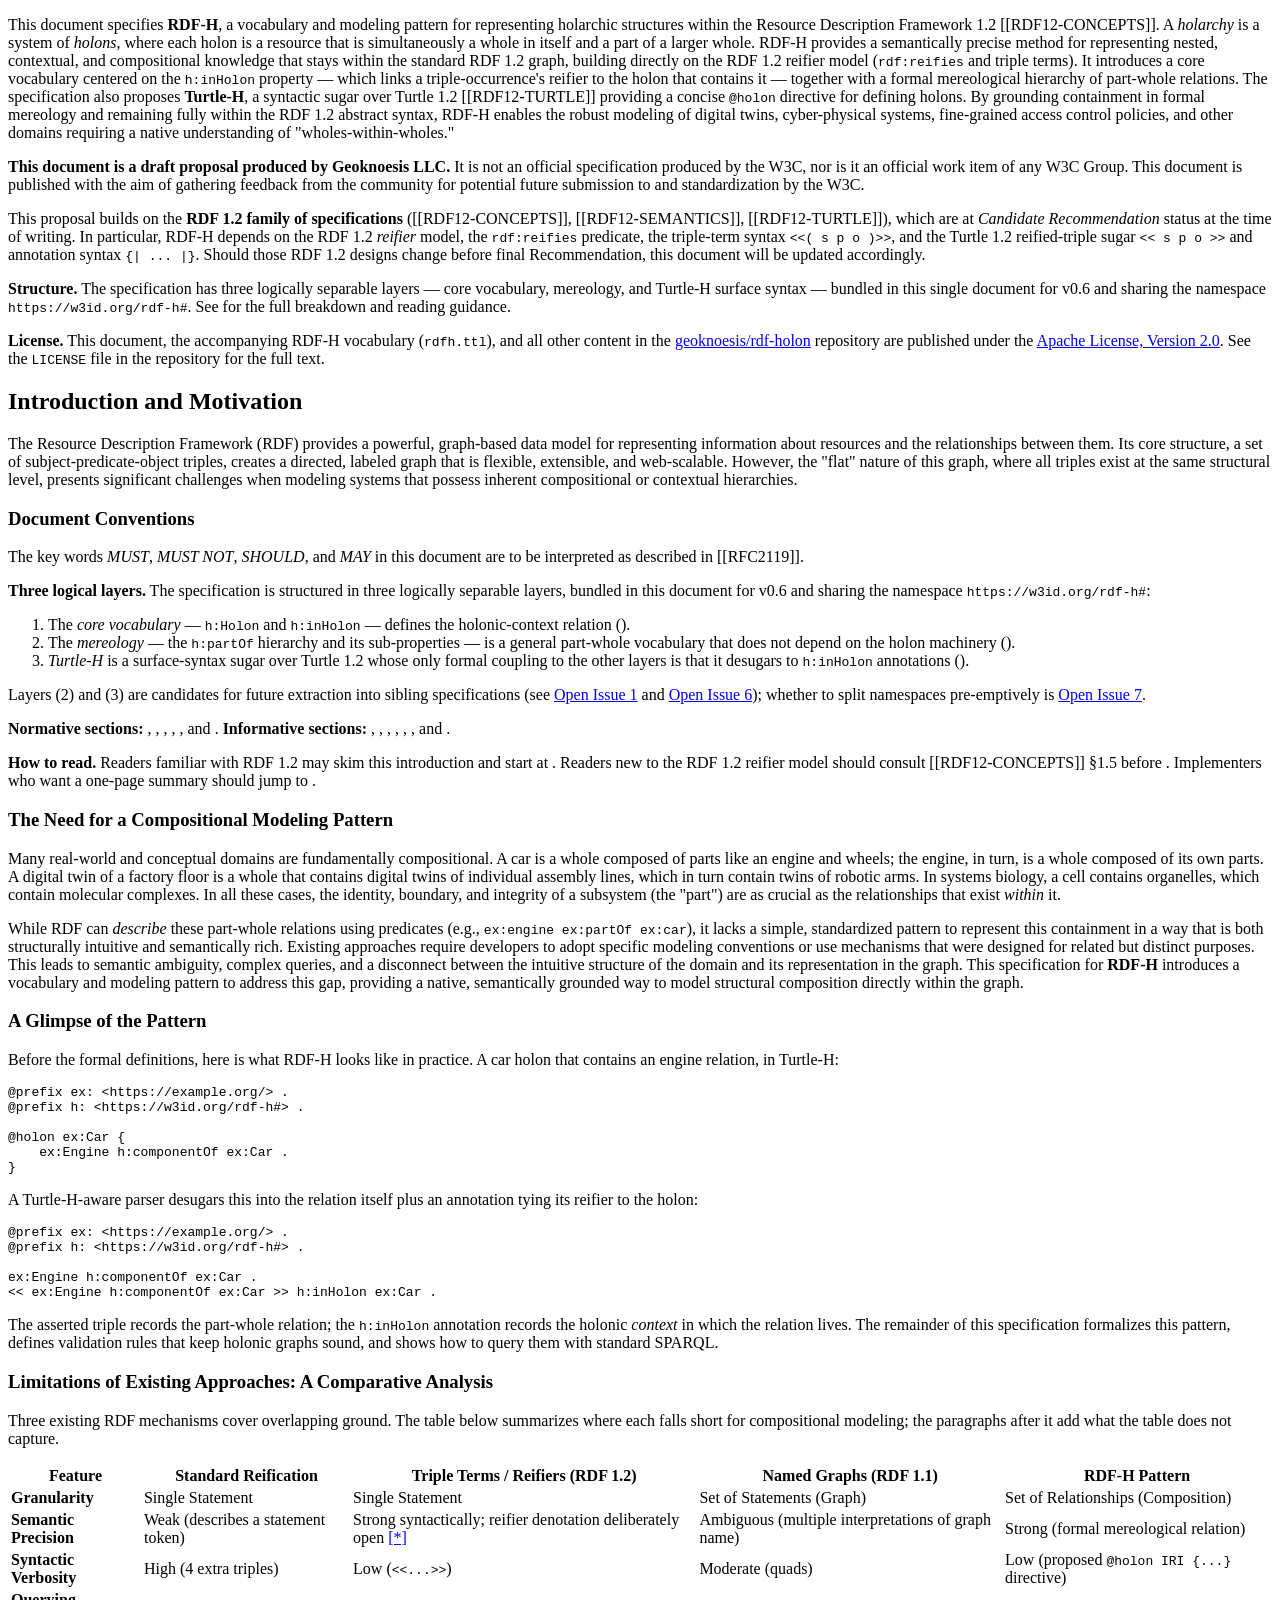
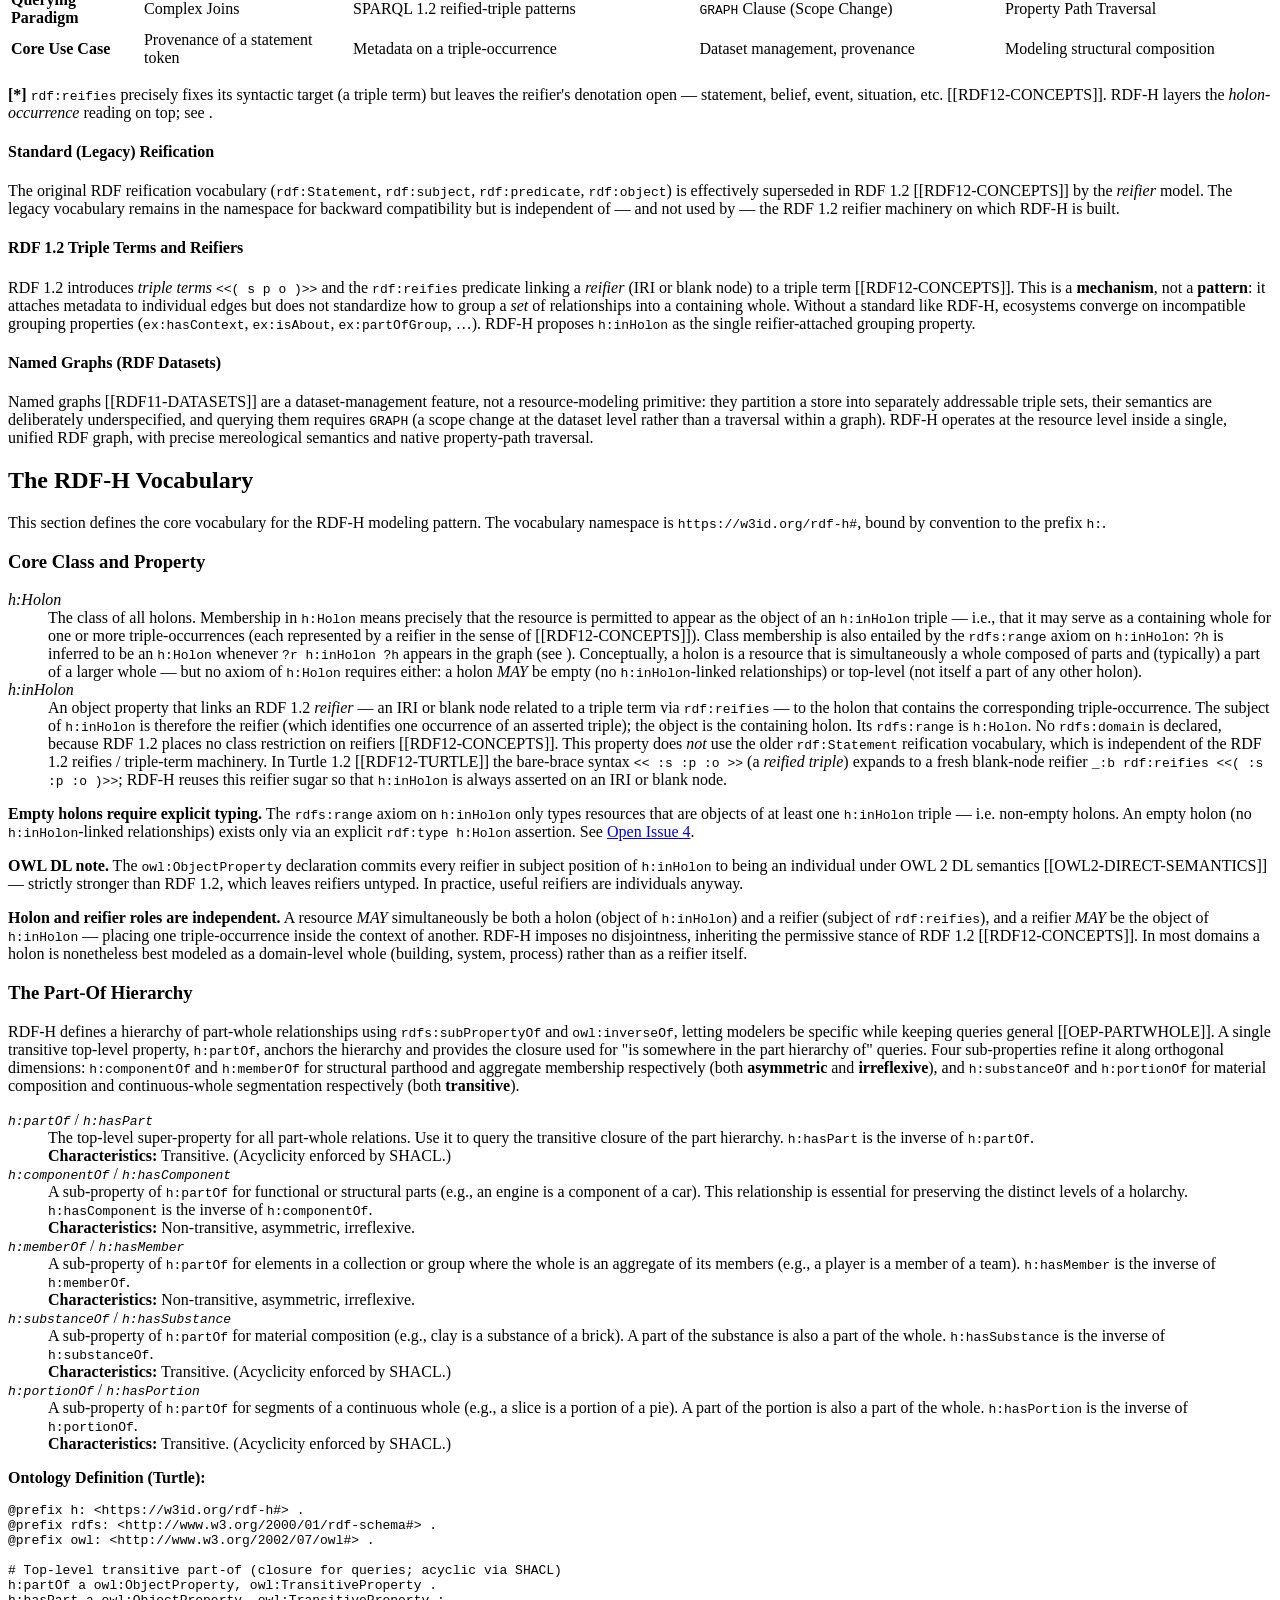
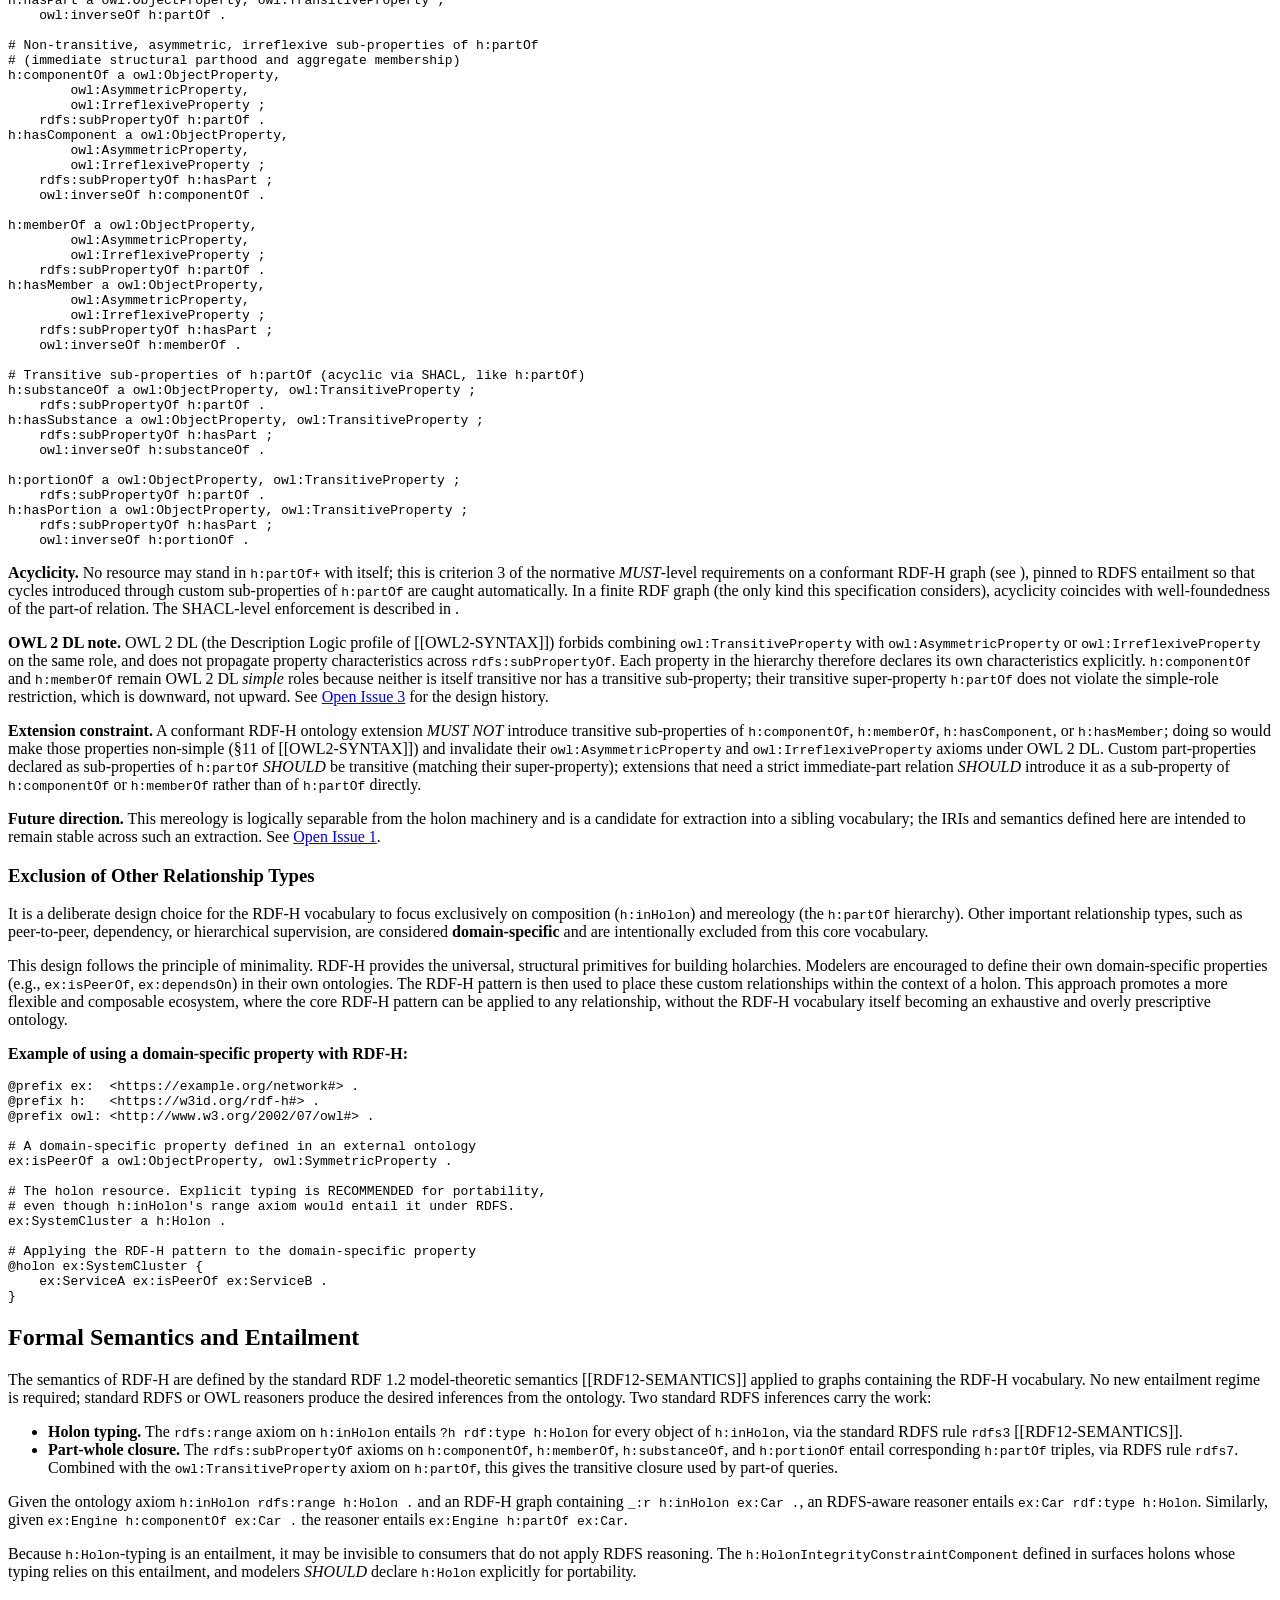
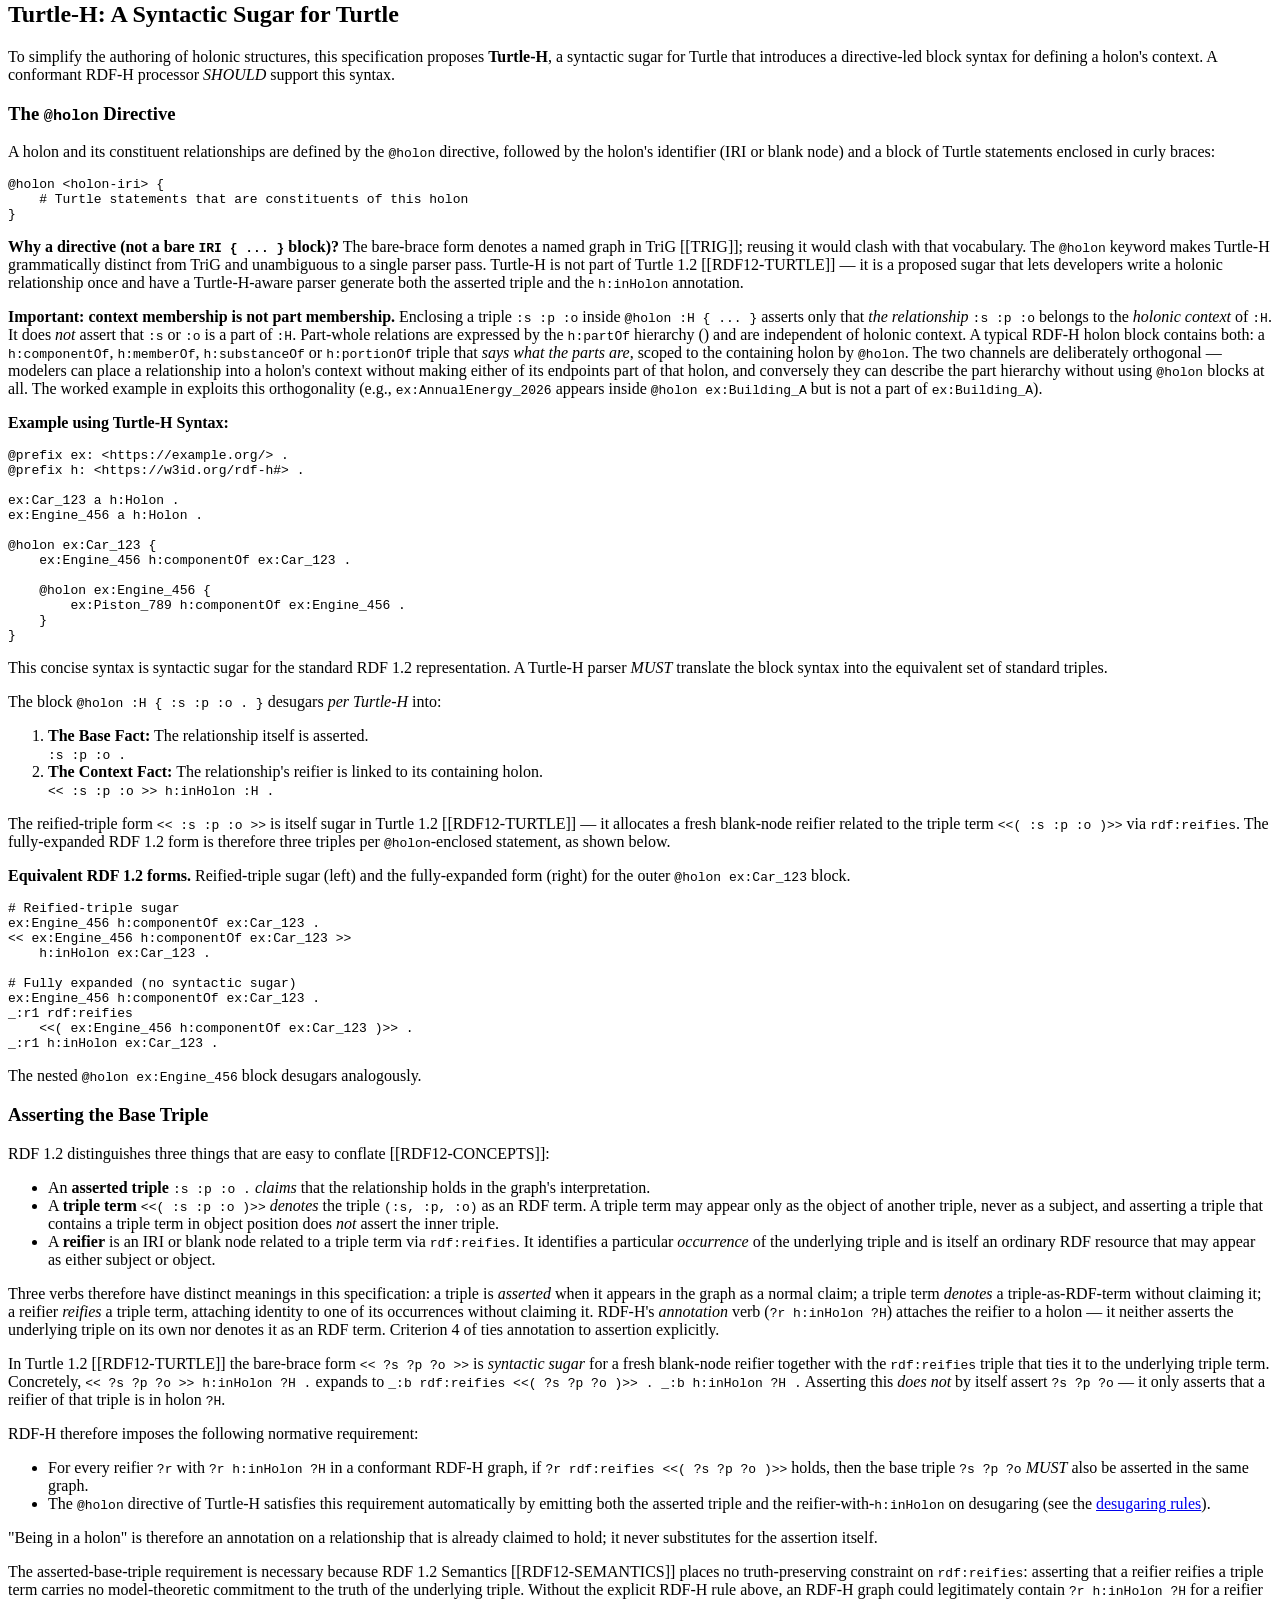
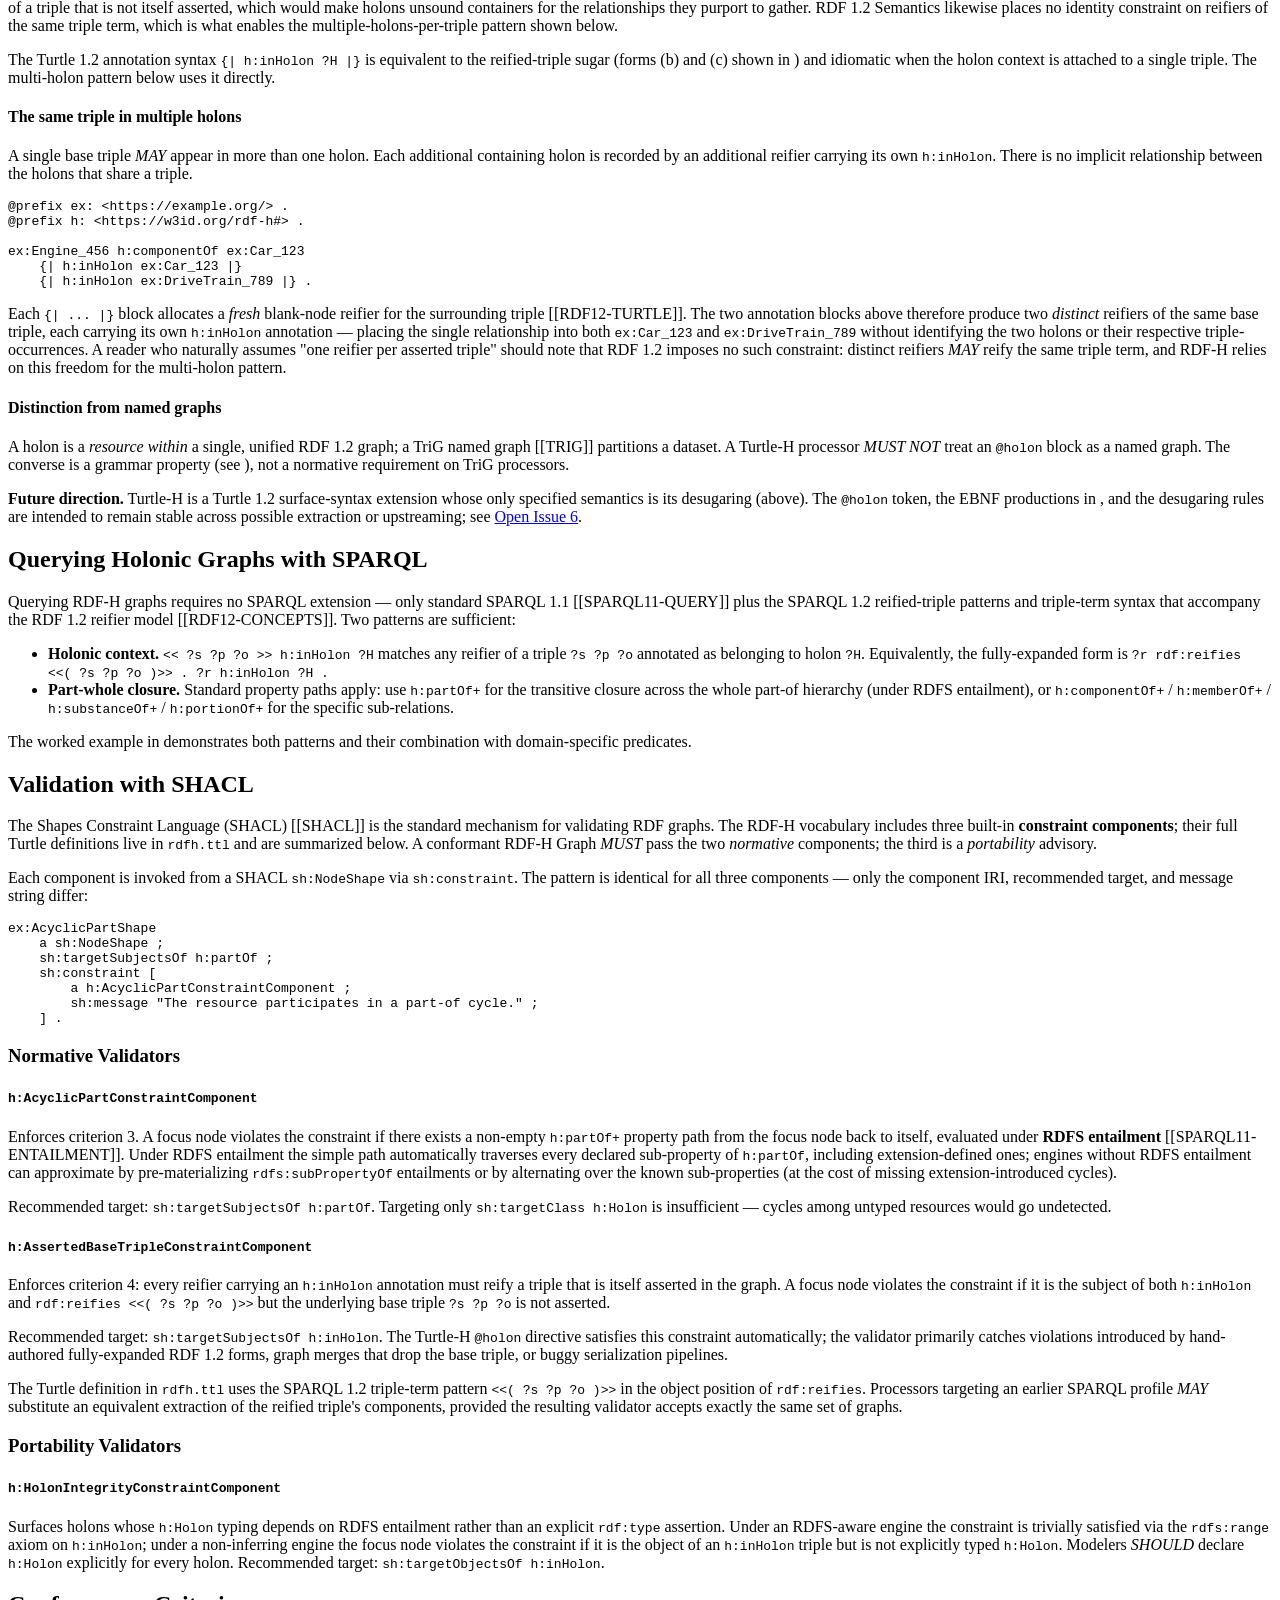
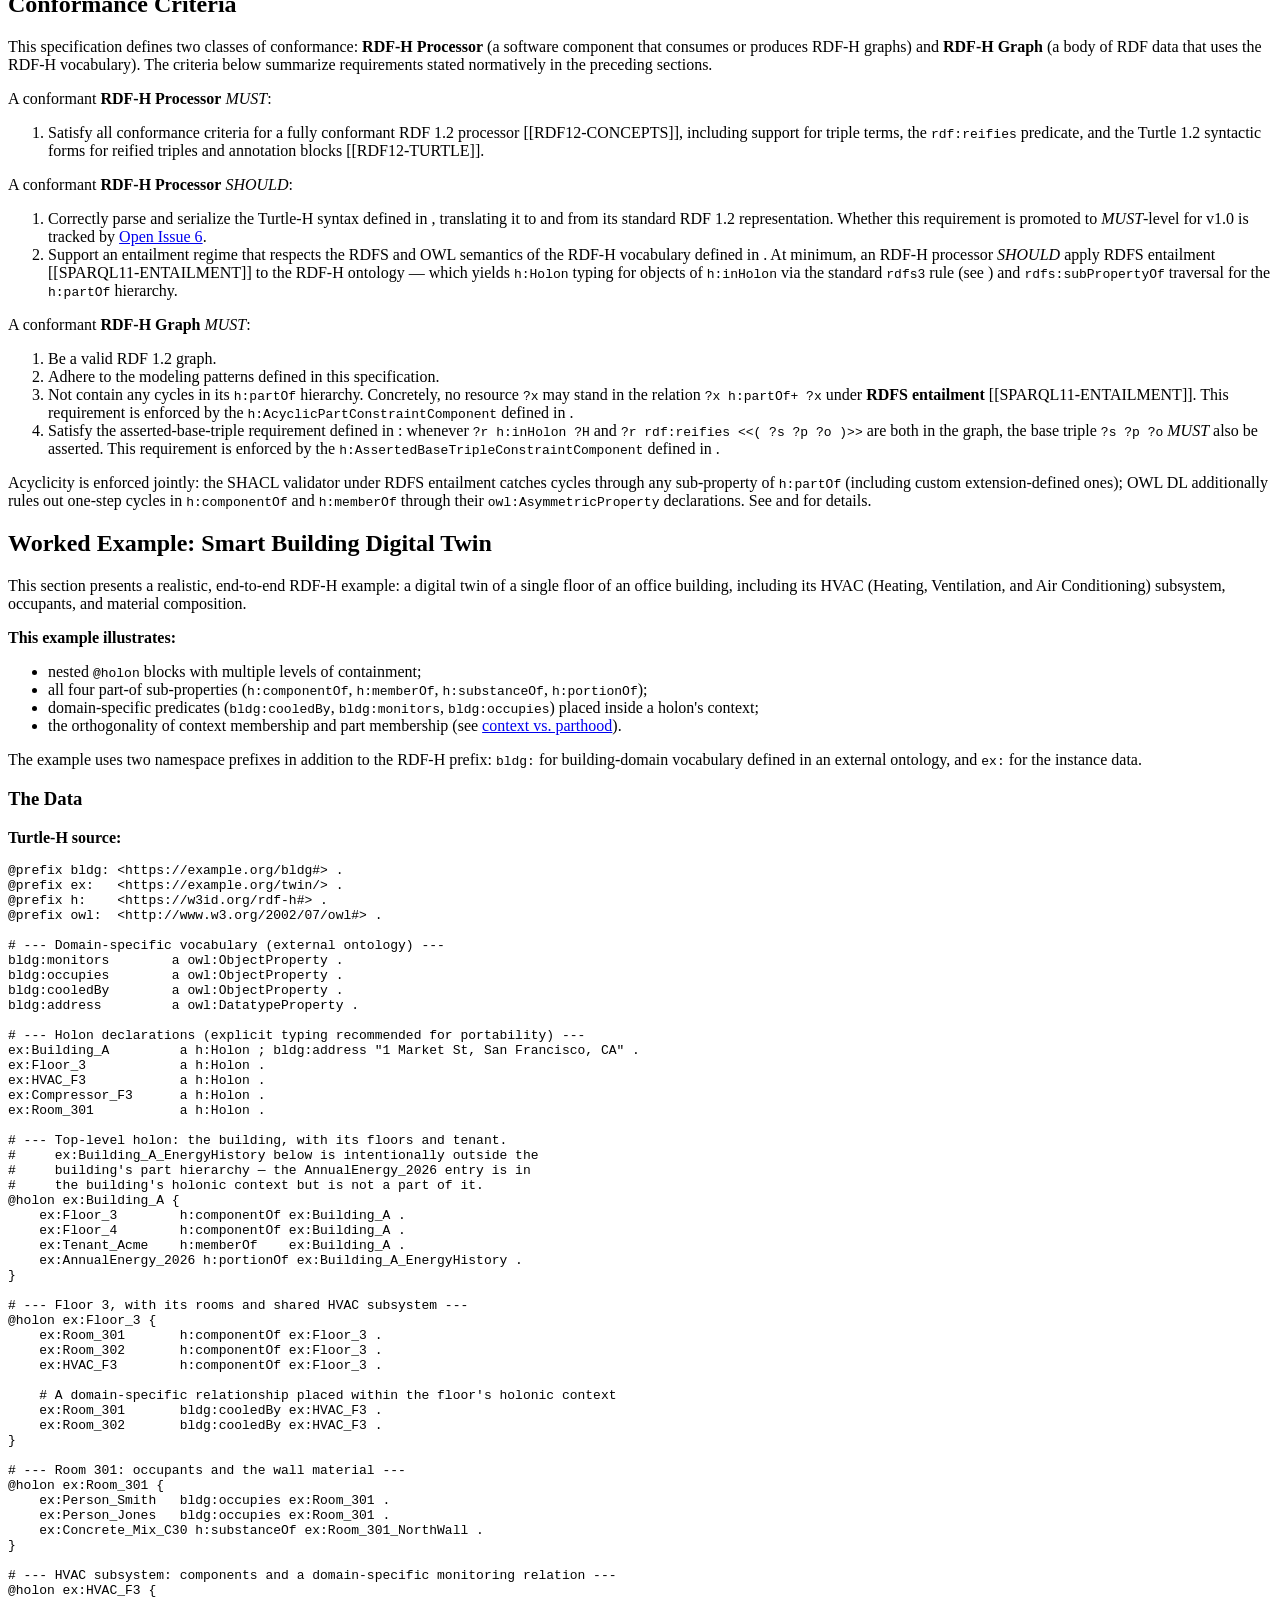
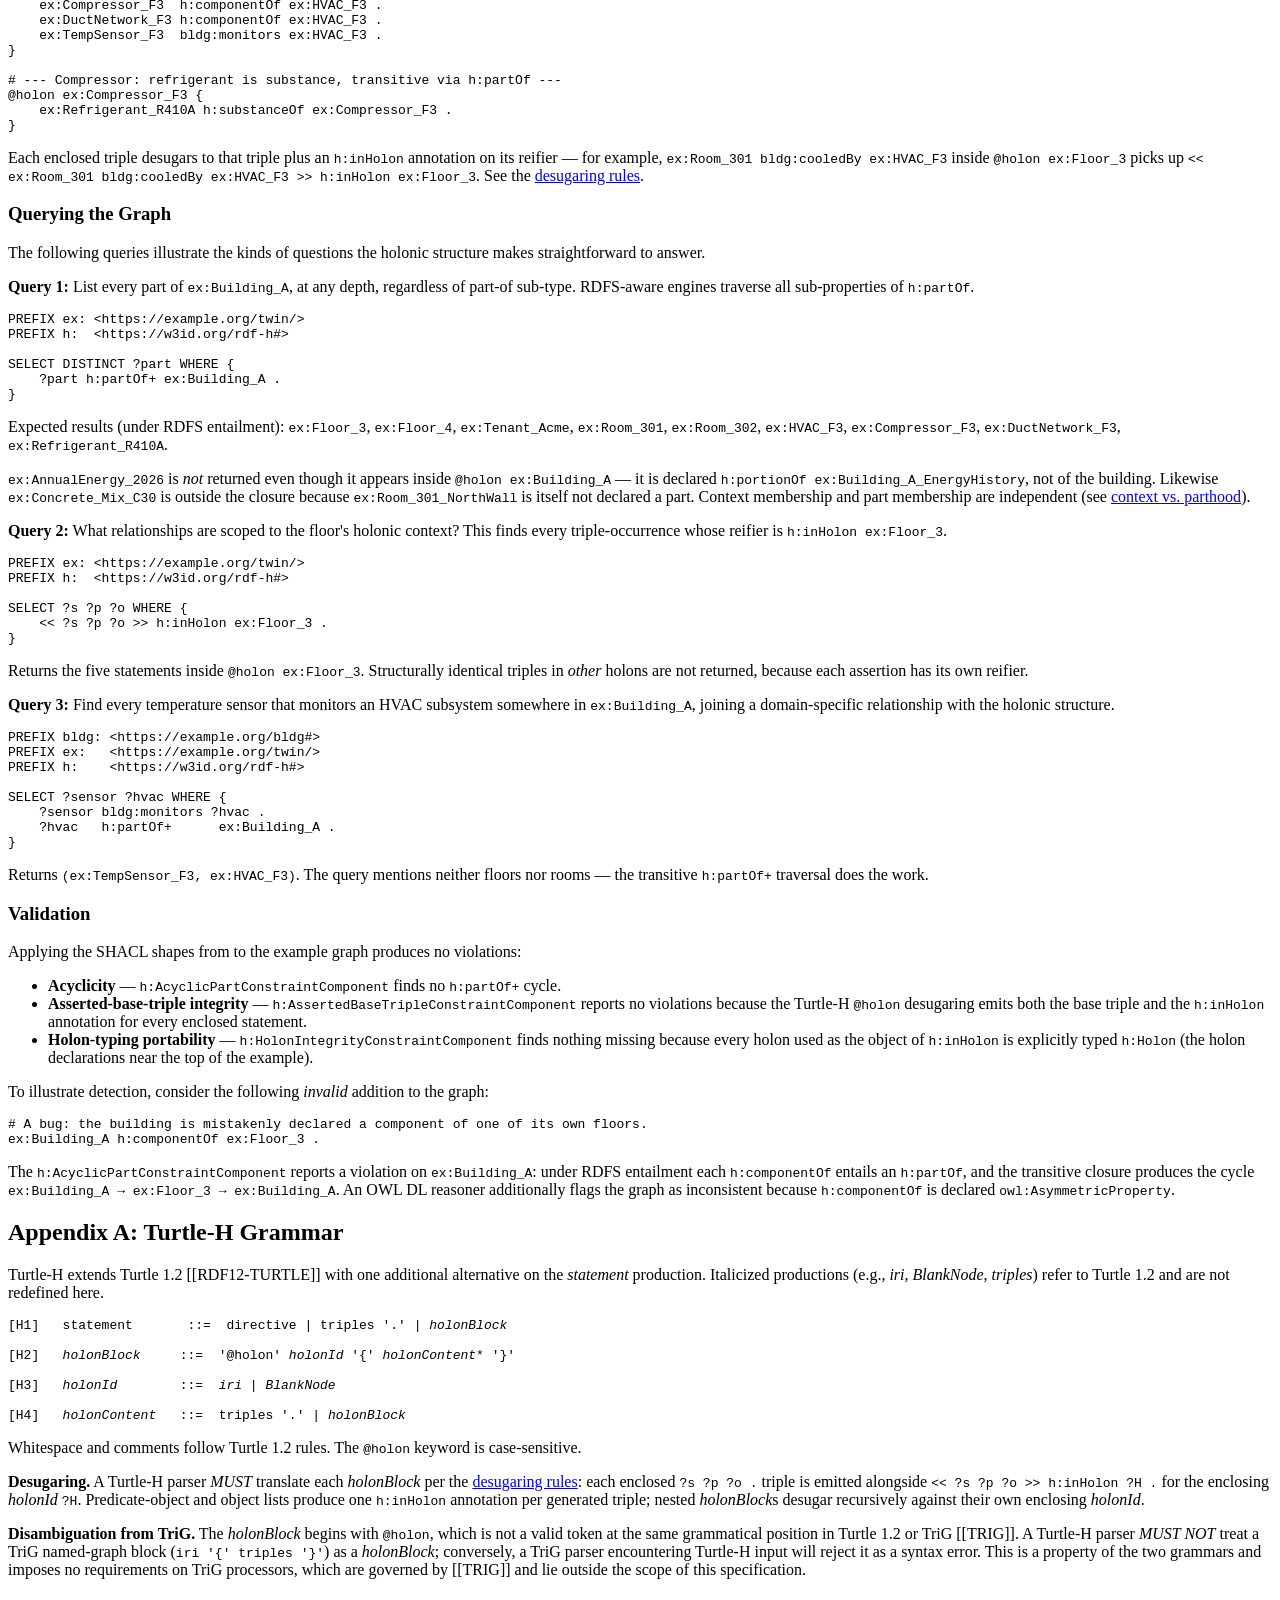
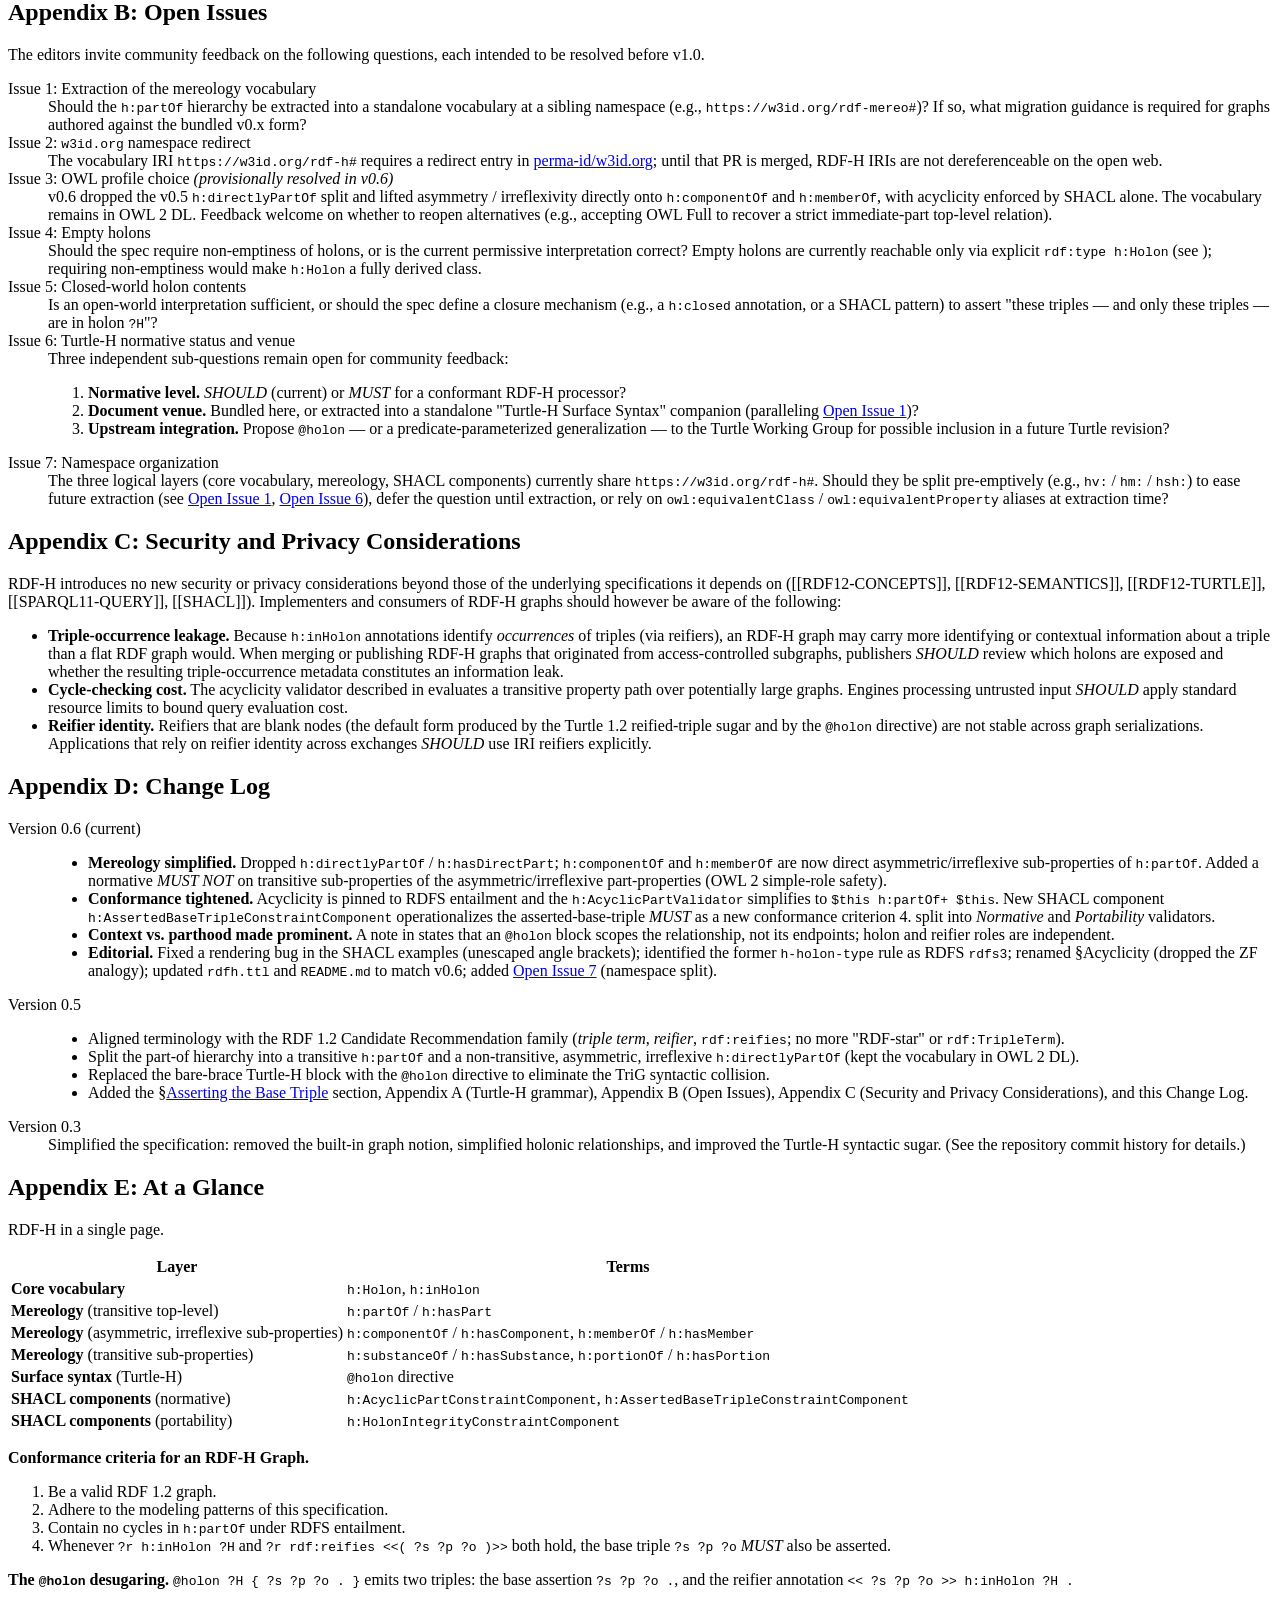
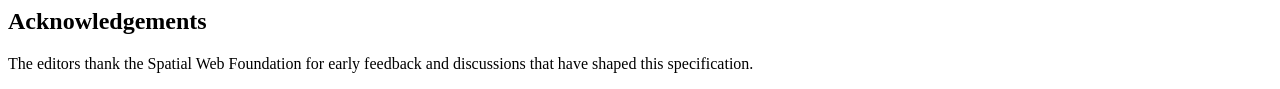
==== index.html @ a1b0858e "Summarize the holonic modeling pattern for RDF 1.2 (h:inHolon, mereology, Turtle-H, SHACL) as commun" ====
<!DOCTYPE html>
<html lang="en">

<head>
    <meta charset="utf-8" />
    <title>RDF-H: A Holonic Modeling Pattern for RDF</title>
    <script src="https://www.w3.org/Tools/respec/respec-w3c" class="remove"></script>
    <script class="remove">
        /* ReSpec configuration */
        var respecConfig = {
            // Configuration to remove W3C branding
            useW3CStyle: false,
            specStatus: "unofficial",

            // General Metadata
            shortName: "rdf-h",
            editors: [{
                name: "Stephane Fellah",
                url: "https://geoknoesis.com",
                company: "Geoknoesis LLC",
                companyURL: "https://geoknoesis.com"
            }],
            version: "0.6",
            github: "https://github.com/geoknoesis/rdf-holon",
            copyrightStart: "2025",
            localBiblio: {
                "RDF12-CONCEPTS": {
                    title: "RDF 1.2 Concepts and Abstract Syntax",
                    href: "https://www.w3.org/TR/rdf12-concepts/",
                    publisher: "W3C",
                    status: "Candidate Recommendation"
                },
                "RDF12-SEMANTICS": {
                    title: "RDF 1.2 Semantics",
                    href: "https://www.w3.org/TR/rdf12-semantics/",
                    publisher: "W3C",
                    status: "Candidate Recommendation"
                },
                "RDF12-TURTLE": {
                    title: "RDF 1.2 Turtle",
                    href: "https://www.w3.org/TR/rdf12-turtle/",
                    publisher: "W3C",
                    status: "Candidate Recommendation"
                },
                "RDF11-CONCEPTS": {
                    title: "RDF 1.1 Concepts and Abstract Syntax",
                    href: "https://www.w3.org/TR/rdf11-concepts/",
                    publisher: "W3C"
                },
                "RDF11-DATASETS": {
                    title: "RDF 1.1: On the Semantics of RDF Datasets",
                    href: "https://www.w3.org/TR/rdf11-datasets/",
                    publisher: "W3C"
                },
                "SPARQL11-QUERY": {
                    title: "SPARQL 1.1 Query Language",
                    href: "https://www.w3.org/TR/sparql11-query/",
                    publisher: "W3C"
                },
                "SPARQL11-ENTAILMENT": {
                    title: "SPARQL 1.1 Entailment Regimes",
                    href: "https://www.w3.org/TR/sparql11-entailment/",
                    publisher: "W3C"
                },
                "SHACL": {
                    title: "Shapes Constraint Language (SHACL)",
                    href: "https://www.w3.org/TR/shacl/",
                    publisher: "W3C"
                },
                "TRIG": {
                    title: "RDF 1.1 TriG",
                    href: "https://www.w3.org/TR/trig/",
                    publisher: "W3C"
                },
                "RFC2119": {
                    title: "Key words for use in RFCs to Indicate Requirement Levels",
                    href: "https://www.rfc-editor.org/info/rfc2119",
                    authors: ["S. Bradner"],
                    date: "March 1997",
                    publisher: "IETF"
                },
                "OEP-PARTWHOLE": {
                    title: "Simple Part-Whole Relations in OWL Ontologies",
                    href: "https://www.w3.org/2001/sw/BestPractices/OEP/SimplePartWhole/",
                    publisher: "W3C"
                },
                "OWL2-SYNTAX": {
                    title: "OWL 2 Web Ontology Language Structural Specification and Functional-Style Syntax (Second Edition)",
                    href: "https://www.w3.org/TR/owl2-syntax/",
                    publisher: "W3C"
                },
                "OWL2-DIRECT-SEMANTICS": {
                    title: "OWL 2 Web Ontology Language Direct Semantics (Second Edition)",
                    href: "https://www.w3.org/TR/owl2-direct-semantics/",
                    publisher: "W3C"
                }
            },
            otherLinks: [{
                key: "Version control",
                data: [{
                    value: "GitHub Repository",
                    href: "https://github.com/geoknoesis/rdf-holon"
                }]
            }]
        };
    </script>
</head>

<body>
    <section id="abstract">
        <p>
            This document specifies <strong>RDF-H</strong>, a vocabulary and modeling pattern for representing
            holarchic structures within the Resource Description Framework 1.2 [[RDF12-CONCEPTS]]. A
            <dfn class="export" id="dfn-holarchy" data-lt="holarchic">holarchy</dfn> is a system of
            <dfn class="export" id="dfn-holon" data-lt="holons">holons</dfn>, where each holon is a resource
            that is simultaneously a whole in itself and a part of a larger whole. RDF-H provides a semantically
            precise method for representing nested, contextual, and compositional knowledge that stays within
            the standard RDF 1.2 graph, building directly on the RDF 1.2 reifier model
            (<code>rdf:reifies</code> and triple terms). It
            introduces a core vocabulary centered on the <code>h:inHolon</code> property — which links a
            triple-occurrence's reifier to the holon that contains it — together with a formal mereological
            hierarchy of part-whole relations. The specification also proposes <strong>Turtle-H</strong>, a
            syntactic sugar over Turtle 1.2 [[RDF12-TURTLE]] providing a concise <code>@holon</code>
            directive for defining holons. By grounding containment in formal mereology and remaining fully
            within the RDF 1.2 abstract syntax, RDF-H enables the robust modeling of digital twins,
            cyber-physical systems, fine-grained access control policies, and other domains requiring a
            native understanding of "wholes-within-wholes."
        </p>
    </section>

    <section id="sotd">
        <p>
            <strong>This document is a draft proposal produced by Geoknoesis LLC.</strong> It is not an official
            specification produced by the W3C, nor is it an official work item of any W3C Group. This document is
            published with the aim of gathering feedback from the community for potential future submission to and
            standardization by the W3C.
        </p>
        <p>
            This proposal builds on the <strong>RDF 1.2 family of specifications</strong>
            ([[RDF12-CONCEPTS]], [[RDF12-SEMANTICS]], [[RDF12-TURTLE]]), which are at <em>Candidate
            Recommendation</em> status at the time of writing. In particular, RDF-H depends on the RDF 1.2
            <em>reifier</em> model, the <code>rdf:reifies</code> predicate, the triple-term syntax
            <code>&lt;&lt;( s p o )&gt;&gt;</code>, and the Turtle 1.2 reified-triple sugar
            <code>&lt;&lt; s p o &gt;&gt;</code> and annotation syntax <code>{| ... |}</code>. Should
            those RDF 1.2 designs change before final Recommendation, this document will be updated
            accordingly.
        </p>
        <p>
            <strong>Structure.</strong> The specification has three logically separable layers —
            core vocabulary, mereology, and Turtle-H surface syntax — bundled in this single
            document for v0.6 and sharing the namespace <code>https://w3id.org/rdf-h#</code>. See
            <a href="#conventions" class="sec-ref"></a> for the full breakdown and reading
            guidance.
        </p>
        <p>
            <strong>License.</strong> This document, the accompanying RDF-H vocabulary
            (<code>rdfh.ttl</code>), and all other content in the
            <a href="https://github.com/geoknoesis/rdf-holon">geoknoesis/rdf-holon</a> repository are
            published under the <a href="https://www.apache.org/licenses/LICENSE-2.0">Apache License,
            Version 2.0</a>. See the <code>LICENSE</code> file in the repository for the full text.
        </p>
    </section>

    <section id="intro" class="informative">
        <h2>Introduction and Motivation</h2>
        <p>
            The Resource Description Framework (RDF) provides a powerful, graph-based data model for representing
            information about resources and the relationships between them. Its core structure, a set of
            subject-predicate-object triples, creates a directed, labeled graph that is flexible, extensible, and
            web-scalable. However, the "flat" nature of this graph, where all triples exist at the same structural
            level, presents significant challenges when modeling systems that possess inherent compositional or
            contextual hierarchies.
        </p>

        <section id="conventions">
            <h3>Document Conventions</h3>
            <p>
                The key words <em class="rfc2119" title="MUST">MUST</em>,
                <em class="rfc2119" title="MUST NOT">MUST NOT</em>,
                <em class="rfc2119" title="SHOULD">SHOULD</em>, and
                <em class="rfc2119" title="MAY">MAY</em> in this document are to be interpreted as
                described in [[RFC2119]].
            </p>
            <p>
                <strong>Three logical layers.</strong> The specification is structured in three
                logically separable layers, bundled in this document for v0.6 and sharing the
                namespace <code>https://w3id.org/rdf-h#</code>:
            </p>
            <ol>
                <li>The <em>core vocabulary</em> — <code>h:Holon</code> and <code>h:inHolon</code>
                    — defines the holonic-context relation
                    (<a href="#vocabulary" class="sec-ref"></a>).</li>
                <li>The <em>mereology</em> — the <code>h:partOf</code> hierarchy and its
                    sub-properties — is a general part-whole vocabulary that does not depend on
                    the holon machinery (<a href="#part-of-hierarchy" class="sec-ref"></a>).</li>
                <li><em>Turtle-H</em> is a surface-syntax sugar over Turtle 1.2 whose only formal
                    coupling to the other layers is that it desugars to <code>h:inHolon</code>
                    annotations (<a href="#syntax" class="sec-ref"></a>).</li>
            </ol>
            <p>
                Layers (2) and (3) are candidates for future extraction into sibling
                specifications (see <a href="#issue-mereology-extraction">Open Issue 1</a> and
                <a href="#issue-turtle-h-status">Open Issue 6</a>); whether to split namespaces
                pre-emptively is <a href="#issue-namespace-split">Open Issue 7</a>.
            </p>
            <p>
                <strong>Normative sections:</strong>
                <a href="#vocabulary" class="sec-ref"></a>,
                <a href="#semantics" class="sec-ref"></a>,
                <a href="#syntax" class="sec-ref"></a>,
                <a href="#validation" class="sec-ref"></a>,
                <a href="#conformance" class="sec-ref"></a>, and
                <a href="#grammar" class="sec-ref"></a>.
                <strong>Informative sections:</strong>
                <a href="#intro" class="sec-ref"></a>,
                <a href="#querying" class="sec-ref"></a>,
                <a href="#worked-example" class="sec-ref"></a>,
                <a href="#open-issues" class="sec-ref"></a>,
                <a href="#security" class="sec-ref"></a>,
                <a href="#changelog" class="sec-ref"></a>, and
                <a href="#quick-reference" class="sec-ref"></a>.
            </p>
            <p>
                <strong>How to read.</strong> Readers familiar with RDF 1.2 may skim this
                introduction and start at <a href="#vocabulary" class="sec-ref"></a>. Readers new
                to the RDF 1.2 reifier model should consult [[RDF12-CONCEPTS]] §1.5 before
                <a href="#assertion-semantics" class="sec-ref"></a>. Implementers who want a
                one-page summary should jump to <a href="#quick-reference" class="sec-ref"></a>.
            </p>
        </section>

        <section>
            <h3>The Need for a Compositional Modeling Pattern</h3>
            <p>
                Many real-world and conceptual domains are fundamentally compositional. A car is a whole composed of
                parts like an engine and wheels; the engine, in turn, is a whole composed of its own parts. A digital
                twin of a factory floor is a whole that contains digital twins of individual assembly lines, which in
                turn contain twins of robotic arms. In systems biology, a cell contains organelles, which contain
                molecular complexes. In all these cases, the identity, boundary, and integrity of a subsystem (the
                "part") are as crucial as the relationships that exist <em>within</em> it.
            </p>
            <p>
                While RDF can <em>describe</em> these part-whole relations using predicates (e.g.,
                <code>ex:engine ex:partOf ex:car</code>), it lacks a simple, standardized pattern to represent this
                containment in a way that is both structurally intuitive and semantically rich. Existing approaches
                require developers to adopt specific modeling conventions or use mechanisms that were designed for
                related but distinct purposes. This leads to semantic ambiguity, complex queries, and a disconnect
                between the intuitive structure of the domain and its representation in the graph. This specification
                for <strong>RDF-H</strong> introduces a vocabulary and modeling pattern to address this gap, providing a
                native, semantically grounded way to model structural composition directly within the graph.
            </p>
        </section>

        <section>
            <h3>A Glimpse of the Pattern</h3>
            <p>
                Before the formal definitions, here is what RDF-H looks like in practice. A car holon
                that contains an engine relation, in Turtle-H:
            </p>
            <pre class="nohighlight turtle">
@prefix ex: &lt;https://example.org/&gt; .
@prefix h: &lt;https://w3id.org/rdf-h#&gt; .

@holon ex:Car {
    ex:Engine h:componentOf ex:Car .
}
</pre>
            <p>
                A Turtle-H-aware parser desugars this into the relation itself plus an annotation
                tying its reifier to the holon:
            </p>
            <pre class="nohighlight turtle">
@prefix ex: &lt;https://example.org/&gt; .
@prefix h: &lt;https://w3id.org/rdf-h#&gt; .

ex:Engine h:componentOf ex:Car .
&lt;&lt; ex:Engine h:componentOf ex:Car &gt;&gt; h:inHolon ex:Car .
</pre>
            <p>
                The asserted triple records the part-whole relation; the
                <code>h:inHolon</code> annotation records the holonic <em>context</em> in which the
                relation lives. The remainder of this specification formalizes this pattern, defines
                validation rules that keep holonic graphs sound, and shows how to query them with
                standard SPARQL.
            </p>
        </section>

        <section>
            <h3>Limitations of Existing Approaches: A Comparative Analysis</h3>
            <p>
                Three existing RDF mechanisms cover overlapping ground. The table below summarizes
                where each falls short for compositional modeling; the paragraphs after it add what
                the table does not capture.
            </p>
            <table class="def">
                <thead>
                    <tr>
                        <th>Feature</th>
                        <th>Standard Reification</th>
                        <th>Triple Terms / Reifiers (RDF 1.2)</th>
                        <th>Named Graphs (RDF 1.1)</th>
                        <th><strong>RDF-H Pattern</strong></th>
                    </tr>
                </thead>
                <tbody>
                    <tr>
                        <td><strong>Granularity</strong></td>
                        <td>Single Statement</td>
                        <td>Single Statement</td>
                        <td>Set of Statements (Graph)</td>
                        <td>Set of Relationships (Composition)</td>
                    </tr>
                    <tr>
                        <td><strong>Semantic Precision</strong></td>
                        <td>Weak (describes a statement token)</td>
                        <td>Strong syntactically; reifier denotation deliberately open <a href="#fn-reifier-semantics" id="ref-fn-reifier-semantics">[*]</a></td>
                        <td>Ambiguous (multiple interpretations of graph name)</td>
                        <td>Strong (formal mereological relation)</td>
                    </tr>
                    <tr>
                        <td><strong>Syntactic Verbosity</strong></td>
                        <td>High (4 extra triples)</td>
                        <td>Low (<code>&lt;&lt;...&gt;&gt;</code>)</td>
                        <td>Moderate (quads)</td>
                        <td>Low (proposed <code>@holon IRI {...}</code> directive)</td>
                    </tr>
                    <tr>
                        <td><strong>Querying Paradigm</strong></td>
                        <td>Complex Joins</td>
                        <td>SPARQL 1.2 reified-triple patterns</td>
                        <td><code>GRAPH</code> Clause (Scope Change)</td>
                        <td>Property Path Traversal</td>
                    </tr>
                    <tr>
                        <td><strong>Core Use Case</strong></td>
                        <td>Provenance of a statement token</td>
                        <td>Metadata on a triple-occurrence</td>
                        <td>Dataset management, provenance</td>
                        <td>Modeling structural composition</td>
                    </tr>
                </tbody>
            </table>
            <p class="note" id="fn-reifier-semantics">
                <strong>[*]</strong> <code>rdf:reifies</code> precisely fixes its syntactic target
                (a triple term) but leaves the reifier's denotation open — statement, belief, event,
                situation, etc. [[RDF12-CONCEPTS]]. RDF-H layers the
                <em>holon-occurrence</em> reading on top; see
                <a href="#assertion-semantics" class="sec-ref"></a>.
            </p>
            <section>
                <h4>Standard (Legacy) Reification</h4>
                <p>
                    The original RDF reification vocabulary (<code>rdf:Statement</code>,
                    <code>rdf:subject</code>, <code>rdf:predicate</code>, <code>rdf:object</code>) is
                    effectively superseded in RDF 1.2 [[RDF12-CONCEPTS]] by the
                    <em>reifier</em> model. The legacy vocabulary remains in the namespace for backward
                    compatibility but is independent of — and not used by — the RDF 1.2 reifier
                    machinery on which RDF-H is built.
                </p>
            </section>
            <section>
                <h4>RDF 1.2 Triple Terms and Reifiers</h4>
                <p>
                    RDF 1.2 introduces <em>triple terms</em> <code>&lt;&lt;( s p o )&gt;&gt;</code> and
                    the <code>rdf:reifies</code> predicate linking a <em>reifier</em> (IRI or blank
                    node) to a triple term [[RDF12-CONCEPTS]]. This is a <strong>mechanism</strong>,
                    not a <strong>pattern</strong>: it attaches metadata to individual edges but does
                    not standardize how to group a <em>set</em> of relationships into a containing
                    whole. Without a standard like RDF-H, ecosystems converge on incompatible
                    grouping properties (<code>ex:hasContext</code>, <code>ex:isAbout</code>,
                    <code>ex:partOfGroup</code>, …). RDF-H proposes
                    <code>h:inHolon</code> as the single reifier-attached grouping property.
                </p>
            </section>
            <section>
                <h4>Named Graphs (RDF Datasets)</h4>
                <p>
                    Named graphs [[RDF11-DATASETS]] are a dataset-management feature, not a
                    resource-modeling primitive: they partition a store into separately addressable
                    triple sets, their semantics are deliberately underspecified, and querying them
                    requires <code>GRAPH</code> (a scope change at the dataset level rather than a
                    traversal within a graph). RDF-H operates at the resource level inside a single,
                    unified RDF graph, with precise mereological semantics and native property-path
                    traversal.
                </p>
            </section>
        </section>
    </section>

    <section id="vocabulary">
        <h2>The RDF-H Vocabulary</h2>
        <p>This section defines the core vocabulary for the RDF-H modeling pattern. The vocabulary namespace is
            <code>https://w3id.org/rdf-h#</code>, bound by convention to the prefix <code>h:</code>.
        </p>

        <section>
            <h3>Core Class and Property</h3>
            <dl>
                <dt><dfn data-dfn-type="dfn" id="dfn-holon-class" class="export">h:Holon</dfn></dt>
                <dd>
                    The class of all holons. Membership in <code>h:Holon</code> means precisely that the
                    resource is permitted to appear as the object of an <code>h:inHolon</code> triple — i.e.,
                    that it may serve as a containing whole for one or more triple-occurrences (each
                    represented by a reifier in the sense of [[RDF12-CONCEPTS]]). Class membership is also
                    entailed by the <code>rdfs:range</code> axiom on <code>h:inHolon</code>:
                    <code>?h</code> is inferred to be an <code>h:Holon</code> whenever
                    <code>?r h:inHolon ?h</code> appears in the graph (see
                    <a href="#semantics" class="sec-ref"></a>). Conceptually, a holon is a resource
                    that is simultaneously a whole composed of parts and (typically) a part of a
                    larger whole — but no axiom of <code>h:Holon</code> requires either: a holon
                    <em class="rfc2119" title="MAY">MAY</em> be empty (no
                    <code>h:inHolon</code>-linked relationships) or top-level (not itself a part of
                    any other holon).
                </dd>

                <dt><dfn data-dfn-type="dfn" id="dfn-inholon-property" class="export">h:inHolon</dfn></dt>
                <dd>An object property that links an RDF 1.2 <em>reifier</em> — an IRI or blank node related
                    to a triple term via <code>rdf:reifies</code> — to the holon that contains the corresponding
                    triple-occurrence. The subject of <code>h:inHolon</code> is therefore the reifier (which
                    identifies one occurrence of an asserted triple); the object is the containing holon.
                    Its <code>rdfs:range</code> is <code>h:Holon</code>. No <code>rdfs:domain</code> is
                    declared, because RDF 1.2 places no class restriction on reifiers
                    [[RDF12-CONCEPTS]]. This property does <em>not</em> use the older
                    <code>rdf:Statement</code> reification vocabulary, which is independent of the
                    RDF 1.2 reifies / triple-term machinery. In Turtle 1.2 [[RDF12-TURTLE]] the
                    bare-brace syntax <code>&lt;&lt; :s :p :o &gt;&gt;</code> (a <em>reified
                    triple</em>) expands to a fresh blank-node reifier
                    <code>_:b rdf:reifies &lt;&lt;( :s :p :o )&gt;&gt;</code>; RDF-H reuses this
                    reifier sugar so that <code>h:inHolon</code> is always asserted on an IRI or
                    blank node.
                </dd>
            </dl>

            <p class="note">
                <strong>Empty holons require explicit typing.</strong> The <code>rdfs:range</code>
                axiom on <code>h:inHolon</code> only types resources that are objects of at least one
                <code>h:inHolon</code> triple — i.e. non-empty holons. An empty holon (no
                <code>h:inHolon</code>-linked relationships) exists only via an explicit
                <code>rdf:type h:Holon</code> assertion. See
                <a href="#issue-holon-empty">Open Issue 4</a>.
            </p>
            <p class="note">
                <strong>OWL DL note.</strong> The <code>owl:ObjectProperty</code> declaration commits
                every reifier in subject position of <code>h:inHolon</code> to being an individual
                under OWL 2 DL semantics [[OWL2-DIRECT-SEMANTICS]] — strictly stronger than RDF 1.2,
                which leaves reifiers untyped. In practice, useful reifiers are individuals anyway.
            </p>
            <p class="note">
                <strong>Holon and reifier roles are independent.</strong>
                A resource <em class="rfc2119" title="MAY">MAY</em> simultaneously be both a holon
                (object of <code>h:inHolon</code>) and a reifier (subject of
                <code>rdf:reifies</code>), and a reifier <em class="rfc2119" title="MAY">MAY</em> be
                the object of <code>h:inHolon</code> — placing one triple-occurrence inside the
                context of another. RDF-H imposes no disjointness, inheriting the permissive stance
                of RDF 1.2 [[RDF12-CONCEPTS]]. In most domains a holon is nonetheless best modeled
                as a domain-level whole (building, system, process) rather than as a reifier itself.
            </p>
        </section>

        <section id="part-of-hierarchy">
            <h3>The Part-Of Hierarchy</h3>
            <p>
                RDF-H defines a hierarchy of part-whole relationships using
                <code>rdfs:subPropertyOf</code> and <code>owl:inverseOf</code>, letting modelers be
                specific while keeping queries general [[OEP-PARTWHOLE]]. A single transitive
                top-level property, <code>h:partOf</code>, anchors the hierarchy and provides the
                closure used for "is somewhere in the part hierarchy of" queries. Four sub-properties
                refine it along orthogonal dimensions: <code>h:componentOf</code> and
                <code>h:memberOf</code> for structural parthood and aggregate membership respectively
                (both <strong>asymmetric</strong> and <strong>irreflexive</strong>), and
                <code>h:substanceOf</code> and <code>h:portionOf</code> for material composition and
                continuous-whole segmentation respectively (both <strong>transitive</strong>).
            </p>
            <dl>
                <dt><dfn data-dfn-type="dfn" id="dfn-partof" class="export"><code>h:partOf</code></dfn>
                    / <dfn data-dfn-type="dfn" id="dfn-haspart" class="export"><code>h:hasPart</code></dfn></dt>
                <dd>The top-level super-property for all part-whole relations. Use it to query the transitive
                    closure of the part hierarchy. <code>h:hasPart</code> is the inverse of
                    <code>h:partOf</code>.
                    <br><strong>Characteristics:</strong> Transitive. (Acyclicity enforced by SHACL.)
                </dd>

                <dt><dfn data-dfn-type="dfn" id="dfn-componentof" class="export"><code>h:componentOf</code></dfn>
                    / <dfn data-dfn-type="dfn" id="dfn-hascomponent" class="export"><code>h:hasComponent</code></dfn></dt>
                <dd>A sub-property of <code>h:partOf</code> for functional or structural parts (e.g., an
                    engine is a component of a car). This relationship is essential for preserving the
                    distinct levels of a holarchy. <code>h:hasComponent</code> is the inverse of
                    <code>h:componentOf</code>.
                    <br><strong>Characteristics:</strong> Non-transitive, asymmetric, irreflexive.
                </dd>

                <dt><dfn data-dfn-type="dfn" id="dfn-memberof" class="export"><code>h:memberOf</code></dfn>
                    / <dfn data-dfn-type="dfn" id="dfn-hasmember" class="export"><code>h:hasMember</code></dfn></dt>
                <dd>A sub-property of <code>h:partOf</code> for elements in a collection or group where
                    the whole is an aggregate of its members (e.g., a player is a member of a team).
                    <code>h:hasMember</code> is the inverse of <code>h:memberOf</code>.
                    <br><strong>Characteristics:</strong> Non-transitive, asymmetric, irreflexive.
                </dd>

                <dt><dfn data-dfn-type="dfn" id="dfn-substanceof" class="export"><code>h:substanceOf</code></dfn>
                    / <dfn data-dfn-type="dfn" id="dfn-hassubstance" class="export"><code>h:hasSubstance</code></dfn></dt>
                <dd>A sub-property of <code>h:partOf</code> for material composition (e.g., clay is a substance
                    of a brick). A part of the substance is also a part of the whole. <code>h:hasSubstance</code>
                    is the inverse of <code>h:substanceOf</code>.
                    <br><strong>Characteristics:</strong> Transitive. (Acyclicity enforced by SHACL.)
                </dd>

                <dt><dfn data-dfn-type="dfn" id="dfn-portionof" class="export"><code>h:portionOf</code></dfn>
                    / <dfn data-dfn-type="dfn" id="dfn-hasportion" class="export"><code>h:hasPortion</code></dfn></dt>
                <dd>A sub-property of <code>h:partOf</code> for segments of a continuous whole (e.g., a slice is
                    a portion of a pie). A part of the portion is also a part of the whole.
                    <code>h:hasPortion</code> is the inverse of <code>h:portionOf</code>.
                    <br><strong>Characteristics:</strong> Transitive. (Acyclicity enforced by SHACL.)
                </dd>
            </dl>
            <div class="example">
                <p><strong>Ontology Definition (Turtle):</strong></p>
                <pre class="nohighlight turtle">
@prefix h: &lt;https://w3id.org/rdf-h#&gt; .
@prefix rdfs: &lt;http://www.w3.org/2000/01/rdf-schema#&gt; .
@prefix owl: &lt;http://www.w3.org/2002/07/owl#&gt; .

# Top-level transitive part-of (closure for queries; acyclic via SHACL)
h:partOf a owl:ObjectProperty, owl:TransitiveProperty .
h:hasPart a owl:ObjectProperty, owl:TransitiveProperty ;
    owl:inverseOf h:partOf .

# Non-transitive, asymmetric, irreflexive sub-properties of h:partOf
# (immediate structural parthood and aggregate membership)
h:componentOf a owl:ObjectProperty,
        owl:AsymmetricProperty,
        owl:IrreflexiveProperty ;
    rdfs:subPropertyOf h:partOf .
h:hasComponent a owl:ObjectProperty,
        owl:AsymmetricProperty,
        owl:IrreflexiveProperty ;
    rdfs:subPropertyOf h:hasPart ;
    owl:inverseOf h:componentOf .

h:memberOf a owl:ObjectProperty,
        owl:AsymmetricProperty,
        owl:IrreflexiveProperty ;
    rdfs:subPropertyOf h:partOf .
h:hasMember a owl:ObjectProperty,
        owl:AsymmetricProperty,
        owl:IrreflexiveProperty ;
    rdfs:subPropertyOf h:hasPart ;
    owl:inverseOf h:memberOf .

# Transitive sub-properties of h:partOf (acyclic via SHACL, like h:partOf)
h:substanceOf a owl:ObjectProperty, owl:TransitiveProperty ;
    rdfs:subPropertyOf h:partOf .
h:hasSubstance a owl:ObjectProperty, owl:TransitiveProperty ;
    rdfs:subPropertyOf h:hasPart ;
    owl:inverseOf h:substanceOf .

h:portionOf a owl:ObjectProperty, owl:TransitiveProperty ;
    rdfs:subPropertyOf h:partOf .
h:hasPortion a owl:ObjectProperty, owl:TransitiveProperty ;
    rdfs:subPropertyOf h:hasPart ;
    owl:inverseOf h:portionOf .
</pre>
            </div>

            <p class="note">
                <strong>Acyclicity.</strong> No resource may stand in <code>h:partOf+</code> with
                itself; this is criterion 3 of the normative <em class="rfc2119"
                title="MUST">MUST</em>-level requirements on a conformant RDF-H graph (see
                <a href="#conformance" class="sec-ref"></a>), pinned to RDFS entailment so that
                cycles introduced through custom sub-properties of <code>h:partOf</code> are caught
                automatically. In a finite RDF graph (the only kind this specification considers),
                acyclicity coincides with well-foundedness of the part-of relation. The SHACL-level
                enforcement is described in <a href="#validation-normative" class="sec-ref"></a>.
            </p>
            <p class="note">
                <strong>OWL 2 DL note.</strong> OWL 2 DL (the Description Logic profile of
                [[OWL2-SYNTAX]]) forbids combining <code>owl:TransitiveProperty</code> with
                <code>owl:AsymmetricProperty</code> or <code>owl:IrreflexiveProperty</code> on the
                same role, and does not propagate property characteristics across
                <code>rdfs:subPropertyOf</code>. Each property in the hierarchy therefore declares
                its own characteristics explicitly. <code>h:componentOf</code> and
                <code>h:memberOf</code> remain OWL 2 DL <em>simple</em> roles because neither is
                itself transitive nor has a transitive sub-property; their transitive super-property
                <code>h:partOf</code> does not violate the simple-role restriction, which is
                downward, not upward. See <a href="#issue-owl-profile">Open Issue 3</a> for the
                design history.
            </p>
            <p class="note">
                <strong>Extension constraint.</strong> A conformant RDF-H ontology extension
                <em class="rfc2119" title="MUST NOT">MUST NOT</em> introduce transitive sub-properties
                of <code>h:componentOf</code>, <code>h:memberOf</code>, <code>h:hasComponent</code>,
                or <code>h:hasMember</code>; doing so would make those properties non-simple
                (§11 of [[OWL2-SYNTAX]]) and invalidate their <code>owl:AsymmetricProperty</code> and
                <code>owl:IrreflexiveProperty</code> axioms under OWL 2 DL. Custom part-properties
                declared as sub-properties of <code>h:partOf</code> <em class="rfc2119"
                title="SHOULD">SHOULD</em> be transitive (matching their super-property); extensions
                that need a strict immediate-part relation <em class="rfc2119"
                title="SHOULD">SHOULD</em> introduce it as a sub-property of
                <code>h:componentOf</code> or <code>h:memberOf</code> rather than of
                <code>h:partOf</code> directly.
            </p>
            <p class="note">
                <strong>Future direction.</strong> This mereology is logically separable from the
                holon machinery and is a candidate for extraction into a sibling vocabulary; the IRIs
                and semantics defined here are intended to remain stable across such an extraction.
                See <a href="#issue-mereology-extraction">Open Issue 1</a>.
            </p>
        </section>

        <section>
            <h3>Exclusion of Other Relationship Types</h3>
            <p>
                It is a deliberate design choice for the RDF-H vocabulary to focus exclusively on composition
                (<code>h:inHolon</code>) and mereology (the <code>h:partOf</code> hierarchy). Other important
                relationship types, such as peer-to-peer, dependency, or hierarchical supervision, are considered
                <strong>domain-specific</strong> and are intentionally excluded from this core vocabulary.
            </p>
            <p>
                This design follows the principle of minimality. RDF-H provides the universal, structural primitives for
                building holarchies. Modelers are encouraged to define their own domain-specific properties (e.g.,
                <code>ex:isPeerOf</code>, <code>ex:dependsOn</code>) in their own ontologies. The RDF-H pattern is then
                used to place these custom relationships within the context of a holon. This approach promotes a more
                flexible and composable ecosystem, where the core RDF-H pattern can be applied to any relationship,
                without the RDF-H vocabulary itself becoming an exhaustive and overly prescriptive ontology.
            </p>
            <div class="example">
                <p><strong>Example of using a domain-specific property with RDF-H:</strong></p>
                <pre class="nohighlight turtle">
@prefix ex:  &lt;https://example.org/network#&gt; .
@prefix h:   &lt;https://w3id.org/rdf-h#&gt; .
@prefix owl: &lt;http://www.w3.org/2002/07/owl#&gt; .

# A domain-specific property defined in an external ontology
ex:isPeerOf a owl:ObjectProperty, owl:SymmetricProperty .

# The holon resource. Explicit typing is RECOMMENDED for portability,
# even though h:inHolon's range axiom would entail it under RDFS.
ex:SystemCluster a h:Holon .

# Applying the RDF-H pattern to the domain-specific property
@holon ex:SystemCluster {
    ex:ServiceA ex:isPeerOf ex:ServiceB .
}
</pre>
            </div>
        </section>
    </section>

    <section id="semantics">
        <h2>Formal Semantics and Entailment</h2>
        <p>
            The semantics of RDF-H are defined by the standard RDF 1.2 model-theoretic semantics
            [[RDF12-SEMANTICS]] applied to graphs containing the RDF-H vocabulary. No new entailment
            regime is required; standard RDFS or OWL reasoners produce the desired inferences from
            the ontology. Two standard RDFS inferences carry the work:
        </p>
        <ul>
            <li><strong>Holon typing.</strong> The <code>rdfs:range</code> axiom on
                <code>h:inHolon</code> entails <code>?h rdf:type h:Holon</code> for every object of
                <code>h:inHolon</code>, via the standard RDFS rule <code>rdfs3</code>
                [[RDF12-SEMANTICS]].</li>
            <li><strong>Part-whole closure.</strong> The <code>rdfs:subPropertyOf</code> axioms on
                <code>h:componentOf</code>, <code>h:memberOf</code>, <code>h:substanceOf</code>, and
                <code>h:portionOf</code> entail corresponding <code>h:partOf</code> triples, via
                RDFS rule <code>rdfs7</code>. Combined with the
                <code>owl:TransitiveProperty</code> axiom on <code>h:partOf</code>, this gives the
                transitive closure used by part-of queries.</li>
        </ul>
        <div class="example">
            <p>
                Given the ontology axiom <code>h:inHolon rdfs:range h:Holon .</code> and an RDF-H
                graph containing <code>_:r h:inHolon ex:Car .</code>, an RDFS-aware reasoner entails
                <code>ex:Car rdf:type h:Holon</code>. Similarly, given
                <code>ex:Engine h:componentOf ex:Car .</code> the reasoner entails
                <code>ex:Engine h:partOf ex:Car</code>.
            </p>
        </div>
        <p class="note">
            Because <code>h:Holon</code>-typing is an entailment, it may be invisible to consumers
            that do not apply RDFS reasoning. The
            <code>h:HolonIntegrityConstraintComponent</code> defined in
            <a href="#validation-portability" class="sec-ref"></a> surfaces holons whose typing
            relies on this entailment, and modelers <em class="rfc2119" title="SHOULD">SHOULD</em>
            declare <code>h:Holon</code> explicitly for portability.
        </p>
    </section>

    <section id="syntax">
        <h2>Turtle-H: A Syntactic Sugar for Turtle</h2>
        <p>
            To simplify the authoring of holonic structures, this specification proposes <strong>Turtle-H</strong>, a
            syntactic sugar for Turtle that introduces a directive-led block syntax for defining a holon's context.
            A conformant RDF-H processor <em class="rfc2119" title="SHOULD">SHOULD</em> support this syntax.
        </p>

        <section>
            <h3>The <code>@holon</code> Directive</h3>
            <p>
                A holon and its constituent relationships are defined by the <code>@holon</code> directive, followed
                by the holon's identifier (IRI or blank node) and a block of Turtle statements enclosed in curly braces:
            </p>
            <pre class="nohighlight turtle">
@holon &lt;holon-iri&gt; {
    # Turtle statements that are constituents of this holon
}
</pre>
            <p class="note">
                <strong>Why a directive (not a bare <code>IRI { ... }</code> block)?</strong>
                The bare-brace form denotes a named graph in TriG [[TRIG]]; reusing it would clash
                with that vocabulary. The <code>@holon</code> keyword makes Turtle-H grammatically
                distinct from TriG and unambiguous to a single parser pass. Turtle-H is not part of
                Turtle 1.2 [[RDF12-TURTLE]] — it is a proposed sugar that lets developers write
                a holonic relationship once and have a Turtle-H-aware parser generate both the
                asserted triple and the <code>h:inHolon</code> annotation.
            </p>
            <p class="note" id="context-vs-parthood">
                <strong>Important: context membership is not part membership.</strong>
                Enclosing a triple <code>:s :p :o</code> inside <code>@holon :H { ... }</code> asserts only
                that <em>the relationship</em> <code>:s :p :o</code> belongs to the
                <em>holonic context</em> of <code>:H</code>. It does <em>not</em> assert that
                <code>:s</code> or <code>:o</code> is a part of <code>:H</code>. Part-whole relations are
                expressed by the <code>h:partOf</code> hierarchy
                (<a href="#part-of-hierarchy" class="sec-ref"></a>) and are independent of holonic
                context. A typical RDF-H holon block contains both: a <code>h:componentOf</code>,
                <code>h:memberOf</code>, <code>h:substanceOf</code> or <code>h:portionOf</code> triple
                that <em>says what the parts are</em>, scoped to the containing holon by
                <code>@holon</code>. The two channels are deliberately orthogonal — modelers can place a
                relationship into a holon's context without making either of its endpoints part of that
                holon, and conversely they can describe the part hierarchy without using <code>@holon</code>
                blocks at all. The worked example in <a href="#worked-example" class="sec-ref"></a> exploits
                this orthogonality (e.g., <code>ex:AnnualEnergy_2026</code> appears inside
                <code>@holon ex:Building_A</code> but is not a part of <code>ex:Building_A</code>).
            </p>
            <div class="example">
                <p><strong>Example using Turtle-H Syntax:</strong></p>
                <pre class="nohighlight turtle">
@prefix ex: &lt;https://example.org/&gt; .
@prefix h: &lt;https://w3id.org/rdf-h#&gt; .

ex:Car_123 a h:Holon .
ex:Engine_456 a h:Holon .

@holon ex:Car_123 {
    ex:Engine_456 h:componentOf ex:Car_123 .

    @holon ex:Engine_456 {
        ex:Piston_789 h:componentOf ex:Engine_456 .
    }
}
</pre>
            </div>
            <p>
                This concise syntax is syntactic sugar for the standard RDF 1.2 representation. A Turtle-H
                parser <em class="rfc2119" title="MUST">MUST</em> translate the block syntax into the equivalent
                set of standard triples.
            </p>
            <p id="turtle-h-desugaring">The block <code>@holon :H { :s :p :o . }</code> desugars
                <em>per Turtle-H</em> into:</p>
            <ol>
                <li><strong>The Base Fact:</strong> The relationship itself is asserted.
                    <br><code>:s :p :o .</code>
                </li>
                <li><strong>The Context Fact:</strong> The relationship's reifier is linked to its
                    containing holon.
                    <br><code>&lt;&lt; :s :p :o &gt;&gt; h:inHolon :H .</code>
                </li>
            </ol>
            <p>
                The reified-triple form <code>&lt;&lt; :s :p :o &gt;&gt;</code> is itself sugar in
                Turtle 1.2 [[RDF12-TURTLE]] — it allocates a fresh blank-node reifier related to the
                triple term <code>&lt;&lt;( :s :p :o )&gt;&gt;</code> via <code>rdf:reifies</code>. The
                fully-expanded RDF 1.2 form is therefore three triples per
                <code>@holon</code>-enclosed statement, as shown below.
            </p>
            <div class="example">
                <p><strong>Equivalent RDF 1.2 forms.</strong> Reified-triple sugar (left) and the
                fully-expanded form (right) for the outer <code>@holon ex:Car_123</code> block.</p>
                <pre class="nohighlight turtle">
# Reified-triple sugar
ex:Engine_456 h:componentOf ex:Car_123 .
&lt;&lt; ex:Engine_456 h:componentOf ex:Car_123 &gt;&gt;
    h:inHolon ex:Car_123 .

# Fully expanded (no syntactic sugar)
ex:Engine_456 h:componentOf ex:Car_123 .
_:r1 rdf:reifies
    &lt;&lt;( ex:Engine_456 h:componentOf ex:Car_123 )&gt;&gt; .
_:r1 h:inHolon ex:Car_123 .
</pre>
                <p>The nested <code>@holon ex:Engine_456</code> block desugars analogously.</p>
            </div>
        </section>

        <section id="assertion-semantics">
            <h3>Asserting the Base Triple</h3>
            <p>
                RDF 1.2 distinguishes three things that are easy to conflate [[RDF12-CONCEPTS]]:
            </p>
            <ul>
                <li>An <strong>asserted triple</strong> <code>:s :p :o .</code> <em>claims</em> that
                    the relationship holds in the graph's interpretation.</li>
                <li>A <strong>triple term</strong> <code>&lt;&lt;( :s :p :o )&gt;&gt;</code>
                    <em>denotes</em> the triple <code>(:s, :p, :o)</code> as an RDF term. A triple
                    term may appear only as the object of another triple, never as a subject, and
                    asserting a triple that contains a triple term in object position does
                    <em>not</em> assert the inner triple.</li>
                <li>A <strong>reifier</strong> is an IRI or blank node related to a triple term via
                    <code>rdf:reifies</code>. It identifies a particular <em>occurrence</em> of the
                    underlying triple and is itself an ordinary RDF resource that may appear as
                    either subject or object.</li>
            </ul>
            <p>
                Three verbs therefore have distinct meanings in this specification:
                a triple is <em>asserted</em> when it appears in the graph as a normal claim;
                a triple term <em>denotes</em> a triple-as-RDF-term without claiming it;
                a reifier <em>reifies</em> a triple term, attaching identity to one of its
                occurrences without claiming it. RDF-H's
                <em>annotation</em> verb (<code>?r h:inHolon ?H</code>) attaches the reifier to a
                holon — it neither asserts the underlying triple on its own nor denotes it as an
                RDF term. Criterion 4 of <a href="#conformance" class="sec-ref"></a> ties annotation
                to assertion explicitly.
            </p>
            <p>
                In Turtle 1.2 [[RDF12-TURTLE]] the bare-brace form <code>&lt;&lt; ?s ?p ?o &gt;&gt;</code>
                is <em>syntactic sugar</em> for a fresh blank-node reifier together with the
                <code>rdf:reifies</code> triple that ties it to the underlying triple term. Concretely,
                <code>&lt;&lt; ?s ?p ?o &gt;&gt; h:inHolon ?H .</code> expands to
                <code>_:b rdf:reifies &lt;&lt;( ?s ?p ?o )&gt;&gt; . _:b h:inHolon ?H .</code>
                Asserting this <em>does not</em> by itself assert <code>?s ?p ?o</code> — it only asserts
                that a reifier of that triple is in holon <code>?H</code>.
            </p>
            <p>
                RDF-H therefore imposes the following normative requirement:
            </p>
            <ul>
                <li>For every reifier <code>?r</code> with <code>?r h:inHolon ?H</code> in a conformant
                    RDF-H graph, if <code>?r rdf:reifies &lt;&lt;( ?s ?p ?o )&gt;&gt;</code> holds, then
                    the base triple <code>?s ?p ?o</code> <em class="rfc2119" title="MUST">MUST</em> also
                    be asserted in the same graph.</li>
                <li>The <code>@holon</code> directive of Turtle-H satisfies this requirement automatically
                    by emitting both the asserted triple and the reifier-with-<code>h:inHolon</code> on
                    desugaring (see the <a href="#turtle-h-desugaring">desugaring rules</a>).</li>
            </ul>
            <p>
                "Being in a holon" is therefore an annotation on a relationship that is already claimed to
                hold; it never substitutes for the assertion itself.
            </p>
            <p class="note">
                The asserted-base-triple requirement is necessary because RDF 1.2 Semantics
                [[RDF12-SEMANTICS]] places no truth-preserving constraint on
                <code>rdf:reifies</code>: asserting that a reifier reifies a triple term carries no
                model-theoretic commitment to the truth of the underlying triple.
                Without the explicit RDF-H rule above, an RDF-H graph could legitimately contain
                <code>?r h:inHolon ?H</code> for a reifier of a triple that is not itself asserted, which
                would make holons unsound containers for the relationships they purport to gather. RDF 1.2
                Semantics likewise places no identity constraint on reifiers of the same triple term, which
                is what enables the multiple-holons-per-triple pattern shown below.
            </p>

            <p>
                The Turtle 1.2 annotation syntax <code>{| h:inHolon ?H |}</code> is equivalent to the
                reified-triple sugar (forms (b) and (c) shown in <a href="#syntax" class="sec-ref"></a>)
                and idiomatic when the holon context is attached to a single triple. The
                multi-holon pattern below uses it directly.
            </p>

            <h4>The same triple in multiple holons</h4>
            <p>
                A single base triple <em class="rfc2119" title="MAY">MAY</em> appear in more than one holon.
                Each additional containing holon is recorded by an additional reifier carrying its own
                <code>h:inHolon</code>. There is no implicit relationship between the holons that share a
                triple.
            </p>
            <div class="example">
                <pre class="nohighlight turtle">
@prefix ex: &lt;https://example.org/&gt; .
@prefix h: &lt;https://w3id.org/rdf-h#&gt; .

ex:Engine_456 h:componentOf ex:Car_123
    {| h:inHolon ex:Car_123 |}
    {| h:inHolon ex:DriveTrain_789 |} .
</pre>
            </div>
            <p>
                Each <code>{| ... |}</code> block allocates a <em>fresh</em> blank-node reifier for the
                surrounding triple [[RDF12-TURTLE]]. The two annotation blocks above therefore produce two
                <em>distinct</em> reifiers of the same base triple, each carrying its own
                <code>h:inHolon</code> annotation — placing the single relationship into both
                <code>ex:Car_123</code> and <code>ex:DriveTrain_789</code> without identifying the two
                holons or their respective triple-occurrences. A reader who naturally assumes "one reifier
                per asserted triple" should note that RDF 1.2 imposes no such constraint: distinct
                reifiers <em class="rfc2119" title="MAY">MAY</em> reify the same triple term, and RDF-H
                relies on this freedom for the multi-holon pattern.
            </p>

            <h4>Distinction from named graphs</h4>
            <p>
                A holon is a <em>resource within</em> a single, unified RDF 1.2 graph; a TriG
                named graph [[TRIG]] partitions a dataset. A Turtle-H processor
                <em class="rfc2119" title="MUST NOT">MUST NOT</em> treat an <code>@holon</code>
                block as a named graph. The converse is a grammar property (see
                <a href="#grammar" class="sec-ref"></a>), not a normative requirement on TriG
                processors.
            </p>
        </section>

        <p class="note">
            <strong>Future direction.</strong> Turtle-H is a Turtle 1.2 surface-syntax extension
            whose only specified semantics is its desugaring (above). The <code>@holon</code> token,
            the EBNF productions in <a href="#grammar" class="sec-ref"></a>, and the desugaring
            rules are intended to remain stable across possible extraction or upstreaming; see
            <a href="#issue-turtle-h-status">Open Issue 6</a>.
        </p>
    </section>

    <section id="querying">
        <h2>Querying Holonic Graphs with SPARQL</h2>
        <p>
            Querying RDF-H graphs requires no SPARQL extension — only standard SPARQL 1.1
            [[SPARQL11-QUERY]] plus the SPARQL 1.2 reified-triple patterns and triple-term syntax
            that accompany the RDF 1.2 reifier model [[RDF12-CONCEPTS]]. Two patterns are sufficient:
        </p>
        <ul>
            <li><strong>Holonic context.</strong>
                <code>&lt;&lt; ?s ?p ?o &gt;&gt; h:inHolon ?H</code> matches any reifier of a
                triple <code>?s ?p ?o</code> annotated as belonging to holon <code>?H</code>.
                Equivalently, the fully-expanded form is
                <code>?r rdf:reifies &lt;&lt;( ?s ?p ?o )&gt;&gt; . ?r h:inHolon ?H .</code></li>
            <li><strong>Part-whole closure.</strong> Standard property paths apply: use
                <code>h:partOf+</code> for the transitive closure across the whole part-of
                hierarchy (under RDFS entailment), or <code>h:componentOf+</code> /
                <code>h:memberOf+</code> /
                <code>h:substanceOf+</code> /
                <code>h:portionOf+</code> for the specific sub-relations.</li>
        </ul>
        <p>
            The worked example in <a href="#worked-example" class="sec-ref"></a> demonstrates both
            patterns and their combination with domain-specific predicates.
        </p>
    </section>

    <section id="validation">
        <h2>Validation with SHACL</h2>
        <p>
            The Shapes Constraint Language (SHACL) [[SHACL]] is the standard mechanism for validating RDF
            graphs. The RDF-H vocabulary includes three built-in <strong>constraint components</strong>;
            their full Turtle definitions live in <code>rdfh.ttl</code> and are summarized below.
            A conformant RDF-H Graph <em class="rfc2119" title="MUST">MUST</em> pass the two
            <em>normative</em> components; the third is a <em>portability</em> advisory.
        </p>
        <p>
            Each component is invoked from a SHACL <code>sh:NodeShape</code> via
            <code>sh:constraint</code>. The pattern is identical for all three components — only
            the component IRI, recommended target, and message string differ:
        </p>
        <div class="example">
            <pre class="nohighlight turtle">
ex:AcyclicPartShape
    a sh:NodeShape ;
    sh:targetSubjectsOf h:partOf ;
    sh:constraint [
        a h:AcyclicPartConstraintComponent ;
        sh:message "The resource participates in a part-of cycle." ;
    ] .
</pre>
        </div>

        <section id="validation-normative">
            <h3>Normative Validators</h3>

            <section>
                <h4><code>h:AcyclicPartConstraintComponent</code></h4>
                <p>
                    Enforces <a href="#conformance" class="sec-ref"></a> criterion 3.
                    A focus node violates the constraint if there exists a non-empty
                    <code>h:partOf+</code> property path from the focus node back to itself, evaluated
                    under <strong>RDFS entailment</strong> [[SPARQL11-ENTAILMENT]]. Under RDFS
                    entailment the simple path automatically traverses every declared sub-property of
                    <code>h:partOf</code>, including extension-defined ones; engines without RDFS
                    entailment can approximate by pre-materializing
                    <code>rdfs:subPropertyOf</code> entailments or by alternating over the known
                    sub-properties (at the cost of missing extension-introduced cycles).
                </p>
                <p>
                    Recommended target: <code>sh:targetSubjectsOf h:partOf</code>. Targeting only
                    <code>sh:targetClass h:Holon</code> is insufficient — cycles among
                    untyped resources would go undetected.
                </p>
            </section>

            <section>
                <h4><code>h:AssertedBaseTripleConstraintComponent</code></h4>
                <p>
                    Enforces <a href="#conformance" class="sec-ref"></a> criterion 4: every
                    reifier carrying an <code>h:inHolon</code> annotation must reify a triple that
                    is itself asserted in the graph. A focus node violates the constraint if it is
                    the subject of both <code>h:inHolon</code> and
                    <code>rdf:reifies &lt;&lt;( ?s ?p ?o )&gt;&gt;</code> but the underlying base
                    triple <code>?s ?p ?o</code> is not asserted.
                </p>
                <p>
                    Recommended target: <code>sh:targetSubjectsOf h:inHolon</code>. The Turtle-H
                    <code>@holon</code> directive satisfies this constraint automatically; the validator
                    primarily catches violations introduced by hand-authored fully-expanded RDF 1.2
                    forms, graph merges that drop the base triple, or buggy serialization pipelines.
                </p>
                <p class="note">
                    The Turtle definition in <code>rdfh.ttl</code> uses the SPARQL 1.2 triple-term
                    pattern <code>&lt;&lt;( ?s ?p ?o )&gt;&gt;</code> in the object position of
                    <code>rdf:reifies</code>. Processors targeting an earlier SPARQL profile
                    <em class="rfc2119" title="MAY">MAY</em> substitute an equivalent extraction of
                    the reified triple's components, provided the resulting validator accepts exactly
                    the same set of graphs.
                </p>
            </section>
        </section>

        <section id="validation-portability">
            <h3>Portability Validators</h3>

            <section>
                <h4><code>h:HolonIntegrityConstraintComponent</code></h4>
                <p>
                    Surfaces holons whose <code>h:Holon</code> typing depends on RDFS entailment
                    rather than an explicit <code>rdf:type</code> assertion. Under an RDFS-aware
                    engine the constraint is trivially satisfied via the
                    <code>rdfs:range</code> axiom on <code>h:inHolon</code>; under a non-inferring
                    engine the focus node violates the constraint if it is the object of an
                    <code>h:inHolon</code> triple but is not explicitly typed <code>h:Holon</code>.
                    Modelers <em class="rfc2119" title="SHOULD">SHOULD</em> declare
                    <code>h:Holon</code> explicitly for every holon. Recommended target:
                    <code>sh:targetObjectsOf h:inHolon</code>.
                </p>
            </section>
        </section>

    </section>

    <section id="conformance">
        <h2>Conformance Criteria</h2>
        <p>
            This specification defines two classes of conformance: <strong>RDF-H Processor</strong>
            (a software component that consumes or produces RDF-H graphs) and
            <strong>RDF-H Graph</strong> (a body of RDF data that uses the RDF-H vocabulary). The
            criteria below summarize requirements stated normatively in the preceding sections.
        </p>
        <p>A conformant <strong>RDF-H Processor</strong> <em class="rfc2119" title="MUST">MUST</em>:</p>
        <ol>
            <li>Satisfy all conformance criteria for a fully conformant RDF 1.2 processor [[RDF12-CONCEPTS]],
                including support for triple terms, the <code>rdf:reifies</code> predicate, and the Turtle 1.2
                syntactic forms for reified triples and annotation blocks [[RDF12-TURTLE]].</li>
        </ol>
        <p>A conformant <strong>RDF-H Processor</strong> <em class="rfc2119" title="SHOULD">SHOULD</em>:</p>
        <ol>
            <li>Correctly parse and serialize the Turtle-H syntax defined in
                <a href="#syntax" class="sec-ref"></a>, translating it to and from its standard RDF 1.2
                representation. Whether this requirement is promoted to <em class="rfc2119"
                title="MUST">MUST</em>-level for v1.0 is tracked by
                <a href="#issue-turtle-h-status">Open Issue 6</a>.</li>
            <li>Support an entailment regime that respects the RDFS and OWL semantics of the RDF-H
                vocabulary defined in <a href="#semantics" class="sec-ref"></a>. At minimum, an RDF-H
                processor <em class="rfc2119" title="SHOULD">SHOULD</em> apply RDFS entailment
                [[SPARQL11-ENTAILMENT]] to the RDF-H ontology — which yields <code>h:Holon</code> typing
                for objects of <code>h:inHolon</code> via the standard <code>rdfs3</code> rule (see
                <a href="#semantics" class="sec-ref"></a>) and <code>rdfs:subPropertyOf</code> traversal
                for the <code>h:partOf</code> hierarchy.</li>
        </ol>
        <p>A conformant <strong>RDF-H Graph</strong> <em class="rfc2119" title="MUST">MUST</em>:</p>
        <ol>
            <li>Be a valid RDF 1.2 graph.</li>
            <li>Adhere to the modeling patterns defined in this specification.</li>
            <li>Not contain any cycles in its <code>h:partOf</code> hierarchy. Concretely, no
                resource <code>?x</code> may stand in the relation
                <code>?x h:partOf+ ?x</code> under <strong>RDFS entailment</strong>
                [[SPARQL11-ENTAILMENT]]. This requirement is enforced by the
                <code>h:AcyclicPartConstraintComponent</code> defined in
                <a href="#validation-normative" class="sec-ref"></a>.</li>
            <li>Satisfy the asserted-base-triple requirement defined in
                <a href="#assertion-semantics" class="sec-ref"></a>: whenever
                <code>?r h:inHolon ?H</code> and
                <code>?r rdf:reifies &lt;&lt;( ?s ?p ?o )&gt;&gt;</code> are both in the graph,
                the base triple <code>?s ?p ?o</code> <em class="rfc2119" title="MUST">MUST</em>
                also be asserted. This requirement is enforced by the
                <code>h:AssertedBaseTripleConstraintComponent</code> defined in
                <a href="#validation-normative" class="sec-ref"></a>.</li>
        </ol>
        <p>
            Acyclicity is enforced jointly: the SHACL validator under RDFS entailment catches
            cycles through any sub-property of <code>h:partOf</code> (including custom
            extension-defined ones); OWL DL additionally rules out one-step cycles in
            <code>h:componentOf</code> and <code>h:memberOf</code> through their
            <code>owl:AsymmetricProperty</code> declarations. See
            <a href="#part-of-hierarchy" class="sec-ref"></a> and
            <a href="#validation-normative" class="sec-ref"></a> for details.
        </p>
    </section>

    <section id="worked-example" class="informative">
        <h2>Worked Example: Smart Building Digital Twin</h2>
        <p>
            This section presents a realistic, end-to-end RDF-H example: a digital twin of a single floor
            of an office building, including its HVAC (Heating, Ventilation, and Air Conditioning)
            subsystem, occupants, and material composition.
        </p>
        <p><strong>This example illustrates:</strong></p>
        <ul>
            <li>nested <code>@holon</code> blocks with multiple levels of containment;</li>
            <li>all four part-of sub-properties (<code>h:componentOf</code>,
                <code>h:memberOf</code>, <code>h:substanceOf</code>, <code>h:portionOf</code>);</li>
            <li>domain-specific predicates (<code>bldg:cooledBy</code>,
                <code>bldg:monitors</code>, <code>bldg:occupies</code>) placed inside a holon's
                context;</li>
            <li>the orthogonality of context membership and part membership (see
                <a href="#context-vs-parthood">context vs. parthood</a>).</li>
        </ul>
        <p>
            The example uses two namespace prefixes in addition to the RDF-H prefix:
            <code>bldg:</code> for building-domain vocabulary defined in an external ontology, and
            <code>ex:</code> for the instance data.
        </p>

        <section>
            <h3>The Data</h3>
            <div class="example">
                <p><strong>Turtle-H source:</strong></p>
                <pre class="nohighlight turtle">
@prefix bldg: &lt;https://example.org/bldg#&gt; .
@prefix ex:   &lt;https://example.org/twin/&gt; .
@prefix h:    &lt;https://w3id.org/rdf-h#&gt; .
@prefix owl:  &lt;http://www.w3.org/2002/07/owl#&gt; .

# --- Domain-specific vocabulary (external ontology) ---
bldg:monitors        a owl:ObjectProperty .
bldg:occupies        a owl:ObjectProperty .
bldg:cooledBy        a owl:ObjectProperty .
bldg:address         a owl:DatatypeProperty .

# --- Holon declarations (explicit typing recommended for portability) ---
ex:Building_A         a h:Holon ; bldg:address "1 Market St, San Francisco, CA" .
ex:Floor_3            a h:Holon .
ex:HVAC_F3            a h:Holon .
ex:Compressor_F3      a h:Holon .
ex:Room_301           a h:Holon .

# --- Top-level holon: the building, with its floors and tenant.
#     ex:Building_A_EnergyHistory below is intentionally outside the
#     building's part hierarchy — the AnnualEnergy_2026 entry is in
#     the building's holonic context but is not a part of it.
@holon ex:Building_A {
    ex:Floor_3        h:componentOf ex:Building_A .
    ex:Floor_4        h:componentOf ex:Building_A .
    ex:Tenant_Acme    h:memberOf    ex:Building_A .
    ex:AnnualEnergy_2026 h:portionOf ex:Building_A_EnergyHistory .
}

# --- Floor 3, with its rooms and shared HVAC subsystem ---
@holon ex:Floor_3 {
    ex:Room_301       h:componentOf ex:Floor_3 .
    ex:Room_302       h:componentOf ex:Floor_3 .
    ex:HVAC_F3        h:componentOf ex:Floor_3 .

    # A domain-specific relationship placed within the floor's holonic context
    ex:Room_301       bldg:cooledBy ex:HVAC_F3 .
    ex:Room_302       bldg:cooledBy ex:HVAC_F3 .
}

# --- Room 301: occupants and the wall material ---
@holon ex:Room_301 {
    ex:Person_Smith   bldg:occupies ex:Room_301 .
    ex:Person_Jones   bldg:occupies ex:Room_301 .
    ex:Concrete_Mix_C30 h:substanceOf ex:Room_301_NorthWall .
}

# --- HVAC subsystem: components and a domain-specific monitoring relation ---
@holon ex:HVAC_F3 {
    ex:Compressor_F3  h:componentOf ex:HVAC_F3 .
    ex:DuctNetwork_F3 h:componentOf ex:HVAC_F3 .
    ex:TempSensor_F3  bldg:monitors ex:HVAC_F3 .
}

# --- Compressor: refrigerant is substance, transitive via h:partOf ---
@holon ex:Compressor_F3 {
    ex:Refrigerant_R410A h:substanceOf ex:Compressor_F3 .
}
</pre>
            </div>
            <p>
                Each enclosed triple desugars to that triple plus an
                <code>h:inHolon</code> annotation on its reifier — for example,
                <code>ex:Room_301 bldg:cooledBy ex:HVAC_F3</code> inside
                <code>@holon ex:Floor_3</code> picks up
                <code>&lt;&lt; ex:Room_301 bldg:cooledBy ex:HVAC_F3 &gt;&gt; h:inHolon ex:Floor_3</code>.
                See the <a href="#turtle-h-desugaring">desugaring rules</a>.
            </p>
        </section>

        <section>
            <h3>Querying the Graph</h3>
            <p>
                The following queries illustrate the kinds of questions the holonic structure makes
                straightforward to answer.
            </p>
            <div class="example">
                <p><strong>Query 1:</strong> List every part of <code>ex:Building_A</code>, at any depth,
                    regardless of part-of sub-type. RDFS-aware engines traverse all sub-properties of
                    <code>h:partOf</code>.</p>
                <pre class="nohighlight sparql">
PREFIX ex: &lt;https://example.org/twin/&gt;
PREFIX h:  &lt;https://w3id.org/rdf-h#&gt;

SELECT DISTINCT ?part WHERE {
    ?part h:partOf+ ex:Building_A .
}
</pre>
                <p>
                    Expected results (under RDFS entailment): <code>ex:Floor_3</code>,
                    <code>ex:Floor_4</code>, <code>ex:Tenant_Acme</code>,
                    <code>ex:Room_301</code>, <code>ex:Room_302</code>,
                    <code>ex:HVAC_F3</code>, <code>ex:Compressor_F3</code>,
                    <code>ex:DuctNetwork_F3</code>, <code>ex:Refrigerant_R410A</code>.
                </p>
                <p>
                    <code>ex:AnnualEnergy_2026</code> is <em>not</em> returned even though it
                    appears inside <code>@holon ex:Building_A</code> — it is declared
                    <code>h:portionOf ex:Building_A_EnergyHistory</code>, not of the building.
                    Likewise <code>ex:Concrete_Mix_C30</code> is outside the closure because
                    <code>ex:Room_301_NorthWall</code> is itself not declared a part. Context
                    membership and part membership are independent (see
                    <a href="#context-vs-parthood">context vs. parthood</a>).
                </p>
            </div>
            <div class="example">
                <p><strong>Query 2:</strong> What relationships are scoped to the floor's holonic context?
                    This finds every triple-occurrence whose reifier is <code>h:inHolon ex:Floor_3</code>.
                </p>
                <pre class="nohighlight sparql">
PREFIX ex: &lt;https://example.org/twin/&gt;
PREFIX h:  &lt;https://w3id.org/rdf-h#&gt;

SELECT ?s ?p ?o WHERE {
    &lt;&lt; ?s ?p ?o &gt;&gt; h:inHolon ex:Floor_3 .
}
</pre>
                <p>
                    Returns the five statements inside <code>@holon ex:Floor_3</code>. Structurally
                    identical triples in <em>other</em> holons are not returned, because each
                    assertion has its own reifier.
                </p>
            </div>
            <div class="example">
                <p><strong>Query 3:</strong> Find every temperature sensor that monitors an HVAC
                    subsystem somewhere in <code>ex:Building_A</code>, joining a domain-specific
                    relationship with the holonic structure.</p>
                <pre class="nohighlight sparql">
PREFIX bldg: &lt;https://example.org/bldg#&gt;
PREFIX ex:   &lt;https://example.org/twin/&gt;
PREFIX h:    &lt;https://w3id.org/rdf-h#&gt;

SELECT ?sensor ?hvac WHERE {
    ?sensor bldg:monitors ?hvac .
    ?hvac   h:partOf+      ex:Building_A .
}
</pre>
                <p>
                    Returns <code>(ex:TempSensor_F3, ex:HVAC_F3)</code>. The query mentions neither
                    floors nor rooms — the transitive <code>h:partOf+</code> traversal does the work.
                </p>
            </div>
        </section>

        <section>
            <h3>Validation</h3>
            <p>
                Applying the SHACL shapes from <a href="#validation" class="sec-ref"></a> to the example
                graph produces no violations:
            </p>
            <ul>
                <li><strong>Acyclicity</strong> — <code>h:AcyclicPartConstraintComponent</code> finds no
                    <code>h:partOf+</code> cycle.</li>
                <li><strong>Asserted-base-triple integrity</strong> —
                    <code>h:AssertedBaseTripleConstraintComponent</code> reports no violations because the
                    Turtle-H <code>@holon</code> desugaring emits both the base triple and the
                    <code>h:inHolon</code> annotation for every enclosed statement.</li>
                <li><strong>Holon-typing portability</strong> —
                    <code>h:HolonIntegrityConstraintComponent</code> finds nothing missing because every
                    holon used as the object of <code>h:inHolon</code> is explicitly typed
                    <code>h:Holon</code> (the holon declarations near the top of the example).</li>
            </ul>
            <div class="example">
                <p>
                    To illustrate detection, consider the following <em>invalid</em> addition to the
                    graph:
                </p>
                <pre class="nohighlight turtle">
# A bug: the building is mistakenly declared a component of one of its own floors.
ex:Building_A h:componentOf ex:Floor_3 .
</pre>
                <p>
                    The <code>h:AcyclicPartConstraintComponent</code> reports a violation on
                    <code>ex:Building_A</code>: under RDFS entailment each
                    <code>h:componentOf</code> entails an <code>h:partOf</code>, and the transitive
                    closure produces the cycle
                    <code>ex:Building_A → ex:Floor_3 → ex:Building_A</code>. An OWL DL reasoner
                    additionally flags the graph as inconsistent because
                    <code>h:componentOf</code> is declared <code>owl:AsymmetricProperty</code>.
                </p>
            </div>
        </section>
    </section>

    <section id="grammar" class="appendix">
        <h2>Appendix A: Turtle-H Grammar</h2>
        <p>
            Turtle-H extends Turtle 1.2 [[RDF12-TURTLE]] with one additional alternative on the
            <em>statement</em> production. Italicized productions (e.g., <em>iri</em>,
            <em>BlankNode</em>, <em>triples</em>) refer to Turtle 1.2 and are not redefined here.
        </p>
        <pre class="nohighlight">
[H1]   statement       ::=  directive | triples '.' | <em>holonBlock</em>

[H2]   <em>holonBlock</em>     ::=  '@holon' <em>holonId</em> '{' <em>holonContent</em>* '}'

[H3]   <em>holonId</em>        ::=  <em>iri</em> | <em>BlankNode</em>

[H4]   <em>holonContent</em>   ::=  triples '.' | <em>holonBlock</em>
</pre>
        <p>
            Whitespace and comments follow Turtle 1.2 rules. The <code>@holon</code> keyword is
            case-sensitive.
        </p>
        <p>
            <strong>Desugaring.</strong> A Turtle-H parser
            <em class="rfc2119" title="MUST">MUST</em> translate each <em>holonBlock</em> per the
            <a href="#turtle-h-desugaring">desugaring rules</a>: each enclosed
            <code>?s ?p ?o .</code> triple is emitted alongside
            <code>&lt;&lt; ?s ?p ?o &gt;&gt; h:inHolon ?H .</code> for the enclosing <em>holonId</em>
            <code>?H</code>. Predicate-object and object lists produce one
            <code>h:inHolon</code> annotation per generated triple; nested
            <em>holonBlock</em>s desugar recursively against their own enclosing <em>holonId</em>.
        </p>
        <p>
            <strong>Disambiguation from TriG.</strong> The <em>holonBlock</em> begins with
            <code>@holon</code>, which is not a valid token at the same grammatical position in
            Turtle 1.2 or TriG [[TRIG]]. A Turtle-H parser
            <em class="rfc2119" title="MUST NOT">MUST NOT</em> treat a TriG named-graph block
            (<code>iri '{' triples '}'</code>) as a <em>holonBlock</em>; conversely, a TriG parser
            encountering Turtle-H input will reject it as a syntax error. This is a property of the
            two grammars and imposes no requirements on TriG processors, which are governed by
            [[TRIG]] and lie outside the scope of this specification.
        </p>
    </section>

    <section id="open-issues" class="informative">
        <h2>Appendix B: Open Issues</h2>
        <p>
            The editors invite community feedback on the following questions, each intended to be
            resolved before v1.0.
        </p>
        <dl>
            <dt id="issue-mereology-extraction">Issue 1: Extraction of the mereology vocabulary</dt>
            <dd>
                Should the <code>h:partOf</code> hierarchy be extracted into a standalone vocabulary
                at a sibling namespace (e.g., <code>https://w3id.org/rdf-mereo#</code>)? If so, what
                migration guidance is required for graphs authored against the bundled v0.x form?
            </dd>

            <dt id="issue-w3id-redirect">Issue 2: <code>w3id.org</code> namespace redirect</dt>
            <dd>
                The vocabulary IRI <code>https://w3id.org/rdf-h#</code> requires a redirect entry in
                <a href="https://github.com/perma-id/w3id.org">perma-id/w3id.org</a>; until that PR is
                merged, RDF-H IRIs are not dereferenceable on the open web.
            </dd>

            <dt id="issue-owl-profile">Issue 3: OWL profile choice <em>(provisionally resolved in v0.6)</em></dt>
            <dd>
                v0.6 dropped the v0.5 <code>h:directlyPartOf</code> split and lifted asymmetry /
                irreflexivity directly onto <code>h:componentOf</code> and <code>h:memberOf</code>,
                with acyclicity enforced by SHACL alone. The vocabulary remains in OWL 2 DL.
                Feedback welcome on whether to reopen alternatives (e.g., accepting OWL Full to
                recover a strict immediate-part top-level relation).
            </dd>

            <dt id="issue-holon-empty">Issue 4: Empty holons</dt>
            <dd>
                Should the spec require non-emptiness of holons, or is the current permissive
                interpretation correct? Empty holons are currently reachable only via explicit
                <code>rdf:type h:Holon</code> (see <a href="#vocabulary" class="sec-ref"></a>);
                requiring non-emptiness would make <code>h:Holon</code> a fully derived class.
            </dd>

            <dt id="issue-holon-closure">Issue 5: Closed-world holon contents</dt>
            <dd>
                Is an open-world interpretation sufficient, or should the spec define a closure
                mechanism (e.g., a <code>h:closed</code> annotation, or a SHACL pattern) to assert
                "these triples — and only these triples — are in holon <code>?H</code>"?
            </dd>

            <dt id="issue-turtle-h-status">Issue 6: Turtle-H normative status and venue</dt>
            <dd>
                Three independent sub-questions remain open for community feedback:
                <ol>
                    <li><strong>Normative level.</strong>
                        <em class="rfc2119" title="SHOULD">SHOULD</em> (current) or
                        <em class="rfc2119" title="MUST">MUST</em> for a conformant RDF-H processor?</li>
                    <li><strong>Document venue.</strong> Bundled here, or extracted into a standalone
                        "Turtle-H Surface Syntax" companion (paralleling
                        <a href="#issue-mereology-extraction">Open Issue 1</a>)?</li>
                    <li><strong>Upstream integration.</strong> Propose <code>@holon</code> — or a
                        predicate-parameterized generalization — to the Turtle Working Group for
                        possible inclusion in a future Turtle revision?</li>
                </ol>
            </dd>

            <dt id="issue-namespace-split">Issue 7: Namespace organization</dt>
            <dd>
                The three logical layers (core vocabulary, mereology, SHACL components) currently
                share <code>https://w3id.org/rdf-h#</code>. Should they be split pre-emptively
                (e.g., <code>hv:</code> / <code>hm:</code> / <code>hsh:</code>) to ease future
                extraction (see <a href="#issue-mereology-extraction">Open Issue 1</a>,
                <a href="#issue-turtle-h-status">Open Issue 6</a>), defer the question until
                extraction, or rely on <code>owl:equivalentClass</code> /
                <code>owl:equivalentProperty</code> aliases at extraction time?
            </dd>
        </dl>
    </section>

    <section id="security" class="informative">
        <h2>Appendix C: Security and Privacy Considerations</h2>
        <p>
            RDF-H introduces no new security or privacy considerations beyond those of the underlying
            specifications it depends on ([[RDF12-CONCEPTS]], [[RDF12-SEMANTICS]], [[RDF12-TURTLE]],
            [[SPARQL11-QUERY]], [[SHACL]]). Implementers and consumers of RDF-H graphs should however be
            aware of the following:
        </p>
        <ul>
            <li><strong>Triple-occurrence leakage.</strong> Because <code>h:inHolon</code> annotations
                identify <em>occurrences</em> of triples (via reifiers), an RDF-H graph may carry more
                identifying or contextual information about a triple than a flat RDF graph would. When
                merging or publishing RDF-H graphs that originated from access-controlled subgraphs,
                publishers <em class="rfc2119" title="SHOULD">SHOULD</em> review which holons are
                exposed and whether the resulting triple-occurrence metadata constitutes an
                information leak.</li>
            <li><strong>Cycle-checking cost.</strong> The acyclicity validator described in
                <a href="#validation" class="sec-ref"></a> evaluates a transitive property path over
                potentially large graphs. Engines processing untrusted input <em class="rfc2119"
                title="SHOULD">SHOULD</em> apply standard resource limits to bound query evaluation
                cost.</li>
            <li><strong>Reifier identity.</strong> Reifiers that are blank nodes (the default form
                produced by the Turtle 1.2 reified-triple sugar and by the <code>@holon</code> directive)
                are not stable across graph serializations. Applications that rely on reifier identity
                across exchanges <em class="rfc2119" title="SHOULD">SHOULD</em> use IRI reifiers
                explicitly.</li>
        </ul>
    </section>

    <section id="changelog" class="appendix">
        <h2>Appendix D: Change Log</h2>
        <dl>
            <dt>Version 0.6 (current)</dt>
            <dd>
                <ul>
                    <li><strong>Mereology simplified.</strong> Dropped <code>h:directlyPartOf</code> /
                        <code>h:hasDirectPart</code>; <code>h:componentOf</code> and
                        <code>h:memberOf</code> are now direct asymmetric/irreflexive sub-properties of
                        <code>h:partOf</code>. Added a normative
                        <em class="rfc2119" title="MUST NOT">MUST NOT</em> on transitive sub-properties
                        of the asymmetric/irreflexive part-properties (OWL 2 simple-role safety).</li>
                    <li><strong>Conformance tightened.</strong> Acyclicity is pinned to RDFS entailment
                        and the <code>h:AcyclicPartValidator</code> simplifies to
                        <code>$this h:partOf+ $this</code>. New SHACL component
                        <code>h:AssertedBaseTripleConstraintComponent</code> operationalizes the
                        asserted-base-triple <em class="rfc2119" title="MUST">MUST</em> as a new
                        conformance criterion 4. <a href="#validation" class="sec-ref"></a> split into
                        <em>Normative</em> and <em>Portability</em> validators.</li>
                    <li><strong>Context vs. parthood made prominent.</strong> A note in
                        <a href="#syntax" class="sec-ref"></a> states that an <code>@holon</code> block
                        scopes the relationship, not its endpoints; holon and reifier roles are
                        independent.</li>
                    <li><strong>Editorial.</strong> Fixed a rendering bug in the SHACL examples
                        (unescaped angle brackets); identified the former <code>h-holon-type</code> rule
                        as RDFS <code>rdfs3</code>; renamed §Acyclicity (dropped the ZF analogy);
                        updated <code>rdfh.ttl</code> and <code>README.md</code> to match v0.6; added
                        <a href="#issue-namespace-split">Open Issue 7</a> (namespace split).</li>
                </ul>
            </dd>
            <dt>Version 0.5</dt>
            <dd>
                <ul>
                    <li>Aligned terminology with the RDF 1.2 Candidate Recommendation family
                        (<em>triple term</em>, <em>reifier</em>, <code>rdf:reifies</code>; no more
                        "RDF-star" or <code>rdf:TripleTerm</code>).</li>
                    <li>Split the part-of hierarchy into a transitive <code>h:partOf</code> and a
                        non-transitive, asymmetric, irreflexive <code>h:directlyPartOf</code> (kept
                        the vocabulary in OWL 2 DL).</li>
                    <li>Replaced the bare-brace Turtle-H block with the <code>@holon</code> directive
                        to eliminate the TriG syntactic collision.</li>
                    <li>Added the §<a href="#assertion-semantics">Asserting the Base Triple</a> section,
                        Appendix A (Turtle-H grammar), Appendix B (Open Issues), Appendix C (Security
                        and Privacy Considerations), and this Change Log.</li>
                </ul>
            </dd>
            <dt>Version 0.3</dt>
            <dd>
                Simplified the specification: removed the built-in graph notion, simplified holonic
                relationships, and improved the Turtle-H syntactic sugar. (See the repository commit
                history for details.)
            </dd>
        </dl>
    </section>

    <section id="quick-reference" class="informative appendix">
        <h2>Appendix E: At a Glance</h2>
        <p>RDF-H in a single page.</p>
        <table class="def">
            <thead>
                <tr><th>Layer</th><th>Terms</th></tr>
            </thead>
            <tbody>
                <tr>
                    <td><strong>Core vocabulary</strong></td>
                    <td><code>h:Holon</code>, <code>h:inHolon</code></td>
                </tr>
                <tr>
                    <td><strong>Mereology</strong> (transitive top-level)</td>
                    <td><code>h:partOf</code> / <code>h:hasPart</code></td>
                </tr>
                <tr>
                    <td><strong>Mereology</strong> (asymmetric, irreflexive sub-properties)</td>
                    <td><code>h:componentOf</code> / <code>h:hasComponent</code>,
                        <code>h:memberOf</code> / <code>h:hasMember</code></td>
                </tr>
                <tr>
                    <td><strong>Mereology</strong> (transitive sub-properties)</td>
                    <td><code>h:substanceOf</code> / <code>h:hasSubstance</code>,
                        <code>h:portionOf</code> / <code>h:hasPortion</code></td>
                </tr>
                <tr>
                    <td><strong>Surface syntax</strong> (Turtle-H)</td>
                    <td><code>@holon</code> directive</td>
                </tr>
                <tr>
                    <td><strong>SHACL components</strong> (normative)</td>
                    <td><code>h:AcyclicPartConstraintComponent</code>,
                        <code>h:AssertedBaseTripleConstraintComponent</code></td>
                </tr>
                <tr>
                    <td><strong>SHACL components</strong> (portability)</td>
                    <td><code>h:HolonIntegrityConstraintComponent</code></td>
                </tr>
            </tbody>
        </table>

        <p><strong>Conformance criteria for an RDF-H Graph.</strong></p>
        <ol>
            <li>Be a valid RDF 1.2 graph.</li>
            <li>Adhere to the modeling patterns of this specification.</li>
            <li>Contain no cycles in <code>h:partOf</code> under RDFS entailment.</li>
            <li>Whenever <code>?r h:inHolon ?H</code> and
                <code>?r rdf:reifies &lt;&lt;( ?s ?p ?o )&gt;&gt;</code> both hold, the base triple
                <code>?s ?p ?o</code> <em class="rfc2119" title="MUST">MUST</em> also be asserted.</li>
        </ol>

        <p><strong>The <code>@holon</code> desugaring.</strong>
            <code>@holon ?H { ?s ?p ?o . }</code> emits two triples:
            the base assertion <code>?s ?p ?o .</code>, and the reifier annotation
            <code>&lt;&lt; ?s ?p ?o &gt;&gt; h:inHolon ?H .</code></p>
    </section>

    <section id="acknowledgements" class="appendix">
        <h2>Acknowledgements</h2>
        <p>The editors thank the Spatial Web Foundation for early feedback and discussions that have shaped this specification.</p>
    </section>
</body>

</html>
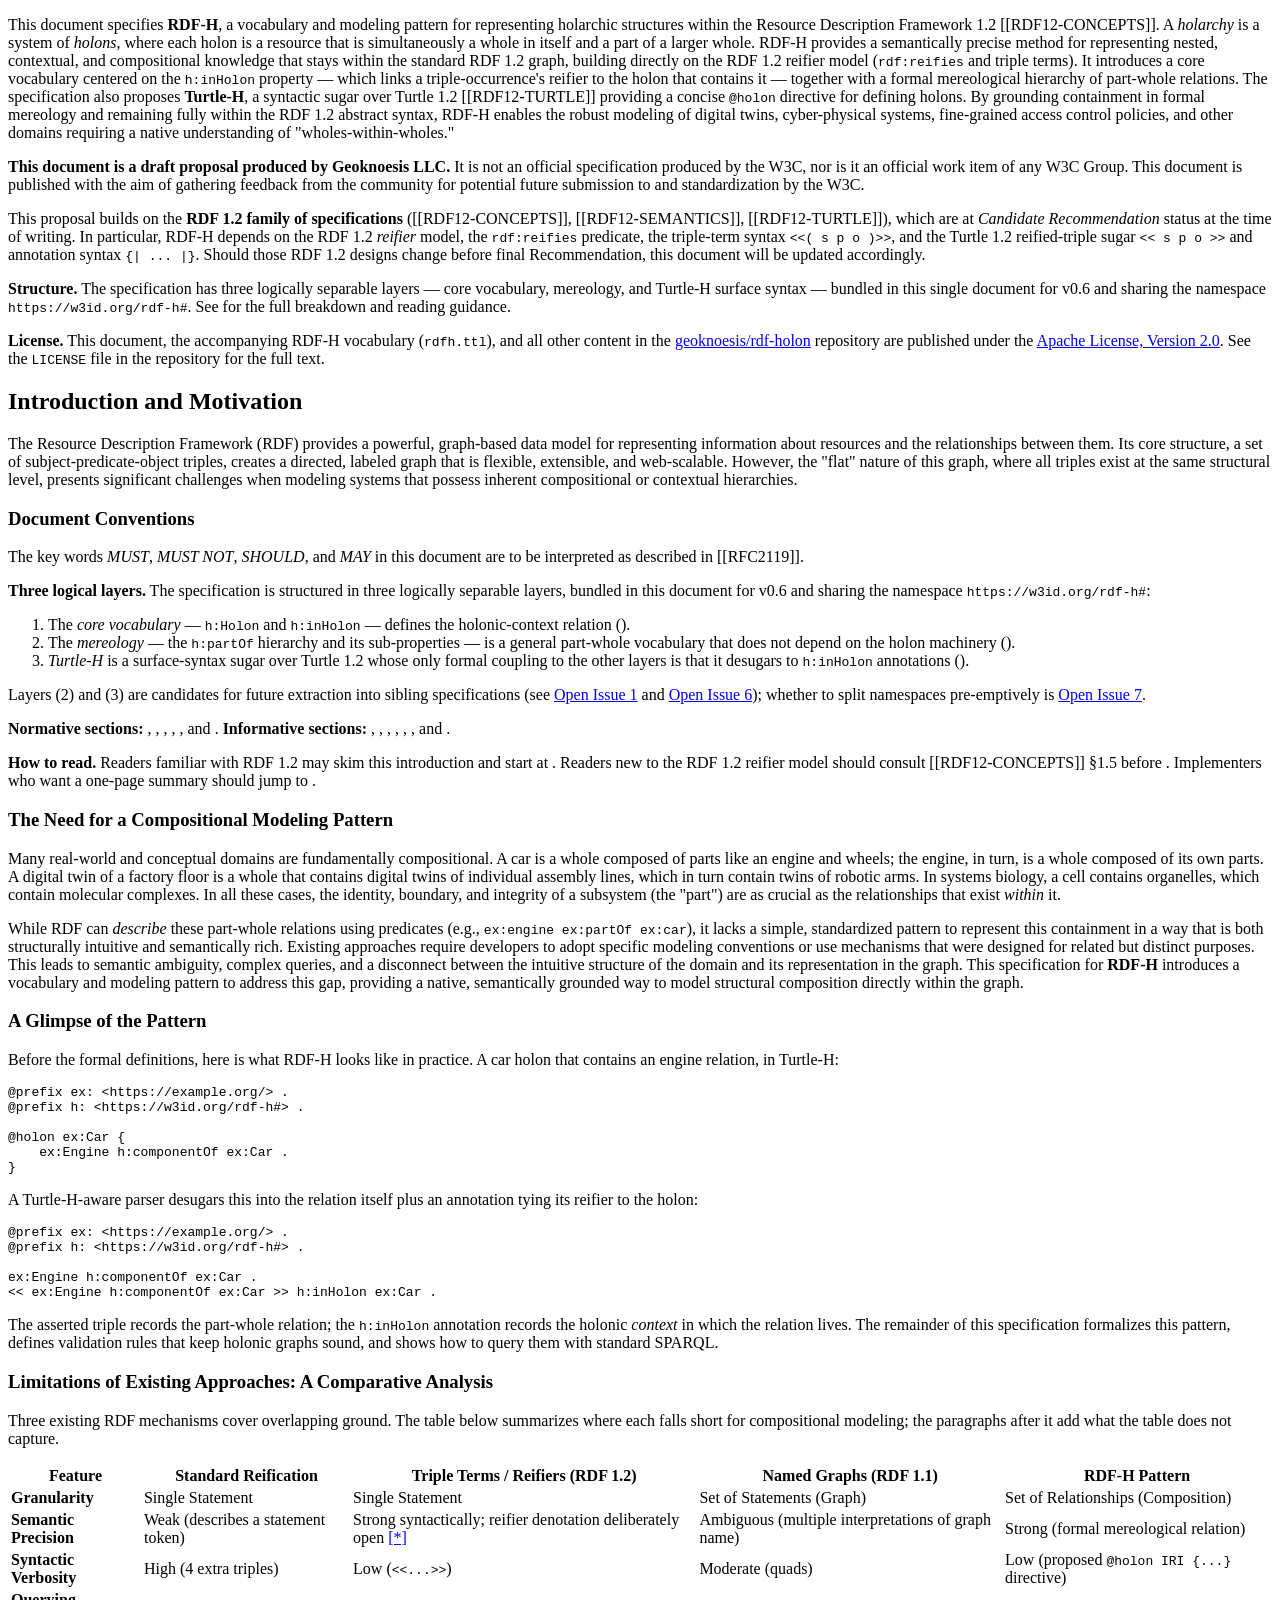
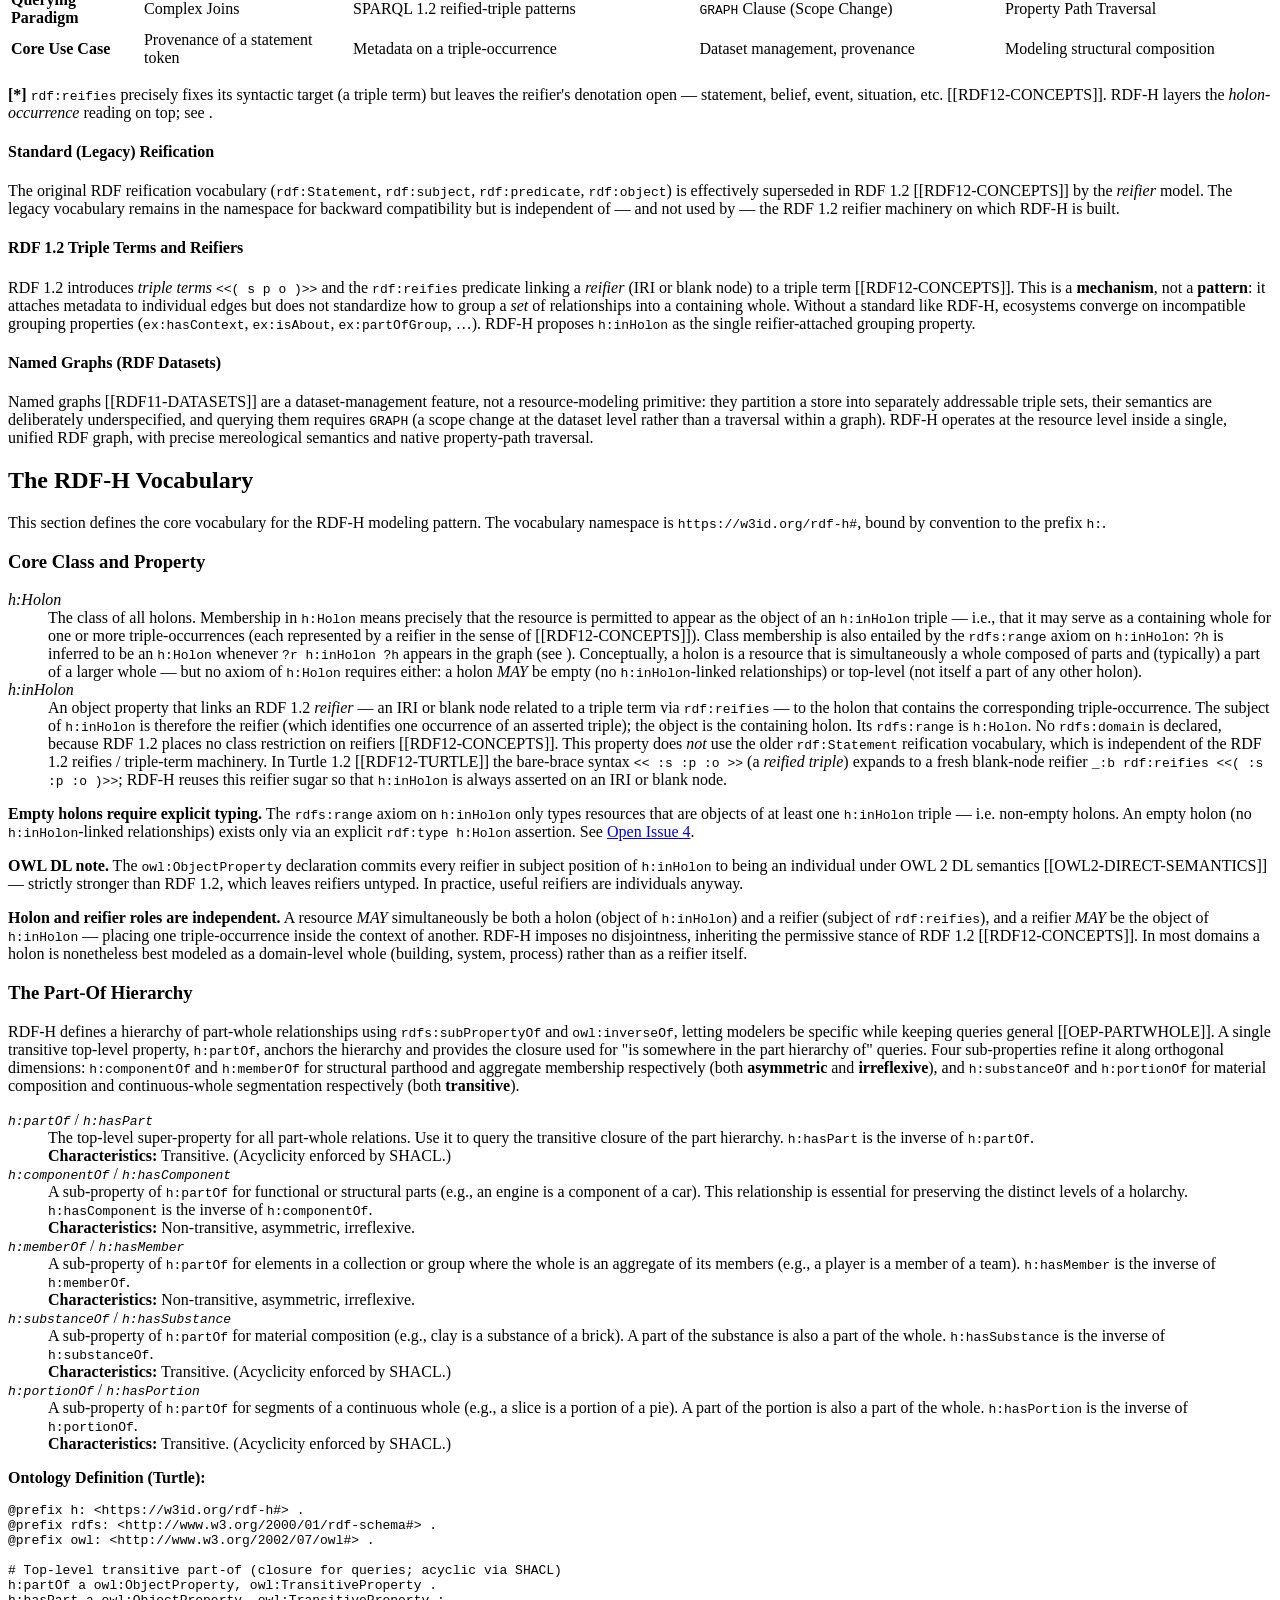
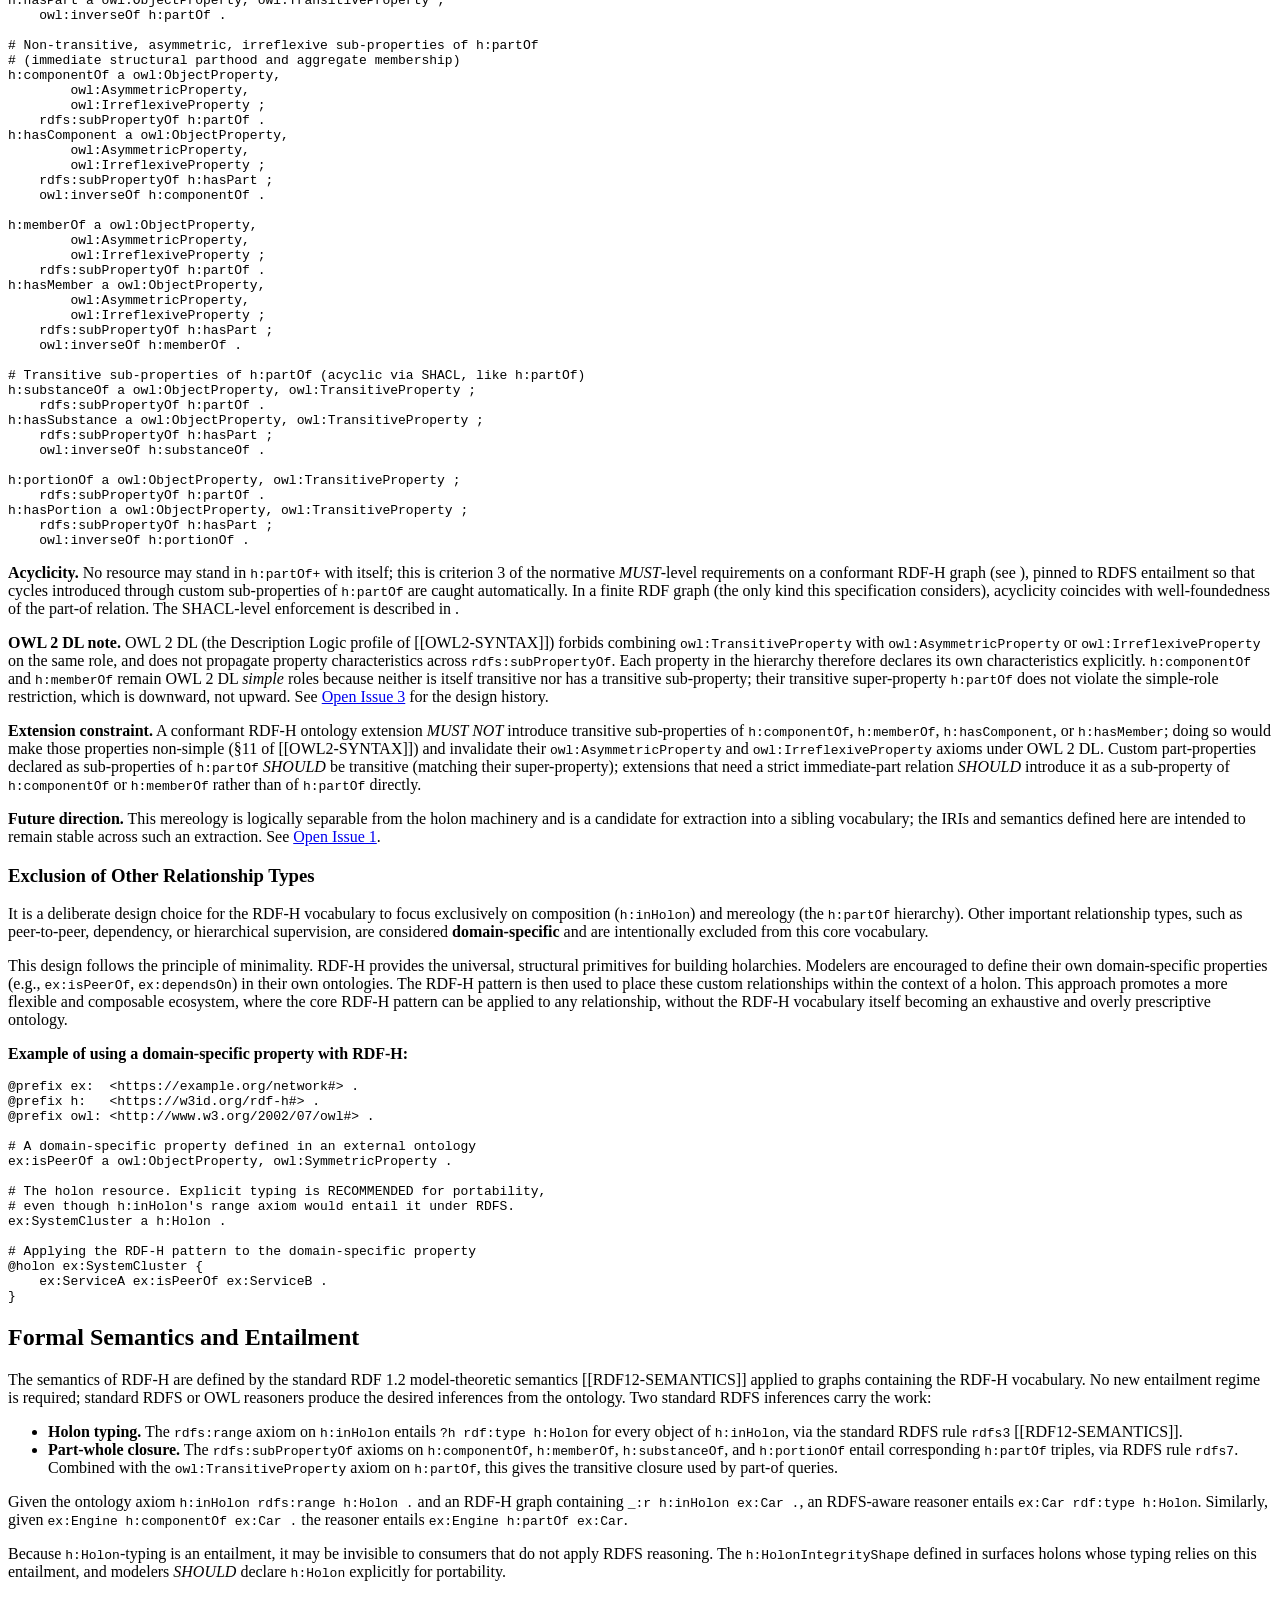
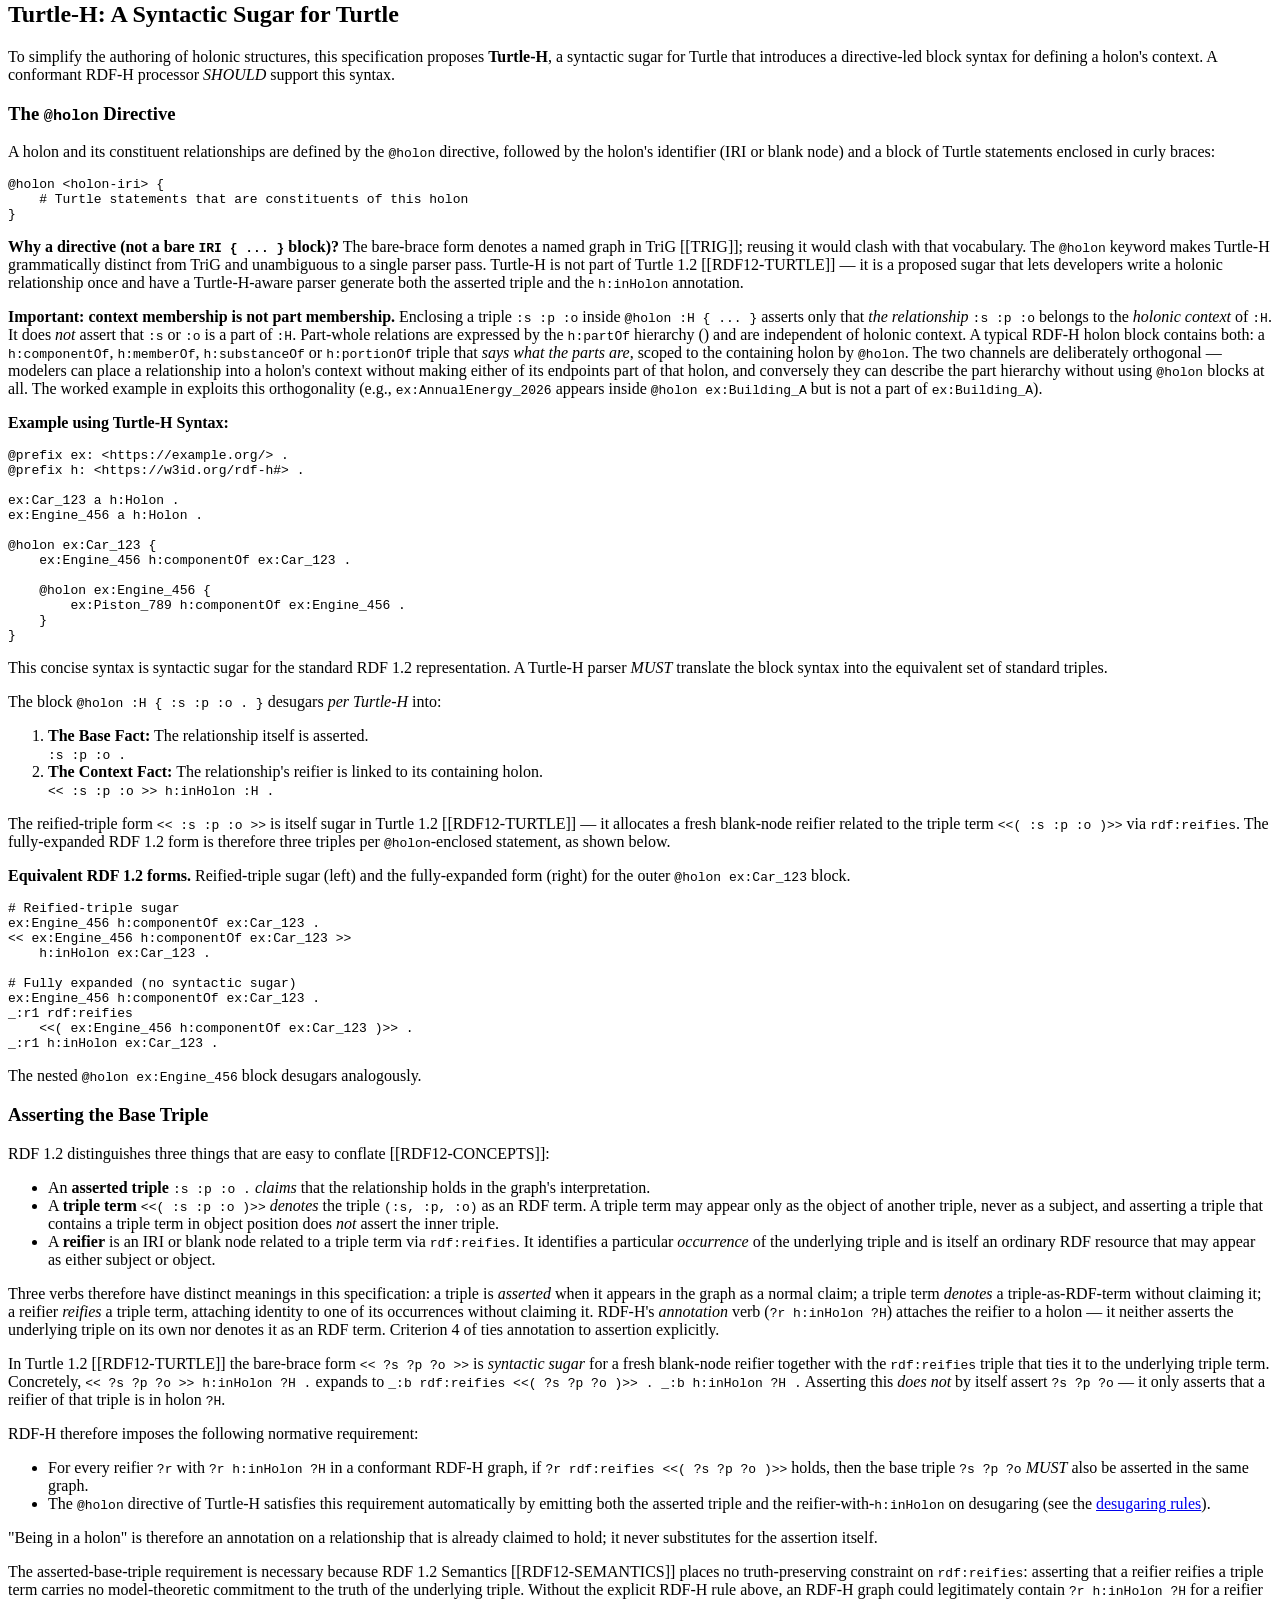
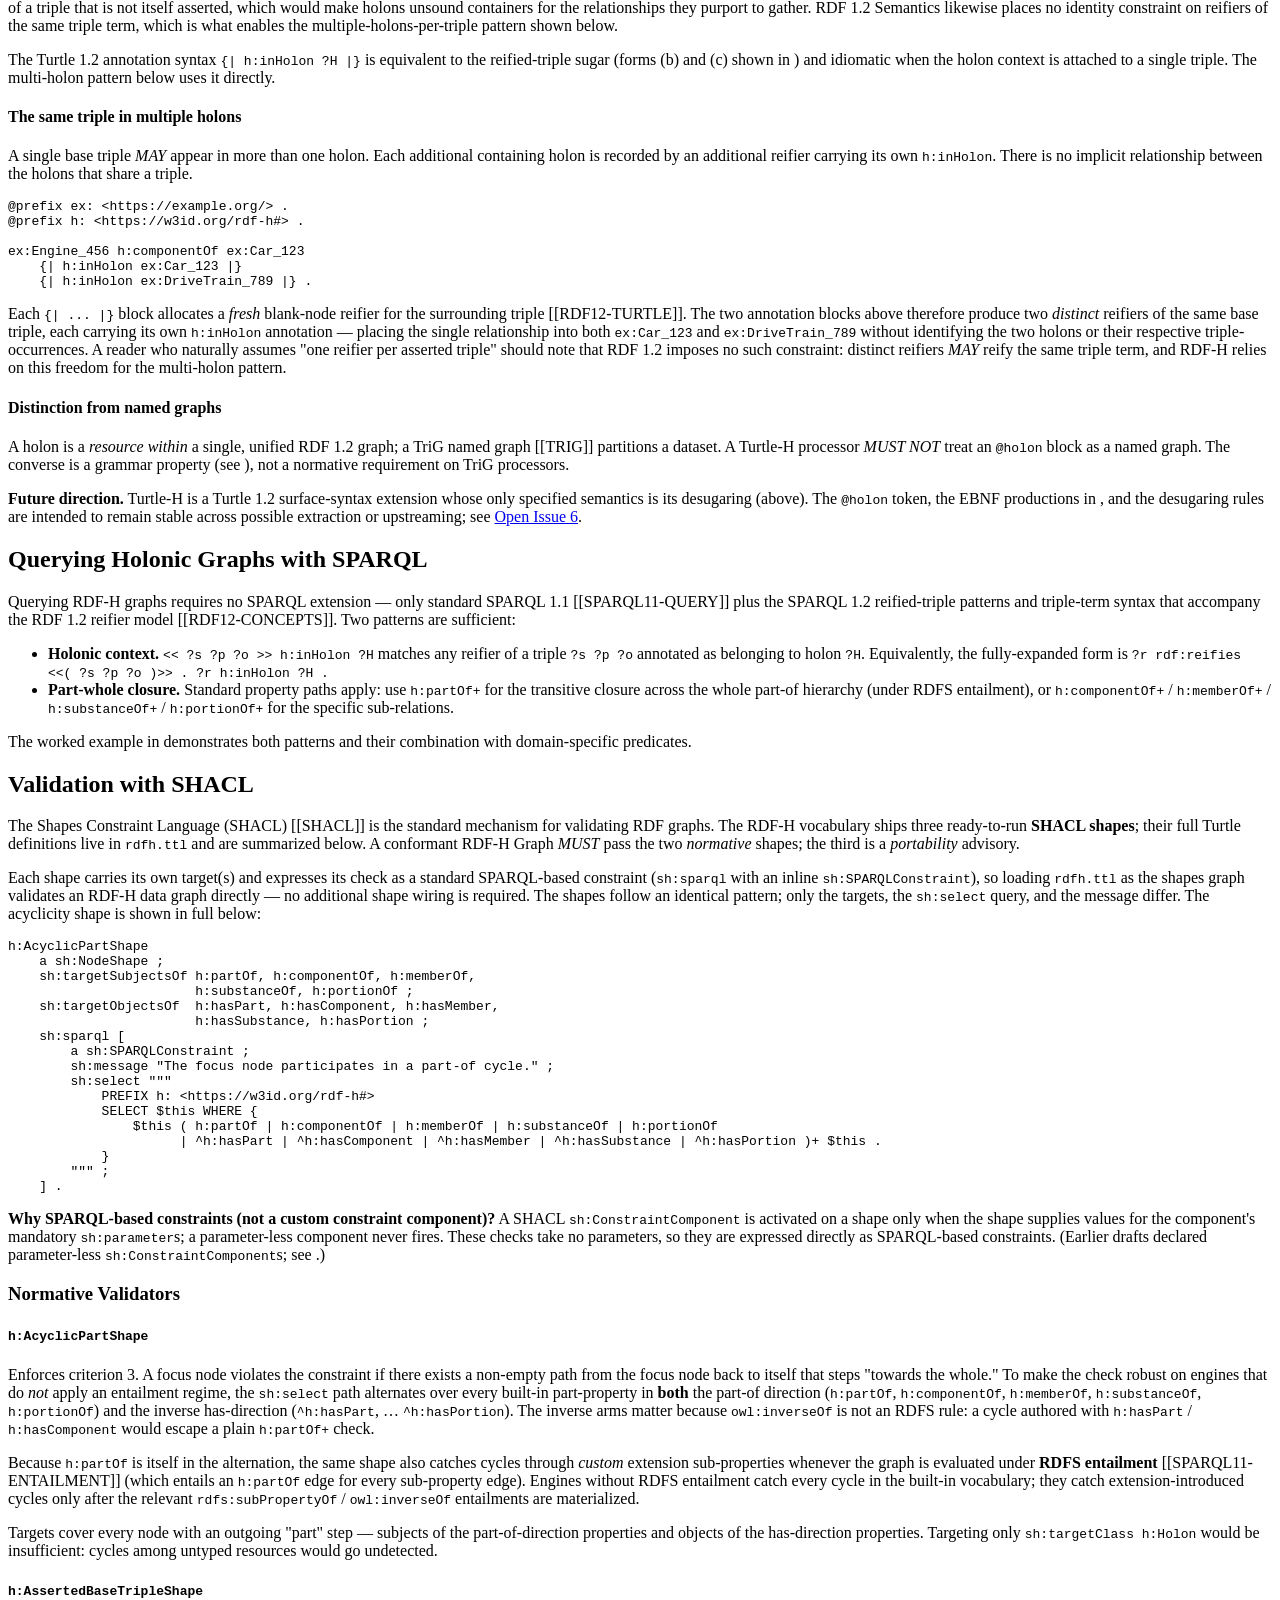
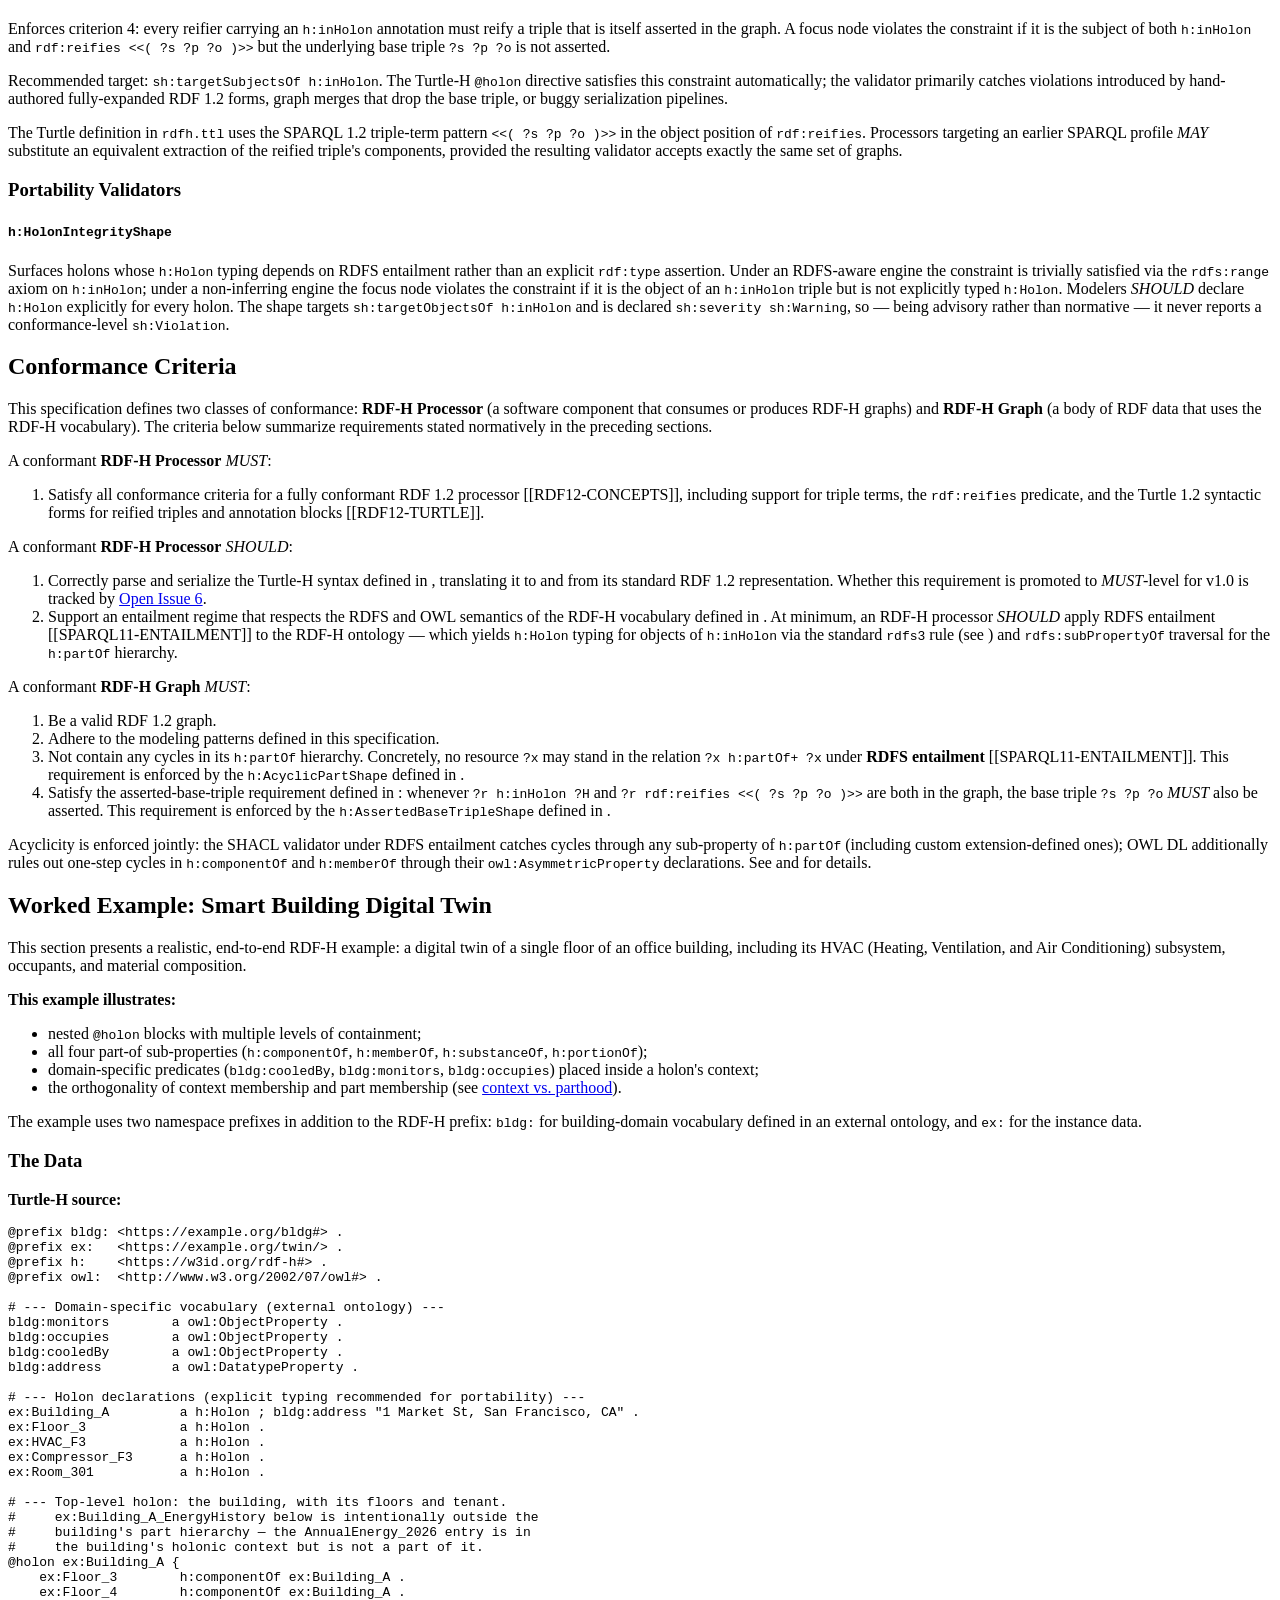
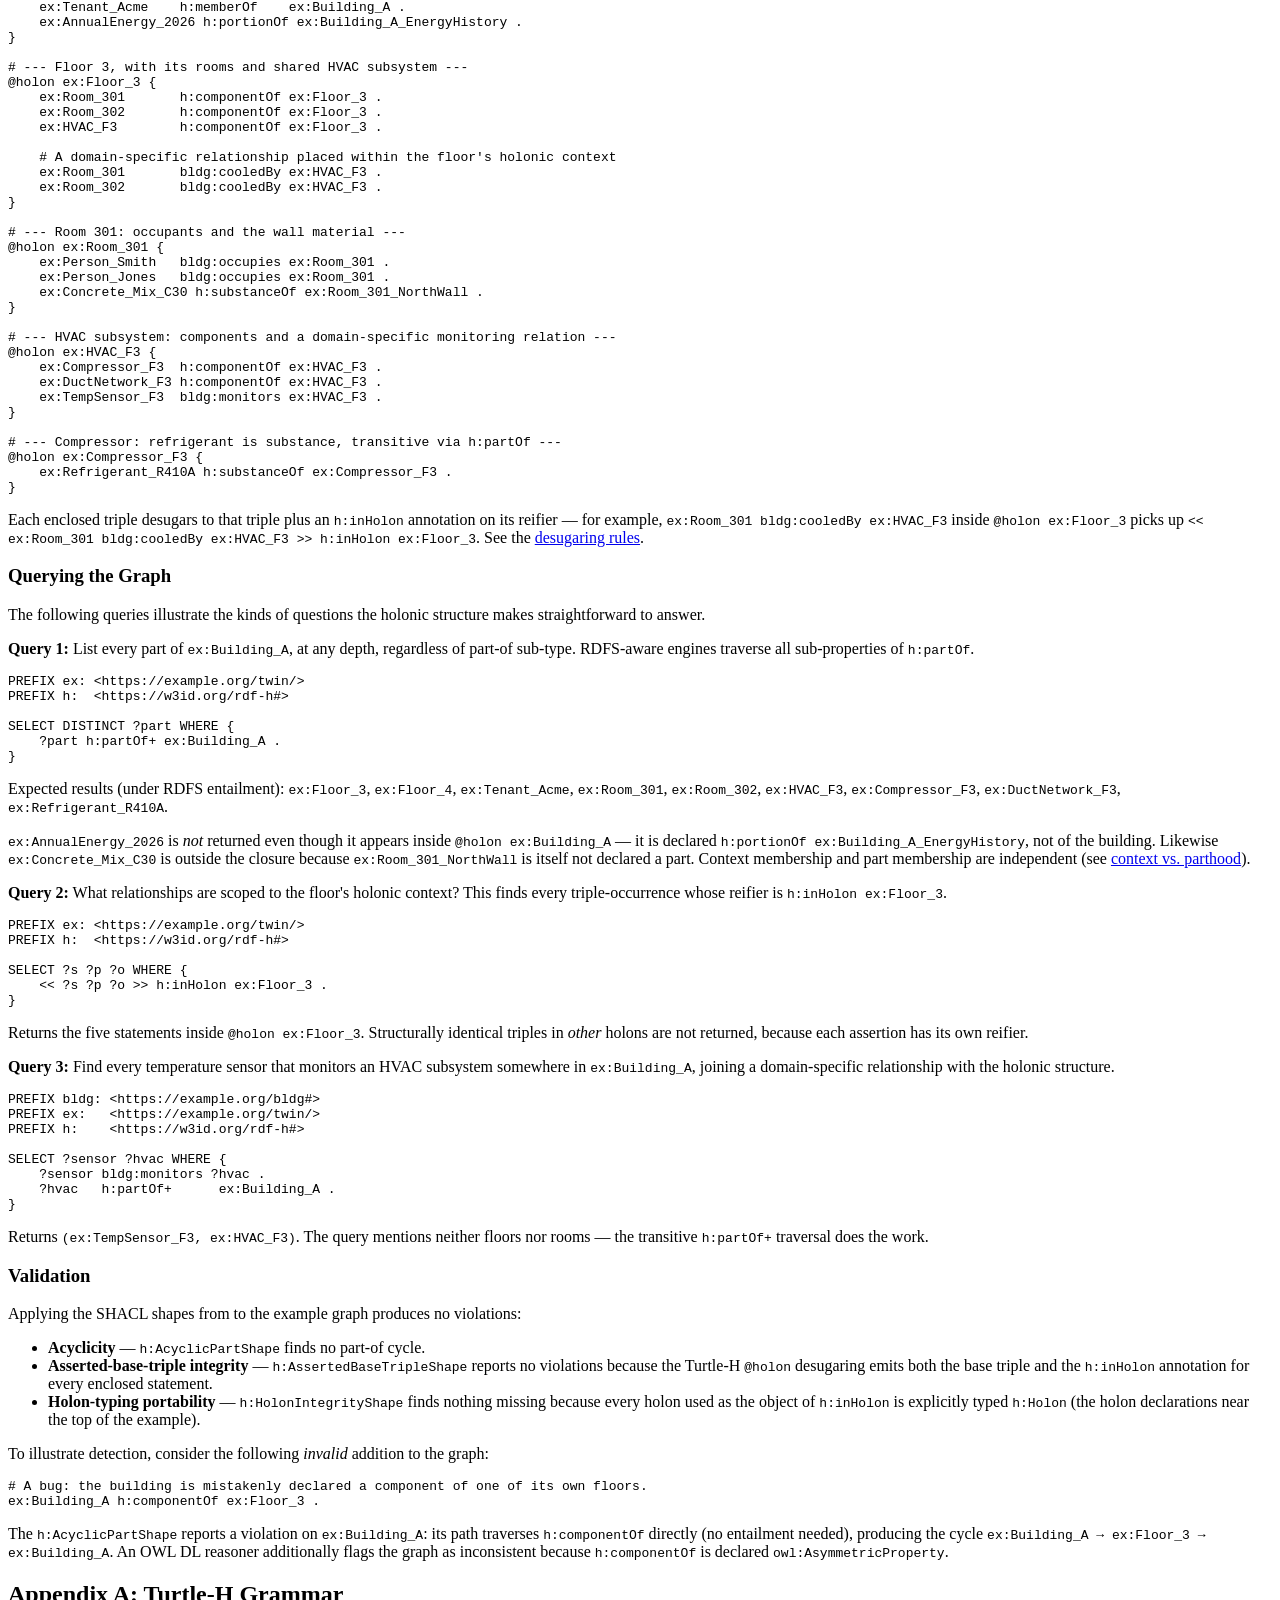
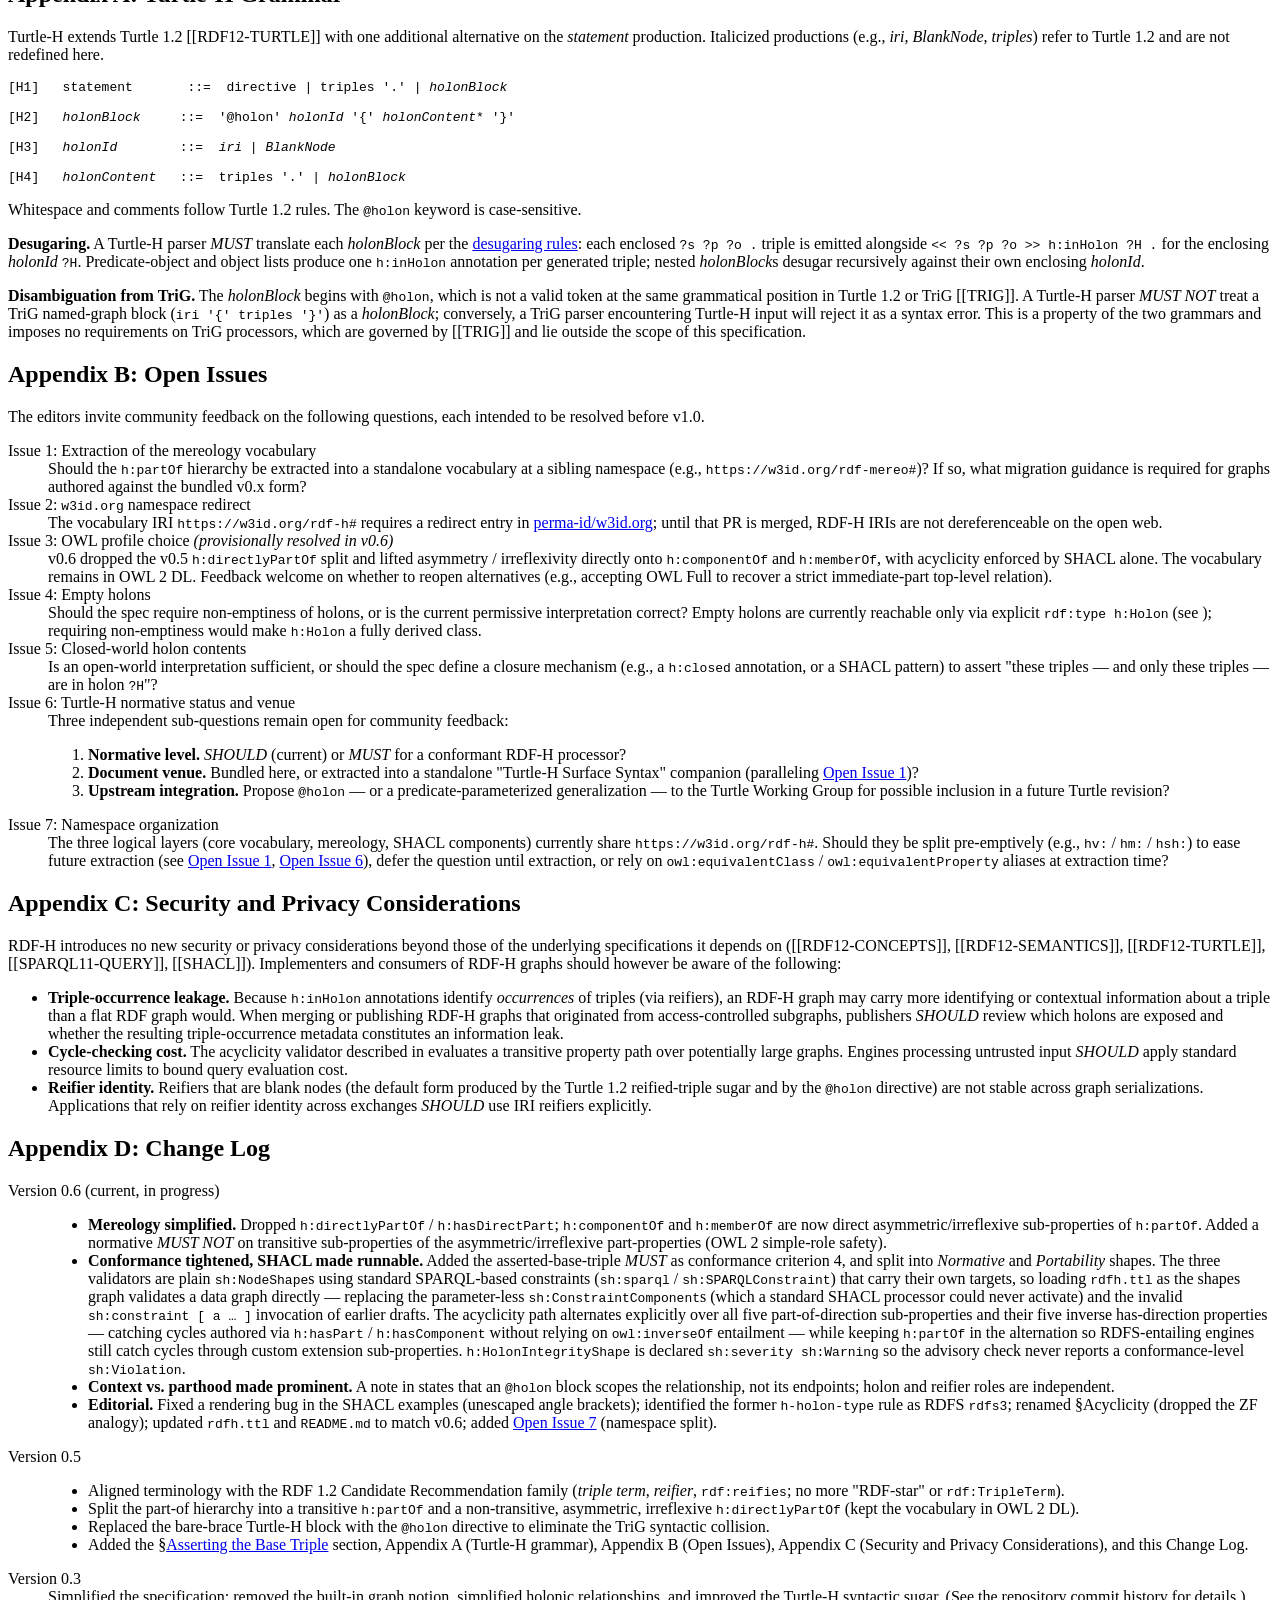
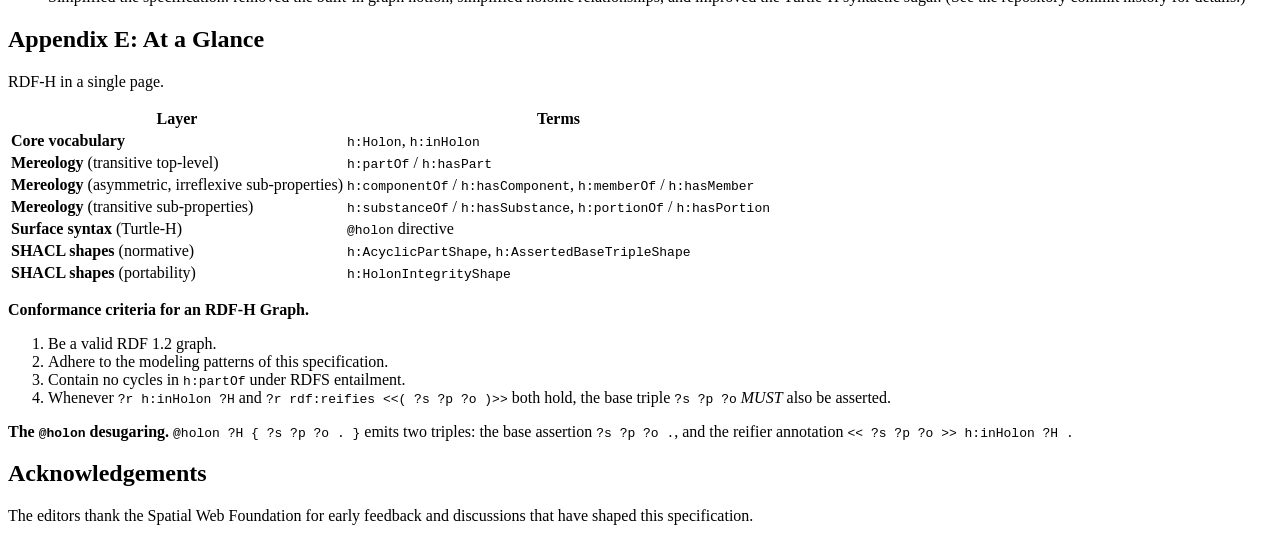
==== commit c0dacf58: "Make RDF-H SHACL validation runnable: SPARQL-based shapes, hardened acyclicity The v0.6 validation l" ====
--- a/index.html
+++ b/index.html
@@ -678,7 +678,7 @@
         <p class="note">
             Because <code>h:Holon</code>-typing is an entailment, it may be invisible to consumers
             that do not apply RDFS reasoning. The
-            <code>h:HolonIntegrityConstraintComponent</code> defined in
+            <code>h:HolonIntegrityShape</code> defined in
             <a href="#validation-portability" class="sec-ref"></a> surfaces holons whose typing
             relies on this entailment, and modelers <em class="rfc2119" title="SHOULD">SHOULD</em>
             declare <code>h:Holon</code> explicitly for portability.
@@ -943,53 +943,90 @@
         <h2>Validation with SHACL</h2>
         <p>
             The Shapes Constraint Language (SHACL) [[SHACL]] is the standard mechanism for validating RDF
-            graphs. The RDF-H vocabulary includes three built-in <strong>constraint components</strong>;
+            graphs. The RDF-H vocabulary ships three ready-to-run <strong>SHACL shapes</strong>;
             their full Turtle definitions live in <code>rdfh.ttl</code> and are summarized below.
             A conformant RDF-H Graph <em class="rfc2119" title="MUST">MUST</em> pass the two
-            <em>normative</em> components; the third is a <em>portability</em> advisory.
-        </p>
-        <p>
-            Each component is invoked from a SHACL <code>sh:NodeShape</code> via
-            <code>sh:constraint</code>. The pattern is identical for all three components — only
-            the component IRI, recommended target, and message string differ:
+            <em>normative</em> shapes; the third is a <em>portability</em> advisory.
+        </p>
+        <p>
+            Each shape carries its own target(s) and expresses its check as a standard
+            SPARQL-based constraint (<code>sh:sparql</code> with an inline
+            <code>sh:SPARQLConstraint</code>), so loading <code>rdfh.ttl</code> as the shapes
+            graph validates an RDF-H data graph directly — no additional shape wiring is required.
+            The shapes follow an identical pattern; only the targets, the
+            <code>sh:select</code> query, and the message differ. The acyclicity shape is shown in
+            full below:
         </p>
         <div class="example">
             <pre class="nohighlight turtle">
-ex:AcyclicPartShape
+h:AcyclicPartShape
     a sh:NodeShape ;
-    sh:targetSubjectsOf h:partOf ;
-    sh:constraint [
-        a h:AcyclicPartConstraintComponent ;
-        sh:message "The resource participates in a part-of cycle." ;
+    sh:targetSubjectsOf h:partOf, h:componentOf, h:memberOf,
+                        h:substanceOf, h:portionOf ;
+    sh:targetObjectsOf  h:hasPart, h:hasComponent, h:hasMember,
+                        h:hasSubstance, h:hasPortion ;
+    sh:sparql [
+        a sh:SPARQLConstraint ;
+        sh:message "The focus node participates in a part-of cycle." ;
+        sh:select """
+            PREFIX h: &lt;https://w3id.org/rdf-h#&gt;
+            SELECT $this WHERE {
+                $this ( h:partOf | h:componentOf | h:memberOf | h:substanceOf | h:portionOf
+                      | ^h:hasPart | ^h:hasComponent | ^h:hasMember | ^h:hasSubstance | ^h:hasPortion )+ $this .
+            }
+        """ ;
     ] .
 </pre>
         </div>
+        <p class="note">
+            <strong>Why SPARQL-based constraints (not a custom constraint component)?</strong>
+            A SHACL <code>sh:ConstraintComponent</code> is activated on a shape only when the shape
+            supplies values for the component's mandatory <code>sh:parameter</code>s; a
+            parameter-less component never fires. These checks take no parameters, so they are
+            expressed directly as SPARQL-based constraints. (Earlier drafts declared
+            parameter-less <code>sh:ConstraintComponent</code>s; see
+            <a href="#changelog" class="sec-ref"></a>.)
+        </p>
 
         <section id="validation-normative">
             <h3>Normative Validators</h3>
 
             <section>
-                <h4><code>h:AcyclicPartConstraintComponent</code></h4>
+                <h4><code>h:AcyclicPartShape</code></h4>
                 <p>
                     Enforces <a href="#conformance" class="sec-ref"></a> criterion 3.
-                    A focus node violates the constraint if there exists a non-empty
-                    <code>h:partOf+</code> property path from the focus node back to itself, evaluated
-                    under <strong>RDFS entailment</strong> [[SPARQL11-ENTAILMENT]]. Under RDFS
-                    entailment the simple path automatically traverses every declared sub-property of
-                    <code>h:partOf</code>, including extension-defined ones; engines without RDFS
-                    entailment can approximate by pre-materializing
-                    <code>rdfs:subPropertyOf</code> entailments or by alternating over the known
-                    sub-properties (at the cost of missing extension-introduced cycles).
+                    A focus node violates the constraint if there exists a non-empty path from the
+                    focus node back to itself that steps "towards the whole." To make the check
+                    robust on engines that do <em>not</em> apply an entailment regime, the
+                    <code>sh:select</code> path alternates over every built-in part-property in
+                    <strong>both</strong> the part-of direction
+                    (<code>h:partOf</code>, <code>h:componentOf</code>, <code>h:memberOf</code>,
+                    <code>h:substanceOf</code>, <code>h:portionOf</code>) and the inverse
+                    has-direction (<code>^h:hasPart</code>, … <code>^h:hasPortion</code>). The inverse
+                    arms matter because <code>owl:inverseOf</code> is not an RDFS rule: a cycle
+                    authored with <code>h:hasPart</code> / <code>h:hasComponent</code> would escape a
+                    plain <code>h:partOf+</code> check.
                 </p>
                 <p>
-                    Recommended target: <code>sh:targetSubjectsOf h:partOf</code>. Targeting only
-                    <code>sh:targetClass h:Holon</code> is insufficient — cycles among
-                    untyped resources would go undetected.
+                    Because <code>h:partOf</code> is itself in the alternation, the same shape also
+                    catches cycles through <em>custom</em> extension sub-properties whenever the graph
+                    is evaluated under <strong>RDFS entailment</strong> [[SPARQL11-ENTAILMENT]] (which
+                    entails an <code>h:partOf</code> edge for every sub-property edge). Engines
+                    without RDFS entailment catch every cycle in the built-in vocabulary; they catch
+                    extension-introduced cycles only after the relevant
+                    <code>rdfs:subPropertyOf</code> / <code>owl:inverseOf</code> entailments are
+                    materialized.
+                </p>
+                <p>
+                    Targets cover every node with an outgoing "part" step — subjects of the
+                    part-of-direction properties and objects of the has-direction properties.
+                    Targeting only <code>sh:targetClass h:Holon</code> would be insufficient: cycles
+                    among untyped resources would go undetected.
                 </p>
             </section>
 
             <section>
-                <h4><code>h:AssertedBaseTripleConstraintComponent</code></h4>
+                <h4><code>h:AssertedBaseTripleShape</code></h4>
                 <p>
                     Enforces <a href="#conformance" class="sec-ref"></a> criterion 4: every
                     reifier carrying an <code>h:inHolon</code> annotation must reify a triple that
@@ -1019,7 +1056,7 @@
             <h3>Portability Validators</h3>
 
             <section>
-                <h4><code>h:HolonIntegrityConstraintComponent</code></h4>
+                <h4><code>h:HolonIntegrityShape</code></h4>
                 <p>
                     Surfaces holons whose <code>h:Holon</code> typing depends on RDFS entailment
                     rather than an explicit <code>rdf:type</code> assertion. Under an RDFS-aware
@@ -1028,8 +1065,10 @@
                     engine the focus node violates the constraint if it is the object of an
                     <code>h:inHolon</code> triple but is not explicitly typed <code>h:Holon</code>.
                     Modelers <em class="rfc2119" title="SHOULD">SHOULD</em> declare
-                    <code>h:Holon</code> explicitly for every holon. Recommended target:
-                    <code>sh:targetObjectsOf h:inHolon</code>.
+                    <code>h:Holon</code> explicitly for every holon. The shape targets
+                    <code>sh:targetObjectsOf h:inHolon</code> and is declared
+                    <code>sh:severity sh:Warning</code>, so — being advisory rather than
+                    normative — it never reports a conformance-level <code>sh:Violation</code>.
                 </p>
             </section>
         </section>
@@ -1073,7 +1112,7 @@
                 resource <code>?x</code> may stand in the relation
                 <code>?x h:partOf+ ?x</code> under <strong>RDFS entailment</strong>
                 [[SPARQL11-ENTAILMENT]]. This requirement is enforced by the
-                <code>h:AcyclicPartConstraintComponent</code> defined in
+                <code>h:AcyclicPartShape</code> defined in
                 <a href="#validation-normative" class="sec-ref"></a>.</li>
             <li>Satisfy the asserted-base-triple requirement defined in
                 <a href="#assertion-semantics" class="sec-ref"></a>: whenever
@@ -1081,7 +1120,7 @@
                 <code>?r rdf:reifies &lt;&lt;( ?s ?p ?o )&gt;&gt;</code> are both in the graph,
                 the base triple <code>?s ?p ?o</code> <em class="rfc2119" title="MUST">MUST</em>
                 also be asserted. This requirement is enforced by the
-                <code>h:AssertedBaseTripleConstraintComponent</code> defined in
+                <code>h:AssertedBaseTripleShape</code> defined in
                 <a href="#validation-normative" class="sec-ref"></a>.</li>
         </ol>
         <p>
@@ -1275,14 +1314,14 @@
                 graph produces no violations:
             </p>
             <ul>
-                <li><strong>Acyclicity</strong> — <code>h:AcyclicPartConstraintComponent</code> finds no
-                    <code>h:partOf+</code> cycle.</li>
+                <li><strong>Acyclicity</strong> — <code>h:AcyclicPartShape</code> finds no
+                    part-of cycle.</li>
                 <li><strong>Asserted-base-triple integrity</strong> —
-                    <code>h:AssertedBaseTripleConstraintComponent</code> reports no violations because the
+                    <code>h:AssertedBaseTripleShape</code> reports no violations because the
                     Turtle-H <code>@holon</code> desugaring emits both the base triple and the
                     <code>h:inHolon</code> annotation for every enclosed statement.</li>
                 <li><strong>Holon-typing portability</strong> —
-                    <code>h:HolonIntegrityConstraintComponent</code> finds nothing missing because every
+                    <code>h:HolonIntegrityShape</code> finds nothing missing because every
                     holon used as the object of <code>h:inHolon</code> is explicitly typed
                     <code>h:Holon</code> (the holon declarations near the top of the example).</li>
             </ul>
@@ -1296,10 +1335,9 @@
 ex:Building_A h:componentOf ex:Floor_3 .
 </pre>
                 <p>
-                    The <code>h:AcyclicPartConstraintComponent</code> reports a violation on
-                    <code>ex:Building_A</code>: under RDFS entailment each
-                    <code>h:componentOf</code> entails an <code>h:partOf</code>, and the transitive
-                    closure produces the cycle
+                    The <code>h:AcyclicPartShape</code> reports a violation on
+                    <code>ex:Building_A</code>: its path traverses <code>h:componentOf</code>
+                    directly (no entailment needed), producing the cycle
                     <code>ex:Building_A → ex:Floor_3 → ex:Building_A</code>. An OWL DL reasoner
                     additionally flags the graph as inconsistent because
                     <code>h:componentOf</code> is declared <code>owl:AsymmetricProperty</code>.
@@ -1456,7 +1494,7 @@
     <section id="changelog" class="appendix">
         <h2>Appendix D: Change Log</h2>
         <dl>
-            <dt>Version 0.6 (current)</dt>
+            <dt>Version 0.6 (current, in progress)</dt>
             <dd>
                 <ul>
                     <li><strong>Mereology simplified.</strong> Dropped <code>h:directlyPartOf</code> /
@@ -1465,13 +1503,25 @@
                         <code>h:partOf</code>. Added a normative
                         <em class="rfc2119" title="MUST NOT">MUST NOT</em> on transitive sub-properties
                         of the asymmetric/irreflexive part-properties (OWL 2 simple-role safety).</li>
-                    <li><strong>Conformance tightened.</strong> Acyclicity is pinned to RDFS entailment
-                        and the <code>h:AcyclicPartValidator</code> simplifies to
-                        <code>$this h:partOf+ $this</code>. New SHACL component
-                        <code>h:AssertedBaseTripleConstraintComponent</code> operationalizes the
-                        asserted-base-triple <em class="rfc2119" title="MUST">MUST</em> as a new
-                        conformance criterion 4. <a href="#validation" class="sec-ref"></a> split into
-                        <em>Normative</em> and <em>Portability</em> validators.</li>
+                    <li><strong>Conformance tightened, SHACL made runnable.</strong> Added the
+                        asserted-base-triple <em class="rfc2119" title="MUST">MUST</em> as conformance
+                        criterion 4, and split <a href="#validation" class="sec-ref"></a> into
+                        <em>Normative</em> and <em>Portability</em> shapes. The three validators are
+                        plain <code>sh:NodeShape</code>s using standard SPARQL-based constraints
+                        (<code>sh:sparql</code> / <code>sh:SPARQLConstraint</code>) that carry their
+                        own targets, so loading <code>rdfh.ttl</code> as the shapes graph validates a
+                        data graph directly — replacing the parameter-less
+                        <code>sh:ConstraintComponent</code>s (which a standard SHACL processor could
+                        never activate) and the invalid <code>sh:constraint [ a … ]</code> invocation
+                        of earlier drafts. The acyclicity path alternates explicitly over all five
+                        part-of-direction sub-properties and their five inverse has-direction
+                        properties — catching cycles authored via <code>h:hasPart</code> /
+                        <code>h:hasComponent</code> without relying on <code>owl:inverseOf</code>
+                        entailment — while keeping <code>h:partOf</code> in the alternation so
+                        RDFS-entailing engines still catch cycles through custom extension
+                        sub-properties. <code>h:HolonIntegrityShape</code> is declared
+                        <code>sh:severity sh:Warning</code> so the advisory check never reports a
+                        conformance-level <code>sh:Violation</code>.</li>
                     <li><strong>Context vs. parthood made prominent.</strong> A note in
                         <a href="#syntax" class="sec-ref"></a> states that an <code>@holon</code> block
                         scopes the relationship, not its endpoints; holon and reifier roles are
@@ -1539,13 +1589,13 @@
                     <td><code>@holon</code> directive</td>
                 </tr>
                 <tr>
-                    <td><strong>SHACL components</strong> (normative)</td>
-                    <td><code>h:AcyclicPartConstraintComponent</code>,
-                        <code>h:AssertedBaseTripleConstraintComponent</code></td>
+                    <td><strong>SHACL shapes</strong> (normative)</td>
+                    <td><code>h:AcyclicPartShape</code>,
+                        <code>h:AssertedBaseTripleShape</code></td>
                 </tr>
                 <tr>
-                    <td><strong>SHACL components</strong> (portability)</td>
-                    <td><code>h:HolonIntegrityConstraintComponent</code></td>
+                    <td><strong>SHACL shapes</strong> (portability)</td>
+                    <td><code>h:HolonIntegrityShape</code></td>
                 </tr>
             </tbody>
         </table>
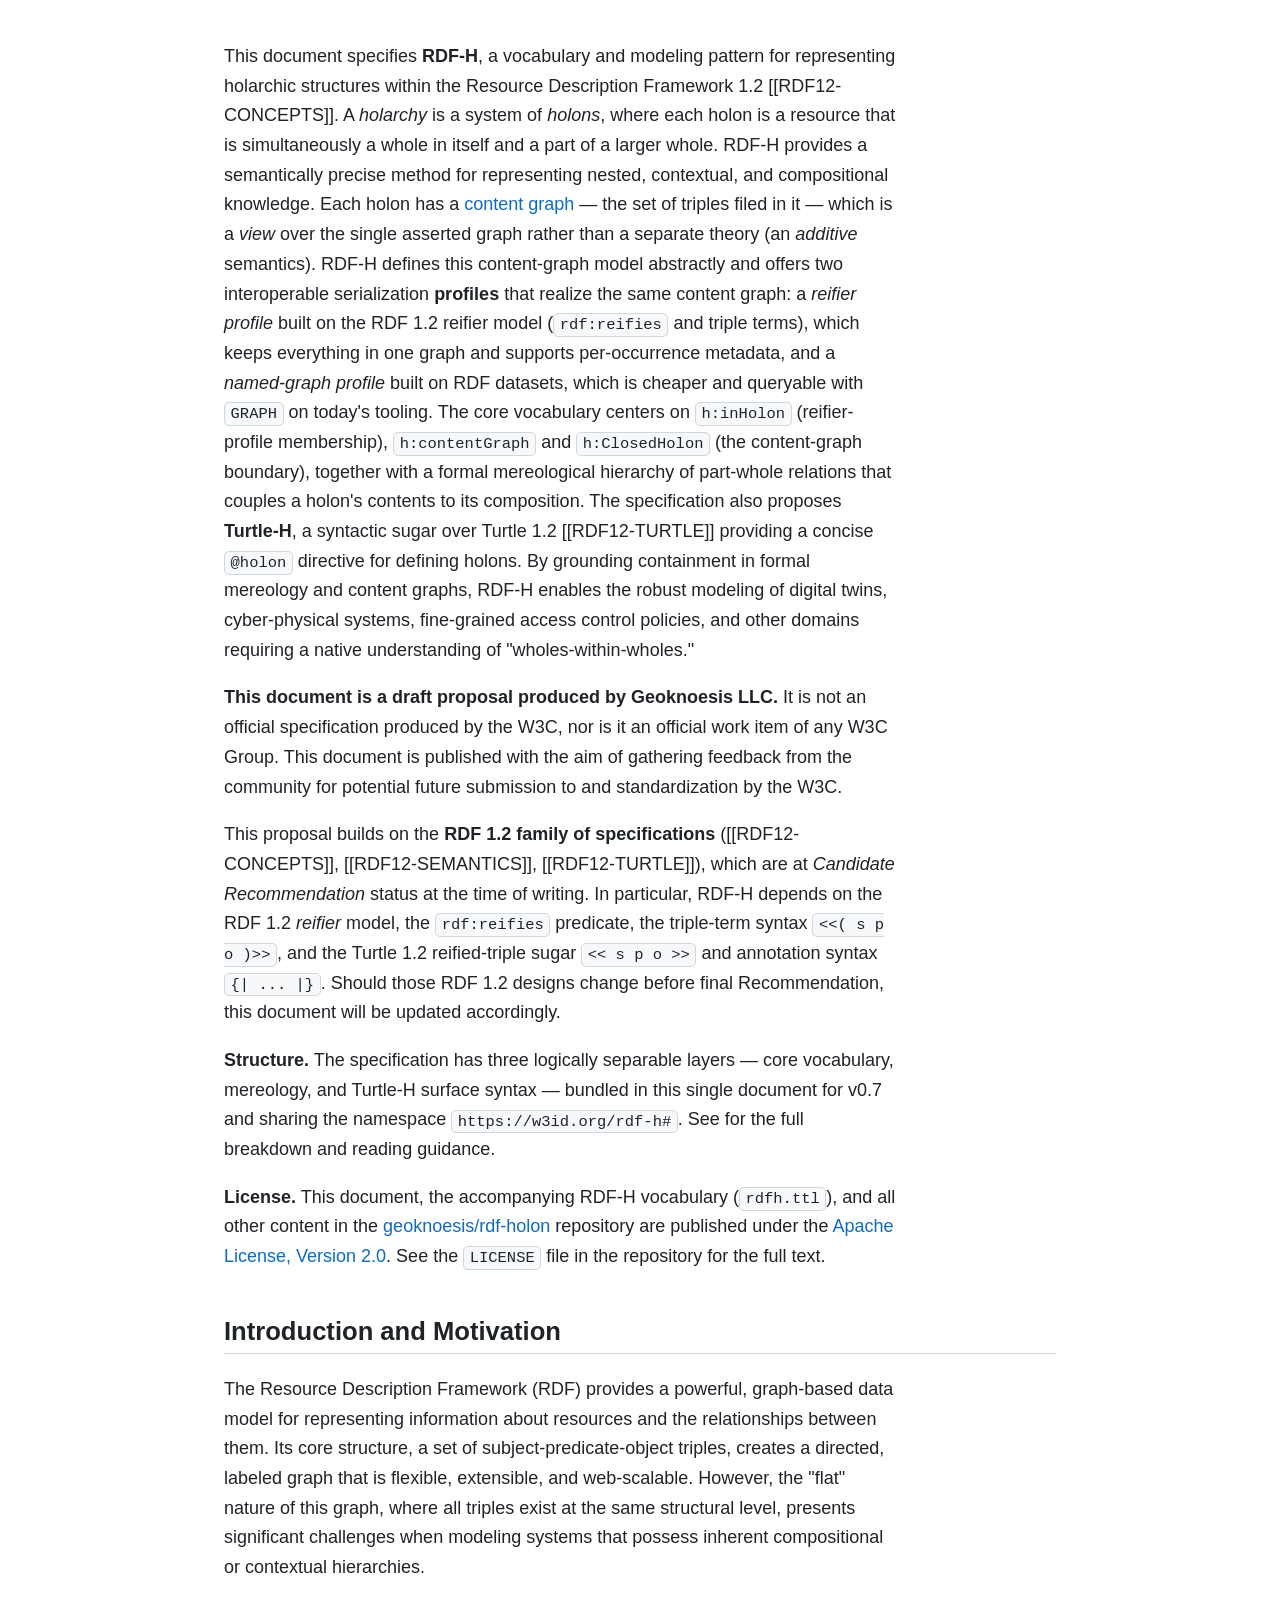
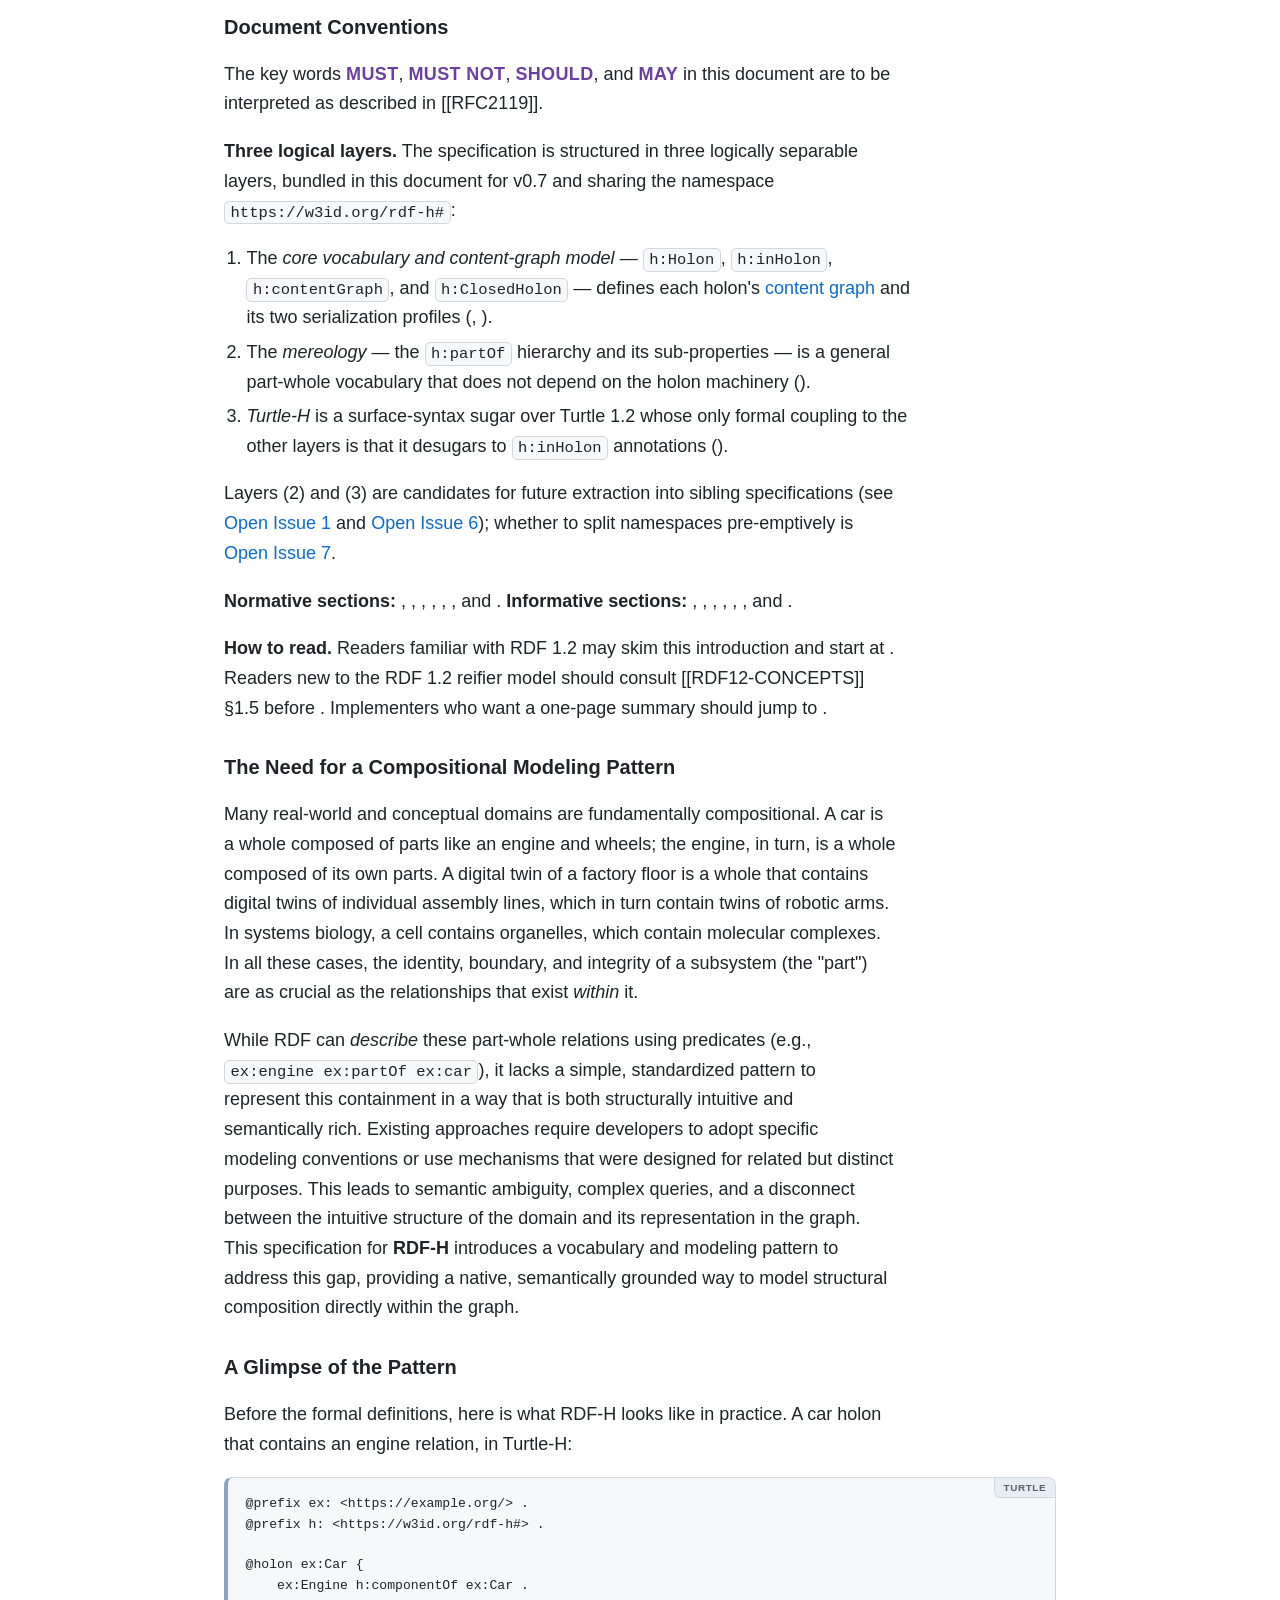
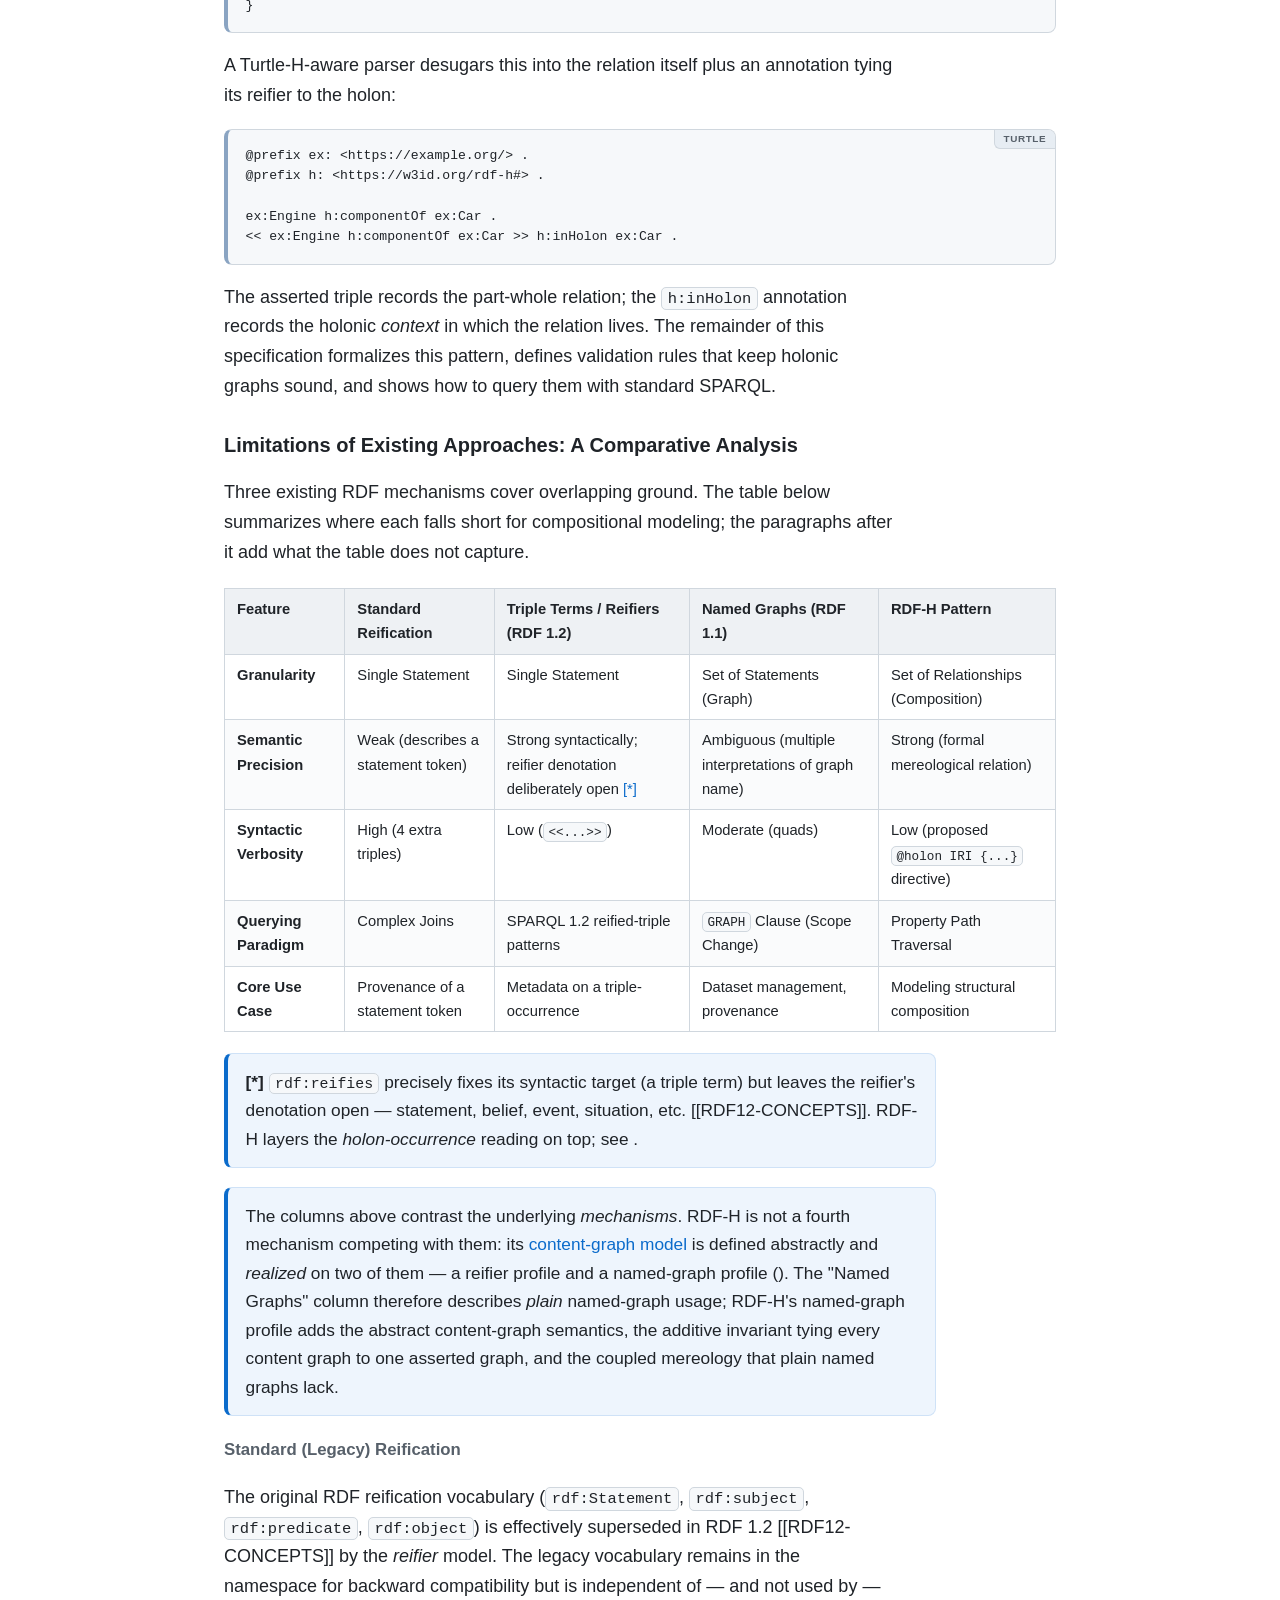
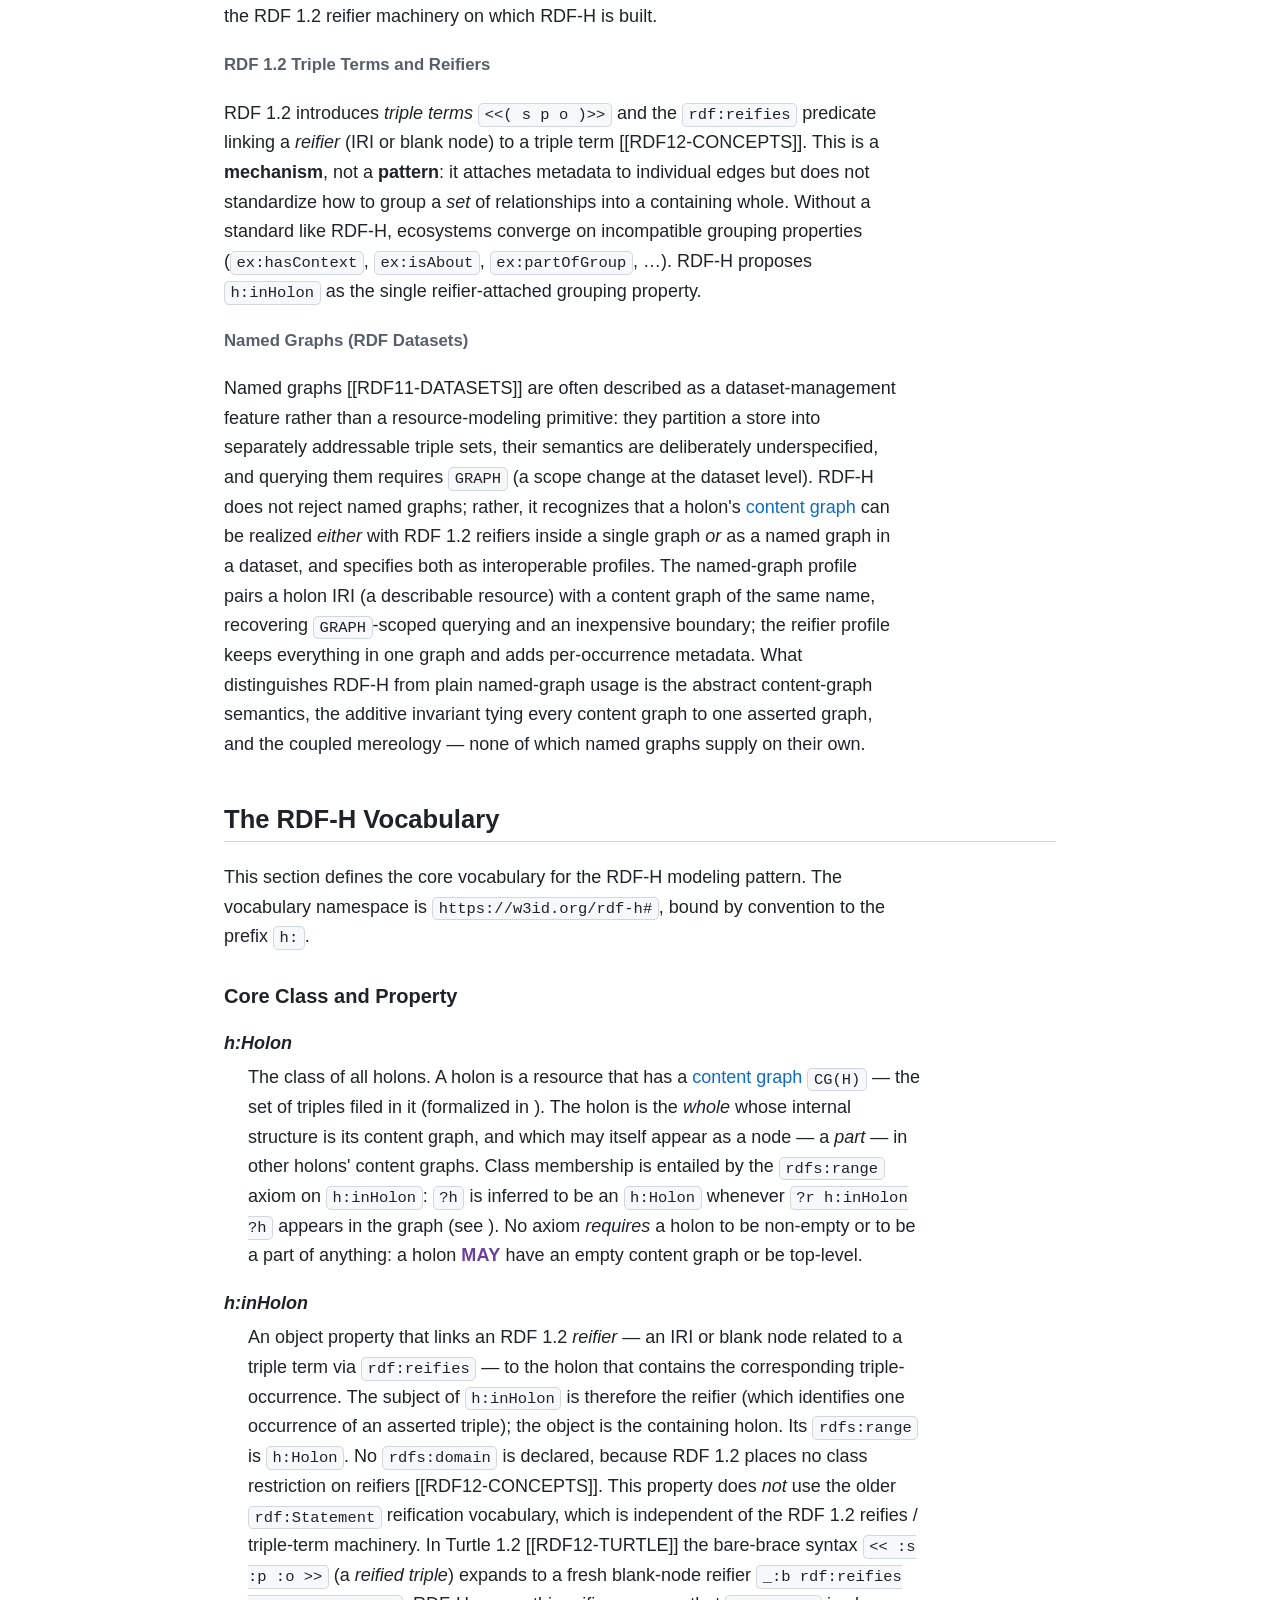
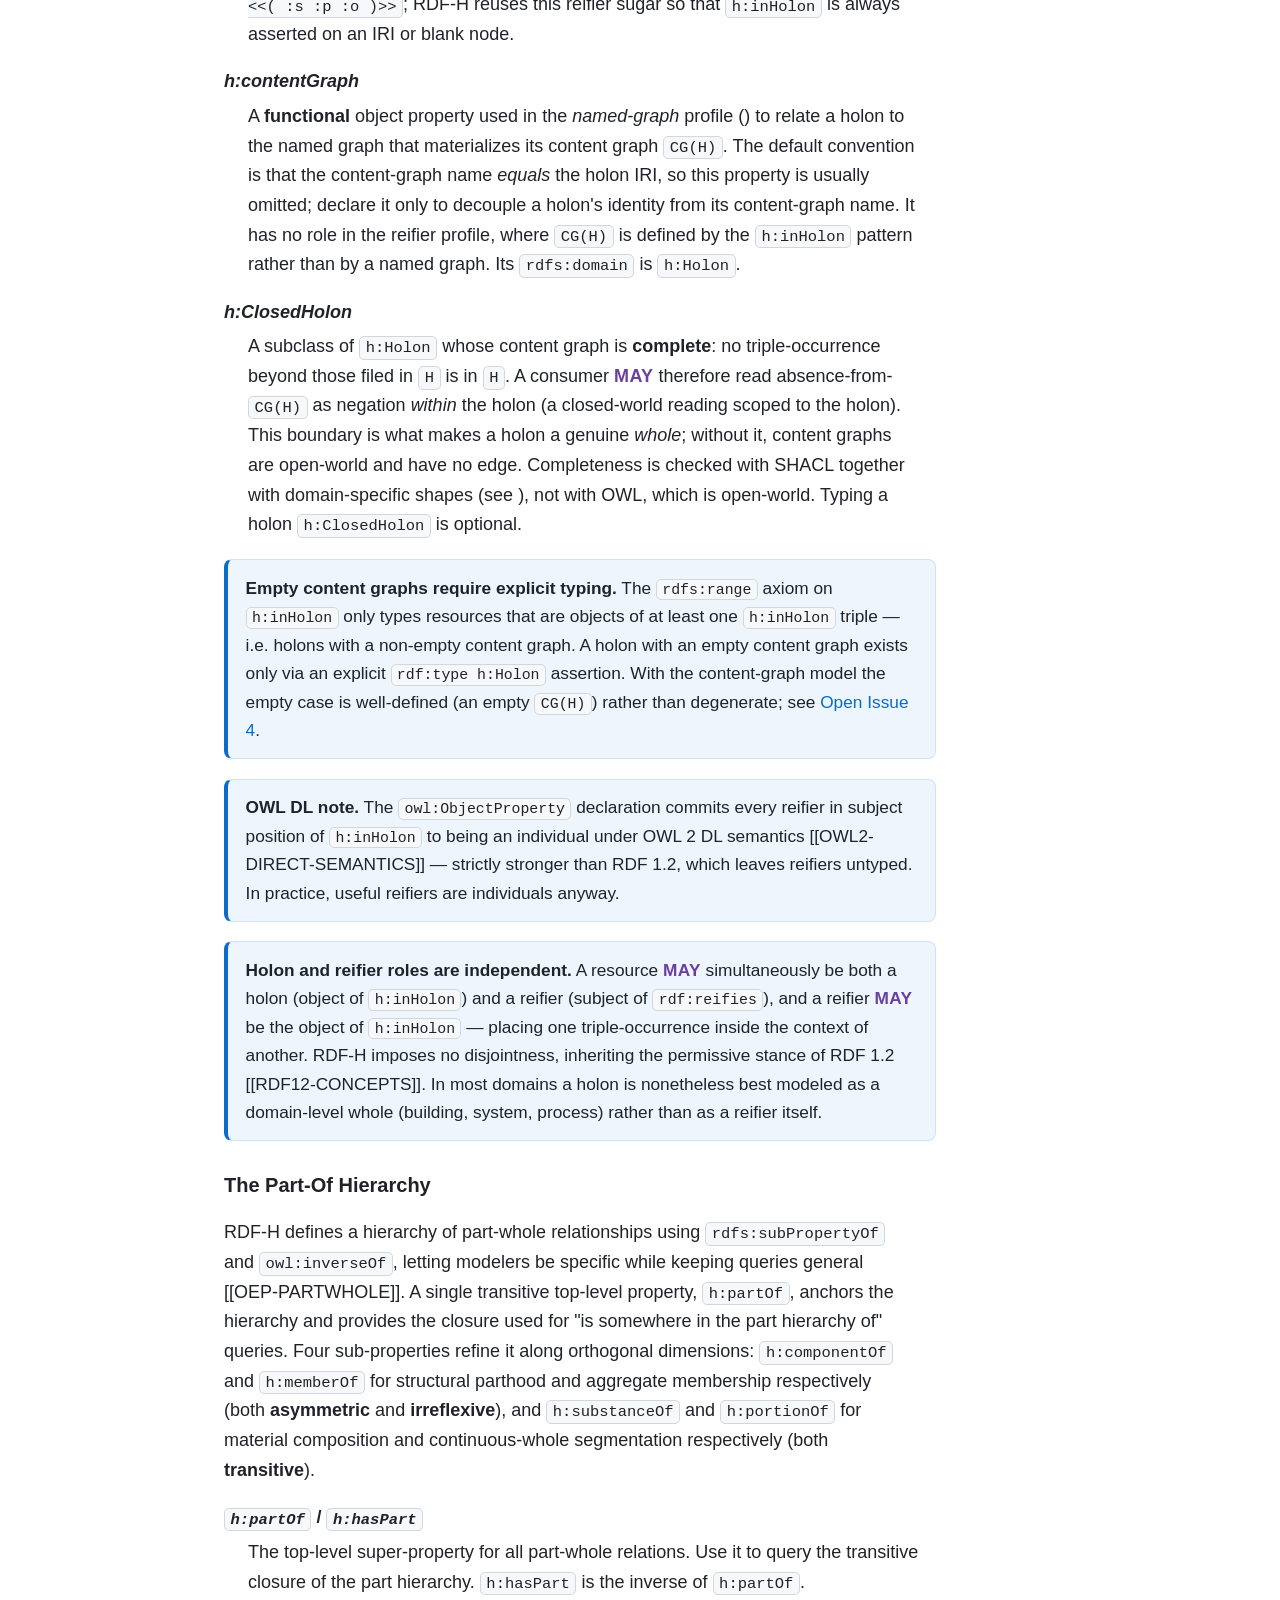
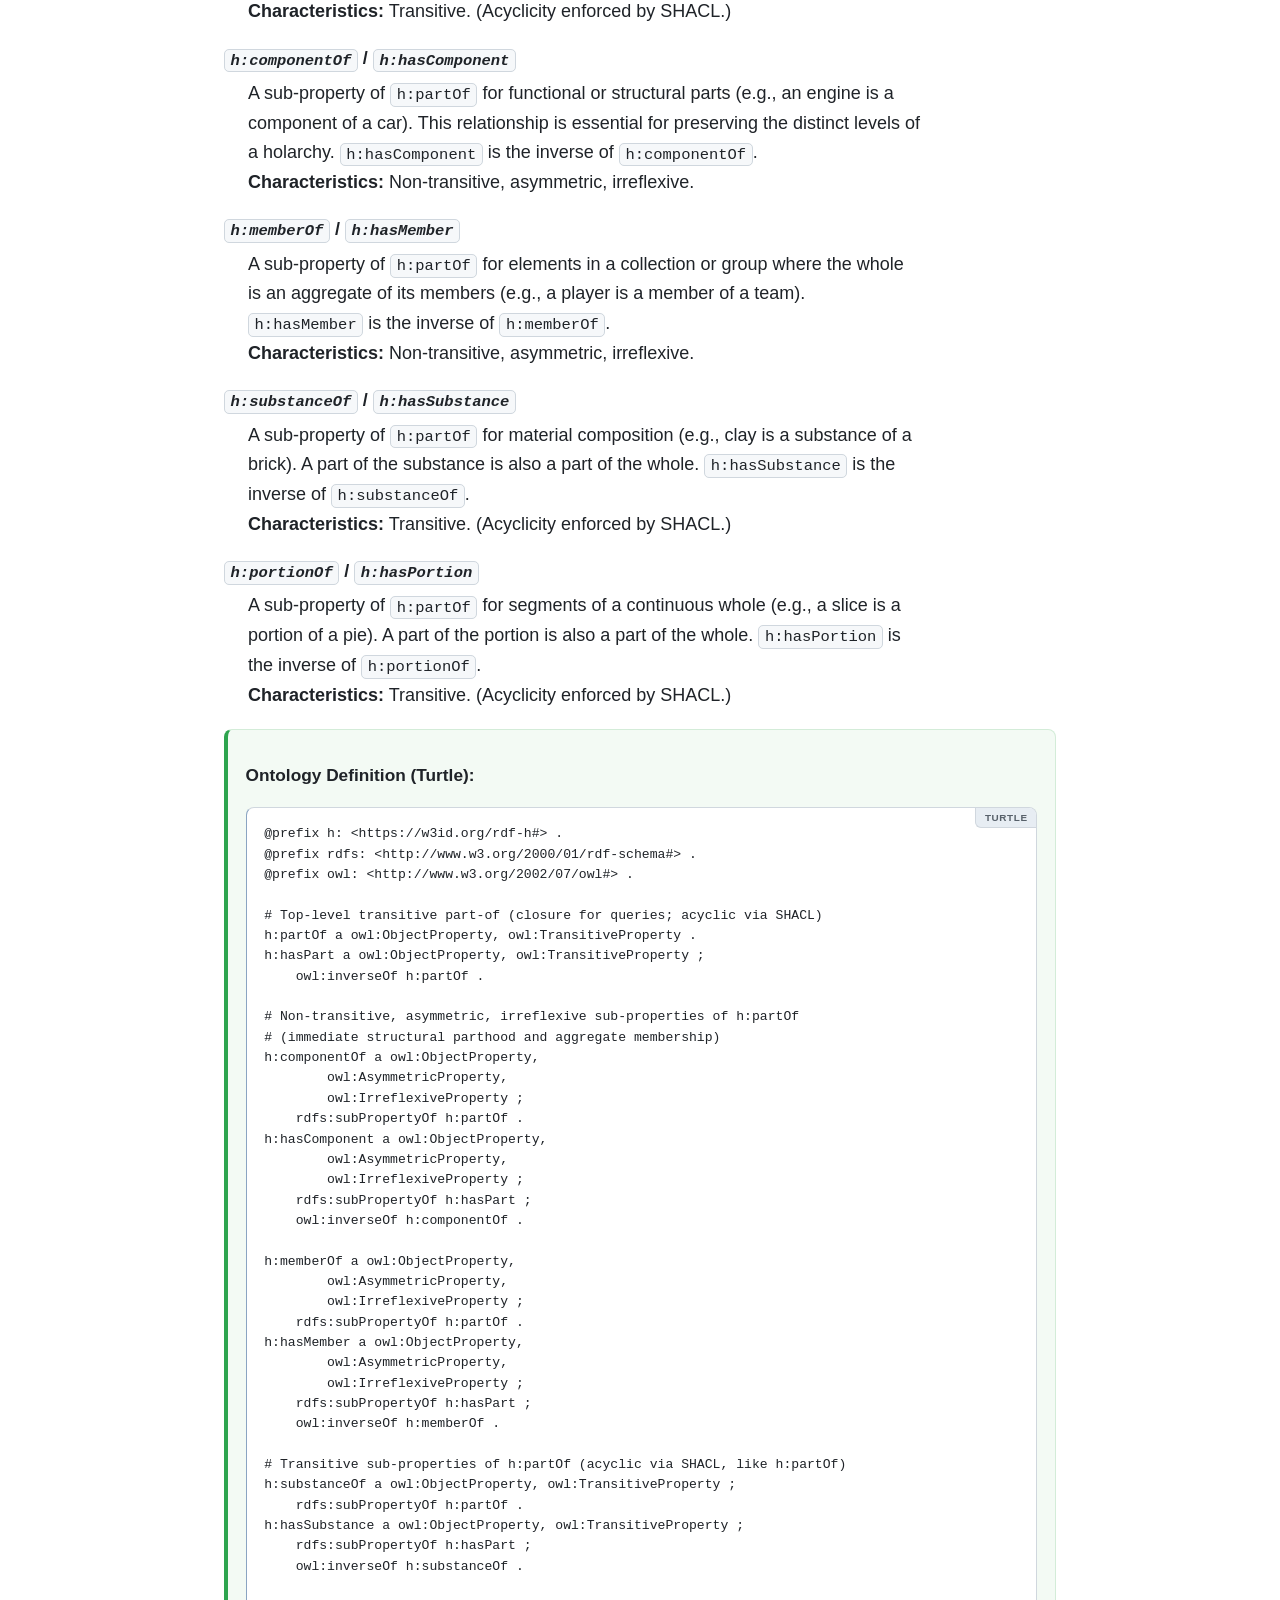
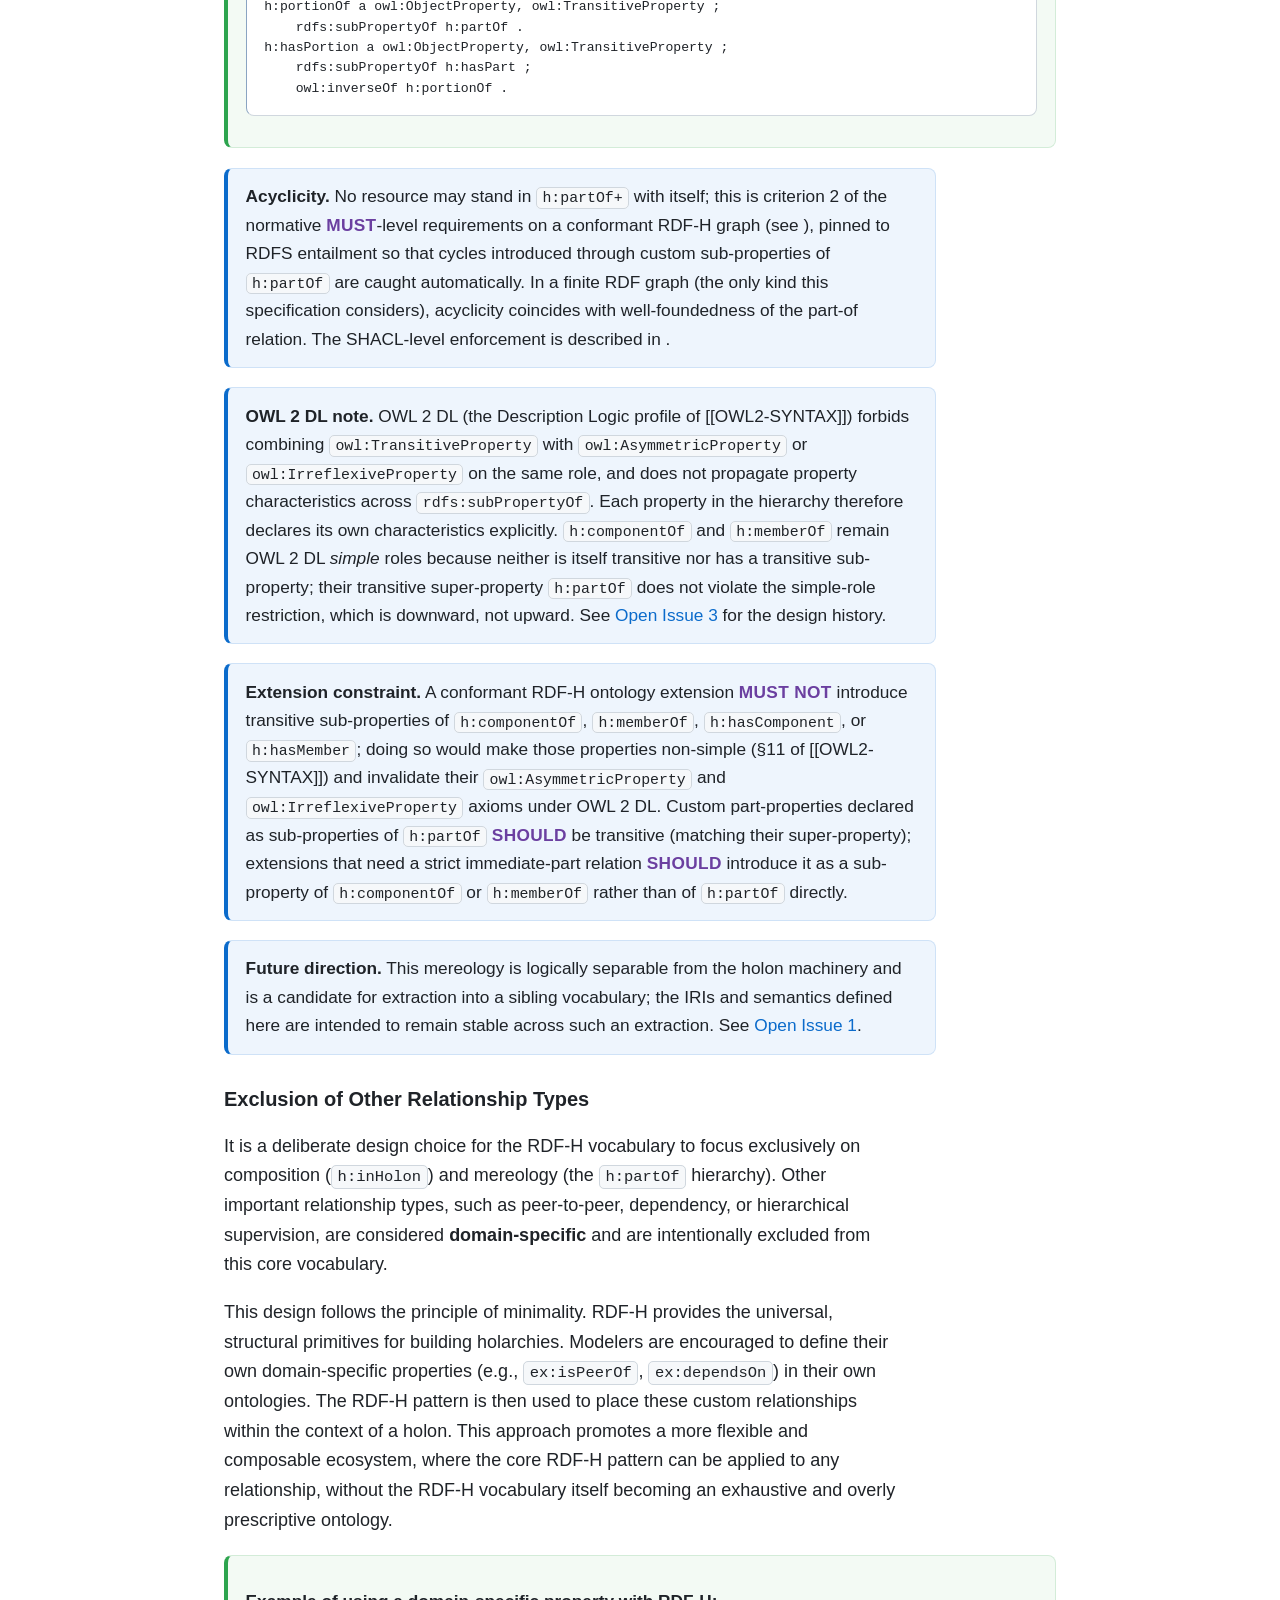
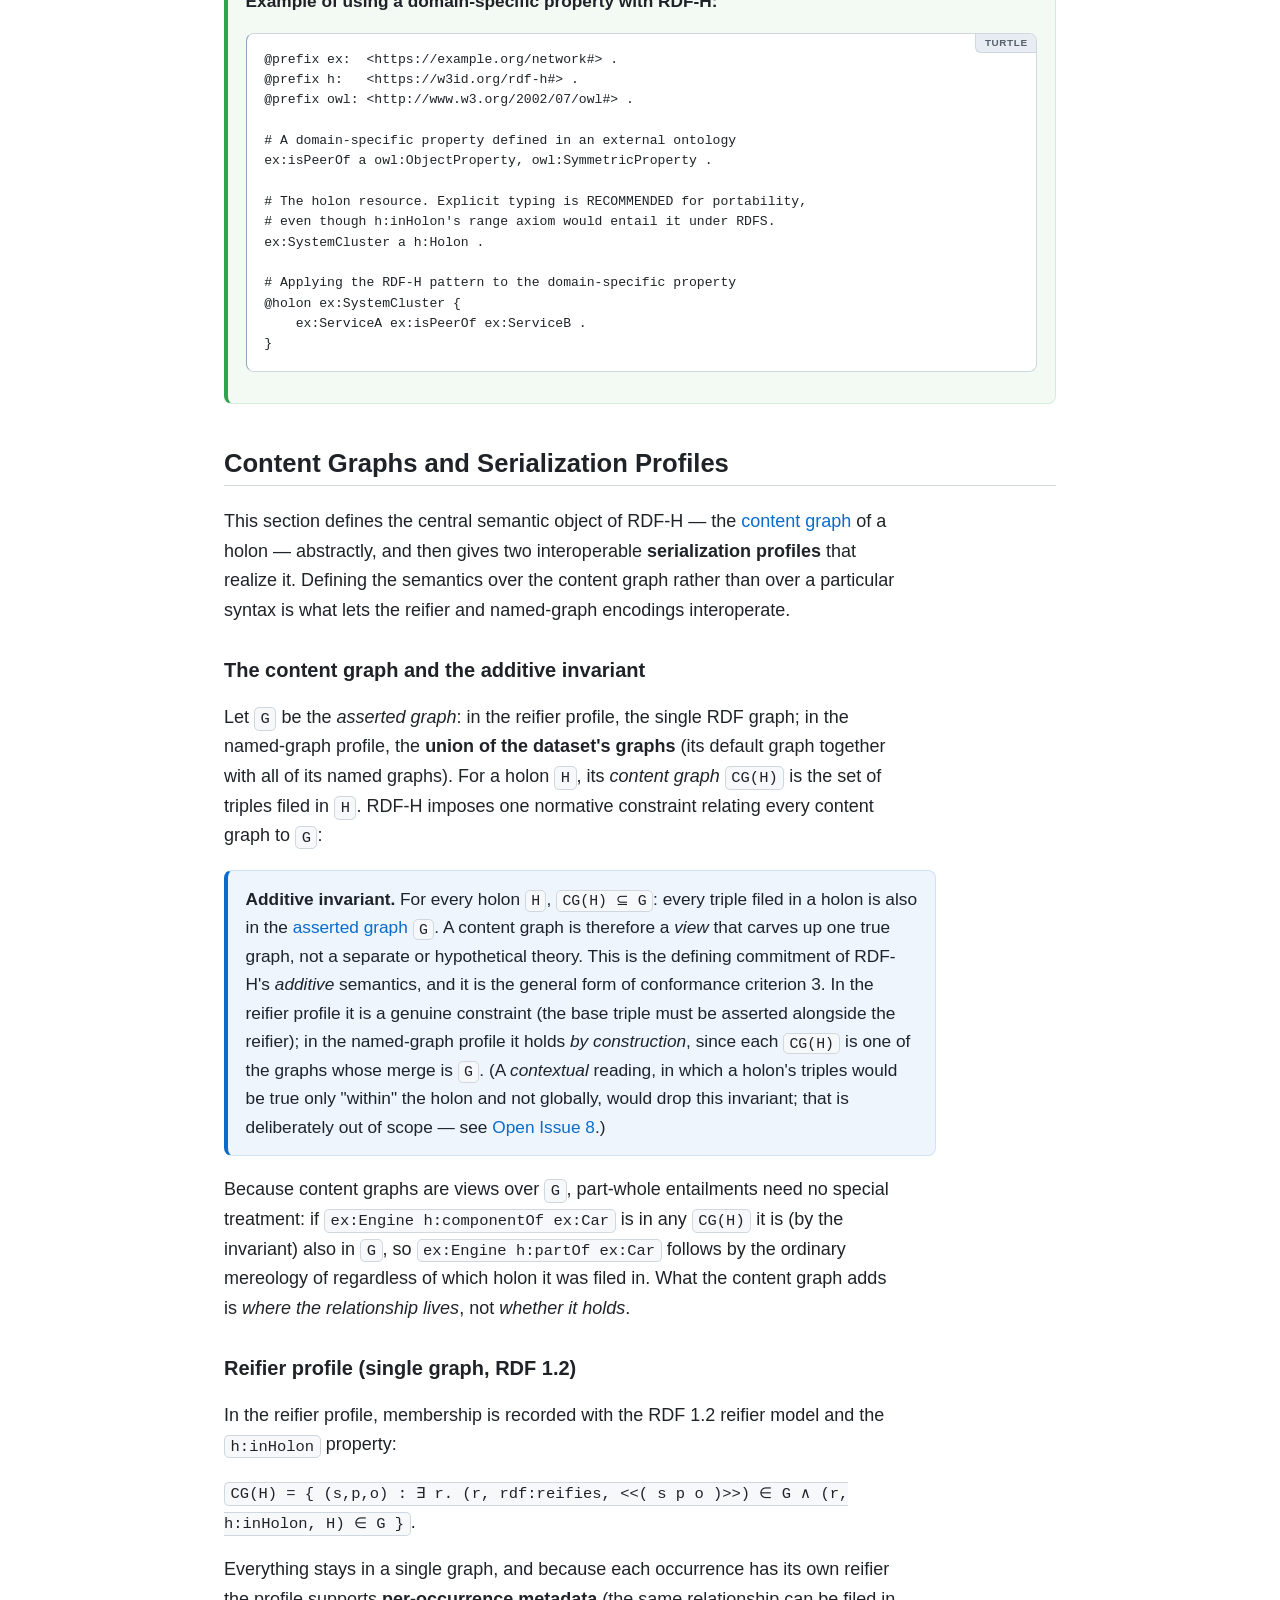
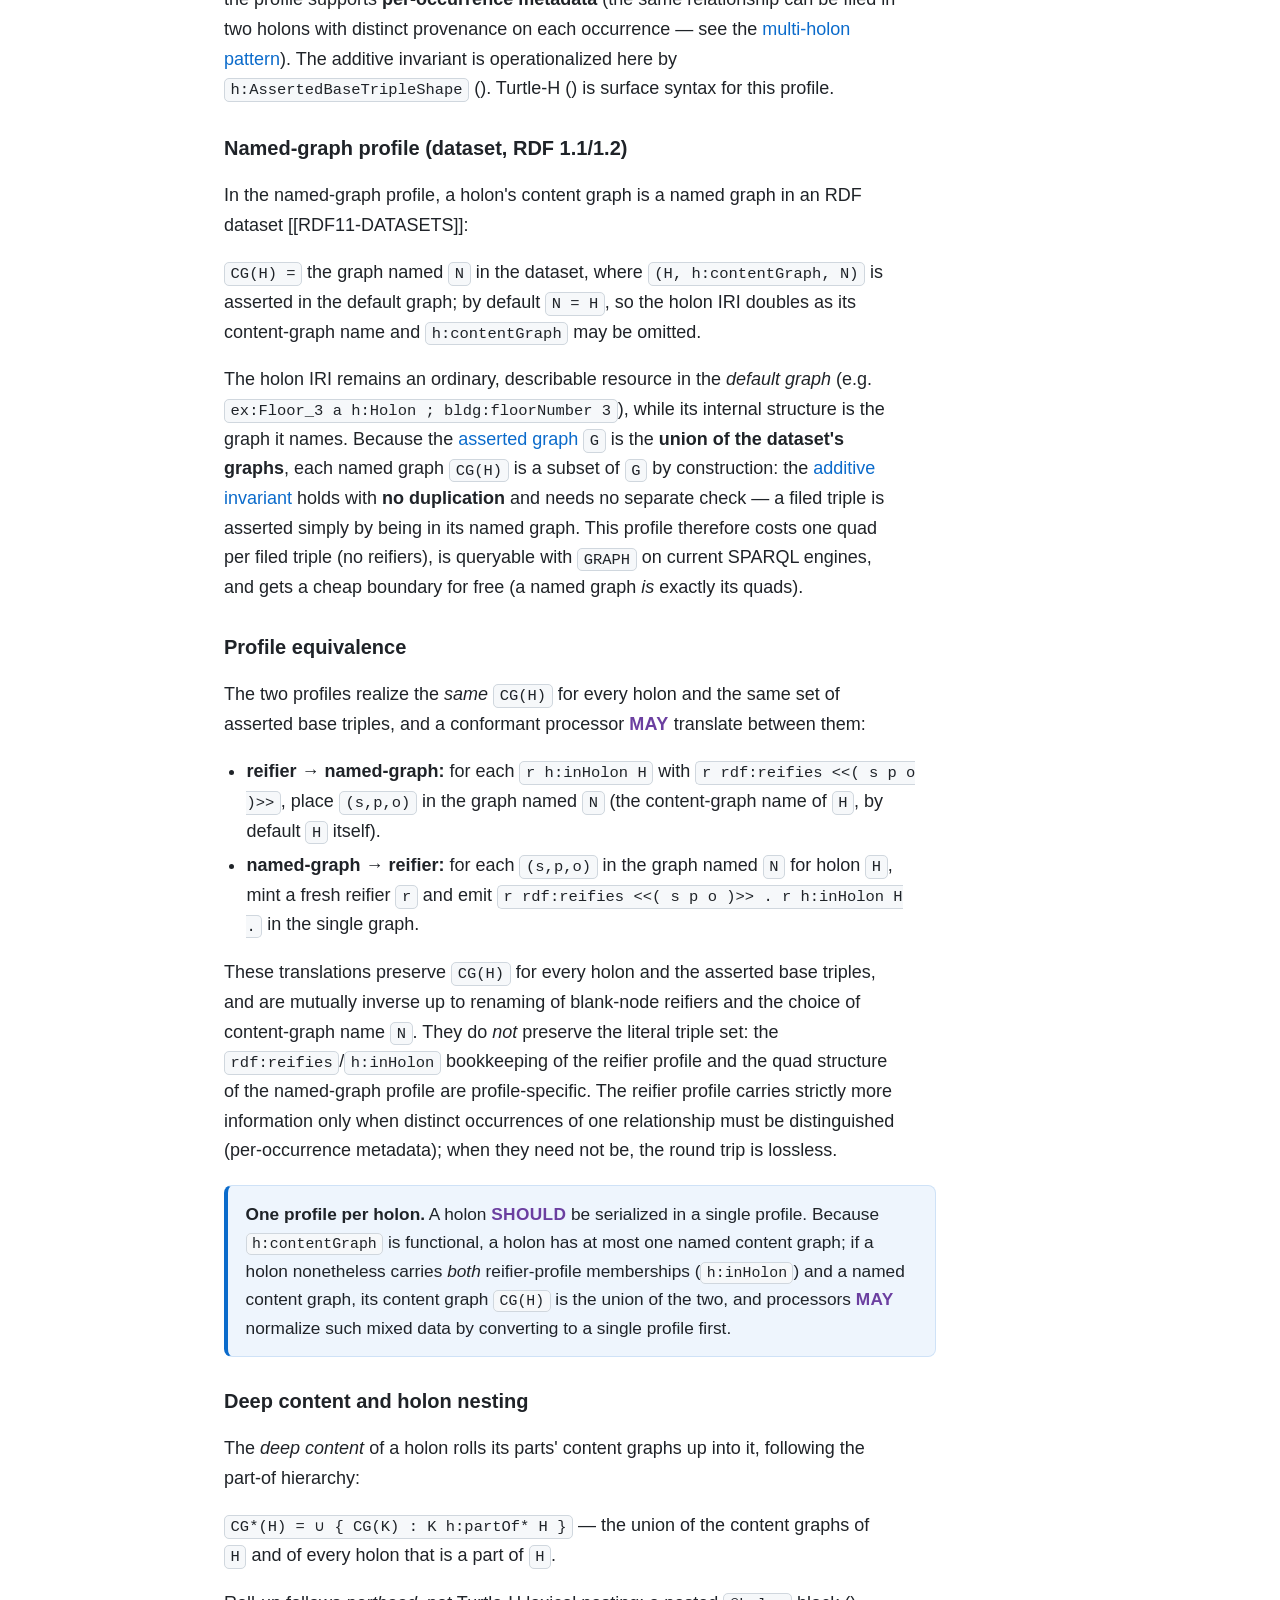
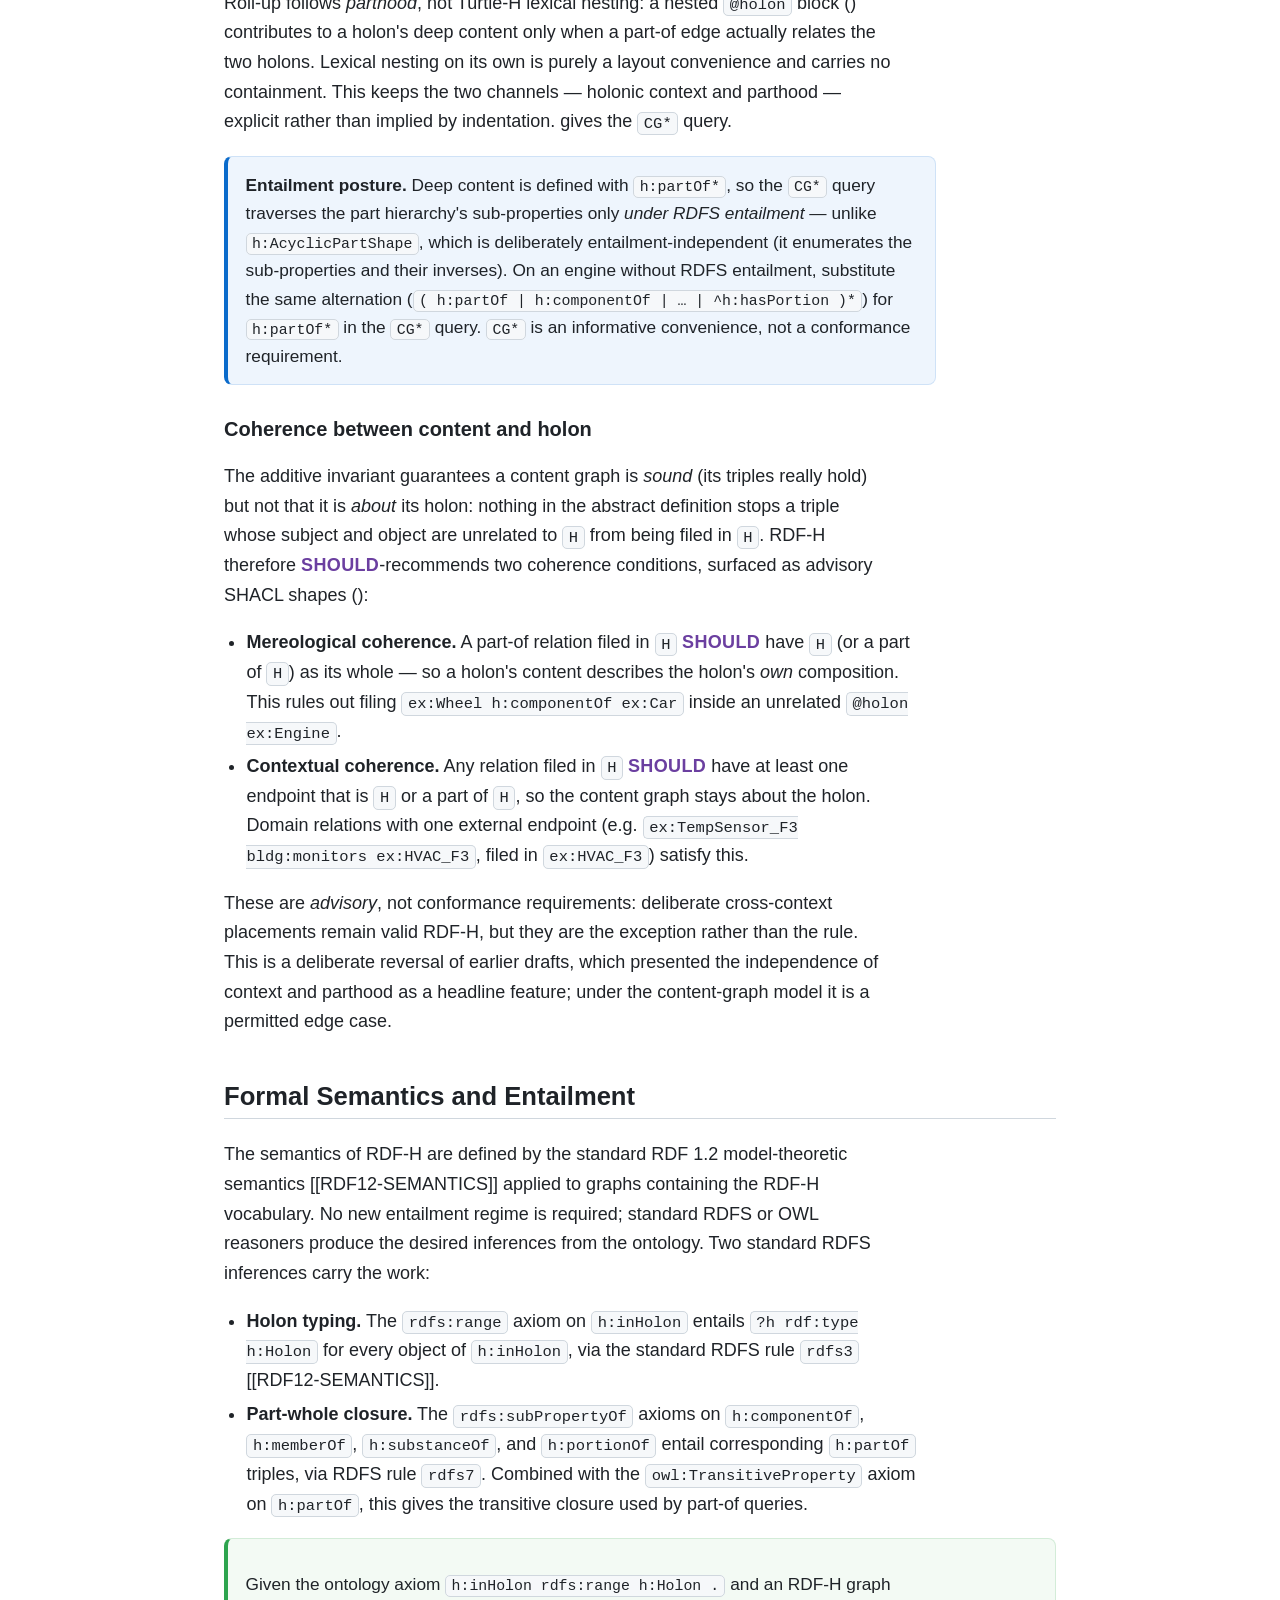
==== commit 256cd439: "v0.7: Content-graph model with dual serialization profiles Give holons a non-trivial, additive seman" ====
--- a/index.html
+++ b/index.html
@@ -20,7 +20,7 @@
                 company: "Geoknoesis LLC",
                 companyURL: "https://geoknoesis.com"
             }],
-            version: "0.6",
+            version: "0.7",
             github: "https://github.com/geoknoesis/rdf-holon",
             copyrightStart: "2025",
             localBiblio: {
@@ -104,6 +104,9 @@
             }]
         };
     </script>
+    <!-- Readability stylesheet (presentation only; layered over ReSpec's base theme).
+         Plain <link> so it is NOT stripped by ReSpec (which only removes class="remove"). -->
+    <link rel="stylesheet" href="rdfh.css" />
 </head>
 
 <body>
@@ -114,17 +117,23 @@
             <dfn class="export" id="dfn-holarchy" data-lt="holarchic">holarchy</dfn> is a system of
             <dfn class="export" id="dfn-holon" data-lt="holons">holons</dfn>, where each holon is a resource
             that is simultaneously a whole in itself and a part of a larger whole. RDF-H provides a semantically
-            precise method for representing nested, contextual, and compositional knowledge that stays within
-            the standard RDF 1.2 graph, building directly on the RDF 1.2 reifier model
-            (<code>rdf:reifies</code> and triple terms). It
-            introduces a core vocabulary centered on the <code>h:inHolon</code> property — which links a
-            triple-occurrence's reifier to the holon that contains it — together with a formal mereological
-            hierarchy of part-whole relations. The specification also proposes <strong>Turtle-H</strong>, a
-            syntactic sugar over Turtle 1.2 [[RDF12-TURTLE]] providing a concise <code>@holon</code>
-            directive for defining holons. By grounding containment in formal mereology and remaining fully
-            within the RDF 1.2 abstract syntax, RDF-H enables the robust modeling of digital twins,
-            cyber-physical systems, fine-grained access control policies, and other domains requiring a
-            native understanding of "wholes-within-wholes."
+            precise method for representing nested, contextual, and compositional knowledge. Each holon has a
+            <a href="#dfn-content-graph">content graph</a> — the
+            set of triples filed in it — which is a <em>view</em> over the single asserted graph rather than
+            a separate theory (an <em>additive</em> semantics). RDF-H defines this content-graph model
+            abstractly and offers two interoperable serialization <strong>profiles</strong> that realize the
+            same content graph: a <em>reifier profile</em> built on the RDF 1.2 reifier model
+            (<code>rdf:reifies</code> and triple terms), which keeps everything in one graph and supports
+            per-occurrence metadata, and a <em>named-graph profile</em> built on RDF datasets, which is
+            cheaper and queryable with <code>GRAPH</code> on today's tooling. The core vocabulary centers on
+            <code>h:inHolon</code> (reifier-profile membership), <code>h:contentGraph</code> and
+            <code>h:ClosedHolon</code> (the content-graph boundary), together with a formal mereological
+            hierarchy of part-whole relations that couples a holon's contents to its composition. The
+            specification also proposes <strong>Turtle-H</strong>, a syntactic sugar over Turtle 1.2
+            [[RDF12-TURTLE]] providing a concise <code>@holon</code> directive for defining holons. By
+            grounding containment in formal mereology and content graphs, RDF-H enables the robust modeling
+            of digital twins, cyber-physical systems, fine-grained access control policies, and other
+            domains requiring a native understanding of "wholes-within-wholes."
         </p>
     </section>
 
@@ -148,7 +157,7 @@
         <p>
             <strong>Structure.</strong> The specification has three logically separable layers —
             core vocabulary, mereology, and Turtle-H surface syntax — bundled in this single
-            document for v0.6 and sharing the namespace <code>https://w3id.org/rdf-h#</code>. See
+            document for v0.7 and sharing the namespace <code>https://w3id.org/rdf-h#</code>. See
             <a href="#conventions" class="sec-ref"></a> for the full breakdown and reading
             guidance.
         </p>
@@ -183,13 +192,16 @@
             </p>
             <p>
                 <strong>Three logical layers.</strong> The specification is structured in three
-                logically separable layers, bundled in this document for v0.6 and sharing the
+                logically separable layers, bundled in this document for v0.7 and sharing the
                 namespace <code>https://w3id.org/rdf-h#</code>:
             </p>
             <ol>
-                <li>The <em>core vocabulary</em> — <code>h:Holon</code> and <code>h:inHolon</code>
-                    — defines the holonic-context relation
-                    (<a href="#vocabulary" class="sec-ref"></a>).</li>
+                <li>The <em>core vocabulary and content-graph model</em> —
+                    <code>h:Holon</code>, <code>h:inHolon</code>, <code>h:contentGraph</code>, and
+                    <code>h:ClosedHolon</code> — defines each holon's
+                    <a href="#dfn-content-graph">content graph</a> and its two serialization profiles
+                    (<a href="#vocabulary" class="sec-ref"></a>,
+                    <a href="#content-graph" class="sec-ref"></a>).</li>
                 <li>The <em>mereology</em> — the <code>h:partOf</code> hierarchy and its
                     sub-properties — is a general part-whole vocabulary that does not depend on
                     the holon machinery (<a href="#part-of-hierarchy" class="sec-ref"></a>).</li>
@@ -206,6 +218,7 @@
             <p>
                 <strong>Normative sections:</strong>
                 <a href="#vocabulary" class="sec-ref"></a>,
+                <a href="#content-graph" class="sec-ref"></a>,
                 <a href="#semantics" class="sec-ref"></a>,
                 <a href="#syntax" class="sec-ref"></a>,
                 <a href="#validation" class="sec-ref"></a>,
@@ -347,6 +360,16 @@
                 <em>holon-occurrence</em> reading on top; see
                 <a href="#assertion-semantics" class="sec-ref"></a>.
             </p>
+            <p class="note">
+                The columns above contrast the underlying <em>mechanisms</em>. RDF-H is not a fourth
+                mechanism competing with them: its <a href="#content-graph">content-graph model</a> is
+                defined abstractly and <em>realized</em> on two of them — a reifier profile and a
+                named-graph profile (<a href="#content-graph" class="sec-ref"></a>). The "Named Graphs"
+                column therefore describes <em>plain</em> named-graph usage; RDF-H's named-graph
+                profile adds the abstract content-graph semantics, the additive invariant tying every
+                content graph to one asserted graph, and the coupled mereology that plain named graphs
+                lack.
+            </p>
             <section>
                 <h4>Standard (Legacy) Reification</h4>
                 <p>
@@ -375,13 +398,22 @@
             <section>
                 <h4>Named Graphs (RDF Datasets)</h4>
                 <p>
-                    Named graphs [[RDF11-DATASETS]] are a dataset-management feature, not a
-                    resource-modeling primitive: they partition a store into separately addressable
-                    triple sets, their semantics are deliberately underspecified, and querying them
-                    requires <code>GRAPH</code> (a scope change at the dataset level rather than a
-                    traversal within a graph). RDF-H operates at the resource level inside a single,
-                    unified RDF graph, with precise mereological semantics and native property-path
-                    traversal.
+                    Named graphs [[RDF11-DATASETS]] are often described as a dataset-management
+                    feature rather than a resource-modeling primitive: they partition a store into
+                    separately addressable triple sets, their semantics are deliberately
+                    underspecified, and querying them requires <code>GRAPH</code> (a scope change at
+                    the dataset level). RDF-H does not reject named graphs; rather, it recognizes that
+                    a holon's <a href="#dfn-content-graph">content graph</a> can be realized
+                    <em>either</em> with RDF 1.2 reifiers inside a single graph <em>or</em> as a named
+                    graph in a dataset, and specifies both as interoperable
+                    <a href="#content-graph" class="sec-ref"></a> profiles. The named-graph profile
+                    pairs a holon IRI (a describable resource) with a content graph of the same name,
+                    recovering <code>GRAPH</code>-scoped querying and an inexpensive boundary; the
+                    reifier profile keeps everything in one graph and adds per-occurrence metadata.
+                    What distinguishes RDF-H from plain named-graph usage is the abstract
+                    content-graph semantics, the additive invariant tying every content graph to one
+                    asserted graph, and the coupled mereology — none of which named graphs supply on
+                    their own.
                 </p>
             </section>
         </section>
@@ -398,19 +430,18 @@
             <dl>
                 <dt><dfn data-dfn-type="dfn" id="dfn-holon-class" class="export">h:Holon</dfn></dt>
                 <dd>
-                    The class of all holons. Membership in <code>h:Holon</code> means precisely that the
-                    resource is permitted to appear as the object of an <code>h:inHolon</code> triple — i.e.,
-                    that it may serve as a containing whole for one or more triple-occurrences (each
-                    represented by a reifier in the sense of [[RDF12-CONCEPTS]]). Class membership is also
-                    entailed by the <code>rdfs:range</code> axiom on <code>h:inHolon</code>:
-                    <code>?h</code> is inferred to be an <code>h:Holon</code> whenever
-                    <code>?r h:inHolon ?h</code> appears in the graph (see
-                    <a href="#semantics" class="sec-ref"></a>). Conceptually, a holon is a resource
-                    that is simultaneously a whole composed of parts and (typically) a part of a
-                    larger whole — but no axiom of <code>h:Holon</code> requires either: a holon
-                    <em class="rfc2119" title="MAY">MAY</em> be empty (no
-                    <code>h:inHolon</code>-linked relationships) or top-level (not itself a part of
-                    any other holon).
+                    The class of all holons. A holon is a resource that has a
+                    <a href="#dfn-content-graph">content graph</a> <code>CG(H)</code> — the set of
+                    triples filed in it (formalized in <a href="#content-graph" class="sec-ref"></a>).
+                    The holon is the <em>whole</em> whose internal structure is its content graph, and
+                    which may itself appear as a node — a <em>part</em> — in other holons' content
+                    graphs. Class membership is entailed by the <code>rdfs:range</code> axiom on
+                    <code>h:inHolon</code>: <code>?h</code> is inferred to be an <code>h:Holon</code>
+                    whenever <code>?r h:inHolon ?h</code> appears in the graph (see
+                    <a href="#semantics" class="sec-ref"></a>). No axiom <em>requires</em> a holon to
+                    be non-empty or to be a part of anything: a holon
+                    <em class="rfc2119" title="MAY">MAY</em> have an empty content graph or be
+                    top-level.
                 </dd>
 
                 <dt><dfn data-dfn-type="dfn" id="dfn-inholon-property" class="export">h:inHolon</dfn></dt>
@@ -429,14 +460,38 @@
                     reifier sugar so that <code>h:inHolon</code> is always asserted on an IRI or
                     blank node.
                 </dd>
+
+                <dt><dfn data-dfn-type="dfn" id="dfn-contentgraph-property" class="export">h:contentGraph</dfn></dt>
+                <dd>A <strong>functional</strong> object property used in the <em>named-graph</em>
+                    profile (<a href="#content-graph" class="sec-ref"></a>) to relate a holon to the
+                    named graph that materializes its content graph <code>CG(H)</code>. The default
+                    convention is that the content-graph name <em>equals</em> the holon IRI, so this
+                    property is usually omitted; declare it only to decouple a holon's identity from
+                    its content-graph name. It has no role in the reifier profile, where
+                    <code>CG(H)</code> is defined by the <code>h:inHolon</code> pattern rather than by
+                    a named graph. Its <code>rdfs:domain</code> is <code>h:Holon</code>.
+                </dd>
+
+                <dt><dfn data-dfn-type="dfn" id="dfn-closedholon-class" class="export">h:ClosedHolon</dfn></dt>
+                <dd>A subclass of <code>h:Holon</code> whose content graph is <strong>complete</strong>:
+                    no triple-occurrence beyond those filed in <code>H</code> is in <code>H</code>. A
+                    consumer <em class="rfc2119" title="MAY">MAY</em> therefore read
+                    absence-from-<code>CG(H)</code> as negation <em>within</em> the holon (a
+                    closed-world reading scoped to the holon). This boundary is what makes a holon a
+                    genuine <em>whole</em>; without it, content graphs are open-world and have no
+                    edge. Completeness is checked with SHACL together with domain-specific shapes (see
+                    <a href="#validation-closure" class="sec-ref"></a>), not with OWL, which is
+                    open-world. Typing a holon <code>h:ClosedHolon</code> is optional.
+                </dd>
             </dl>
 
             <p class="note">
-                <strong>Empty holons require explicit typing.</strong> The <code>rdfs:range</code>
-                axiom on <code>h:inHolon</code> only types resources that are objects of at least one
-                <code>h:inHolon</code> triple — i.e. non-empty holons. An empty holon (no
-                <code>h:inHolon</code>-linked relationships) exists only via an explicit
-                <code>rdf:type h:Holon</code> assertion. See
+                <strong>Empty content graphs require explicit typing.</strong> The
+                <code>rdfs:range</code> axiom on <code>h:inHolon</code> only types resources that are
+                objects of at least one <code>h:inHolon</code> triple — i.e. holons with a non-empty
+                content graph. A holon with an empty content graph exists only via an explicit
+                <code>rdf:type h:Holon</code> assertion. With the content-graph model the empty case
+                is well-defined (an empty <code>CG(H)</code>) rather than degenerate; see
                 <a href="#issue-holon-empty">Open Issue 4</a>.
             </p>
             <p class="note">
@@ -564,7 +619,7 @@
 
             <p class="note">
                 <strong>Acyclicity.</strong> No resource may stand in <code>h:partOf+</code> with
-                itself; this is criterion 3 of the normative <em class="rfc2119"
+                itself; this is criterion 2 of the normative <em class="rfc2119"
                 title="MUST">MUST</em>-level requirements on a conformant RDF-H graph (see
                 <a href="#conformance" class="sec-ref"></a>), pinned to RDFS entailment so that
                 cycles introduced through custom sub-properties of <code>h:partOf</code> are caught
@@ -646,6 +701,208 @@
         </section>
     </section>
 
+    <section id="content-graph">
+        <h2>Content Graphs and Serialization Profiles</h2>
+        <p>
+            This section defines the central semantic object of RDF-H — the <a
+            href="#dfn-content-graph">content graph</a> of a holon — abstractly, and then gives two
+            interoperable <strong>serialization profiles</strong> that realize it. Defining the
+            semantics over the content graph rather than over a particular syntax is what lets the
+            reifier and named-graph encodings interoperate.
+        </p>
+
+        <section id="content-graph-def">
+            <h3>The content graph and the additive invariant</h3>
+            <p>
+                Let <code>G</code> be the <dfn data-dfn-type="dfn" id="dfn-asserted-graph" class="export">asserted graph</dfn>:
+                in the reifier profile, the single RDF graph; in the named-graph profile, the
+                <strong>union of the dataset's graphs</strong> (its default graph together with all of its
+                named graphs). For a holon <code>H</code>, its
+                <dfn data-dfn-type="dfn" id="dfn-content-graph" data-lt="content graph|content graphs" class="export">content graph</dfn>
+                <code>CG(H)</code> is the set of triples filed in <code>H</code>. RDF-H imposes one
+                normative constraint relating every content graph to <code>G</code>:
+            </p>
+            <p class="note" id="additive-invariant">
+                <strong>Additive invariant.</strong> For every holon <code>H</code>,
+                <code>CG(H) &sube; G</code>: every triple filed in a holon is also in the
+                <a href="#dfn-asserted-graph">asserted graph</a> <code>G</code>. A content graph is
+                therefore a <em>view</em> that carves up one true graph, not
+                a separate or hypothetical theory. This is the defining commitment of RDF-H's
+                <em>additive</em> semantics, and it is the general form of conformance
+                <a href="#conformance" class="sec-ref"></a> criterion 3. In the reifier profile it is
+                a genuine constraint (the base triple must be asserted alongside the reifier); in the
+                named-graph profile it holds <em>by construction</em>, since each <code>CG(H)</code> is
+                one of the graphs whose merge is <code>G</code>. (A <em>contextual</em> reading, in
+                which a holon's triples would be true only "within" the holon and not globally, would
+                drop this invariant; that is deliberately out of scope — see
+                <a href="#issue-contextual">Open Issue 8</a>.)
+            </p>
+            <p>
+                Because content graphs are views over <code>G</code>, part-whole entailments need no
+                special treatment: if <code>ex:Engine h:componentOf ex:Car</code> is in any
+                <code>CG(H)</code> it is (by the invariant) also in <code>G</code>, so
+                <code>ex:Engine h:partOf ex:Car</code> follows by the ordinary mereology of
+                <a href="#part-of-hierarchy" class="sec-ref"></a> regardless of which holon it was
+                filed in. What the content graph adds is <em>where the relationship lives</em>, not
+                <em>whether it holds</em>.
+            </p>
+        </section>
+
+        <section id="profile-reifier">
+            <h3>Reifier profile (single graph, RDF 1.2)</h3>
+            <p>
+                In the reifier profile, membership is recorded with the RDF 1.2 reifier model and the
+                <code>h:inHolon</code> property:
+            </p>
+            <p>
+                <code>CG(H) = { (s,p,o) : &exist; r. (r, rdf:reifies, &lt;&lt;( s p o )&gt;&gt;) &isin; G
+                &and; (r, h:inHolon, H) &isin; G }</code>.
+            </p>
+            <p>
+                Everything stays in a single graph, and because each occurrence has its own reifier the
+                profile supports <strong>per-occurrence metadata</strong> (the same relationship can be
+                filed in two holons with distinct provenance on each occurrence — see the
+                <a href="#multiple-holons">multi-holon pattern</a>). The additive invariant is
+                operationalized here by <code>h:AssertedBaseTripleShape</code>
+                (<a href="#validation-normative" class="sec-ref"></a>). Turtle-H
+                (<a href="#syntax" class="sec-ref"></a>) is surface syntax for this profile.
+            </p>
+        </section>
+
+        <section id="profile-named-graph">
+            <h3>Named-graph profile (dataset, RDF 1.1/1.2)</h3>
+            <p>
+                In the named-graph profile, a holon's content graph is a named graph in an RDF dataset
+                [[RDF11-DATASETS]]:
+            </p>
+            <p>
+                <code>CG(H) =</code> the graph named <code>N</code> in the dataset, where
+                <code>(H, h:contentGraph, N)</code> is asserted in the default graph; by default
+                <code>N = H</code>, so the holon IRI doubles as its content-graph name and
+                <code>h:contentGraph</code> may be omitted.
+            </p>
+            <p>
+                The holon IRI remains an ordinary, describable resource in the <em>default graph</em>
+                (e.g. <code>ex:Floor_3 a h:Holon ; bldg:floorNumber 3</code>), while its internal
+                structure is the graph it names. Because the
+                <a href="#dfn-asserted-graph">asserted graph</a> <code>G</code> is the
+                <strong>union of the dataset's graphs</strong>, each named graph
+                <code>CG(H)</code> is a subset of <code>G</code> by construction: the
+                <a href="#additive-invariant">additive invariant</a> holds with <strong>no
+                duplication</strong> and needs no separate check — a filed triple is asserted simply by
+                being in its named graph. This profile therefore costs one quad per filed triple (no
+                reifiers), is queryable with <code>GRAPH</code> on current SPARQL engines, and gets a
+                cheap boundary for free (a named graph <em>is</em> exactly its quads).
+            </p>
+        </section>
+
+        <section id="profile-equivalence">
+            <h3>Profile equivalence</h3>
+            <p>
+                The two profiles realize the <em>same</em> <code>CG(H)</code> for every holon and the
+                same set of asserted base triples, and a conformant processor <em class="rfc2119"
+                title="MAY">MAY</em> translate between them:
+            </p>
+            <ul>
+                <li><strong>reifier &rarr; named-graph:</strong> for each
+                    <code>r h:inHolon H</code> with
+                    <code>r rdf:reifies &lt;&lt;( s p o )&gt;&gt;</code>, place
+                    <code>(s,p,o)</code> in the graph named <code>N</code> (the content-graph name of
+                    <code>H</code>, by default <code>H</code> itself).</li>
+                <li><strong>named-graph &rarr; reifier:</strong> for each <code>(s,p,o)</code> in the
+                    graph named <code>N</code> for holon <code>H</code>, mint a fresh reifier
+                    <code>r</code> and emit
+                    <code>r rdf:reifies &lt;&lt;( s p o )&gt;&gt; . r h:inHolon H .</code> in the single
+                    graph.</li>
+            </ul>
+            <p>
+                These translations preserve <code>CG(H)</code> for every holon and the asserted base
+                triples, and are mutually inverse up to renaming of blank-node reifiers and the choice
+                of content-graph name <code>N</code>. They do <em>not</em> preserve the literal triple
+                set: the <code>rdf:reifies</code>/<code>h:inHolon</code> bookkeeping of the reifier
+                profile and the quad structure of the named-graph profile are profile-specific. The
+                reifier profile carries strictly more information only when distinct occurrences of one
+                relationship must be distinguished (per-occurrence metadata); when they need not be,
+                the round trip is lossless.
+            </p>
+            <p class="note">
+                <strong>One profile per holon.</strong> A holon <em class="rfc2119"
+                title="SHOULD">SHOULD</em> be serialized in a single profile. Because
+                <code>h:contentGraph</code> is functional, a holon has at most one named content graph;
+                if a holon nonetheless carries <em>both</em> reifier-profile memberships
+                (<code>h:inHolon</code>) and a named content graph, its content graph
+                <code>CG(H)</code> is the union of the two, and processors <em class="rfc2119"
+                title="MAY">MAY</em> normalize such mixed data by converting to a single profile first.
+            </p>
+        </section>
+
+        <section id="deep-content">
+            <h3>Deep content and holon nesting</h3>
+            <p>
+                The <dfn data-dfn-type="dfn" id="dfn-deep-content" class="export">deep content</dfn>
+                of a holon rolls its parts' content graphs up into it, following the
+                <a href="#part-of-hierarchy" class="sec-ref"></a> part-of hierarchy:
+            </p>
+            <p>
+                <code>CG*(H) = &cup; { CG(K) : K h:partOf* H }</code> — the union of the content graphs
+                of <code>H</code> and of every holon that is a part of <code>H</code>.
+            </p>
+            <p>
+                Roll-up follows <em>parthood</em>, not Turtle-H lexical nesting: a nested
+                <code>@holon</code> block (<a href="#syntax" class="sec-ref"></a>) contributes to a
+                holon's deep content only when a part-of edge actually relates the two holons. Lexical
+                nesting on its own is purely a layout convenience and carries no containment. This
+                keeps the two channels — holonic context and parthood — explicit rather than implied
+                by indentation. <a href="#querying" class="sec-ref"></a> gives the
+                <code>CG*</code> query.
+            </p>
+            <p class="note">
+                <strong>Entailment posture.</strong> Deep content is defined with
+                <code>h:partOf*</code>, so the <code>CG*</code> query traverses the part hierarchy's
+                sub-properties only <em>under RDFS entailment</em> — unlike
+                <code>h:AcyclicPartShape</code>, which is deliberately entailment-independent (it
+                enumerates the sub-properties and their inverses). On an engine without RDFS
+                entailment, substitute the same alternation
+                (<code>( h:partOf | h:componentOf | … | ^h:hasPortion )*</code>) for
+                <code>h:partOf*</code> in the <code>CG*</code> query. <code>CG*</code> is an
+                informative convenience, not a conformance requirement.
+            </p>
+        </section>
+
+        <section id="content-coherence">
+            <h3>Coherence between content and holon</h3>
+            <p>
+                The additive invariant guarantees a content graph is <em>sound</em> (its triples
+                really hold) but not that it is <em>about</em> its holon: nothing in the abstract
+                definition stops a triple whose subject and object are unrelated to <code>H</code> from
+                being filed in <code>H</code>. RDF-H therefore <em class="rfc2119"
+                title="SHOULD">SHOULD</em>-recommends two coherence conditions, surfaced as advisory
+                SHACL shapes (<a href="#validation-advisory" class="sec-ref"></a>):
+            </p>
+            <ul>
+                <li><strong>Mereological coherence.</strong> A part-of relation filed in
+                    <code>H</code> <em class="rfc2119" title="SHOULD">SHOULD</em> have <code>H</code>
+                    (or a part of <code>H</code>) as its whole — so a holon's content describes the
+                    holon's <em>own</em> composition. This rules out filing
+                    <code>ex:Wheel h:componentOf ex:Car</code> inside an unrelated
+                    <code>@holon ex:Engine</code>.</li>
+                <li><strong>Contextual coherence.</strong> Any relation filed in <code>H</code>
+                    <em class="rfc2119" title="SHOULD">SHOULD</em> have at least one endpoint that is
+                    <code>H</code> or a part of <code>H</code>, so the content graph stays about the
+                    holon. Domain relations with one external endpoint (e.g.
+                    <code>ex:TempSensor_F3 bldg:monitors ex:HVAC_F3</code>, filed in
+                    <code>ex:HVAC_F3</code>) satisfy this.</li>
+            </ul>
+            <p>
+                These are <em>advisory</em>, not conformance requirements: deliberate cross-context
+                placements remain valid RDF-H, but they are the exception rather than the rule. This is
+                a deliberate reversal of earlier drafts, which presented the independence of context
+                and parthood as a headline feature; under the content-graph model it is a permitted
+                edge case.
+            </p>
+        </section>
+    </section>
+
     <section id="semantics">
         <h2>Formal Semantics and Entailment</h2>
         <p>
@@ -679,9 +936,20 @@
             Because <code>h:Holon</code>-typing is an entailment, it may be invisible to consumers
             that do not apply RDFS reasoning. The
             <code>h:HolonIntegrityShape</code> defined in
-            <a href="#validation-portability" class="sec-ref"></a> surfaces holons whose typing
+            <a href="#validation-advisory" class="sec-ref"></a> surfaces holons whose typing
             relies on this entailment, and modelers <em class="rfc2119" title="SHOULD">SHOULD</em>
             declare <code>h:Holon</code> explicitly for portability.
+        </p>
+        <p class="note">
+            <strong>The content-graph machinery adds no new entailments.</strong> The
+            <a href="#content-graph" class="sec-ref"></a> content-graph model, the
+            <a href="#additive-invariant">additive invariant</a>, and <code>h:ClosedHolon</code> are
+            <em>view-</em> and <em>validation-</em>level constructs, not model-theoretic ones: an RDFS
+            or OWL reasoner derives nothing further from them. In particular, a reasoner does
+            <em>not</em> infer negative facts from <code>h:ClosedHolon</code> — closure is honoured
+            only by SHACL and by opting-in consumers (see <a href="#validation-closure"
+            class="sec-ref"></a>). <code>h:contentGraph</code> is an ordinary functional property with
+            no special semantics beyond its <code>rdfs:domain</code>.
         </p>
     </section>
 
@@ -714,22 +982,21 @@
                 asserted triple and the <code>h:inHolon</code> annotation.
             </p>
             <p class="note" id="context-vs-parthood">
-                <strong>Important: context membership is not part membership.</strong>
-                Enclosing a triple <code>:s :p :o</code> inside <code>@holon :H { ... }</code> asserts only
-                that <em>the relationship</em> <code>:s :p :o</code> belongs to the
-                <em>holonic context</em> of <code>:H</code>. It does <em>not</em> assert that
-                <code>:s</code> or <code>:o</code> is a part of <code>:H</code>. Part-whole relations are
-                expressed by the <code>h:partOf</code> hierarchy
-                (<a href="#part-of-hierarchy" class="sec-ref"></a>) and are independent of holonic
-                context. A typical RDF-H holon block contains both: a <code>h:componentOf</code>,
-                <code>h:memberOf</code>, <code>h:substanceOf</code> or <code>h:portionOf</code> triple
-                that <em>says what the parts are</em>, scoped to the containing holon by
-                <code>@holon</code>. The two channels are deliberately orthogonal — modelers can place a
-                relationship into a holon's context without making either of its endpoints part of that
-                holon, and conversely they can describe the part hierarchy without using <code>@holon</code>
-                blocks at all. The worked example in <a href="#worked-example" class="sec-ref"></a> exploits
-                this orthogonality (e.g., <code>ex:AnnualEnergy_2026</code> appears inside
-                <code>@holon ex:Building_A</code> but is not a part of <code>ex:Building_A</code>).
+                <strong>Content membership is not, by itself, part membership.</strong>
+                Filing a triple <code>:s :p :o</code> in <code>@holon :H { ... }</code> places that
+                <em>relationship</em> in the <a href="#dfn-content-graph">content graph</a> of <code>:H</code>. It
+                does <em>not</em> on its own assert that <code>:s</code> or <code>:o</code> is a part of
+                <code>:H</code>; part-whole relations are carried by the <code>h:partOf</code> hierarchy
+                (<a href="#part-of-hierarchy" class="sec-ref"></a>). The two channels remain distinct, but
+                they are <em>not</em> meant to be used arbitrarily: <a href="#content-coherence"
+                class="sec-ref"></a> recommends that a holon's content graph be <em>about</em> the holon —
+                a part-of relation filed in <code>:H</code> should describe <code>:H</code>'s own
+                composition, and any relation filed in <code>:H</code> should touch <code>:H</code> or one
+                of its parts. A typical holon block therefore contains a <code>h:componentOf</code> /
+                <code>h:memberOf</code> / <code>h:substanceOf</code> / <code>h:portionOf</code> triple
+                that says what the parts are, plus domain relations among those parts. Filing a triple that
+                has nothing to do with <code>:H</code> is permitted but is the documented exception, not
+                the intended pattern (and is flagged by the advisory coherence shapes).
             </p>
             <div class="example">
                 <p><strong>Example using Turtle-H Syntax:</strong></p>
@@ -864,7 +1131,7 @@
                 multi-holon pattern below uses it directly.
             </p>
 
-            <h4>The same triple in multiple holons</h4>
+            <h4 id="multiple-holons">The same triple in multiple holons</h4>
             <p>
                 A single base triple <em class="rfc2119" title="MAY">MAY</em> appear in more than one holon.
                 Each additional containing holon is recorded by an additional reifier carrying its own
@@ -892,15 +1159,27 @@
                 reifiers <em class="rfc2119" title="MAY">MAY</em> reify the same triple term, and RDF-H
                 relies on this freedom for the multi-holon pattern.
             </p>
-
-            <h4>Distinction from named graphs</h4>
-            <p>
-                A holon is a <em>resource within</em> a single, unified RDF 1.2 graph; a TriG
-                named graph [[TRIG]] partitions a dataset. A Turtle-H processor
-                <em class="rfc2119" title="MUST NOT">MUST NOT</em> treat an <code>@holon</code>
-                block as a named graph. The converse is a grammar property (see
-                <a href="#grammar" class="sec-ref"></a>), not a normative requirement on TriG
-                processors.
+            <p>
+                In the <a href="#profile-named-graph">named-graph profile</a> the same pattern is even
+                more direct: the triple simply appears in both content graphs —
+                <code>GRAPH ex:Car_123 { ex:Engine_456 h:componentOf ex:Car_123 }</code> and
+                <code>GRAPH ex:DriveTrain_789 { ex:Engine_456 h:componentOf ex:Car_123 }</code> — with no
+                reifiers involved.
+            </p>
+
+            <h4>Turtle-H is not TriG</h4>
+            <p>
+                Turtle-H is surface syntax for the <em>reifier profile</em>: a Turtle-H processor
+                <em class="rfc2119" title="MUST NOT">MUST NOT</em> treat an <code>@holon</code> block
+                as a TriG [[TRIG]] named graph, and desugars it to <code>h:inHolon</code> annotations
+                within a single graph. This is distinct from the <em>named-graph profile</em>
+                (<a href="#profile-named-graph" class="sec-ref"></a>), where a holon's content graph
+                <em>is</em> a named graph realized in a dataset and authored with ordinary TriG /
+                <code>GRAPH</code> syntax. Both encode the same content graph
+                (<a href="#profile-equivalence" class="sec-ref"></a>); the prohibition here is only
+                that the <code>@holon</code> <em>directive</em> is not itself TriG. The converse is a
+                grammar property (see <a href="#grammar" class="sec-ref"></a>), not a normative
+                requirement on TriG processors.
             </p>
         </section>
 
@@ -916,37 +1195,119 @@
     <section id="querying">
         <h2>Querying Holonic Graphs with SPARQL</h2>
         <p>
-            Querying RDF-H graphs requires no SPARQL extension — only standard SPARQL 1.1
-            [[SPARQL11-QUERY]] plus the SPARQL 1.2 reified-triple patterns and triple-term syntax
-            that accompany the RDF 1.2 reifier model [[RDF12-CONCEPTS]]. Two patterns are sufficient:
+            Querying RDF-H graphs requires no SPARQL extension. The exact surface depends on the
+            serialization profile (<a href="#content-graph" class="sec-ref"></a>): the
+            <em>named-graph</em> profile is queried with plain SPARQL 1.1 [[SPARQL11-QUERY]] using the
+            <code>GRAPH</code> clause, while the <em>reifier</em> profile additionally uses the SPARQL
+            1.2 reified-triple patterns and triple-term syntax that accompany the RDF 1.2 reifier model
+            [[RDF12-CONCEPTS]]. Two query patterns recur throughout:
         </p>
         <ul>
-            <li><strong>Holonic context.</strong>
+            <li><strong>Holonic context.</strong> In the reifier profile,
                 <code>&lt;&lt; ?s ?p ?o &gt;&gt; h:inHolon ?H</code> matches any reifier of a
-                triple <code>?s ?p ?o</code> annotated as belonging to holon <code>?H</code>.
-                Equivalently, the fully-expanded form is
-                <code>?r rdf:reifies &lt;&lt;( ?s ?p ?o )&gt;&gt; . ?r h:inHolon ?H .</code></li>
-            <li><strong>Part-whole closure.</strong> Standard property paths apply: use
-                <code>h:partOf+</code> for the transitive closure across the whole part-of
+                triple <code>?s ?p ?o</code> filed in holon <code>?H</code> (fully expanded:
+                <code>?r rdf:reifies &lt;&lt;( ?s ?p ?o )&gt;&gt; . ?r h:inHolon ?H .</code>). In the
+                named-graph profile the same membership is <code>GRAPH ?H { ?s ?p ?o }</code>.</li>
+            <li><strong>Part-whole closure.</strong> Standard property paths apply in both profiles:
+                use <code>h:partOf+</code> for the transitive closure across the whole part-of
                 hierarchy (under RDFS entailment), or <code>h:componentOf+</code> /
                 <code>h:memberOf+</code> /
                 <code>h:substanceOf+</code> /
                 <code>h:portionOf+</code> for the specific sub-relations.</li>
         </ul>
         <p>
-            The worked example in <a href="#worked-example" class="sec-ref"></a> demonstrates both
-            patterns and their combination with domain-specific predicates.
-        </p>
+            <a href="#querying-content-graph" class="sec-ref"></a> shows how these combine to extract a
+            holon's content graph and deep content; the worked example in
+            <a href="#worked-example" class="sec-ref"></a> demonstrates them with domain-specific
+            predicates.
+        </p>
+
+        <section id="querying-content-graph">
+            <h3>Extracting a content graph</h3>
+            <p>
+                A holon's <a href="#dfn-content-graph">content graph</a> <code>CG(H)</code> is recovered by a
+                one-line query. In the <em>reifier profile</em>:
+            </p>
+            <pre class="nohighlight sparql">
+PREFIX h: &lt;https://w3id.org/rdf-h#&gt;
+
+SELECT ?s ?p ?o WHERE {
+    &lt;&lt; ?s ?p ?o &gt;&gt; h:inHolon ex:Floor_3 .
+}
+</pre>
+            <p>
+                In the <em>named-graph profile</em> the same content graph is the named graph itself:
+            </p>
+            <pre class="nohighlight sparql">
+SELECT ?s ?p ?o WHERE {
+    GRAPH ex:Floor_3 { ?s ?p ?o }
+}
+</pre>
+            <p>
+                <a href="#dfn-deep-content">Deep content</a> <code>CG*(H)</code> rolls the content
+                graphs of <code>H</code> and all its parts together (reifier profile;
+                <code>h:partOf*</code> binds <code>?w</code> to <code>ex:Building_A</code> and every
+                part of it, under RDFS entailment):
+            </p>
+            <pre class="nohighlight sparql">
+PREFIX h: &lt;https://w3id.org/rdf-h#&gt;
+
+SELECT ?s ?p ?o WHERE {
+    ?w h:partOf* ex:Building_A .
+    &lt;&lt; ?s ?p ?o &gt;&gt; h:inHolon ?w .
+}
+</pre>
+            <p>
+                The named-graph form replaces the reified-triple pattern with
+                <code>GRAPH ?w { ?s ?p ?o }</code>.
+            </p>
+        </section>
     </section>
 
     <section id="validation">
         <h2>Validation with SHACL</h2>
         <p>
             The Shapes Constraint Language (SHACL) [[SHACL]] is the standard mechanism for validating RDF
-            graphs. The RDF-H vocabulary ships three ready-to-run <strong>SHACL shapes</strong>;
+            graphs. The RDF-H vocabulary ships five ready-to-run <strong>SHACL shapes</strong>;
             their full Turtle definitions live in <code>rdfh.ttl</code> and are summarized below.
             A conformant RDF-H Graph <em class="rfc2119" title="MUST">MUST</em> pass the two
-            <em>normative</em> shapes; the third is a <em>portability</em> advisory.
+            <em>normative</em> shapes; the other three are <em>advisory</em> (<code>sh:Warning</code>)
+            — they encode portability and modeling-discipline recommendations, not conformance
+            requirements. All five target the reifier profile; the named-graph profile's additive
+            invariant is a dataset-level property checked out of band
+            (<a href="#profile-named-graph" class="sec-ref"></a>).
+        </p>
+        <p class="note">
+            <strong>SPARQL 1.2 dependency.</strong> Three of the five shapes —
+            <code>h:AssertedBaseTripleShape</code>, <code>h:MereologicalCoherenceShape</code>, and
+            <code>h:ContextualCoherenceShape</code> — match a reifier against its triple term with the
+            SPARQL 1.2 pattern <code>rdf:reifies &lt;&lt;( ?s ?p ?o )&gt;&gt;</code>, so they require a
+            SHACL engine whose embedded SPARQL supports triple terms. Processors targeting an earlier
+            SPARQL profile <em class="rfc2119" title="MAY">MAY</em> substitute an equivalent extraction
+            of the reified triple's components, provided the resulting shape accepts exactly the same
+            set of graphs. <code>h:AcyclicPartShape</code> and <code>h:HolonIntegrityShape</code> use
+            only SPARQL 1.1.
+        </p>
+        <p class="note">
+            <strong>Closed holons.</strong> Completeness of a
+            <a href="#dfn-closedholon-class">closed holon</a>'s content graph is checked by
+            <em>domain-specific</em> shapes rather than a single built-in shape; the pattern is in
+            <a href="#validation-closure" class="sec-ref"></a>.
+        </p>
+        <p class="note">
+            <strong>Validating the named-graph profile.</strong> All five shipped shapes target the
+            <em>reifier</em> profile (subjects of <code>h:inHolon</code>, or subjects/objects of the
+            part properties), so they do not fire on a dataset that records membership purely as named
+            graphs (<a href="#profile-named-graph" class="sec-ref"></a>). The additive invariant needs
+            no check here — it holds by construction (<a href="#profile-named-graph"
+            class="sec-ref"></a>). For the rest: (1) for the membership-keyed shapes
+            (asserted-base-triple, coherence, holon-typing), convert to the reifier profile using the
+            <a href="#profile-equivalence">profile translation</a> and apply the shapes, or run an
+            equivalent <code>GRAPH</code>-based check per holon; and (2) check acyclicity by applying
+            <code>h:AcyclicPartShape</code> to the <strong>union of the dataset's graphs</strong> (the
+            asserted graph <code>G</code>), which contains every part-of triple. Native dataset-aware
+            SHACL validation across named graphs is not covered by standard SHACL and is left to
+            implementations.
         </p>
         <p>
             Each shape carries its own target(s) and expresses its check as a standard
@@ -994,7 +1355,7 @@
             <section>
                 <h4><code>h:AcyclicPartShape</code></h4>
                 <p>
-                    Enforces <a href="#conformance" class="sec-ref"></a> criterion 3.
+                    Enforces <a href="#conformance" class="sec-ref"></a> criterion 2.
                     A focus node violates the constraint if there exists a non-empty path from the
                     focus node back to itself that steps "towards the whole." To make the check
                     robust on engines that do <em>not</em> apply an entailment regime, the
@@ -1028,7 +1389,8 @@
             <section>
                 <h4><code>h:AssertedBaseTripleShape</code></h4>
                 <p>
-                    Enforces <a href="#conformance" class="sec-ref"></a> criterion 4: every
+                    Enforces <a href="#conformance" class="sec-ref"></a> criterion 3 (the additive
+                    invariant): every
                     reifier carrying an <code>h:inHolon</code> annotation must reify a triple that
                     is itself asserted in the graph. A focus node violates the constraint if it is
                     the subject of both <code>h:inHolon</code> and
@@ -1042,18 +1404,21 @@
                     forms, graph merges that drop the base triple, or buggy serialization pipelines.
                 </p>
                 <p class="note">
-                    The Turtle definition in <code>rdfh.ttl</code> uses the SPARQL 1.2 triple-term
-                    pattern <code>&lt;&lt;( ?s ?p ?o )&gt;&gt;</code> in the object position of
-                    <code>rdf:reifies</code>. Processors targeting an earlier SPARQL profile
-                    <em class="rfc2119" title="MAY">MAY</em> substitute an equivalent extraction of
-                    the reified triple's components, provided the resulting validator accepts exactly
-                    the same set of graphs.
+                    This shape uses the SPARQL 1.2 triple-term pattern
+                    <code>&lt;&lt;( ?s ?p ?o )&gt;&gt;</code>; see the
+                    <a href="#validation">SPARQL 1.2 dependency note</a> above for the substitution
+                    allowance on earlier-profile engines.
                 </p>
             </section>
         </section>
 
-        <section id="validation-portability">
-            <h3>Portability Validators</h3>
+        <section id="validation-advisory">
+            <h3>Advisory Validators</h3>
+            <p>
+                These three shapes are declared <code>sh:severity sh:Warning</code>; they surface
+                portability and coherence recommendations and never report a conformance-level
+                <code>sh:Violation</code>.
+            </p>
 
             <section>
                 <h4><code>h:HolonIntegrityShape</code></h4>
@@ -1065,12 +1430,100 @@
                     engine the focus node violates the constraint if it is the object of an
                     <code>h:inHolon</code> triple but is not explicitly typed <code>h:Holon</code>.
                     Modelers <em class="rfc2119" title="SHOULD">SHOULD</em> declare
-                    <code>h:Holon</code> explicitly for every holon. The shape targets
-                    <code>sh:targetObjectsOf h:inHolon</code> and is declared
-                    <code>sh:severity sh:Warning</code>, so — being advisory rather than
-                    normative — it never reports a conformance-level <code>sh:Violation</code>.
+                    <code>h:Holon</code> explicitly for every holon. Target:
+                    <code>sh:targetObjectsOf h:inHolon</code>.
                 </p>
             </section>
+
+            <section>
+                <h4><code>h:MereologicalCoherenceShape</code></h4>
+                <p>
+                    Encodes <a href="#content-coherence" class="sec-ref"></a> mereological coherence:
+                    a part-of relation filed in holon <code>H</code> should describe <code>H</code>'s
+                    own composition. The focus node (a reifier with <code>h:inHolon ?H</code>) is
+                    flagged if it reifies a built-in part-of relation whose <em>whole</em> is neither
+                    <code>?H</code> nor a part of <code>?H</code>. Both reading directions are handled:
+                    for a part-of-direction predicate (<code>h:partOf</code>, <code>h:componentOf</code>,
+                    <code>h:memberOf</code>, <code>h:substanceOf</code>, <code>h:portionOf</code>) the
+                    whole is the object; for a has-direction predicate (<code>h:hasPart</code> …
+                    <code>h:hasPortion</code>) the whole is the subject. The "towards-the-whole" test
+                    reuses the same part-step alternation as <code>h:AcyclicPartShape</code> with a
+                    <code>*</code> quantifier (so <em>whole</em> = <code>?H</code> passes via the
+                    zero-length path). Custom sub-properties of <code>h:partOf</code> are not enumerated
+                    (an advisory limitation mirroring the entailment caveat on
+                    <code>h:AcyclicPartShape</code>). Target:
+                    <code>sh:targetSubjectsOf h:inHolon</code>.
+                </p>
+            </section>
+
+            <section>
+                <h4><code>h:ContextualCoherenceShape</code></h4>
+                <p>
+                    Encodes <a href="#content-coherence" class="sec-ref"></a> contextual coherence: an
+                    occurrence filed in <code>H</code> should touch <code>H</code>. The focus node is
+                    flagged if it reifies a triple <code>?s ?p ?o</code> <em>neither</em> of whose
+                    endpoints is <code>?H</code> or a part of <code>?H</code> (same part-step
+                    alternation, applied to subject and object under <code>UNION</code>). Relations
+                    with one external endpoint — a sensor monitoring a subsystem, an occupant of a
+                    room — pass. Target: <code>sh:targetSubjectsOf h:inHolon</code>.
+                </p>
+            </section>
+        </section>
+
+        <section id="validation-closure">
+            <h3>Validating closed holons</h3>
+            <p>
+                A <a href="#dfn-closedholon-class">closed holon</a> asserts that its content graph is
+                complete, which licenses a closed-world reading <em>within</em> the holon. Completeness
+                is necessarily domain-specific (what counts as "complete" depends on the kind of
+                holon), so RDF-H does not ship a single closure validator; instead, model the expected
+                content with an ordinary SHACL shape and target it at the closed holons. For example,
+                requiring that every closed <code>bldg:Floor</code> holon contain exactly one HVAC
+                component:
+            </p>
+            <div class="example">
+                <pre class="nohighlight turtle">
+ex:ClosedFloorShape
+    a sh:NodeShape ;
+    sh:targetClass h:ClosedHolon ;
+    sh:sparql [
+        a sh:SPARQLConstraint ;
+        sh:message "A closed floor holon must contain exactly one HVAC component." ;
+        sh:select """
+            PREFIX h:    &lt;https://w3id.org/rdf-h#&gt;
+            PREFIX bldg: &lt;https://example.org/bldg#&gt;
+            SELECT $this WHERE {
+                $this a bldg:Floor .
+                {
+                    # Ungrouped COUNT — yields 0 (not an empty result) when the
+                    # closed floor has no HVAC component, so the zero case is caught.
+                    SELECT (COUNT(?hvac) AS ?n) WHERE {
+                        &lt;&lt; ?hvac h:componentOf $this &gt;&gt; h:inHolon $this .
+                        ?hvac a bldg:HVAC .
+                    }
+                }
+                FILTER (?n != 1)
+            }
+        """ ;
+    ] .
+</pre>
+            </div>
+            <p>
+                The closed-world reading is sound precisely because <code>h:ClosedHolon</code>
+                promises that <code>CG(H)</code> is complete: the absence of a second HVAC occurrence
+                in the content graph can be read as "there is no second HVAC component," which an
+                open-world holon could not guarantee.
+            </p>
+            <p class="note">
+                <strong>Closure is an advisory contract, not an entailment.</strong>
+                <code>h:ClosedHolon</code> carries no RDFS or OWL semantics: an OWL or RDFS reasoner
+                does <em>not</em> derive negative facts from it, and merging a closed holon's graph
+                with new triples does not automatically re-validate it. The closed-world reading is
+                honoured only by SHACL shapes (which are closed-world by construction) and by
+                consumers that opt in. Implementers <em class="rfc2119" title="MUST NOT">MUST NOT</em>
+                assume a reasoner enforces closure; treat it as a signal that the closed-world
+                <a href="#validation-closure" class="sec-ref"></a> checks above are intended to apply.
+            </p>
         </section>
 
     </section>
@@ -1103,26 +1556,43 @@
                 for objects of <code>h:inHolon</code> via the standard <code>rdfs3</code> rule (see
                 <a href="#semantics" class="sec-ref"></a>) and <code>rdfs:subPropertyOf</code> traversal
                 for the <code>h:partOf</code> hierarchy.</li>
+            <li>Support at least one of the two serialization
+                <a href="#content-graph" class="sec-ref"></a> profiles, and be able to extract a
+                holon's content graph <code>CG(H)</code> (and, where applicable, its
+                <a href="#dfn-deep-content">deep content</a> <code>CG*(H)</code>). A processor that
+                supports both profiles <em class="rfc2119" title="SHOULD">SHOULD</em> implement the
+                <a href="#profile-equivalence">profile translation</a> so that data authored in one
+                profile can be consumed in the other.</li>
         </ol>
         <p>A conformant <strong>RDF-H Graph</strong> <em class="rfc2119" title="MUST">MUST</em>:</p>
         <ol>
-            <li>Be a valid RDF 1.2 graph.</li>
-            <li>Adhere to the modeling patterns defined in this specification.</li>
+            <li>Be a valid RDF 1.2 graph (reifier profile) or RDF 1.2 dataset (named-graph profile).</li>
             <li>Not contain any cycles in its <code>h:partOf</code> hierarchy. Concretely, no
                 resource <code>?x</code> may stand in the relation
                 <code>?x h:partOf+ ?x</code> under <strong>RDFS entailment</strong>
                 [[SPARQL11-ENTAILMENT]]. This requirement is enforced by the
                 <code>h:AcyclicPartShape</code> defined in
                 <a href="#validation-normative" class="sec-ref"></a>.</li>
-            <li>Satisfy the asserted-base-triple requirement defined in
-                <a href="#assertion-semantics" class="sec-ref"></a>: whenever
-                <code>?r h:inHolon ?H</code> and
-                <code>?r rdf:reifies &lt;&lt;( ?s ?p ?o )&gt;&gt;</code> are both in the graph,
-                the base triple <code>?s ?p ?o</code> <em class="rfc2119" title="MUST">MUST</em>
-                also be asserted. This requirement is enforced by the
-                <code>h:AssertedBaseTripleShape</code> defined in
-                <a href="#validation-normative" class="sec-ref"></a>.</li>
+            <li>Satisfy the <a href="#additive-invariant">additive invariant</a>
+                (<a href="#content-graph" class="sec-ref"></a>): every triple in any content graph
+                <code>CG(H)</code> <em class="rfc2119" title="MUST">MUST</em> also be in the
+                <a href="#dfn-asserted-graph">asserted graph</a> <code>G</code>. In the reifier
+                profile this is a genuine constraint: whenever <code>?r h:inHolon ?H</code> and
+                <code>?r rdf:reifies &lt;&lt;( ?s ?p ?o )&gt;&gt;</code> are both present, the base
+                triple <code>?s ?p ?o</code> <em class="rfc2119" title="MUST">MUST</em> also be
+                asserted (enforced by <code>h:AssertedBaseTripleShape</code>,
+                <a href="#validation-normative" class="sec-ref"></a>). In the named-graph profile,
+                where <code>G</code> is the union of the dataset's graphs, the invariant holds by
+                construction (each named graph is part of the merge), so there is nothing to
+                enforce.</li>
         </ol>
+        <p>
+            Coherence between a holon's content and the holon
+            (<a href="#content-coherence" class="sec-ref"></a>) is <em class="rfc2119"
+            title="SHOULD">SHOULD</em>-level and surfaced by advisory shapes
+            (<a href="#validation-advisory" class="sec-ref"></a>); it is not a
+            <em class="rfc2119" title="MUST">MUST</em>-level conformance criterion.
+        </p>
         <p>
             Acyclicity is enforced jointly: the SHACL validator under RDFS entailment catches
             cycles through any sub-property of <code>h:partOf</code> (including custom
@@ -1143,14 +1613,17 @@
         </p>
         <p><strong>This example illustrates:</strong></p>
         <ul>
-            <li>nested <code>@holon</code> blocks with multiple levels of containment;</li>
+            <li>holon <a href="#dfn-content-graph">content graphs</a> at multiple levels, and their
+                <a href="#dfn-deep-content">deep-content</a> roll-up;</li>
             <li>all four part-of sub-properties (<code>h:componentOf</code>,
                 <code>h:memberOf</code>, <code>h:substanceOf</code>, <code>h:portionOf</code>);</li>
             <li>domain-specific predicates (<code>bldg:cooledBy</code>,
                 <code>bldg:monitors</code>, <code>bldg:occupies</code>) placed inside a holon's
-                context;</li>
-            <li>the orthogonality of context membership and part membership (see
-                <a href="#context-vs-parthood">context vs. parthood</a>).</li>
+                content graph — context membership that is <em>not</em> parthood, yet
+                <a href="#content-coherence">coherent</a> because each touches its holon;</li>
+            <li>a deliberately separate <code>ex:Building_A_EnergyHistory</code> holon, so the
+                <code>portionOf</code> relation about energy history lives in its own coherent
+                content graph rather than being filed under the building.</li>
         </ul>
         <p>
             The example uses two namespace prefixes in addition to the RDF-H prefix:
@@ -1175,20 +1648,25 @@
 bldg:address         a owl:DatatypeProperty .
 
 # --- Holon declarations (explicit typing recommended for portability) ---
-ex:Building_A         a h:Holon ; bldg:address "1 Market St, San Francisco, CA" .
-ex:Floor_3            a h:Holon .
-ex:HVAC_F3            a h:Holon .
-ex:Compressor_F3      a h:Holon .
-ex:Room_301           a h:Holon .
-
-# --- Top-level holon: the building, with its floors and tenant.
-#     ex:Building_A_EnergyHistory below is intentionally outside the
-#     building's part hierarchy — the AnnualEnergy_2026 entry is in
-#     the building's holonic context but is not a part of it.
+ex:Building_A                a h:Holon ; bldg:address "1 Market St, San Francisco, CA" .
+ex:Building_A_EnergyHistory  a h:Holon .
+ex:Floor_3                   a h:Holon .
+ex:HVAC_F3                   a h:Holon .
+ex:Compressor_F3             a h:Holon .
+ex:Room_301                  a h:Holon .
+
+# --- Top-level holon: the building, with its floors and tenant ---
 @holon ex:Building_A {
     ex:Floor_3        h:componentOf ex:Building_A .
     ex:Floor_4        h:componentOf ex:Building_A .
     ex:Tenant_Acme    h:memberOf    ex:Building_A .
+}
+
+# --- A separate holon for the building's energy history. The portionOf
+#     relation about annual energy belongs in its OWN content graph,
+#     not the building's: AnnualEnergy_2026 is a portion of the energy
+#     history, not a part of the building. ---
+@holon ex:Building_A_EnergyHistory {
     ex:AnnualEnergy_2026 h:portionOf ex:Building_A_EnergyHistory .
 }
 
@@ -1198,15 +1676,22 @@
     ex:Room_302       h:componentOf ex:Floor_3 .
     ex:HVAC_F3        h:componentOf ex:Floor_3 .
 
-    # A domain-specific relationship placed within the floor's holonic context
+    # Domain-specific relationships placed within the floor's content
+    # graph. cooledBy is not a part-of relation, but each relationship
+    # touches the floor (its endpoints are parts of Floor_3), so it is
+    # contextually coherent.
     ex:Room_301       bldg:cooledBy ex:HVAC_F3 .
     ex:Room_302       bldg:cooledBy ex:HVAC_F3 .
 }
 
-# --- Room 301: occupants and the wall material ---
+# --- Room 301: its wall (a component), occupants, and wall material ---
 @holon ex:Room_301 {
+    ex:Room_301_NorthWall h:componentOf ex:Room_301 .
     ex:Person_Smith   bldg:occupies ex:Room_301 .
     ex:Person_Jones   bldg:occupies ex:Room_301 .
+    # Concrete is the substance of the north wall, which is a part of
+    # the room — so this part-of relation is mereologically coherent
+    # with the Room_301 holon.
     ex:Concrete_Mix_C30 h:substanceOf ex:Room_301_NorthWall .
 }
 
@@ -1229,8 +1714,36 @@
                 <code>ex:Room_301 bldg:cooledBy ex:HVAC_F3</code> inside
                 <code>@holon ex:Floor_3</code> picks up
                 <code>&lt;&lt; ex:Room_301 bldg:cooledBy ex:HVAC_F3 &gt;&gt; h:inHolon ex:Floor_3</code>.
-                See the <a href="#turtle-h-desugaring">desugaring rules</a>.
-            </p>
+                See the <a href="#turtle-h-desugaring">desugaring rules</a>. The above is the
+                <em>reifier profile</em>.
+            </p>
+            <div class="example">
+                <p><strong>Same model, named-graph profile (TriG).</strong> The Floor 3 holon, written
+                    as a named graph instead of <code>@holon</code> + reifiers. The holon IRI is both a
+                    describable resource (default graph) and the name of its content graph:</p>
+                <pre class="nohighlight turtle">
+# Default graph: the holon as a resource
+ex:Floor_3 a h:Holon .
+
+# Named graph ex:Floor_3 IS the content graph CG(ex:Floor_3)
+GRAPH ex:Floor_3 {
+    ex:Room_301  h:componentOf ex:Floor_3 .
+    ex:Room_302  h:componentOf ex:Floor_3 .
+    ex:HVAC_F3   h:componentOf ex:Floor_3 .
+    ex:Room_301  bldg:cooledBy ex:HVAC_F3 .
+    ex:Room_302  bldg:cooledBy ex:HVAC_F3 .
+}
+</pre>
+                <p>
+                    These five triples are in the asserted graph <code>G</code> simply by being in the
+                    named graph, because <code>G</code> is the union of the dataset's graphs — the
+                    <a href="#additive-invariant">additive invariant</a> holds with no duplication into
+                    the default graph. Both encodings yield the same <code>CG(ex:Floor_3)</code>
+                    (<a href="#profile-equivalence" class="sec-ref"></a>); the reifier profile
+                    additionally allows the same relationship to carry distinct per-occurrence
+                    metadata across holons.
+                </p>
+            </div>
         </section>
 
         <section>
@@ -1255,17 +1768,24 @@
                     Expected results (under RDFS entailment): <code>ex:Floor_3</code>,
                     <code>ex:Floor_4</code>, <code>ex:Tenant_Acme</code>,
                     <code>ex:Room_301</code>, <code>ex:Room_302</code>,
-                    <code>ex:HVAC_F3</code>, <code>ex:Compressor_F3</code>,
+                    <code>ex:HVAC_F3</code>, <code>ex:Room_301_NorthWall</code>,
+                    <code>ex:Concrete_Mix_C30</code>, <code>ex:Compressor_F3</code>,
                     <code>ex:DuctNetwork_F3</code>, <code>ex:Refrigerant_R410A</code>.
+                    The wall and its concrete are now in the closure because the wall is a declared
+                    component of <code>ex:Room_301</code> and the concrete is its substance — both
+                    transitively parts of the building.
                 </p>
                 <p>
-                    <code>ex:AnnualEnergy_2026</code> is <em>not</em> returned even though it
-                    appears inside <code>@holon ex:Building_A</code> — it is declared
-                    <code>h:portionOf ex:Building_A_EnergyHistory</code>, not of the building.
-                    Likewise <code>ex:Concrete_Mix_C30</code> is outside the closure because
-                    <code>ex:Room_301_NorthWall</code> is itself not declared a part. Context
-                    membership and part membership are independent (see
-                    <a href="#context-vs-parthood">context vs. parthood</a>).
+                    <code>ex:AnnualEnergy_2026</code> is <em>not</em> returned: it lives in the
+                    separate <code>ex:Building_A_EnergyHistory</code> holon and is a
+                    <code>h:portionOf</code> the energy history, not of the building. Neither are
+                    <code>ex:Person_Smith</code>, <code>ex:Person_Jones</code>, or
+                    <code>ex:TempSensor_F3</code> — they appear in holon content graphs via
+                    <em>domain</em> predicates (<code>bldg:occupies</code>,
+                    <code>bldg:monitors</code>), not part-of relations, so they are contextually
+                    related to their holons without being parts. Content membership and part
+                    membership remain distinct; they are simply
+                    <a href="#content-coherence">coherent</a> here.
                 </p>
             </div>
             <div class="example">
@@ -1316,7 +1836,7 @@
             <ul>
                 <li><strong>Acyclicity</strong> — <code>h:AcyclicPartShape</code> finds no
                     part-of cycle.</li>
-                <li><strong>Asserted-base-triple integrity</strong> —
+                <li><strong>Additive invariant</strong> —
                     <code>h:AssertedBaseTripleShape</code> reports no violations because the
                     Turtle-H <code>@holon</code> desugaring emits both the base triple and the
                     <code>h:inHolon</code> annotation for every enclosed statement.</li>
@@ -1324,6 +1844,14 @@
                     <code>h:HolonIntegrityShape</code> finds nothing missing because every
                     holon used as the object of <code>h:inHolon</code> is explicitly typed
                     <code>h:Holon</code> (the holon declarations near the top of the example).</li>
+                <li><strong>Coherence</strong> — the advisory
+                    <code>h:MereologicalCoherenceShape</code> and
+                    <code>h:ContextualCoherenceShape</code> raise no warnings: every part-of relation
+                    is filed in the holon it composes, and every domain relation touches its holon.
+                    (Before this revision, filing <code>AnnualEnergy_2026 h:portionOf
+                    ex:Building_A_EnergyHistory</code> inside <code>@holon ex:Building_A</code> would
+                    have raised a mereological-coherence warning — which is why it now lives in its
+                    own holon.)</li>
             </ul>
             <div class="example">
                 <p>
@@ -1344,6 +1872,34 @@
                 </p>
             </div>
         </section>
+
+        <section id="access-control">
+            <h3>Holons as access-control units</h3>
+            <p>
+                Because a holon's <a href="#dfn-content-graph">content graph</a> is a well-defined subset of the
+                asserted graph, it is a natural unit of authorization. Suppose the building's owner
+                wants the tenant <code>ex:Tenant_Acme</code> to see <em>only</em> the model of the
+                floor it occupies. In the <a href="#profile-named-graph">named-graph profile</a> that
+                is a one-line grant, because <code>CG(ex:Floor_3)</code> <em>is</em> the named graph
+                <code>ex:Floor_3</code>: the store authorizes the tenant to read that graph (and
+                whichever sub-holon graphs roll up into it) and nothing else. A SPARQL endpoint can
+                enforce the same scoping with a dataset that exposes only the permitted named graphs,
+                so the tenant's query
+            </p>
+            <pre class="nohighlight sparql">
+SELECT ?s ?p ?o WHERE { GRAPH ex:Floor_3 { ?s ?p ?o } }
+</pre>
+            <p>
+                returns Floor 3's relationships without revealing other floors, occupants, or the
+                building-level holon. The same projection is available in the reifier profile via the
+                <a href="#querying-content-graph">content-graph query</a>, though there the base
+                triples also live in the single asserted graph, so view scoping must be enforced by the
+                query/authorization layer rather than by graph isolation (see
+                <a href="#security" class="sec-ref"></a>). Declaring
+                <code>ex:Floor_3 a h:ClosedHolon</code> additionally lets the tenant treat the exposed
+                content graph as complete for the floor.
+            </p>
+        </section>
     </section>
 
     <section id="grammar" class="appendix">
@@ -1418,19 +1974,25 @@
                 recover a strict immediate-part top-level relation).
             </dd>
 
-            <dt id="issue-holon-empty">Issue 4: Empty holons</dt>
+            <dt id="issue-holon-empty">Issue 4: Empty holons <em>(provisionally resolved)</em></dt>
             <dd>
-                Should the spec require non-emptiness of holons, or is the current permissive
-                interpretation correct? Empty holons are currently reachable only via explicit
-                <code>rdf:type h:Holon</code> (see <a href="#vocabulary" class="sec-ref"></a>);
-                requiring non-emptiness would make <code>h:Holon</code> a fully derived class.
+                Under the content-graph model an "empty" holon simply has an empty content graph
+                <code>CG(H) = &empty;</code> — a well-defined, non-degenerate case — reachable via an
+                explicit <code>rdf:type h:Holon</code> assertion
+                (see <a href="#vocabulary" class="sec-ref"></a>). The spec therefore keeps the
+                permissive interpretation and does not require non-emptiness. Feedback welcome on
+                whether any domain genuinely needs a non-empty constraint (which can in any case be
+                imposed with a domain SHACL shape).
             </dd>
 
-            <dt id="issue-holon-closure">Issue 5: Closed-world holon contents</dt>
+            <dt id="issue-holon-closure">Issue 5: Closed-world holon contents <em>(provisionally resolved in this draft)</em></dt>
             <dd>
-                Is an open-world interpretation sufficient, or should the spec define a closure
-                mechanism (e.g., a <code>h:closed</code> annotation, or a SHACL pattern) to assert
-                "these triples — and only these triples — are in holon <code>?H</code>"?
+                Resolved by <a href="#dfn-closedholon-class"><code>h:ClosedHolon</code></a>: typing a
+                holon <code>h:ClosedHolon</code> asserts <code>CG(H)</code> is complete and licenses a
+                closed-world reading within the holon, validated by domain SHACL shapes
+                (<a href="#validation-closure" class="sec-ref"></a>). Open sub-question: should closure
+                also be expressible per-relation (e.g. "these are <em>all</em> the components of
+                <code>H</code>") rather than only per-holon?
             </dd>
 
             <dt id="issue-turtle-h-status">Issue 6: Turtle-H normative status and venue</dt>
@@ -1458,6 +2020,19 @@
                 <a href="#issue-turtle-h-status">Open Issue 6</a>), defer the question until
                 extraction, or rely on <code>owl:equivalentClass</code> /
                 <code>owl:equivalentProperty</code> aliases at extraction time?
+            </dd>
+
+            <dt id="issue-contextual">Issue 8: Contextual (local-theory) holons</dt>
+            <dd>
+                This draft commits to <em>additive</em> semantics: a content graph is a view over the
+                single asserted graph, so every filed triple is globally true
+                (<a href="#additive-invariant">additive invariant</a>). A <em>contextual</em>
+                alternative would drop that invariant and read a holon as a local theory whose triples
+                hold only "within" it — enabling viewpoints, hypotheticals, and cross-holon
+                inconsistency, at the cost of a context logic and the single-graph design. Should a
+                future companion specification define such a contextual profile (and if so, how should
+                it relate to RDF datasets and to <code>rdf:reifies</code>, which carries no truth
+                force)?
             </dd>
         </dl>
     </section>
@@ -1488,13 +2063,85 @@
                 are not stable across graph serializations. Applications that rely on reifier identity
                 across exchanges <em class="rfc2119" title="SHOULD">SHOULD</em> use IRI reifiers
                 explicitly.</li>
+            <li><strong>Content graphs as access-control units.</strong> Because a holon's
+                <a href="#dfn-content-graph">content graph</a> is a well-defined subset of the asserted
+                graph — and, in the <a href="#profile-named-graph">named-graph profile</a>, literally a
+                named graph — it is a natural unit of authorization: a store can grant or deny a
+                principal access to <code>CG(H)</code> as a whole. This is the basis of the
+                fine-grained access-control use case (see
+                <a href="#access-control" class="sec-ref"></a>). Publishers <em class="rfc2119"
+                title="SHOULD">SHOULD</em> nonetheless remember that the additive invariant keeps every
+                filed triple in the asserted graph <code>G</code>, so restricting a content-graph
+                <em>view</em> does not by itself hide a triple that is also reachable through
+                <code>G</code> or another holon.</li>
+            <li><strong>Closed holons turn absence into information.</strong> A
+                <a href="#dfn-closedholon-class">closed holon</a> asserts that its content graph is
+                complete, so a consumer may read "absent from <code>CG(H)</code>" as "does not exist."
+                When a closed holon is derived from an access-controlled or redacted source, that
+                completeness claim can itself leak information (it reveals that nothing was withheld).
+                Publishers <em class="rfc2119" title="SHOULD">SHOULD</em> avoid marking a holon
+                <code>h:ClosedHolon</code> when its content was filtered for confidentiality.</li>
         </ul>
     </section>
 
     <section id="changelog" class="appendix">
         <h2>Appendix D: Change Log</h2>
         <dl>
-            <dt>Version 0.6 (current, in progress)</dt>
+            <dt>Version 0.7 (current)</dt>
+            <dd>
+                <ul>
+                    <li><strong>Content-graph model with dual serialization profiles.</strong> Gave
+                        holons a non-trivial semantics: each holon has a
+                        <a href="#dfn-content-graph">content graph</a> <code>CG(H)</code>, defined abstractly and
+                        realized by two interoperable profiles — a <em>reifier</em> profile
+                        (<code>rdf:reifies</code> + <code>h:inHolon</code>, single graph,
+                        per-occurrence metadata) and a <em>named-graph</em> profile (RDF datasets,
+                        <code>GRAPH</code>-queryable) — with a stated equivalence between them
+                        (<a href="#content-graph" class="sec-ref"></a>). Added the
+                        <a href="#additive-invariant">additive invariant</a> <code>CG(H) &sube; G</code>
+                        (the general form of the v0.6 asserted-base-triple rule), <code>h:contentGraph</code>,
+                        <code>h:ClosedHolon</code> with closed-world-within-a-holon semantics, and
+                        <a href="#dfn-deep-content">deep content</a> <code>CG*(H)</code>. Reframed
+                        named graphs from "rejected" to an alternative profile, and recast the abstract
+                        around content graphs.</li>
+                    <li><strong>Coherence over orthogonality.</strong> Reversed the v0.6 framing
+                        that advertised context/parthood independence as a feature: added
+                        <a href="#content-coherence">mereological and contextual coherence</a>
+                        recommendations (advisory shapes <code>h:MereologicalCoherenceShape</code>,
+                        <code>h:ContextualCoherenceShape</code>) so a holon's content graph is normally
+                        <em>about</em> the holon; cross-context placement is now the documented
+                        exception. Reworked the worked example accordingly (the energy-history
+                        <code>portionOf</code> now lives in its own holon). Clarified that Turtle-H
+                        nesting is purely lexical and that roll-up follows parthood.</li>
+                    <li><strong>SHACL made runnable.</strong> Replaced the v0.6 custom
+                        <code>sh:ConstraintComponent</code>s — which declared a <code>sh:validator</code>
+                        but no <code>sh:parameter</code> and so could never activate on a standard SHACL
+                        processor — with plain <code>sh:NodeShape</code>s using standard SPARQL-based
+                        constraints (<code>sh:sparql</code> / <code>sh:SPARQLConstraint</code>) that
+                        carry their own targets, so loading <code>rdfh.ttl</code> as the shapes graph
+                        validates a data graph directly. Removed the invalid
+                        <code>sh:constraint [ a … ]</code> invocation example. Renamed the shapes
+                        (<code>…ConstraintComponent</code> → <code>…Shape</code>) and split
+                        <a href="#validation" class="sec-ref"></a> into <em>Normative</em> and
+                        <em>Advisory</em> groups. The acyclicity path now alternates explicitly over all
+                        five part-of-direction sub-properties and their five inverse has-direction
+                        properties — catching cycles authored via <code>h:hasPart</code> /
+                        <code>h:hasComponent</code> without relying on <code>owl:inverseOf</code>
+                        entailment — while keeping <code>h:partOf</code> in the alternation so
+                        RDFS-entailing engines still catch cycles through custom extension
+                        sub-properties. Advisory shapes are <code>sh:severity sh:Warning</code>.</li>
+                    <li><strong>Conformance renumbered.</strong> Generalized the asserted-base-triple
+                        rule into the additive invariant (now criterion 3) and dropped the vacuous
+                        "adhere to the modeling patterns" criterion, renumbering: criterion 1 (valid
+                        graph/dataset), 2 (acyclicity), 3 (additive invariant).</li>
+                    <li><strong>Open issues.</strong> Provisionally resolved
+                        <a href="#issue-holon-empty">Issue 4</a> (empty holon = empty content graph)
+                        and <a href="#issue-holon-closure">Issue 5</a> (closure via
+                        <code>h:ClosedHolon</code>); added <a href="#issue-contextual">Issue 8</a>
+                        (contextual holons).</li>
+                </ul>
+            </dd>
+            <dt>Version 0.6</dt>
             <dd>
                 <ul>
                     <li><strong>Mereology simplified.</strong> Dropped <code>h:directlyPartOf</code> /
@@ -1503,33 +2150,20 @@
                         <code>h:partOf</code>. Added a normative
                         <em class="rfc2119" title="MUST NOT">MUST NOT</em> on transitive sub-properties
                         of the asymmetric/irreflexive part-properties (OWL 2 simple-role safety).</li>
-                    <li><strong>Conformance tightened, SHACL made runnable.</strong> Added the
-                        asserted-base-triple <em class="rfc2119" title="MUST">MUST</em> as conformance
-                        criterion 4, and split <a href="#validation" class="sec-ref"></a> into
-                        <em>Normative</em> and <em>Portability</em> shapes. The three validators are
-                        plain <code>sh:NodeShape</code>s using standard SPARQL-based constraints
-                        (<code>sh:sparql</code> / <code>sh:SPARQLConstraint</code>) that carry their
-                        own targets, so loading <code>rdfh.ttl</code> as the shapes graph validates a
-                        data graph directly — replacing the parameter-less
-                        <code>sh:ConstraintComponent</code>s (which a standard SHACL processor could
-                        never activate) and the invalid <code>sh:constraint [ a … ]</code> invocation
-                        of earlier drafts. The acyclicity path alternates explicitly over all five
-                        part-of-direction sub-properties and their five inverse has-direction
-                        properties — catching cycles authored via <code>h:hasPart</code> /
-                        <code>h:hasComponent</code> without relying on <code>owl:inverseOf</code>
-                        entailment — while keeping <code>h:partOf</code> in the alternation so
-                        RDFS-entailing engines still catch cycles through custom extension
-                        sub-properties. <code>h:HolonIntegrityShape</code> is declared
-                        <code>sh:severity sh:Warning</code> so the advisory check never reports a
-                        conformance-level <code>sh:Violation</code>.</li>
-                    <li><strong>Context vs. parthood made prominent.</strong> A note in
-                        <a href="#syntax" class="sec-ref"></a> states that an <code>@holon</code> block
-                        scopes the relationship, not its endpoints; holon and reifier roles are
-                        independent.</li>
+                    <li><strong>Conformance tightened.</strong> Acyclicity pinned to RDFS entailment;
+                        new SHACL component <code>h:AssertedBaseTripleConstraintComponent</code>
+                        operationalized the asserted-base-triple <em class="rfc2119"
+                        title="MUST">MUST</em> as a new conformance criterion 4; §validation split into
+                        <em>Normative</em> and <em>Portability</em> validators. (The constraint
+                        components and acyclicity check were reworked in v0.7.)</li>
+                    <li><strong>Context vs. parthood made prominent.</strong> A note in §syntax stated
+                        that an <code>@holon</code> block scopes the relationship, not its endpoints;
+                        holon and reifier roles are independent. (This independence framing was
+                        revisited in v0.7 in favour of content/holon coherence.)</li>
                     <li><strong>Editorial.</strong> Fixed a rendering bug in the SHACL examples
                         (unescaped angle brackets); identified the former <code>h-holon-type</code> rule
                         as RDFS <code>rdfs3</code>; renamed §Acyclicity (dropped the ZF analogy);
-                        updated <code>rdfh.ttl</code> and <code>README.md</code> to match v0.6; added
+                        updated <code>rdfh.ttl</code> and <code>README.md</code> to match; added
                         <a href="#issue-namespace-split">Open Issue 7</a> (namespace split).</li>
                 </ul>
             </dd>
@@ -1568,7 +2202,13 @@
             <tbody>
                 <tr>
                     <td><strong>Core vocabulary</strong></td>
-                    <td><code>h:Holon</code>, <code>h:inHolon</code></td>
+                    <td><code>h:Holon</code>, <code>h:inHolon</code>,
+                        <code>h:contentGraph</code>, <code>h:ClosedHolon</code></td>
+                </tr>
+                <tr>
+                    <td><strong>Content graph</strong></td>
+                    <td><code>CG(H)</code> view; reifier &amp; named-graph profiles; additive
+                        invariant <code>CG(H) &sube; G</code></td>
                 </tr>
                 <tr>
                     <td><strong>Mereology</strong> (transitive top-level)</td>
@@ -1594,20 +2234,22 @@
                         <code>h:AssertedBaseTripleShape</code></td>
                 </tr>
                 <tr>
-                    <td><strong>SHACL shapes</strong> (portability)</td>
-                    <td><code>h:HolonIntegrityShape</code></td>
+                    <td><strong>SHACL shapes</strong> (advisory)</td>
+                    <td><code>h:HolonIntegrityShape</code>,
+                        <code>h:MereologicalCoherenceShape</code>,
+                        <code>h:ContextualCoherenceShape</code></td>
                 </tr>
             </tbody>
         </table>
 
         <p><strong>Conformance criteria for an RDF-H Graph.</strong></p>
         <ol>
-            <li>Be a valid RDF 1.2 graph.</li>
-            <li>Adhere to the modeling patterns of this specification.</li>
+            <li>Be a valid RDF 1.2 graph (reifier profile) or dataset (named-graph profile).</li>
             <li>Contain no cycles in <code>h:partOf</code> under RDFS entailment.</li>
-            <li>Whenever <code>?r h:inHolon ?H</code> and
-                <code>?r rdf:reifies &lt;&lt;( ?s ?p ?o )&gt;&gt;</code> both hold, the base triple
-                <code>?s ?p ?o</code> <em class="rfc2119" title="MUST">MUST</em> also be asserted.</li>
+            <li>Satisfy the additive invariant <code>CG(H) &sube; G</code>: every triple filed in a
+                holon is also asserted. (Reifier profile: whenever <code>?r h:inHolon ?H</code> and
+                <code>?r rdf:reifies &lt;&lt;( ?s ?p ?o )&gt;&gt;</code> both hold, <code>?s ?p ?o</code>
+                <em class="rfc2119" title="MUST">MUST</em> also be asserted.)</li>
         </ol>
 
         <p><strong>The <code>@holon</code> desugaring.</strong>
--- a/rdfh.css
+++ b/rdfh.css
@@ -0,0 +1,239 @@
+/* ==========================================================================
+   RDF-H specification — readability stylesheet
+   Presentation only; layered on top of ReSpec's base theme
+   (respecConfig.useW3CStyle = false).
+
+   IMPORTANT: All content rules are scoped under `html body section ...` so they
+   apply ONLY to the spec body. ReSpec's generated title/metadata header
+   (`div.head`: title, editors, version, status) and the table of contents
+   (`nav#toc`) are deliberately left with their original ReSpec styling. Only the
+   page frame (centering/padding) is set on `body`.
+   ========================================================================== */
+
+:root {
+    --rdfh-ink: #1f2328;
+    --rdfh-muted: #57606a;
+    --rdfh-accent: #0b6bcb;
+    --rdfh-rule: #d0d7de;
+    --rdfh-code-bg: #f6f8fa;
+    --rdfh-note-bg: #eef5fd;
+    --rdfh-note-bar: #0b6bcb;
+    --rdfh-example-bg: #f3faf4;
+    --rdfh-example-bar: #2da44e;
+    --rdfh-content: 52rem;
+}
+
+/* ---- Page frame (layout only; header keeps its original typography) ---- */
+html body {
+    max-width: var(--rdfh-content);
+    margin: 0 auto;
+    padding: 1.5rem 1.5rem 6rem;
+}
+
+/* ---- Content typography (scoped to spec sections) ---------------------- */
+html body section {
+    color: var(--rdfh-ink);
+    font-family: -apple-system, BlinkMacSystemFont, "Segoe UI", Roboto, Helvetica,
+        Arial, sans-serif;
+    font-size: 18px;
+    line-height: 1.65;
+    -webkit-font-smoothing: antialiased;
+    text-rendering: optimizeLegibility;
+}
+
+html body section p,
+html body section li,
+html body section dd {
+    /* keep the measure comfortable even inside wider containers */
+    max-width: 42rem;
+}
+
+/* ---- Headings (content only; the title h1 is left to ReSpec) ----------- */
+html body section h2,
+html body section h3,
+html body section h4,
+html body section h5 {
+    line-height: 1.25;
+    font-weight: 650;
+    color: var(--rdfh-ink);
+    scroll-margin-top: 1rem;
+}
+html body section h2 {
+    margin-top: 2.75rem;
+    padding-bottom: 0.3rem;
+    border-bottom: 1px solid var(--rdfh-rule);
+    font-size: 1.6rem;
+}
+html body section h3 {
+    margin-top: 2rem;
+    font-size: 1.25rem;
+}
+html body section h4 {
+    margin-top: 1.5rem;
+    font-size: 1.05rem;
+    color: var(--rdfh-muted);
+}
+
+/* ---- Links (content only; metadata/editor links keep ReSpec styling) --- */
+html body section a {
+    color: var(--rdfh-accent);
+    text-decoration: none;
+}
+html body section a:hover {
+    text-decoration: underline;
+}
+
+/* ---- Inline code ------------------------------------------------------- */
+html body section code {
+    font-family: "SFMono-Regular", "JetBrains Mono", Consolas, "Liberation Mono",
+        Menlo, monospace;
+    font-size: 0.86em;
+    background: var(--rdfh-code-bg);
+    padding: 0.12em 0.36em;
+    border-radius: 5px;
+    border: 1px solid var(--rdfh-rule);
+    color: #1f2328;
+    word-break: break-word;
+}
+
+/* ---- Code blocks ------------------------------------------------------- */
+html body section pre {
+    background: var(--rdfh-code-bg);
+    border: 1px solid var(--rdfh-rule);
+    border-left: 4px solid #8aa4c2;
+    border-radius: 8px;
+    padding: 1rem 1.1rem;
+    overflow-x: auto;
+    font-size: 0.82rem;
+    line-height: 1.55;
+    margin: 1.1rem 0;
+    max-width: 100%;
+}
+html body section pre code {
+    /* reset inline-code chrome inside blocks */
+    background: none;
+    border: 0;
+    padding: 0;
+    font-size: inherit;
+    border-radius: 0;
+}
+/* language hint on fenced spec blocks */
+html body section pre.turtle,
+html body section pre.sparql {
+    position: relative;
+}
+html body section pre.turtle::before,
+html body section pre.sparql::before {
+    position: absolute;
+    top: 0;
+    right: 0;
+    padding: 0.1rem 0.55rem;
+    font-family: -apple-system, BlinkMacSystemFont, "Segoe UI", sans-serif;
+    font-size: 0.62rem;
+    font-weight: 700;
+    letter-spacing: 0.06em;
+    text-transform: uppercase;
+    color: var(--rdfh-muted);
+    background: #e7edf3;
+    border-bottom-left-radius: 6px;
+    border-left: 1px solid var(--rdfh-rule);
+    border-bottom: 1px solid var(--rdfh-rule);
+}
+html body section pre.turtle::before {
+    content: "Turtle";
+}
+html body section pre.sparql::before {
+    content: "SPARQL";
+}
+
+/* ---- Callouts: notes & examples --------------------------------------- */
+html body section .note,
+html body section .example {
+    border-radius: 8px;
+    padding: 0.85rem 1.1rem;
+    margin: 1.2rem 0;
+    font-size: 0.96em;
+}
+html body section .note {
+    background: var(--rdfh-note-bg);
+    border: 1px solid #cfe2f7;
+    border-left: 4px solid var(--rdfh-note-bar);
+}
+html body section .example {
+    background: var(--rdfh-example-bg);
+    border: 1px solid #d3ecd8;
+    border-left: 4px solid var(--rdfh-example-bar);
+}
+/* let code blocks sit flush inside an example callout */
+html body section .example pre {
+    border-left-width: 1px;
+    background: #fff;
+}
+html body section .note p:last-child,
+html body section .example p:last-child {
+    margin-bottom: 0;
+}
+
+/* ---- Tables ------------------------------------------------------------ */
+html body section table {
+    border-collapse: collapse;
+    margin: 1.3rem 0;
+    width: 100%;
+    font-size: 0.92rem;
+}
+html body section table th,
+html body section table td {
+    border: 1px solid var(--rdfh-rule);
+    padding: 0.5rem 0.75rem;
+    text-align: left;
+    vertical-align: top;
+}
+html body section table thead th {
+    background: #eef1f4;
+    font-weight: 650;
+}
+html body section table tbody tr:nth-child(even) {
+    background: #fafbfc;
+}
+
+/* ---- Definition lists (vocabulary terms) ------------------------------- */
+html body section dl dt {
+    font-weight: 650;
+    margin-top: 1.1rem;
+}
+html body section dl dd {
+    margin: 0.3rem 0 0.6rem 1.5rem;
+}
+
+/* ---- RFC 2119 keywords ------------------------------------------------- */
+html body section em.rfc2119 {
+    font-style: normal;
+    font-variant: small-caps;
+    font-weight: 700;
+    letter-spacing: 0.02em;
+    color: #6b3fa0;
+}
+
+/* ---- Lists ------------------------------------------------------------- */
+html body section ol,
+html body section ul {
+    padding-left: 1.4rem;
+}
+html body section li {
+    margin: 0.3rem 0;
+}
+
+/* ---- Responsive -------------------------------------------------------- */
+@media (max-width: 40rem) {
+    html body {
+        padding: 1rem 1rem 4rem;
+    }
+    html body section {
+        font-size: 16px;
+    }
+    html body section p,
+    html body section li,
+    html body section dd {
+        max-width: none;
+    }
+}
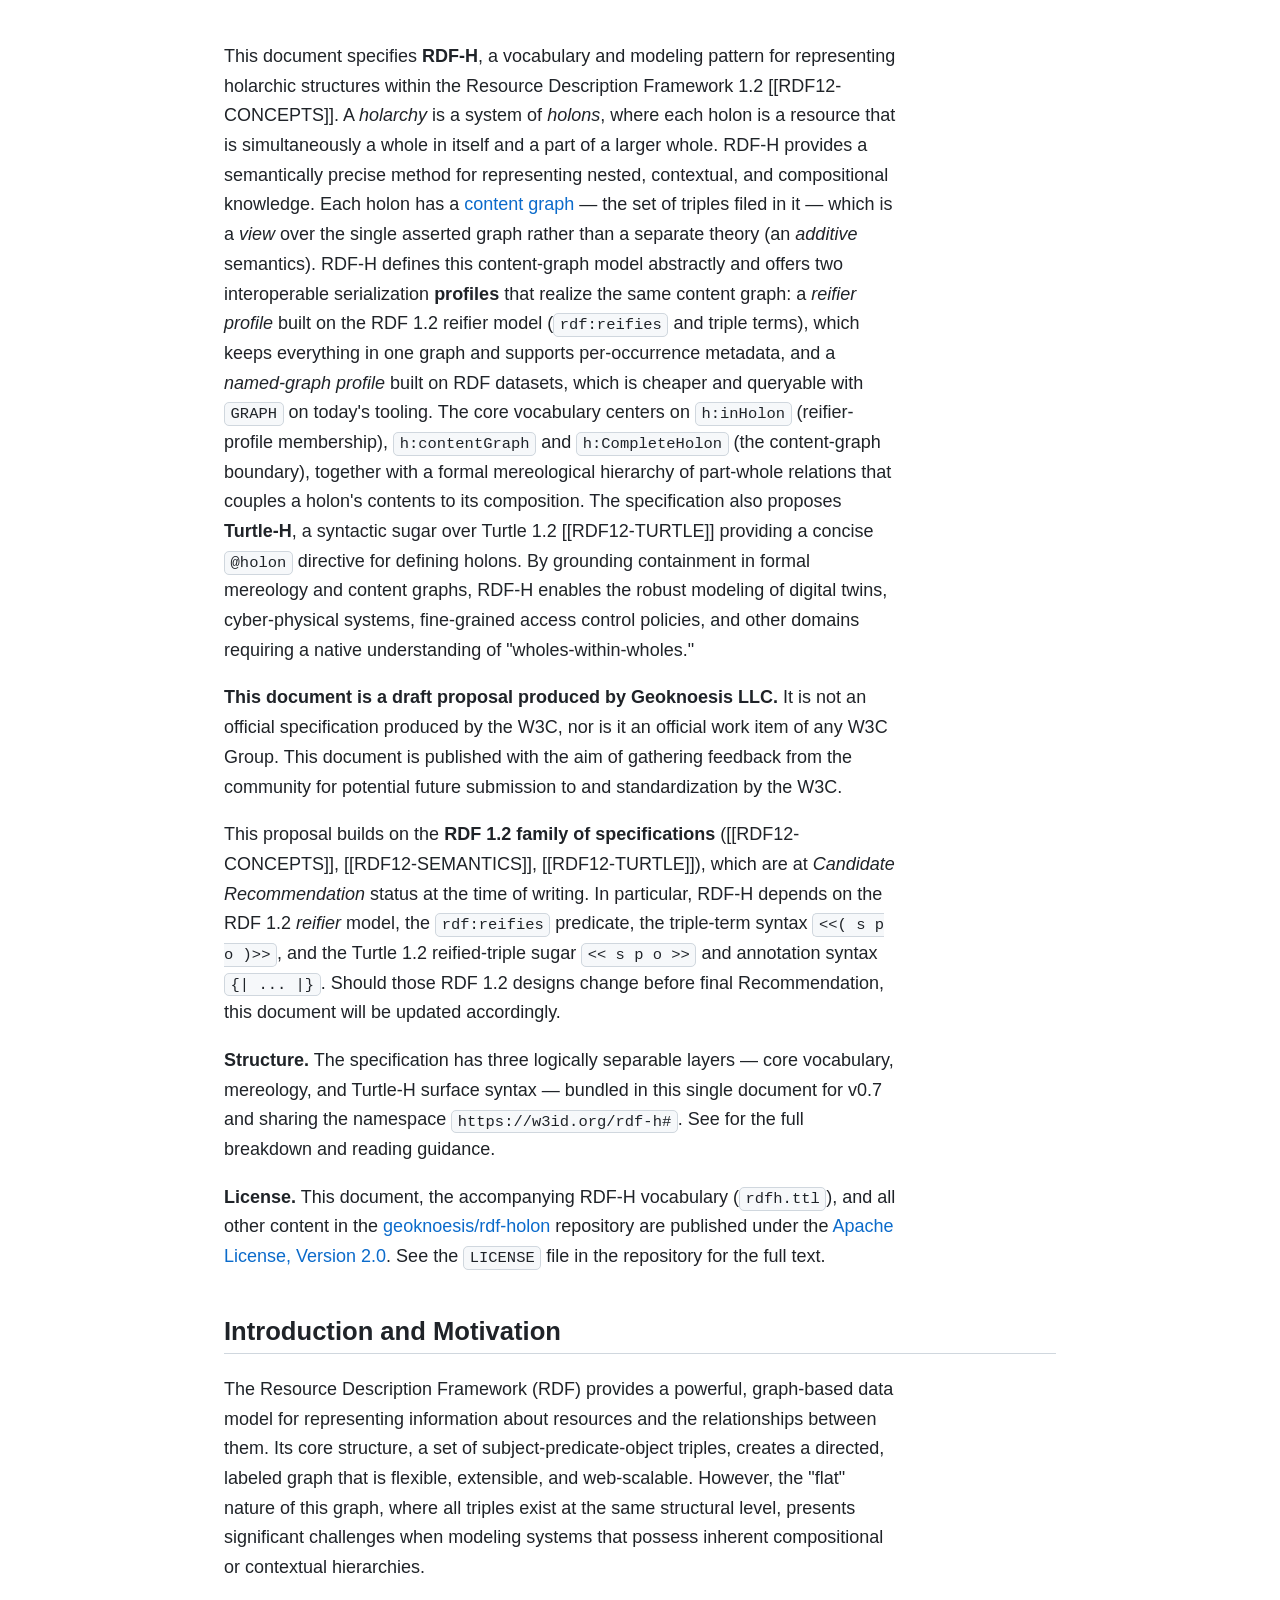
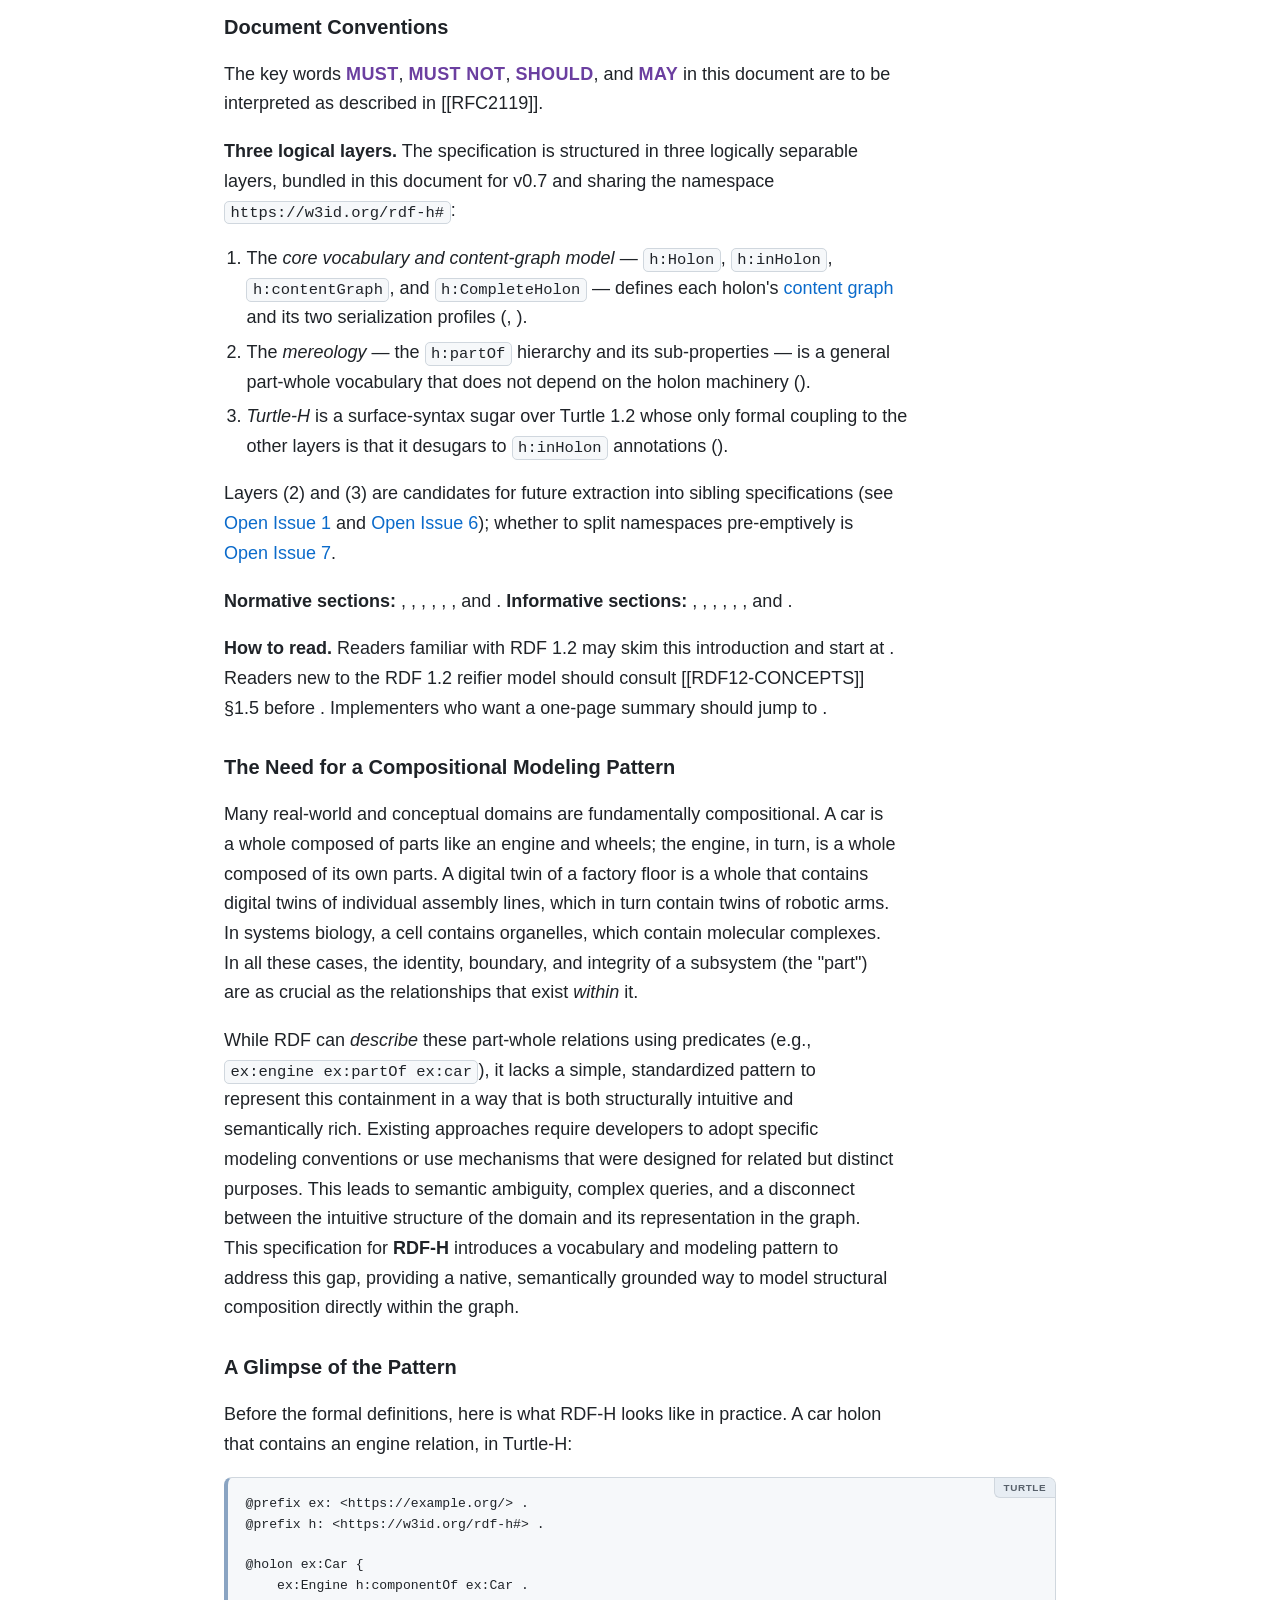
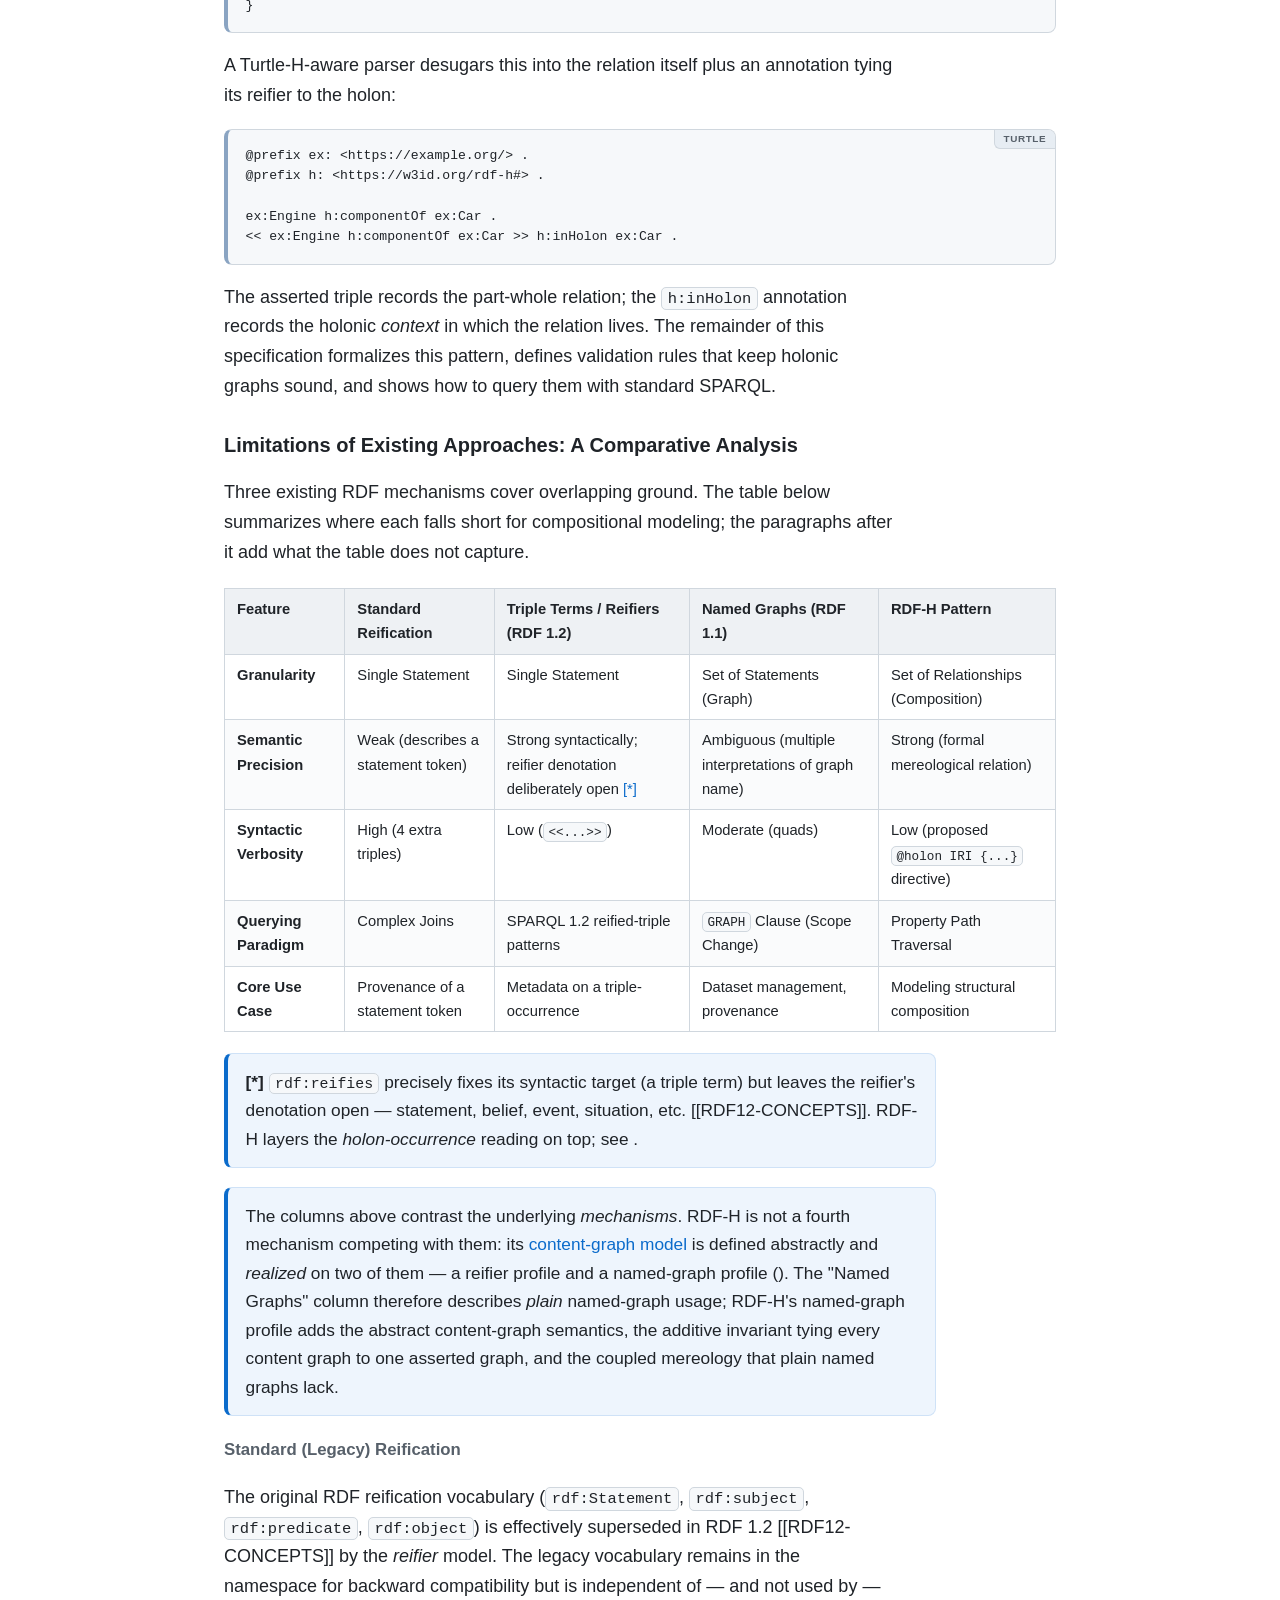
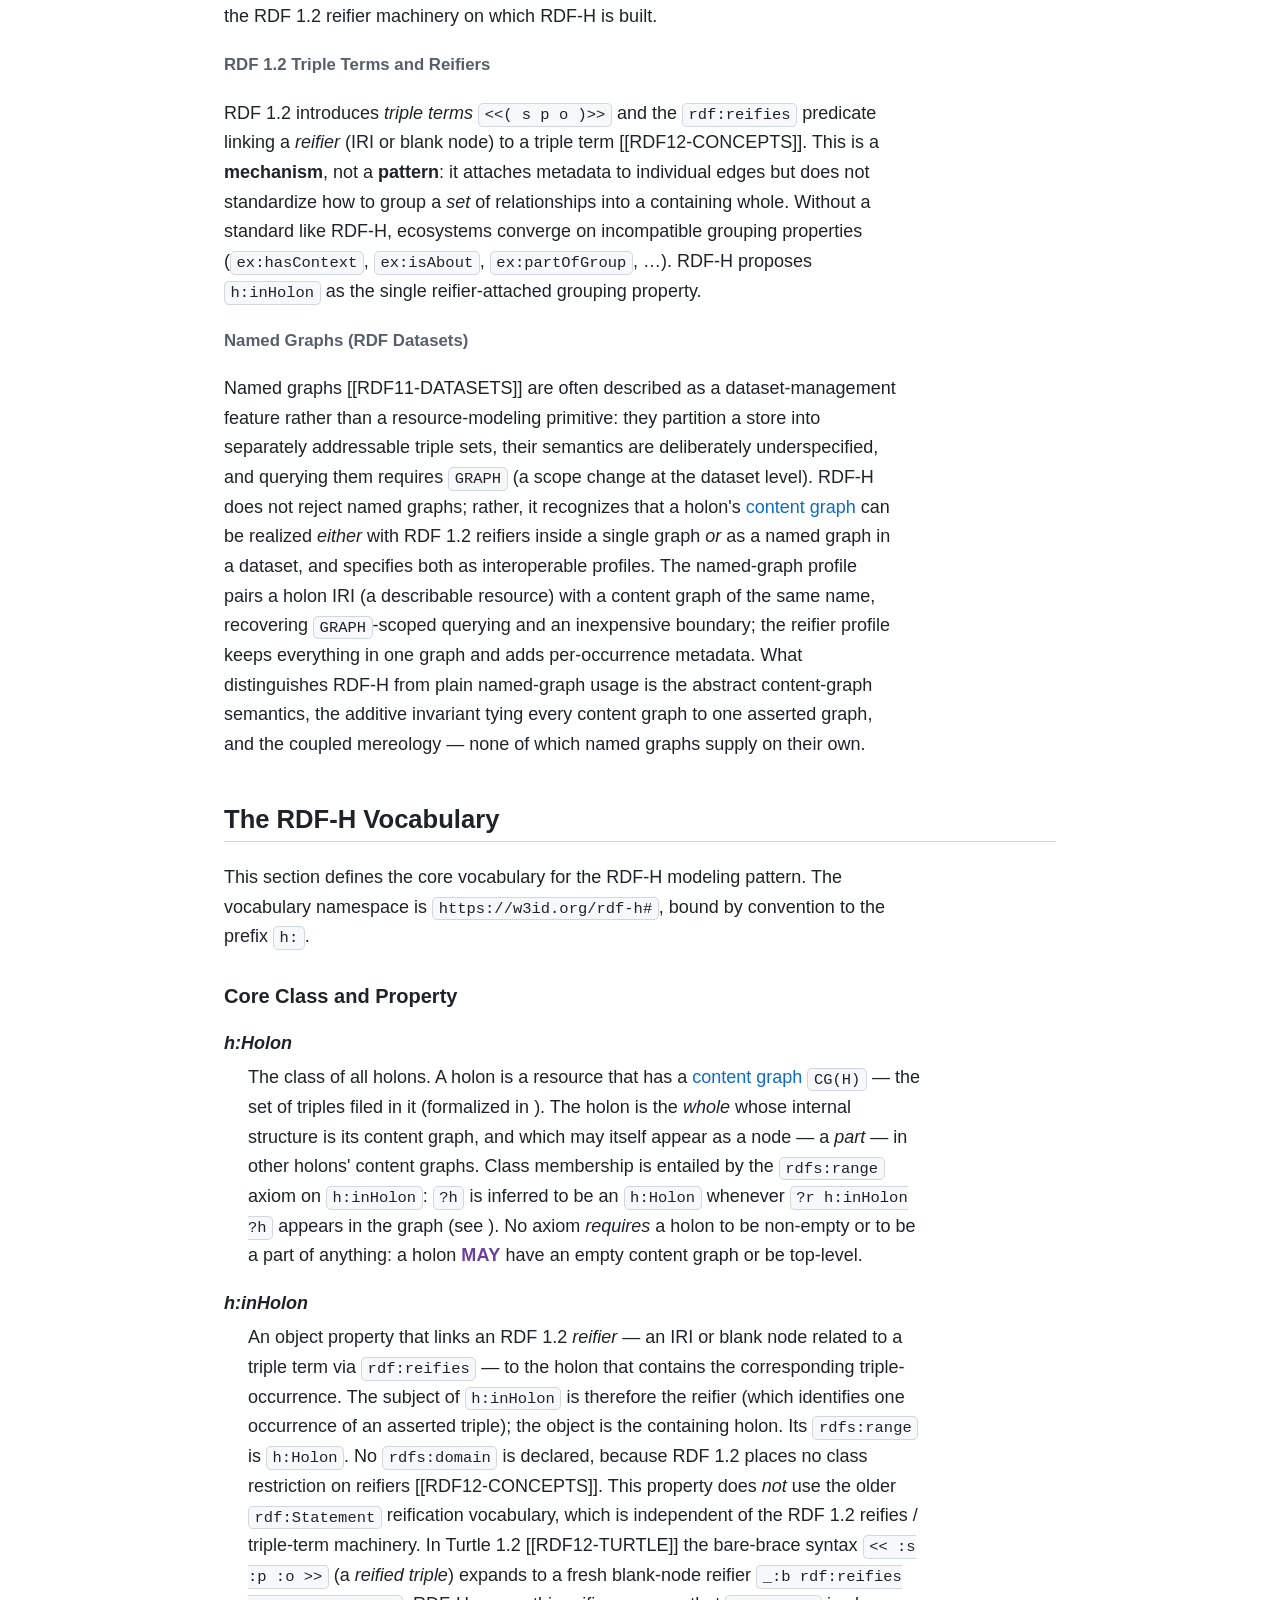
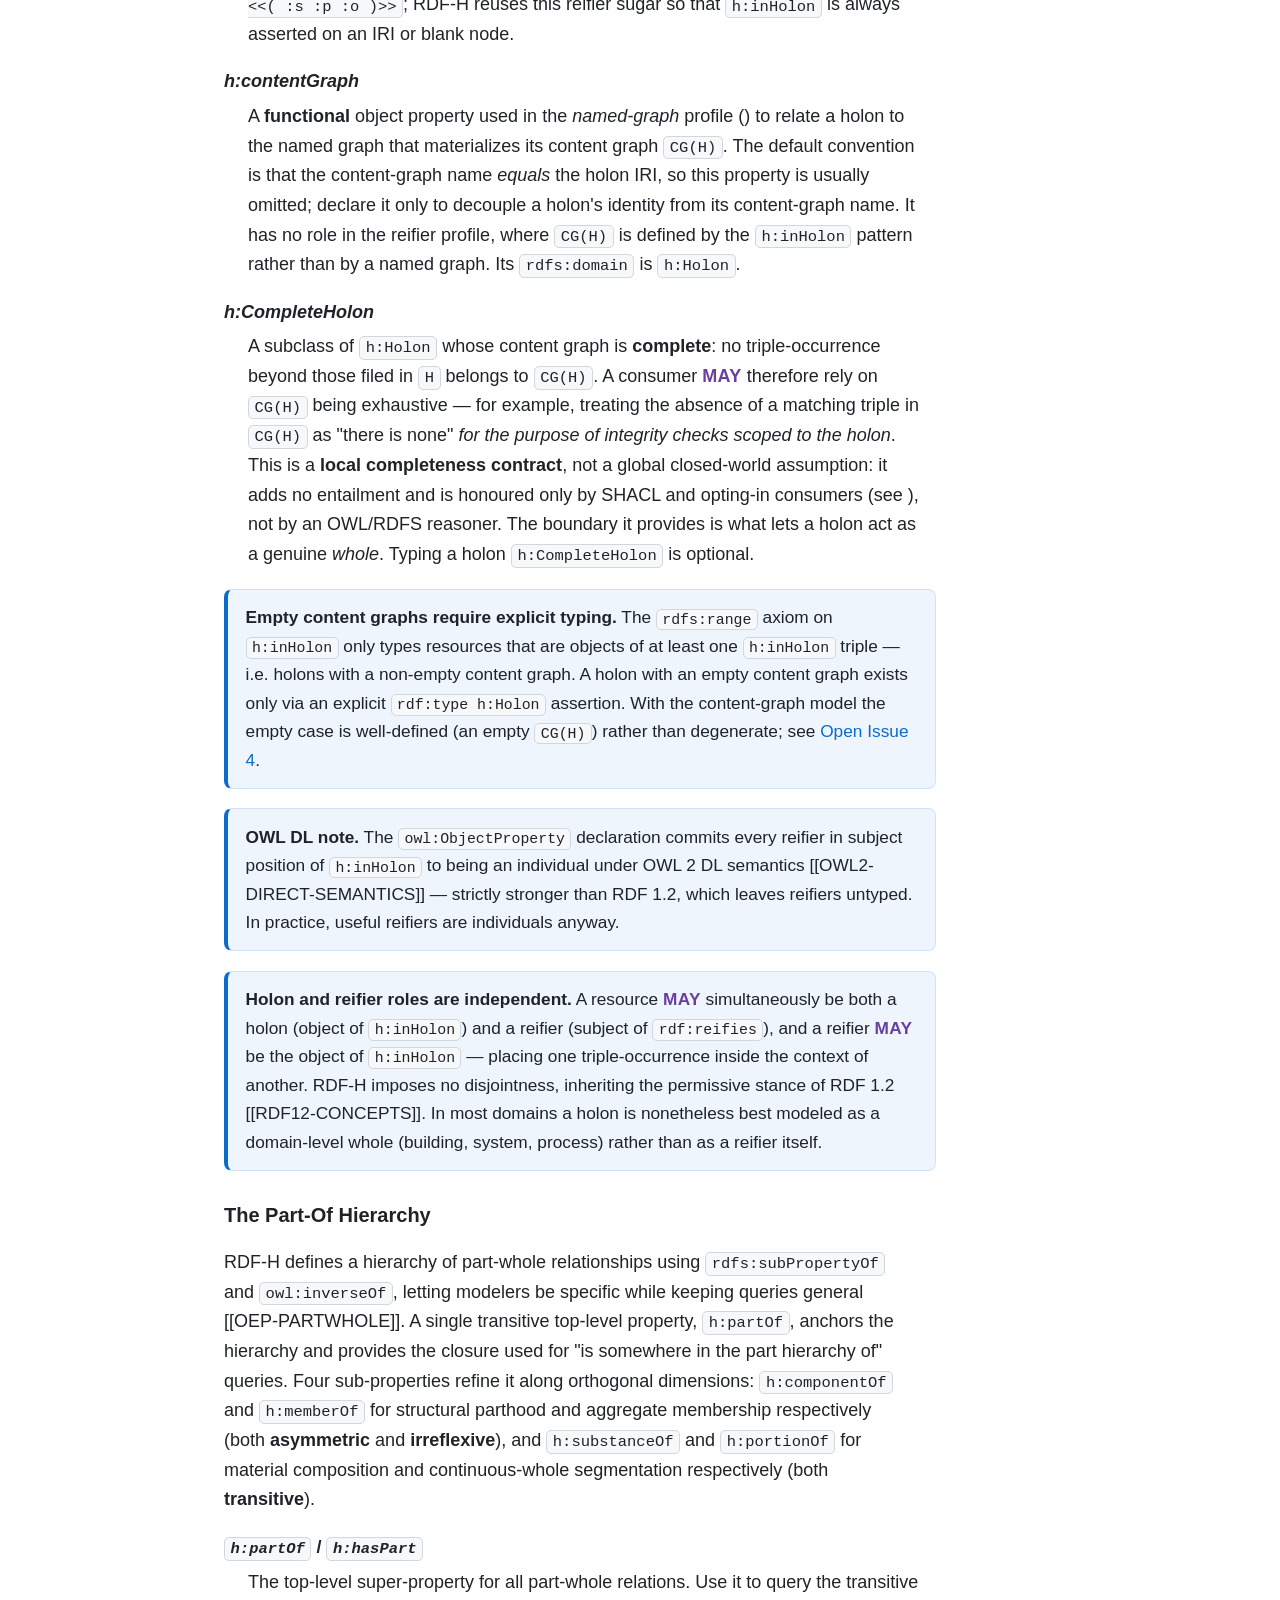
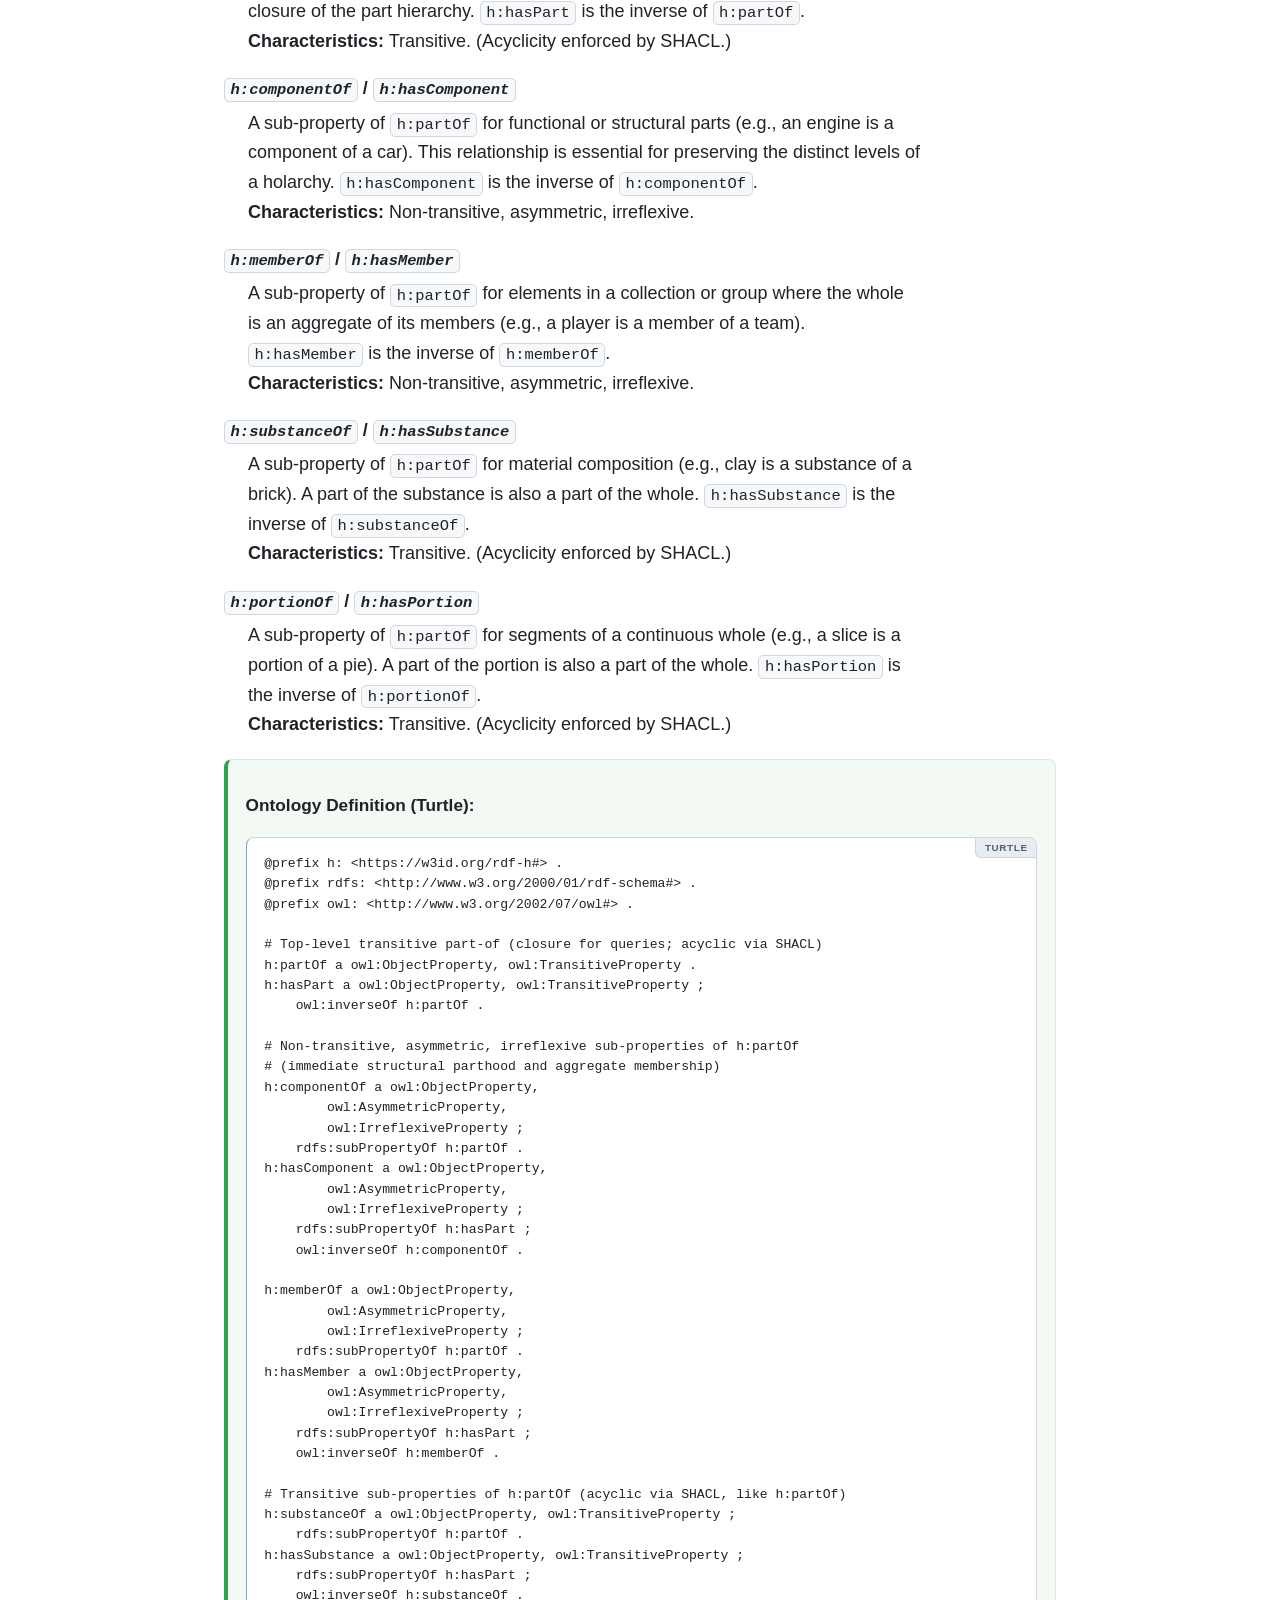
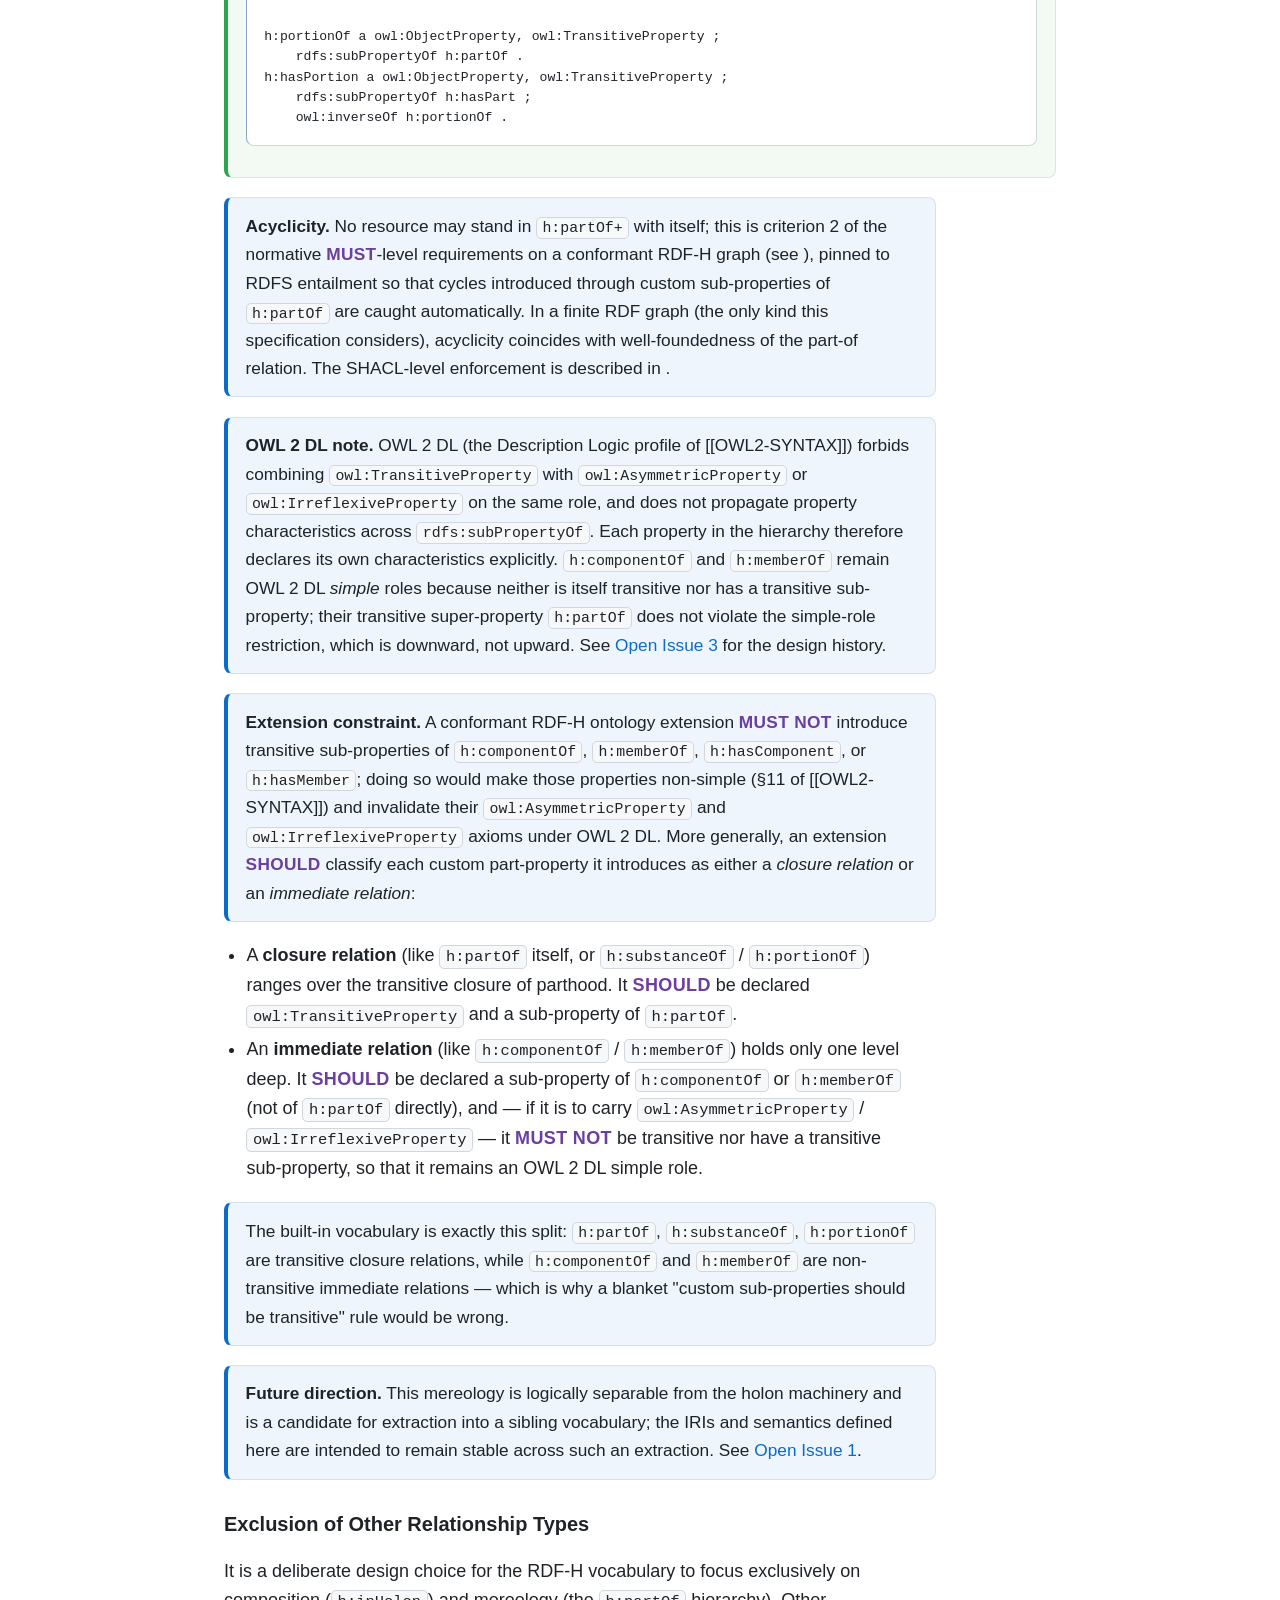
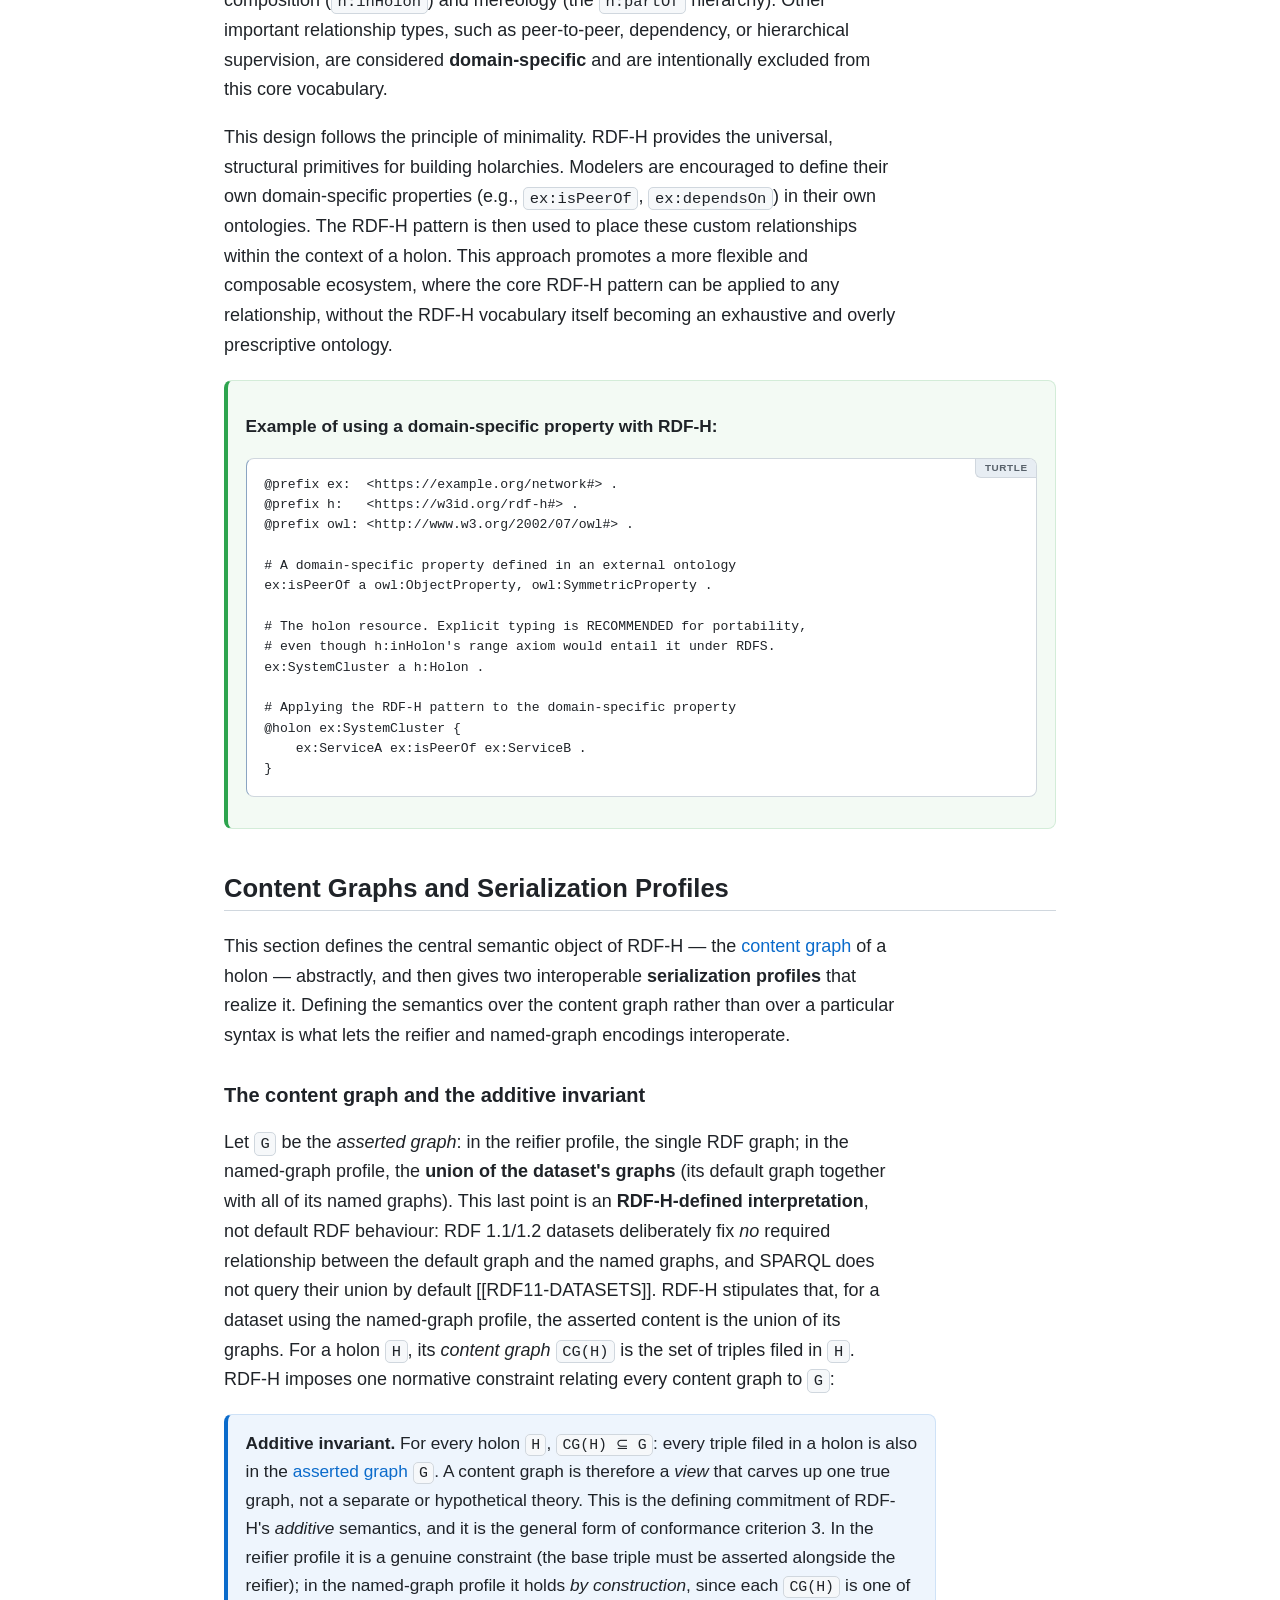
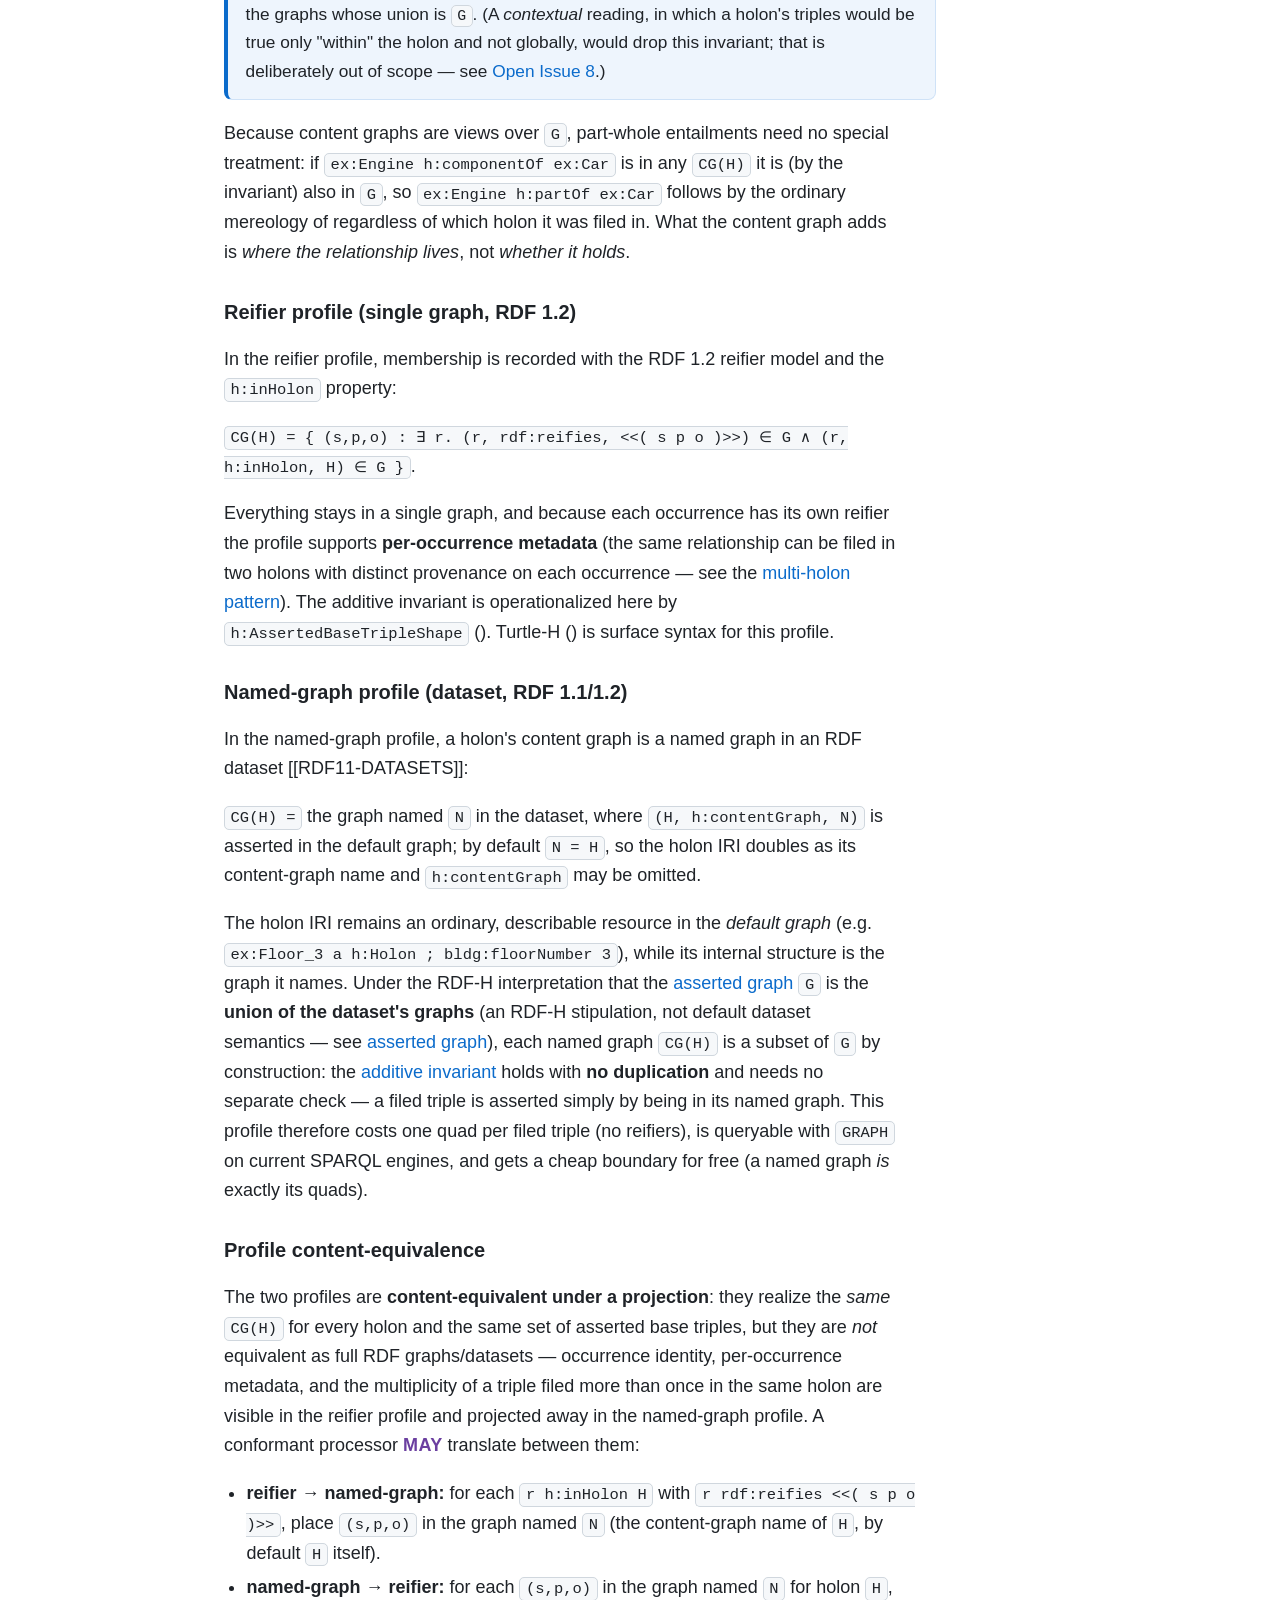
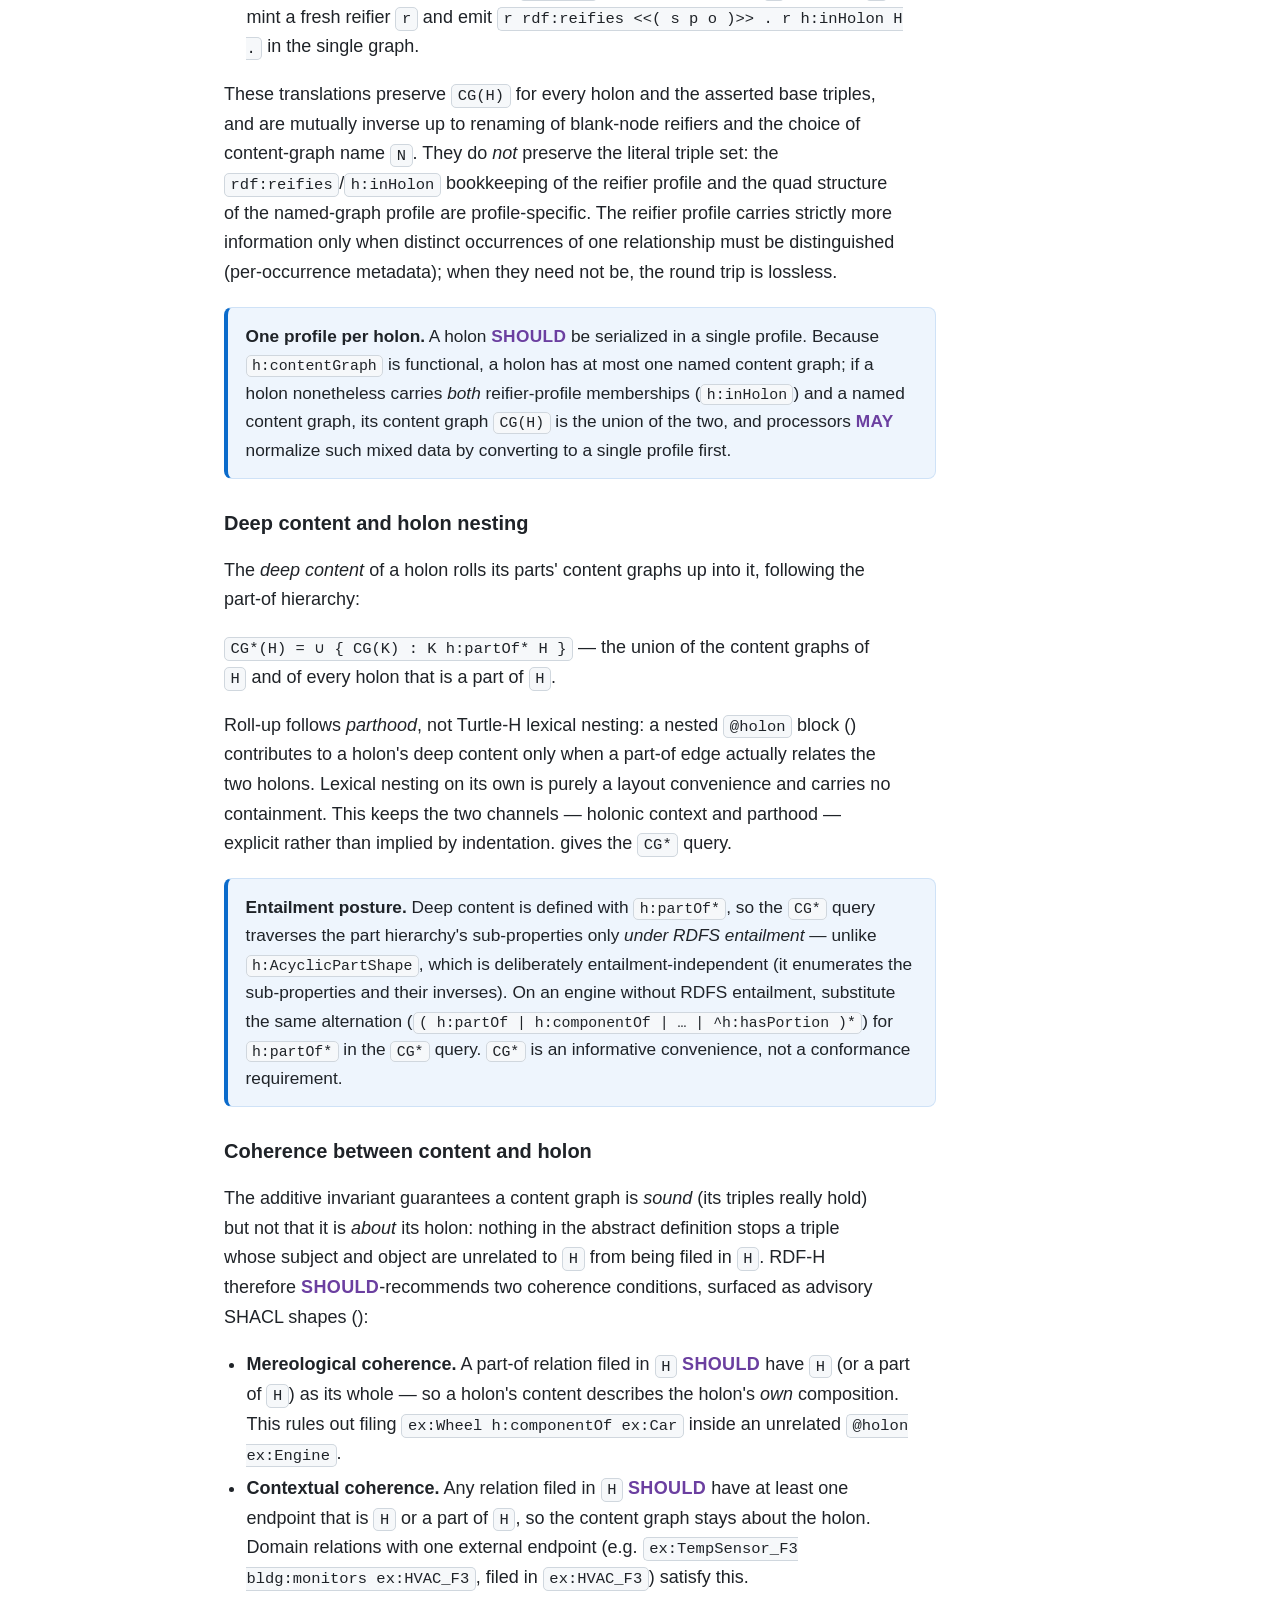
==== commit ead53a4e: "Address external review: tighten named-graph semantics, rename ClosedHolon -> CompleteHolon Respond " ====
--- a/index.html
+++ b/index.html
@@ -127,7 +127,7 @@
             per-occurrence metadata, and a <em>named-graph profile</em> built on RDF datasets, which is
             cheaper and queryable with <code>GRAPH</code> on today's tooling. The core vocabulary centers on
             <code>h:inHolon</code> (reifier-profile membership), <code>h:contentGraph</code> and
-            <code>h:ClosedHolon</code> (the content-graph boundary), together with a formal mereological
+            <code>h:CompleteHolon</code> (the content-graph boundary), together with a formal mereological
             hierarchy of part-whole relations that couples a holon's contents to its composition. The
             specification also proposes <strong>Turtle-H</strong>, a syntactic sugar over Turtle 1.2
             [[RDF12-TURTLE]] providing a concise <code>@holon</code> directive for defining holons. By
@@ -198,7 +198,7 @@
             <ol>
                 <li>The <em>core vocabulary and content-graph model</em> —
                     <code>h:Holon</code>, <code>h:inHolon</code>, <code>h:contentGraph</code>, and
-                    <code>h:ClosedHolon</code> — defines each holon's
+                    <code>h:CompleteHolon</code> — defines each holon's
                     <a href="#dfn-content-graph">content graph</a> and its two serialization profiles
                     (<a href="#vocabulary" class="sec-ref"></a>,
                     <a href="#content-graph" class="sec-ref"></a>).</li>
@@ -472,16 +472,18 @@
                     a named graph. Its <code>rdfs:domain</code> is <code>h:Holon</code>.
                 </dd>
 
-                <dt><dfn data-dfn-type="dfn" id="dfn-closedholon-class" class="export">h:ClosedHolon</dfn></dt>
+                <dt><dfn data-dfn-type="dfn" id="dfn-completeholon-class" class="export">h:CompleteHolon</dfn></dt>
                 <dd>A subclass of <code>h:Holon</code> whose content graph is <strong>complete</strong>:
-                    no triple-occurrence beyond those filed in <code>H</code> is in <code>H</code>. A
-                    consumer <em class="rfc2119" title="MAY">MAY</em> therefore read
-                    absence-from-<code>CG(H)</code> as negation <em>within</em> the holon (a
-                    closed-world reading scoped to the holon). This boundary is what makes a holon a
-                    genuine <em>whole</em>; without it, content graphs are open-world and have no
-                    edge. Completeness is checked with SHACL together with domain-specific shapes (see
-                    <a href="#validation-closure" class="sec-ref"></a>), not with OWL, which is
-                    open-world. Typing a holon <code>h:ClosedHolon</code> is optional.
+                    no triple-occurrence beyond those filed in <code>H</code> belongs to
+                    <code>CG(H)</code>. A consumer <em class="rfc2119" title="MAY">MAY</em> therefore
+                    rely on <code>CG(H)</code> being exhaustive — for example, treating the absence of a
+                    matching triple in <code>CG(H)</code> as "there is none" <em>for the purpose of
+                    integrity checks scoped to the holon</em>. This is a <strong>local completeness
+                    contract</strong>, not a global closed-world assumption: it adds no entailment and
+                    is honoured only by SHACL and opting-in consumers (see
+                    <a href="#validation-closure" class="sec-ref"></a>), not by an OWL/RDFS reasoner.
+                    The boundary it provides is what lets a holon act as a genuine <em>whole</em>.
+                    Typing a holon <code>h:CompleteHolon</code> is optional.
                 </dd>
             </dl>
 
@@ -646,13 +648,30 @@
                 of <code>h:componentOf</code>, <code>h:memberOf</code>, <code>h:hasComponent</code>,
                 or <code>h:hasMember</code>; doing so would make those properties non-simple
                 (§11 of [[OWL2-SYNTAX]]) and invalidate their <code>owl:AsymmetricProperty</code> and
-                <code>owl:IrreflexiveProperty</code> axioms under OWL 2 DL. Custom part-properties
-                declared as sub-properties of <code>h:partOf</code> <em class="rfc2119"
-                title="SHOULD">SHOULD</em> be transitive (matching their super-property); extensions
-                that need a strict immediate-part relation <em class="rfc2119"
-                title="SHOULD">SHOULD</em> introduce it as a sub-property of
-                <code>h:componentOf</code> or <code>h:memberOf</code> rather than of
-                <code>h:partOf</code> directly.
+                <code>owl:IrreflexiveProperty</code> axioms under OWL 2 DL. More generally, an
+                extension <em class="rfc2119" title="SHOULD">SHOULD</em> classify each custom
+                part-property it introduces as either a <em>closure relation</em> or an
+                <em>immediate relation</em>:
+            </p>
+            <ul>
+                <li>A <strong>closure relation</strong> (like <code>h:partOf</code> itself, or
+                    <code>h:substanceOf</code> / <code>h:portionOf</code>) ranges over the transitive
+                    closure of parthood. It <em class="rfc2119" title="SHOULD">SHOULD</em> be declared
+                    <code>owl:TransitiveProperty</code> and a sub-property of <code>h:partOf</code>.</li>
+                <li>An <strong>immediate relation</strong> (like <code>h:componentOf</code> /
+                    <code>h:memberOf</code>) holds only one level deep. It <em class="rfc2119"
+                    title="SHOULD">SHOULD</em> be declared a sub-property of <code>h:componentOf</code>
+                    or <code>h:memberOf</code> (not of <code>h:partOf</code> directly), and — if it is
+                    to carry <code>owl:AsymmetricProperty</code> / <code>owl:IrreflexiveProperty</code>
+                    — it <em class="rfc2119" title="MUST NOT">MUST NOT</em> be transitive nor have a
+                    transitive sub-property, so that it remains an OWL 2 DL simple role.</li>
+            </ul>
+            <p class="note">
+                The built-in vocabulary is exactly this split: <code>h:partOf</code>,
+                <code>h:substanceOf</code>, <code>h:portionOf</code> are transitive closure relations,
+                while <code>h:componentOf</code> and <code>h:memberOf</code> are non-transitive
+                immediate relations — which is why a blanket "custom sub-properties should be
+                transitive" rule would be wrong.
             </p>
             <p class="note">
                 <strong>Future direction.</strong> This mereology is logically separable from the
@@ -717,7 +736,12 @@
                 Let <code>G</code> be the <dfn data-dfn-type="dfn" id="dfn-asserted-graph" class="export">asserted graph</dfn>:
                 in the reifier profile, the single RDF graph; in the named-graph profile, the
                 <strong>union of the dataset's graphs</strong> (its default graph together with all of its
-                named graphs). For a holon <code>H</code>, its
+                named graphs). This last point is an <strong>RDF-H-defined interpretation</strong>, not
+                default RDF behaviour: RDF 1.1/1.2 datasets deliberately fix <em>no</em> required
+                relationship between the default graph and the named graphs, and SPARQL does not query
+                their union by default [[RDF11-DATASETS]]. RDF-H stipulates that, for a dataset using
+                the named-graph profile, the asserted content is the union of its graphs. For a holon
+                <code>H</code>, its
                 <dfn data-dfn-type="dfn" id="dfn-content-graph" data-lt="content graph|content graphs" class="export">content graph</dfn>
                 <code>CG(H)</code> is the set of triples filed in <code>H</code>. RDF-H imposes one
                 normative constraint relating every content graph to <code>G</code>:
@@ -732,7 +756,7 @@
                 <a href="#conformance" class="sec-ref"></a> criterion 3. In the reifier profile it is
                 a genuine constraint (the base triple must be asserted alongside the reifier); in the
                 named-graph profile it holds <em>by construction</em>, since each <code>CG(H)</code> is
-                one of the graphs whose merge is <code>G</code>. (A <em>contextual</em> reading, in
+                one of the graphs whose union is <code>G</code>. (A <em>contextual</em> reading, in
                 which a holon's triples would be true only "within" the holon and not globally, would
                 drop this invariant; that is deliberately out of scope — see
                 <a href="#issue-contextual">Open Issue 8</a>.)
@@ -784,10 +808,11 @@
             <p>
                 The holon IRI remains an ordinary, describable resource in the <em>default graph</em>
                 (e.g. <code>ex:Floor_3 a h:Holon ; bldg:floorNumber 3</code>), while its internal
-                structure is the graph it names. Because the
+                structure is the graph it names. Under the RDF-H interpretation that the
                 <a href="#dfn-asserted-graph">asserted graph</a> <code>G</code> is the
-                <strong>union of the dataset's graphs</strong>, each named graph
-                <code>CG(H)</code> is a subset of <code>G</code> by construction: the
+                <strong>union of the dataset's graphs</strong> (an RDF-H stipulation, not default
+                dataset semantics — see <a href="#dfn-asserted-graph">asserted graph</a>), each named
+                graph <code>CG(H)</code> is a subset of <code>G</code> by construction: the
                 <a href="#additive-invariant">additive invariant</a> holds with <strong>no
                 duplication</strong> and needs no separate check — a filed triple is asserted simply by
                 being in its named graph. This profile therefore costs one quad per filed triple (no
@@ -797,11 +822,15 @@
         </section>
 
         <section id="profile-equivalence">
-            <h3>Profile equivalence</h3>
-            <p>
-                The two profiles realize the <em>same</em> <code>CG(H)</code> for every holon and the
-                same set of asserted base triples, and a conformant processor <em class="rfc2119"
-                title="MAY">MAY</em> translate between them:
+            <h3>Profile content-equivalence</h3>
+            <p>
+                The two profiles are <strong>content-equivalent under a projection</strong>: they
+                realize the <em>same</em> <code>CG(H)</code> for every holon and the same set of
+                asserted base triples, but they are <em>not</em> equivalent as full RDF
+                graphs/datasets — occurrence identity, per-occurrence metadata, and the multiplicity of
+                a triple filed more than once in the same holon are visible in the reifier profile and
+                projected away in the named-graph profile. A conformant processor
+                <em class="rfc2119" title="MAY">MAY</em> translate between them:
             </p>
             <ul>
                 <li><strong>reifier &rarr; named-graph:</strong> for each
@@ -943,10 +972,10 @@
         <p class="note">
             <strong>The content-graph machinery adds no new entailments.</strong> The
             <a href="#content-graph" class="sec-ref"></a> content-graph model, the
-            <a href="#additive-invariant">additive invariant</a>, and <code>h:ClosedHolon</code> are
+            <a href="#additive-invariant">additive invariant</a>, and <code>h:CompleteHolon</code> are
             <em>view-</em> and <em>validation-</em>level constructs, not model-theoretic ones: an RDFS
             or OWL reasoner derives nothing further from them. In particular, a reasoner does
-            <em>not</em> infer negative facts from <code>h:ClosedHolon</code> — closure is honoured
+            <em>not</em> infer negative facts from <code>h:CompleteHolon</code> — closure is honoured
             only by SHACL and by opting-in consumers (see <a href="#validation-closure"
             class="sec-ref"></a>). <code>h:contentGraph</code> is an ordinary functional property with
             no special semantics beyond its <code>rdfs:domain</code>.
@@ -1289,8 +1318,8 @@
             only SPARQL 1.1.
         </p>
         <p class="note">
-            <strong>Closed holons.</strong> Completeness of a
-            <a href="#dfn-closedholon-class">closed holon</a>'s content graph is checked by
+            <strong>Complete holons.</strong> Completeness of a
+            <a href="#dfn-completeholon-class">complete holon</a>'s content graph is checked by
             <em>domain-specific</em> shapes rather than a single built-in shape; the pattern is in
             <a href="#validation-closure" class="sec-ref"></a>.
         </p>
@@ -1471,21 +1500,21 @@
         </section>
 
         <section id="validation-closure">
-            <h3>Validating closed holons</h3>
-            <p>
-                A <a href="#dfn-closedholon-class">closed holon</a> asserts that its content graph is
+            <h3>Validating complete holons</h3>
+            <p>
+                A <a href="#dfn-completeholon-class">complete holon</a> asserts that its content graph is
                 complete, which licenses a closed-world reading <em>within</em> the holon. Completeness
                 is necessarily domain-specific (what counts as "complete" depends on the kind of
                 holon), so RDF-H does not ship a single closure validator; instead, model the expected
-                content with an ordinary SHACL shape and target it at the closed holons. For example,
+                content with an ordinary SHACL shape and target it at the complete holons. For example,
                 requiring that every closed <code>bldg:Floor</code> holon contain exactly one HVAC
                 component:
             </p>
             <div class="example">
                 <pre class="nohighlight turtle">
-ex:ClosedFloorShape
+ex:CompleteFloorShape
     a sh:NodeShape ;
-    sh:targetClass h:ClosedHolon ;
+    sh:targetClass h:CompleteHolon ;
     sh:sparql [
         a sh:SPARQLConstraint ;
         sh:message "A closed floor holon must contain exactly one HVAC component." ;
@@ -1509,15 +1538,15 @@
 </pre>
             </div>
             <p>
-                The closed-world reading is sound precisely because <code>h:ClosedHolon</code>
+                The closed-world reading is sound precisely because <code>h:CompleteHolon</code>
                 promises that <code>CG(H)</code> is complete: the absence of a second HVAC occurrence
                 in the content graph can be read as "there is no second HVAC component," which an
                 open-world holon could not guarantee.
             </p>
             <p class="note">
                 <strong>Closure is an advisory contract, not an entailment.</strong>
-                <code>h:ClosedHolon</code> carries no RDFS or OWL semantics: an OWL or RDFS reasoner
-                does <em>not</em> derive negative facts from it, and merging a closed holon's graph
+                <code>h:CompleteHolon</code> carries no RDFS or OWL semantics: an OWL or RDFS reasoner
+                does <em>not</em> derive negative facts from it, and merging a complete holon's graph
                 with new triples does not automatically re-validate it. The closed-world reading is
                 honoured only by SHACL shapes (which are closed-world by construction) and by
                 consumers that opt in. Implementers <em class="rfc2119" title="MUST NOT">MUST NOT</em>
@@ -1536,15 +1565,48 @@
             <strong>RDF-H Graph</strong> (a body of RDF data that uses the RDF-H vocabulary). The
             criteria below summarize requirements stated normatively in the preceding sections.
         </p>
+
+        <section id="conformance-profiles">
+            <h3>Implementation profiles</h3>
+            <p>
+                Because the two serialization profiles
+                (<a href="#content-graph" class="sec-ref"></a>) have very different tooling demands,
+                conformance is stated against one of two named <strong>implementation profiles</strong>;
+                an implementation <em class="rfc2119" title="MUST">MUST</em> declare which it supports
+                (it <em class="rfc2119" title="MAY">MAY</em> support both):
+            </p>
+            <dl>
+                <dt><strong>RDF-H Reifier Profile</strong></dt>
+                <dd>The single-graph, RDF 1.2 reifier encoding (<code>rdf:reifies</code> +
+                    <code>h:inHolon</code>), including Turtle-H. It requires RDF 1.2 triple terms and,
+                    for the shipped SHACL shapes, a SHACL engine whose embedded SPARQL supports triple
+                    terms (SPARQL 1.2). This support is still maturing across implementations, so a
+                    conformant processor <em class="rfc2119" title="MAY">MAY</em> use the
+                    component-extraction fallback noted in <a href="#validation" class="sec-ref"></a>.</dd>
+                <dt><strong>RDF-H Dataset Profile</strong></dt>
+                <dd>The named-graph encoding over an RDF dataset. It runs on today's RDF 1.1 + SPARQL
+                    1.1 + standard SHACL stacks (membership and content-graph extraction use the
+                    <code>GRAPH</code> clause), and depends on the RDF-H asserted-graph interpretation
+                    (<a href="#dfn-asserted-graph">asserted graph</a>).</dd>
+            </dl>
+            <p>
+                The two profiles are content-equivalent under a projection
+                (<a href="#profile-equivalence" class="sec-ref"></a>), so a graph authored for one can
+                be consumed in the other by a processor that supports both.
+            </p>
+        </section>
+
         <p>A conformant <strong>RDF-H Processor</strong> <em class="rfc2119" title="MUST">MUST</em>:</p>
         <ol>
-            <li>Satisfy all conformance criteria for a fully conformant RDF 1.2 processor [[RDF12-CONCEPTS]],
-                including support for triple terms, the <code>rdf:reifies</code> predicate, and the Turtle 1.2
-                syntactic forms for reified triples and annotation blocks [[RDF12-TURTLE]].</li>
+            <li>For the profile(s) it supports, satisfy the corresponding base-standard conformance
+                criteria — for the Reifier Profile, a fully conformant RDF 1.2 processor
+                [[RDF12-CONCEPTS]] (triple terms, <code>rdf:reifies</code>, and the Turtle 1.2 reified
+                triple / annotation forms [[RDF12-TURTLE]]); for the Dataset Profile, a conformant RDF
+                dataset / SPARQL 1.1 processor [[RDF11-DATASETS]], [[SPARQL11-QUERY]].</li>
         </ol>
         <p>A conformant <strong>RDF-H Processor</strong> <em class="rfc2119" title="SHOULD">SHOULD</em>:</p>
         <ol>
-            <li>Correctly parse and serialize the Turtle-H syntax defined in
+            <li>(Reifier Profile) Correctly parse and serialize the Turtle-H syntax defined in
                 <a href="#syntax" class="sec-ref"></a>, translating it to and from its standard RDF 1.2
                 representation. Whether this requirement is promoted to <em class="rfc2119"
                 title="MUST">MUST</em>-level for v1.0 is tracked by
@@ -1556,11 +1618,10 @@
                 for objects of <code>h:inHolon</code> via the standard <code>rdfs3</code> rule (see
                 <a href="#semantics" class="sec-ref"></a>) and <code>rdfs:subPropertyOf</code> traversal
                 for the <code>h:partOf</code> hierarchy.</li>
-            <li>Support at least one of the two serialization
-                <a href="#content-graph" class="sec-ref"></a> profiles, and be able to extract a
-                holon's content graph <code>CG(H)</code> (and, where applicable, its
-                <a href="#dfn-deep-content">deep content</a> <code>CG*(H)</code>). A processor that
-                supports both profiles <em class="rfc2119" title="SHOULD">SHOULD</em> implement the
+            <li>Be able to extract a holon's content graph <code>CG(H)</code> (and, where applicable,
+                its <a href="#dfn-deep-content">deep content</a> <code>CG*(H)</code>) for the
+                <a href="#conformance-profiles">profile(s)</a> it supports. A processor that supports
+                both profiles <em class="rfc2119" title="SHOULD">SHOULD</em> implement the
                 <a href="#profile-equivalence">profile translation</a> so that data authored in one
                 profile can be consumed in the other.</li>
         </ol>
@@ -1583,7 +1644,7 @@
                 asserted (enforced by <code>h:AssertedBaseTripleShape</code>,
                 <a href="#validation-normative" class="sec-ref"></a>). In the named-graph profile,
                 where <code>G</code> is the union of the dataset's graphs, the invariant holds by
-                construction (each named graph is part of the merge), so there is nothing to
+                construction (each named graph is part of that union), so there is nothing to
                 enforce.</li>
         </ol>
         <p>
@@ -1718,7 +1779,7 @@
                 <em>reifier profile</em>.
             </p>
             <div class="example">
-                <p><strong>Same model, named-graph profile (TriG).</strong> The Floor 3 holon, written
+                <p><strong>Same content, named-graph profile (TriG).</strong> The Floor 3 holon, written
                     as a named graph instead of <code>@holon</code> + reifiers. The holon IRI is both a
                     describable resource (default graph) and the name of its content graph:</p>
                 <pre class="nohighlight turtle">
@@ -1896,7 +1957,7 @@
                 triples also live in the single asserted graph, so view scoping must be enforced by the
                 query/authorization layer rather than by graph isolation (see
                 <a href="#security" class="sec-ref"></a>). Declaring
-                <code>ex:Floor_3 a h:ClosedHolon</code> additionally lets the tenant treat the exposed
+                <code>ex:Floor_3 a h:CompleteHolon</code> additionally lets the tenant treat the exposed
                 content graph as complete for the floor.
             </p>
         </section>
@@ -1985,14 +2046,16 @@
                 imposed with a domain SHACL shape).
             </dd>
 
-            <dt id="issue-holon-closure">Issue 5: Closed-world holon contents <em>(provisionally resolved in this draft)</em></dt>
+            <dt id="issue-holon-closure">Issue 5: Complete (closed-content) holons <em>(provisionally resolved in this draft via <code>h:CompleteHolon</code>)</em></dt>
             <dd>
-                Resolved by <a href="#dfn-closedholon-class"><code>h:ClosedHolon</code></a>: typing a
-                holon <code>h:ClosedHolon</code> asserts <code>CG(H)</code> is complete and licenses a
-                closed-world reading within the holon, validated by domain SHACL shapes
-                (<a href="#validation-closure" class="sec-ref"></a>). Open sub-question: should closure
-                also be expressible per-relation (e.g. "these are <em>all</em> the components of
-                <code>H</code>") rather than only per-holon?
+                The original question — may a holon assert "these triples, and only these, are in
+                <code>CG(H)</code>"? — is resolved by
+                <a href="#dfn-completeholon-class"><code>h:CompleteHolon</code></a>: typing a holon
+                <code>h:CompleteHolon</code> asserts <code>CG(H)</code> is complete and supports a
+                completeness-scoped (local closed-world) reading, validated by domain SHACL shapes
+                (<a href="#validation-closure" class="sec-ref"></a>) rather than by entailment. Open
+                sub-question: should completeness also be expressible per-relation (e.g. "these are
+                <em>all</em> the components of <code>H</code>") rather than only per-holon?
             </dd>
 
             <dt id="issue-turtle-h-status">Issue 6: Turtle-H normative status and venue</dt>
@@ -2074,13 +2137,13 @@
                 filed triple in the asserted graph <code>G</code>, so restricting a content-graph
                 <em>view</em> does not by itself hide a triple that is also reachable through
                 <code>G</code> or another holon.</li>
-            <li><strong>Closed holons turn absence into information.</strong> A
-                <a href="#dfn-closedholon-class">closed holon</a> asserts that its content graph is
+            <li><strong>Complete holons turn absence into information.</strong> A
+                <a href="#dfn-completeholon-class">complete holon</a> asserts that its content graph is
                 complete, so a consumer may read "absent from <code>CG(H)</code>" as "does not exist."
-                When a closed holon is derived from an access-controlled or redacted source, that
+                When a complete holon is derived from an access-controlled or redacted source, that
                 completeness claim can itself leak information (it reveals that nothing was withheld).
                 Publishers <em class="rfc2119" title="SHOULD">SHOULD</em> avoid marking a holon
-                <code>h:ClosedHolon</code> when its content was filtered for confidentiality.</li>
+                <code>h:CompleteHolon</code> when its content was filtered for confidentiality.</li>
         </ul>
     </section>
 
@@ -2100,8 +2163,16 @@
                         (<a href="#content-graph" class="sec-ref"></a>). Added the
                         <a href="#additive-invariant">additive invariant</a> <code>CG(H) &sube; G</code>
                         (the general form of the v0.6 asserted-base-triple rule), <code>h:contentGraph</code>,
-                        <code>h:ClosedHolon</code> with closed-world-within-a-holon semantics, and
-                        <a href="#dfn-deep-content">deep content</a> <code>CG*(H)</code>. Reframed
+                        <code>h:CompleteHolon</code> (a local completeness contract, not a global
+                        closed-world assumption), and
+                        <a href="#dfn-deep-content">deep content</a> <code>CG*(H)</code>. The
+                        named-graph profile's asserted graph <code>G</code> is the
+                        <a href="#dfn-asserted-graph">union of the dataset's graphs</a> — an RDF-H
+                        stipulation, not default RDF dataset semantics — and the two profiles are
+                        content-equivalent <em>under a projection</em>
+                        (<a href="#profile-equivalence" class="sec-ref"></a>). Defined
+                        <a href="#conformance-profiles">Reifier and Dataset implementation profiles</a>,
+                        and gave closure-vs-immediate guidance for custom part-properties. Reframed
                         named graphs from "rejected" to an alternative profile, and recast the abstract
                         around content graphs.</li>
                     <li><strong>Coherence over orthogonality.</strong> Reversed the v0.6 framing
@@ -2137,7 +2208,7 @@
                     <li><strong>Open issues.</strong> Provisionally resolved
                         <a href="#issue-holon-empty">Issue 4</a> (empty holon = empty content graph)
                         and <a href="#issue-holon-closure">Issue 5</a> (closure via
-                        <code>h:ClosedHolon</code>); added <a href="#issue-contextual">Issue 8</a>
+                        <code>h:CompleteHolon</code>); added <a href="#issue-contextual">Issue 8</a>
                         (contextual holons).</li>
                 </ul>
             </dd>
@@ -2203,7 +2274,7 @@
                 <tr>
                     <td><strong>Core vocabulary</strong></td>
                     <td><code>h:Holon</code>, <code>h:inHolon</code>,
-                        <code>h:contentGraph</code>, <code>h:ClosedHolon</code></td>
+                        <code>h:contentGraph</code>, <code>h:CompleteHolon</code></td>
                 </tr>
                 <tr>
                     <td><strong>Content graph</strong></td>
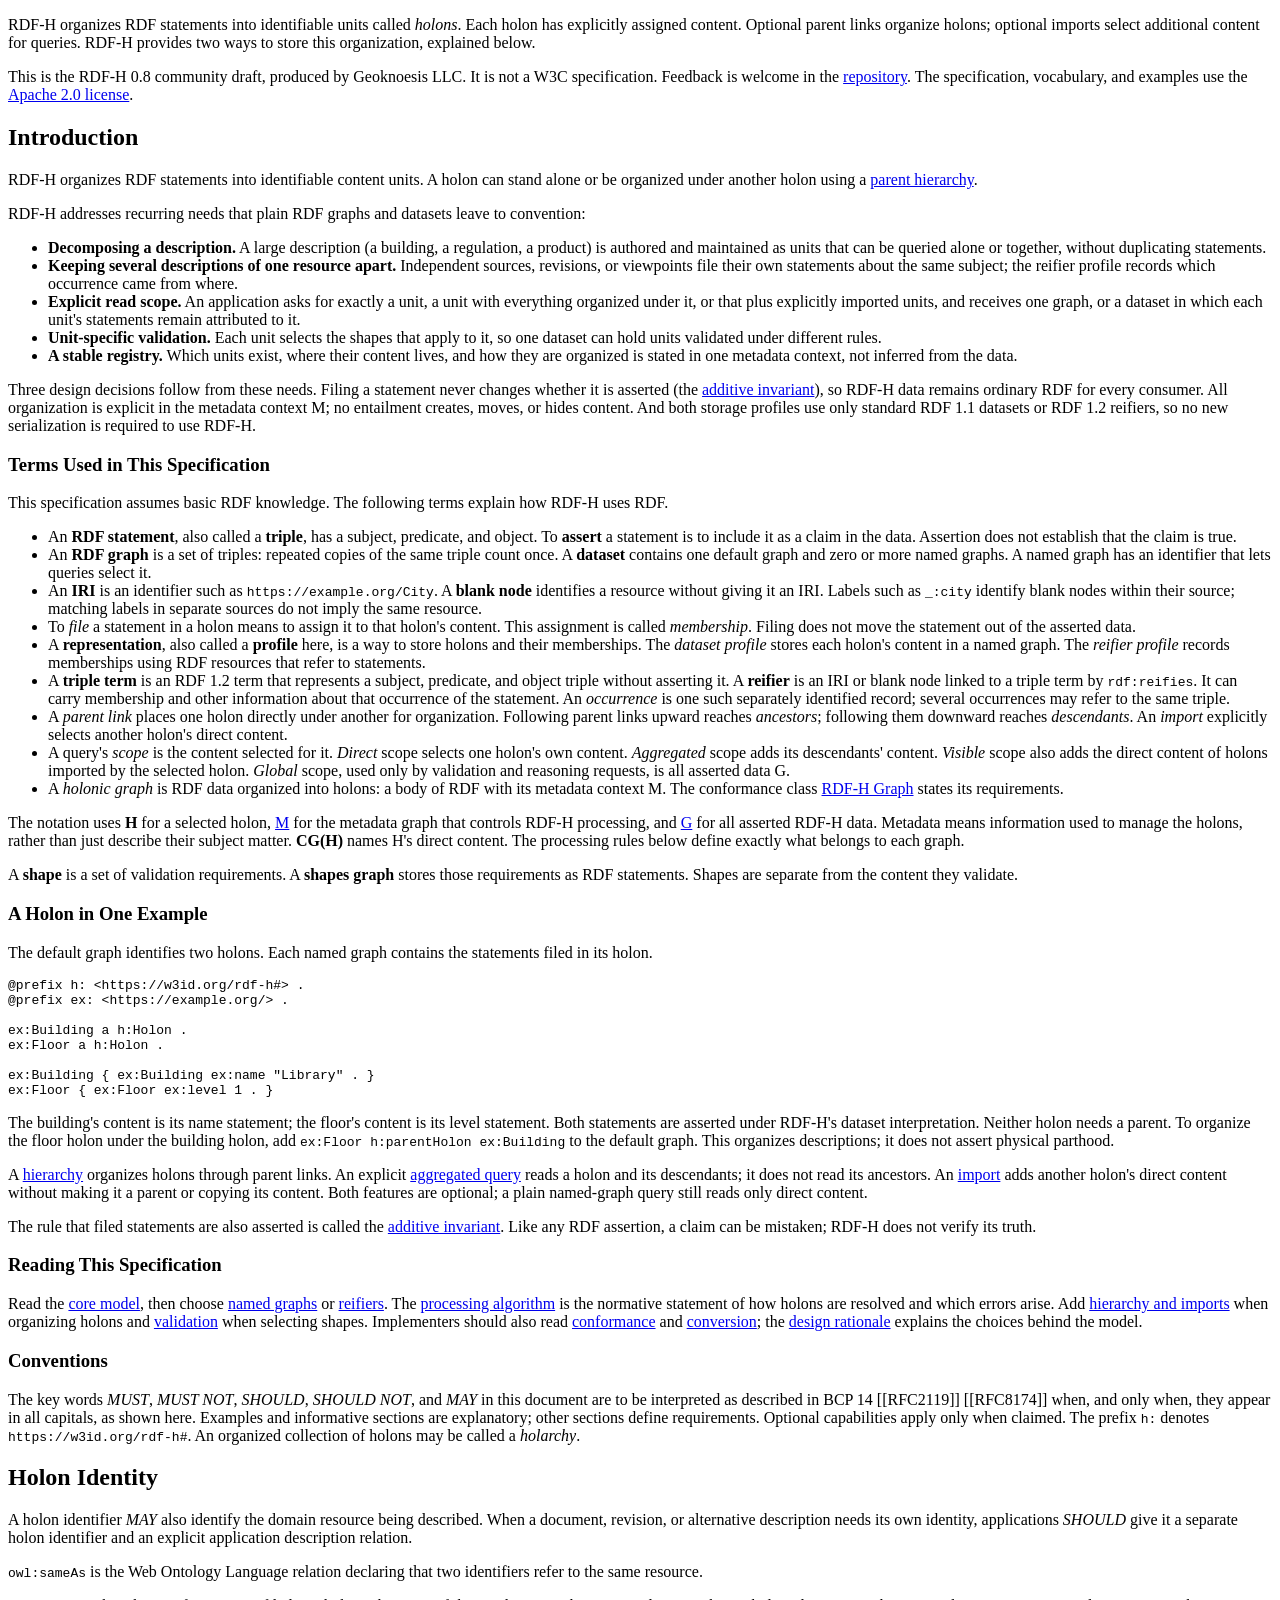
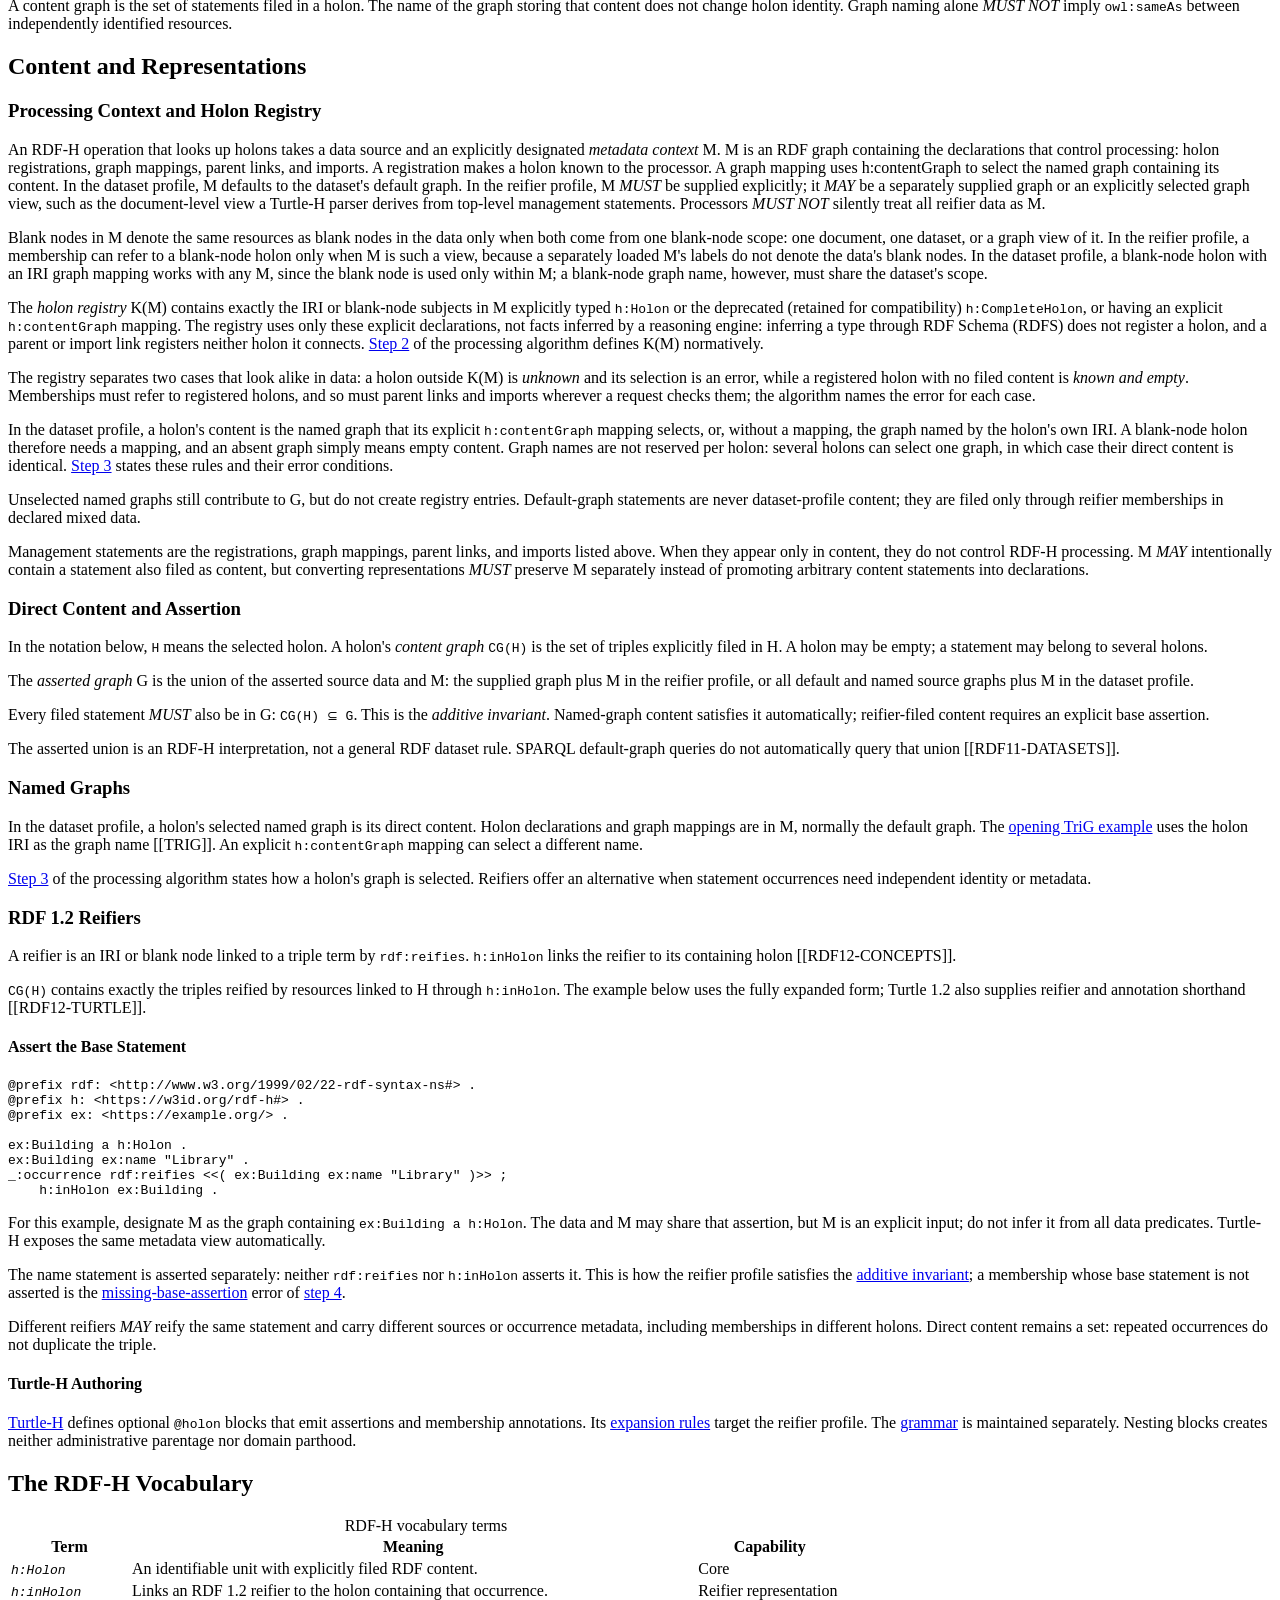
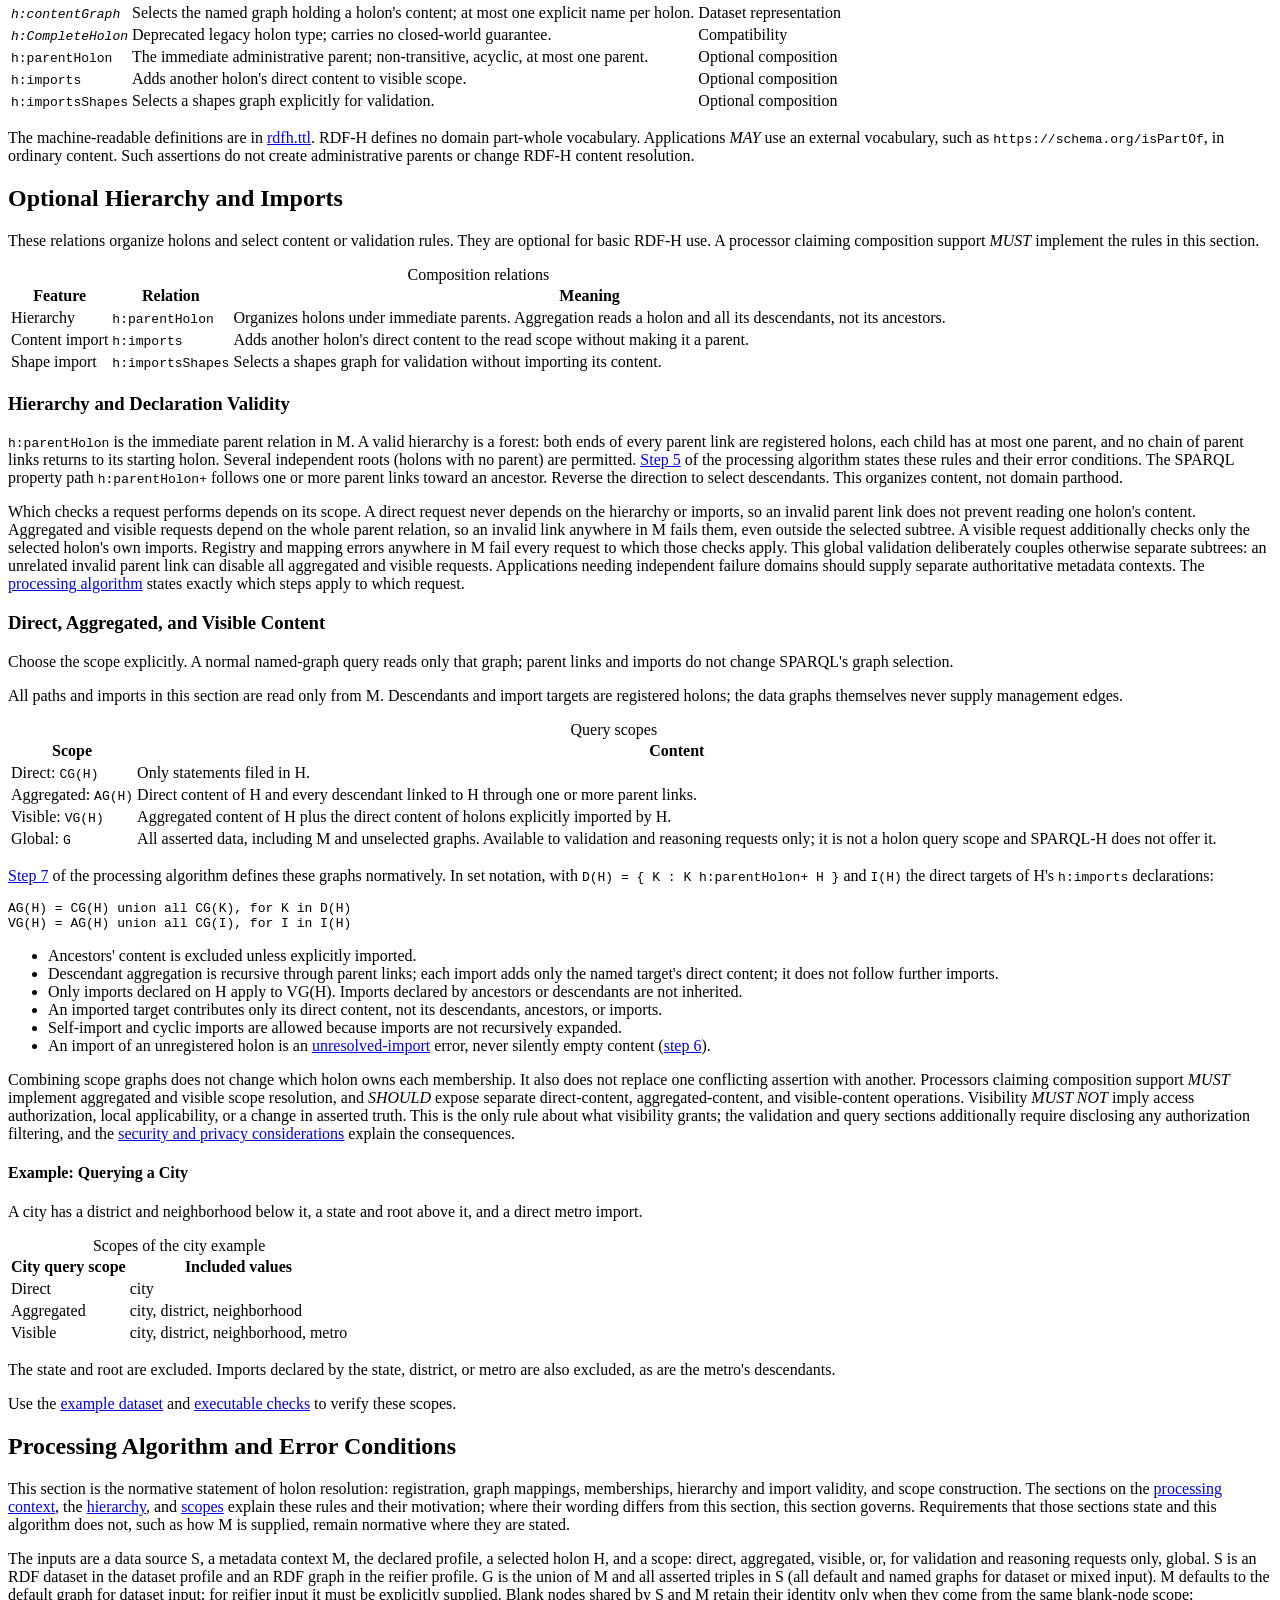
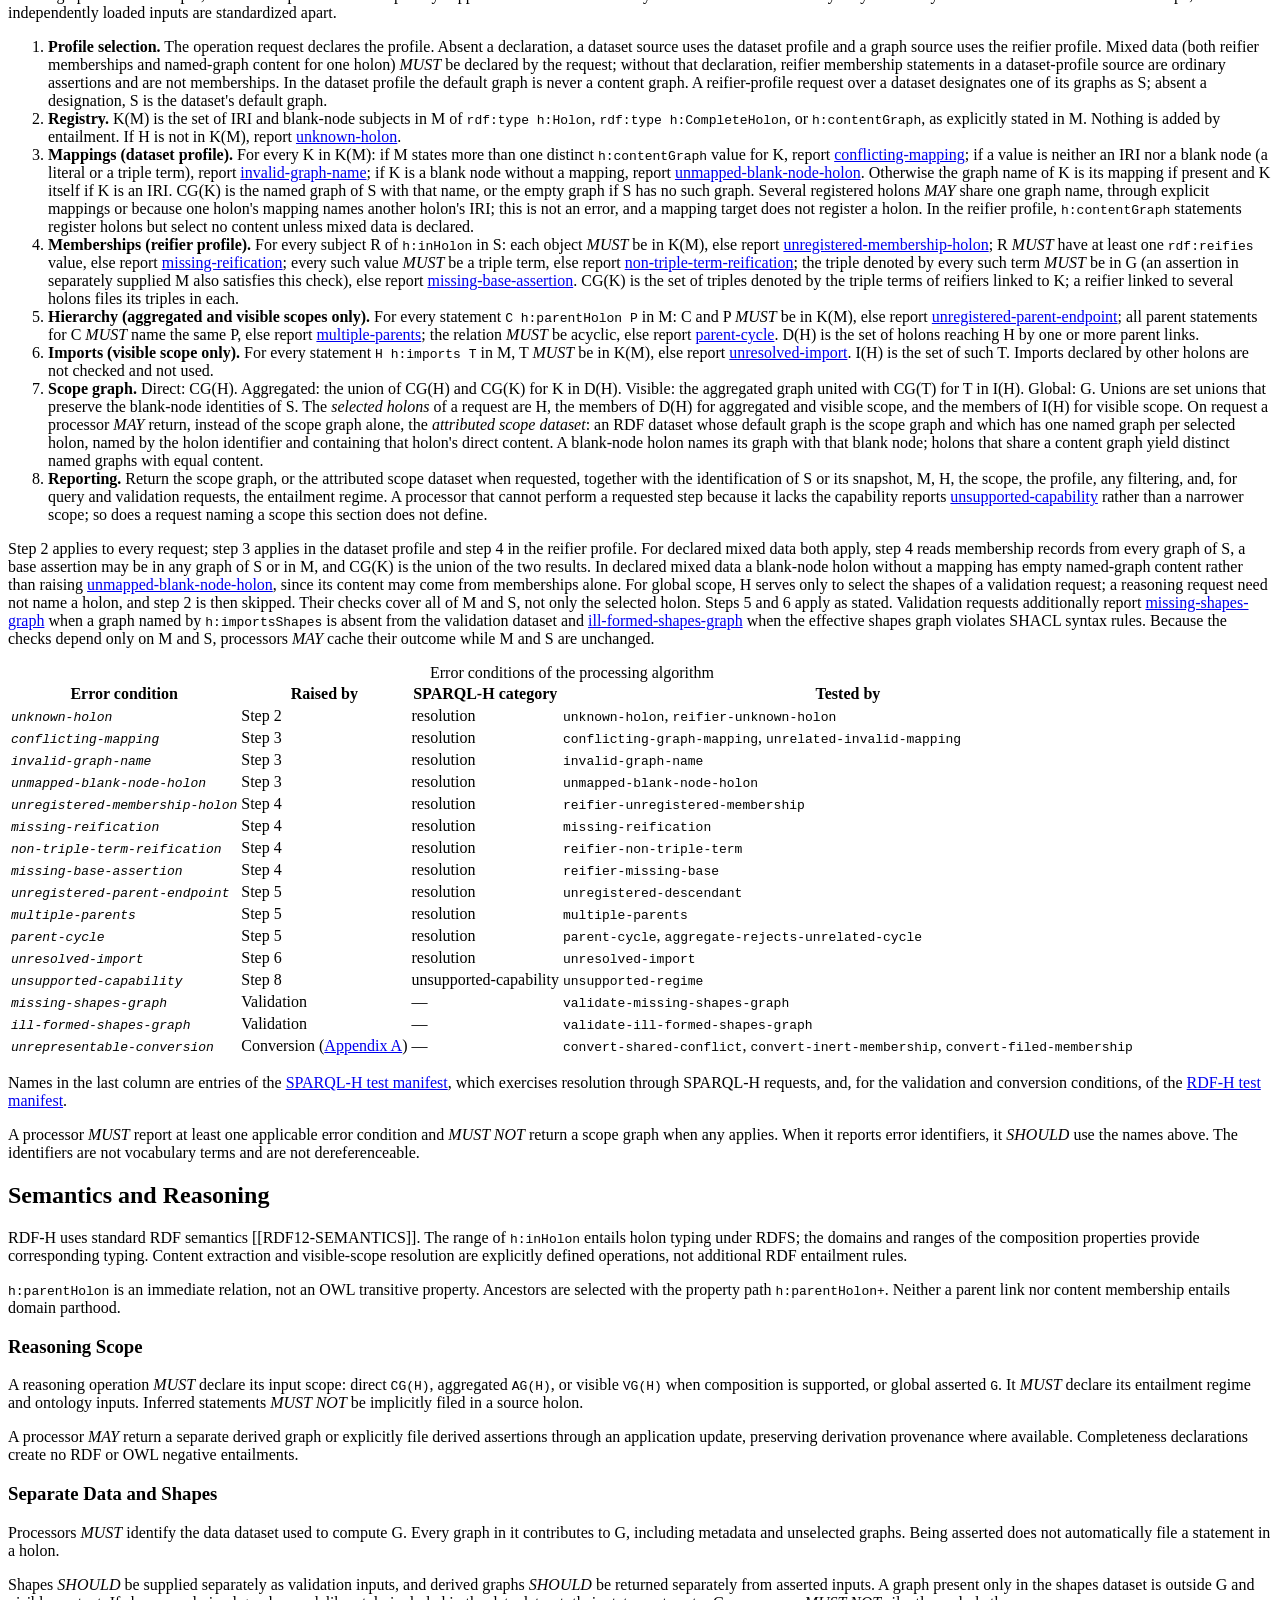
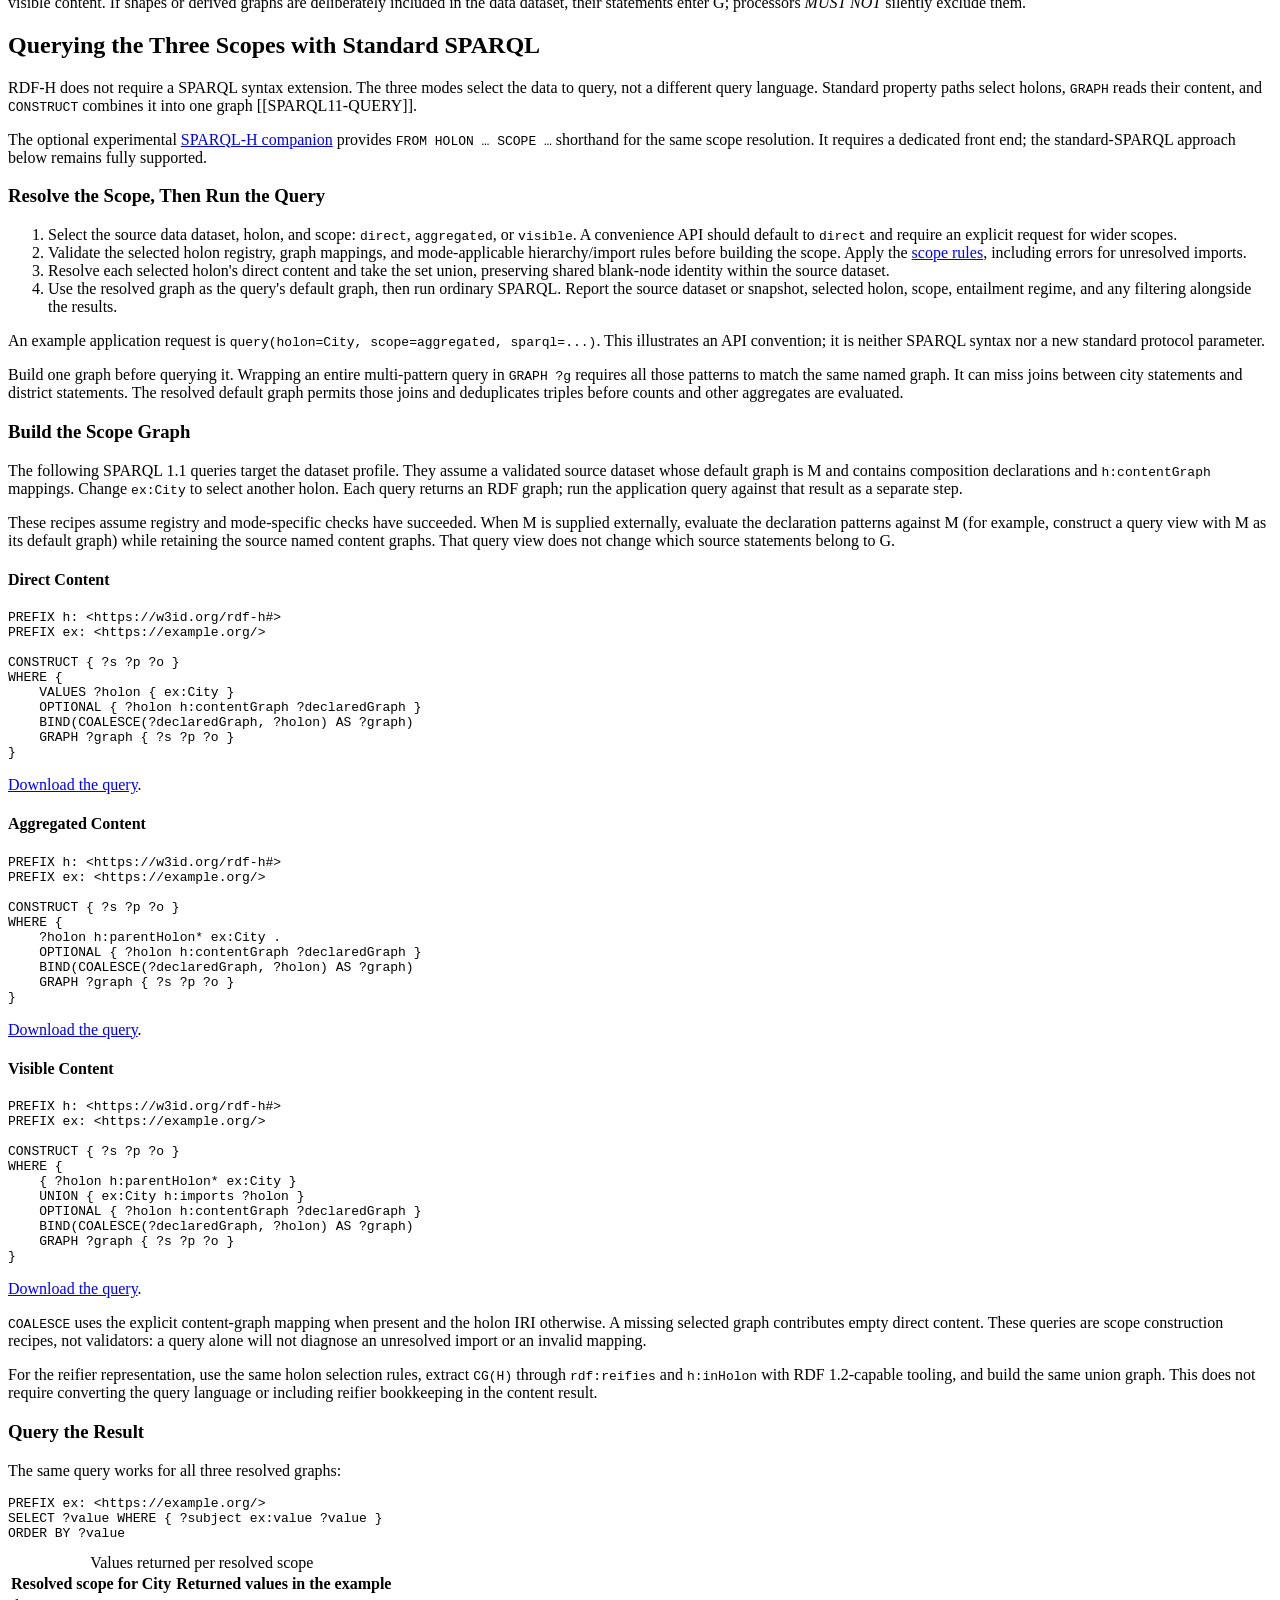
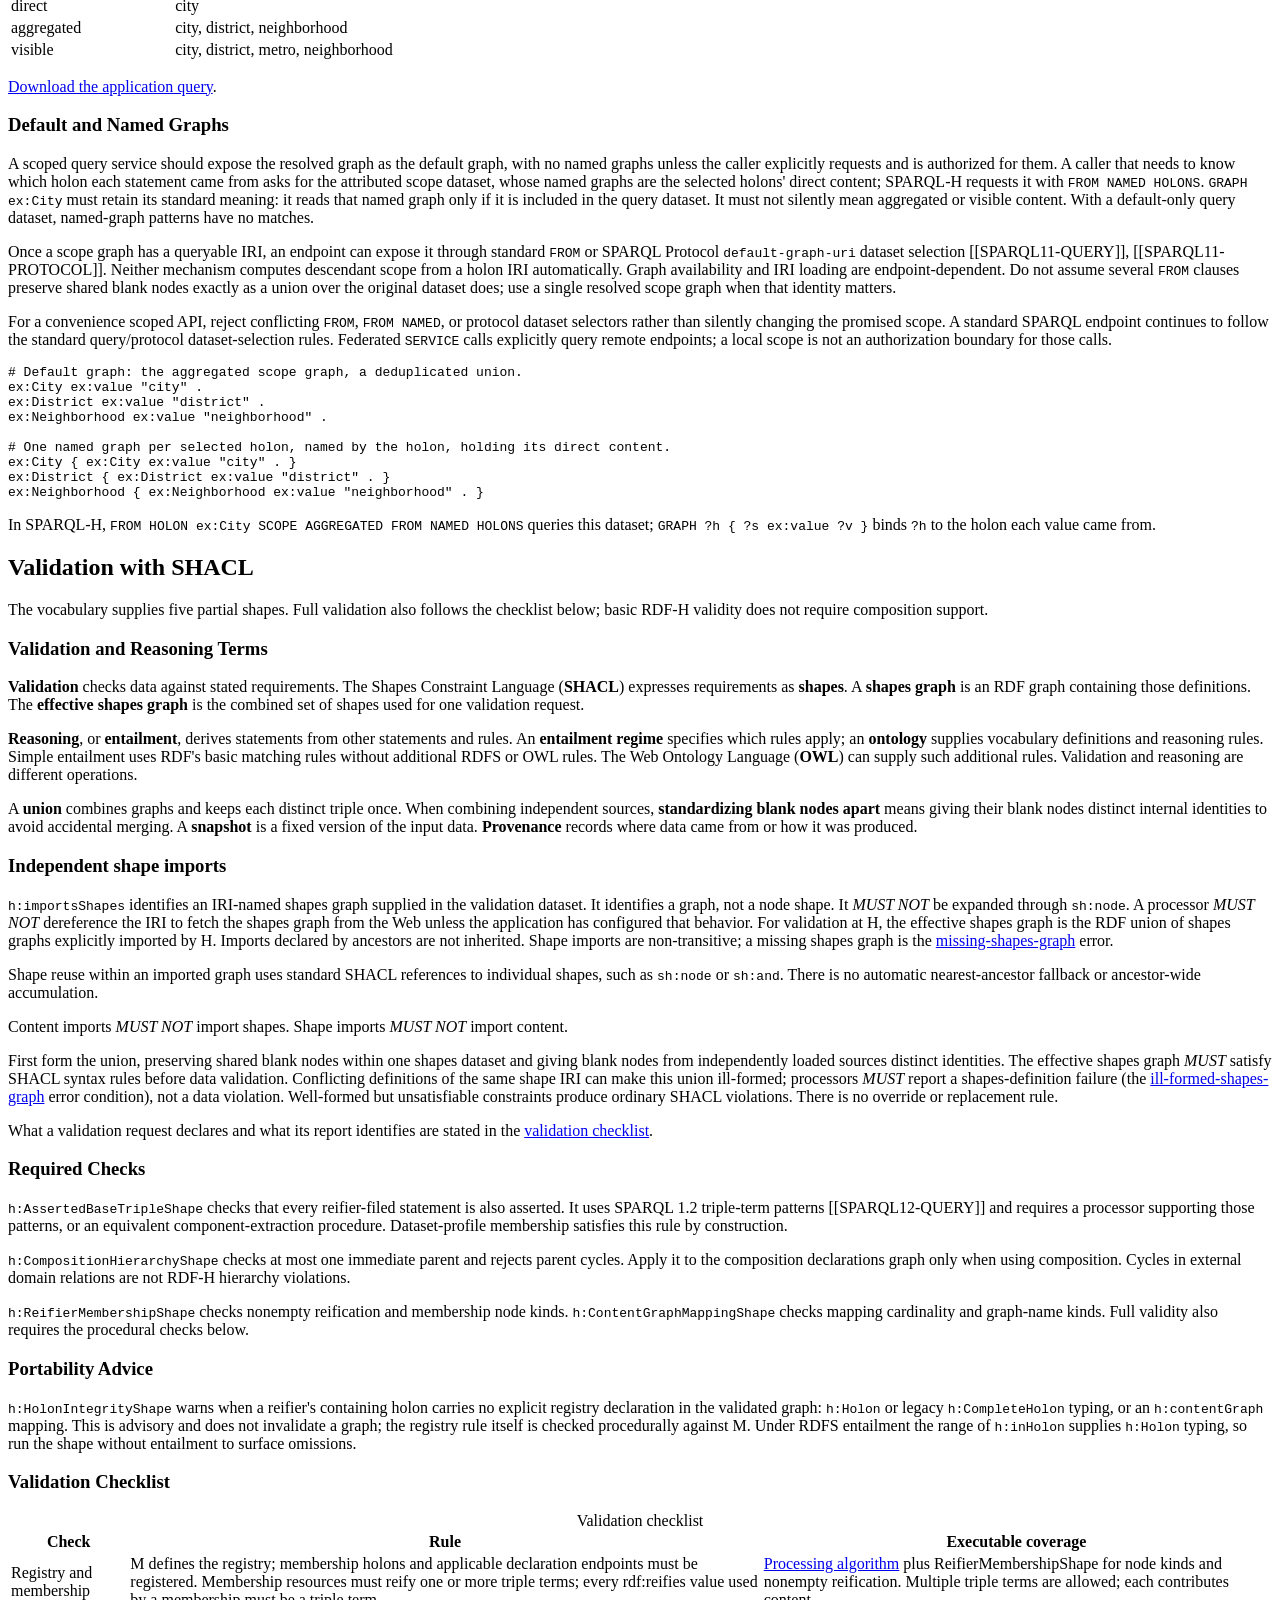
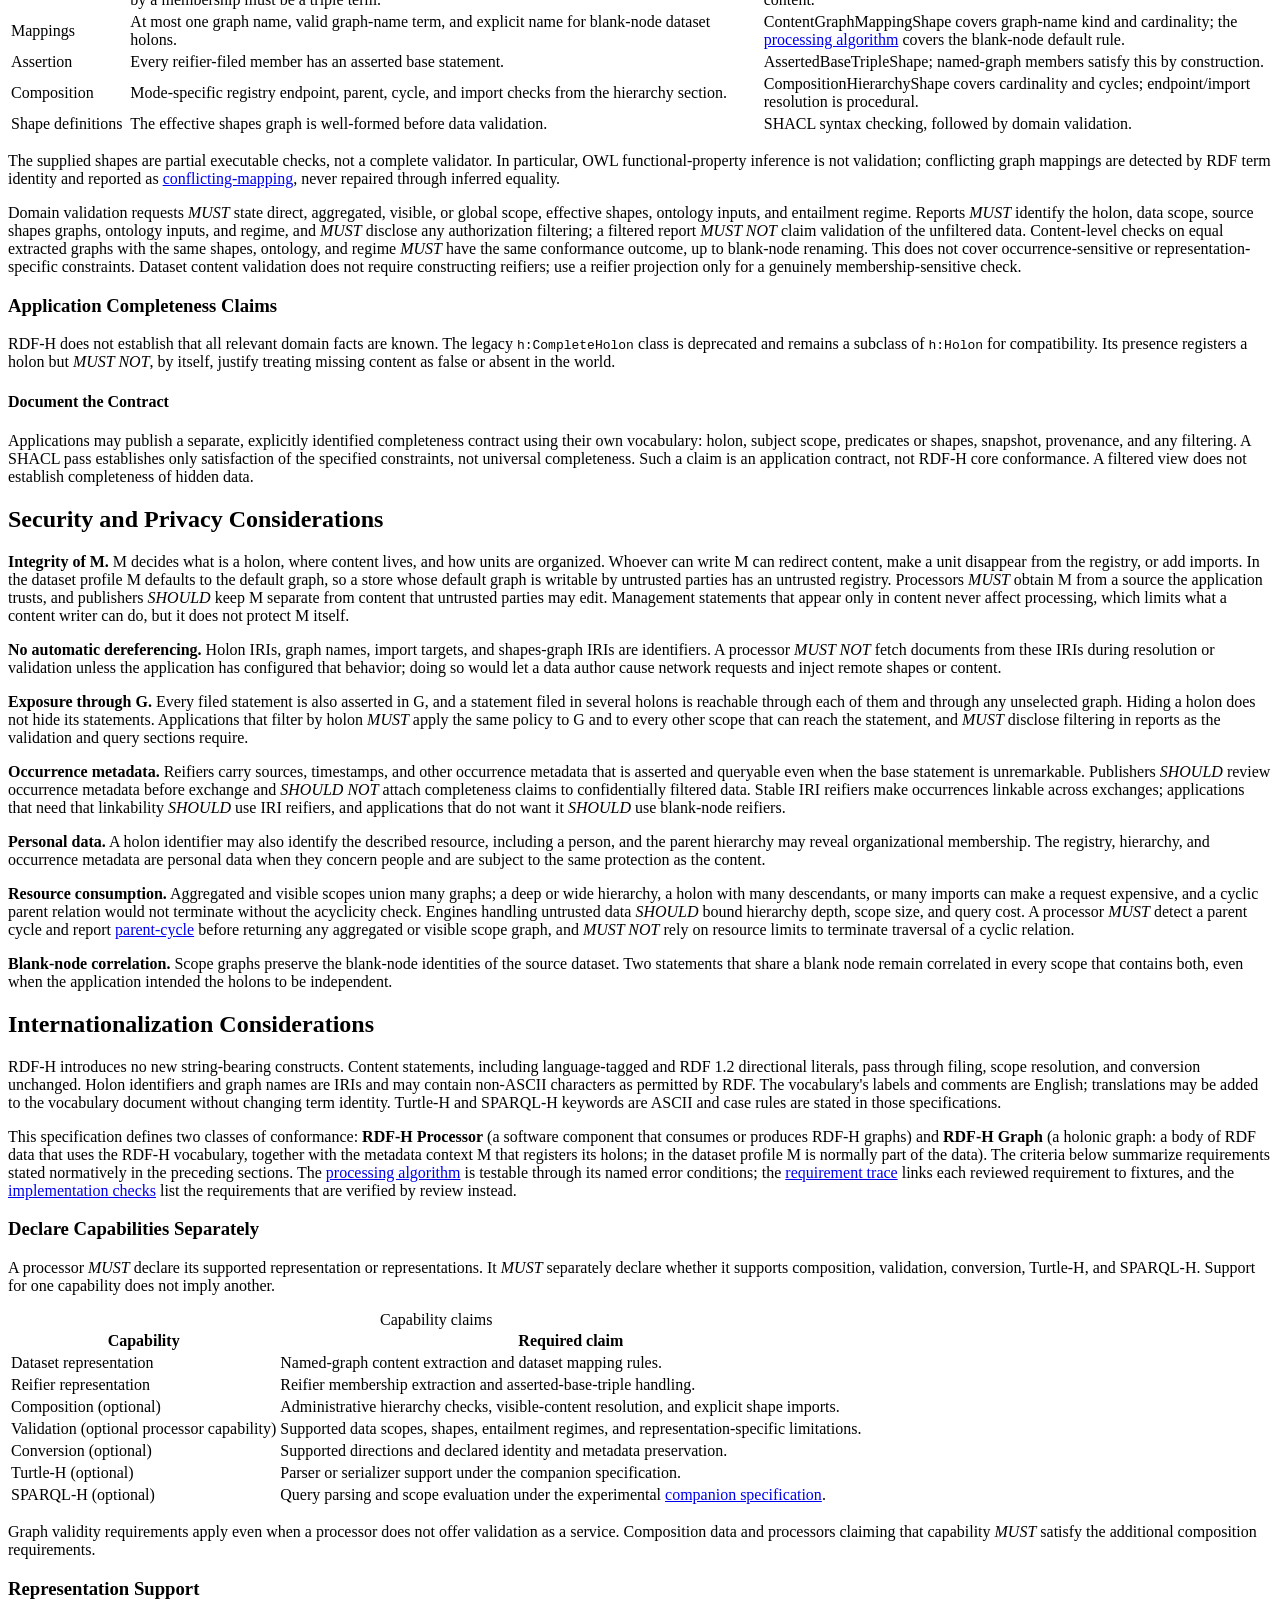
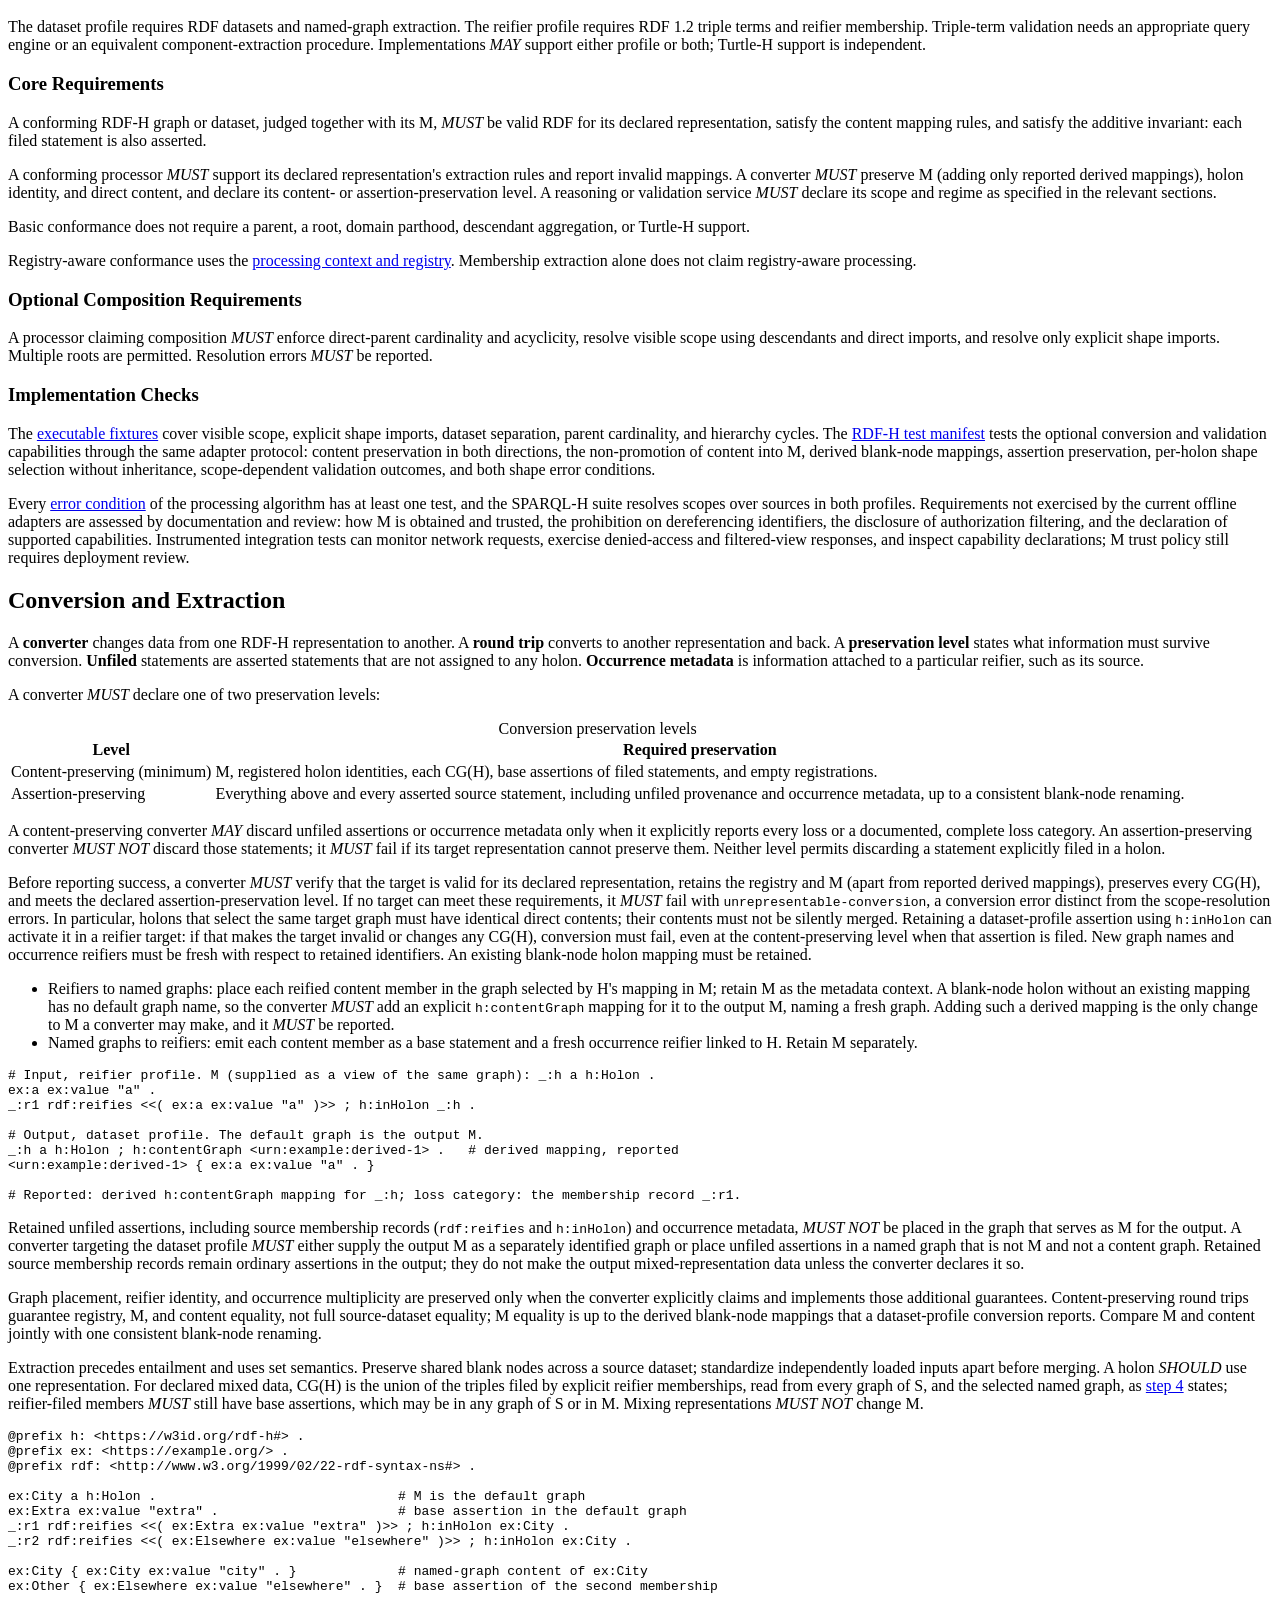
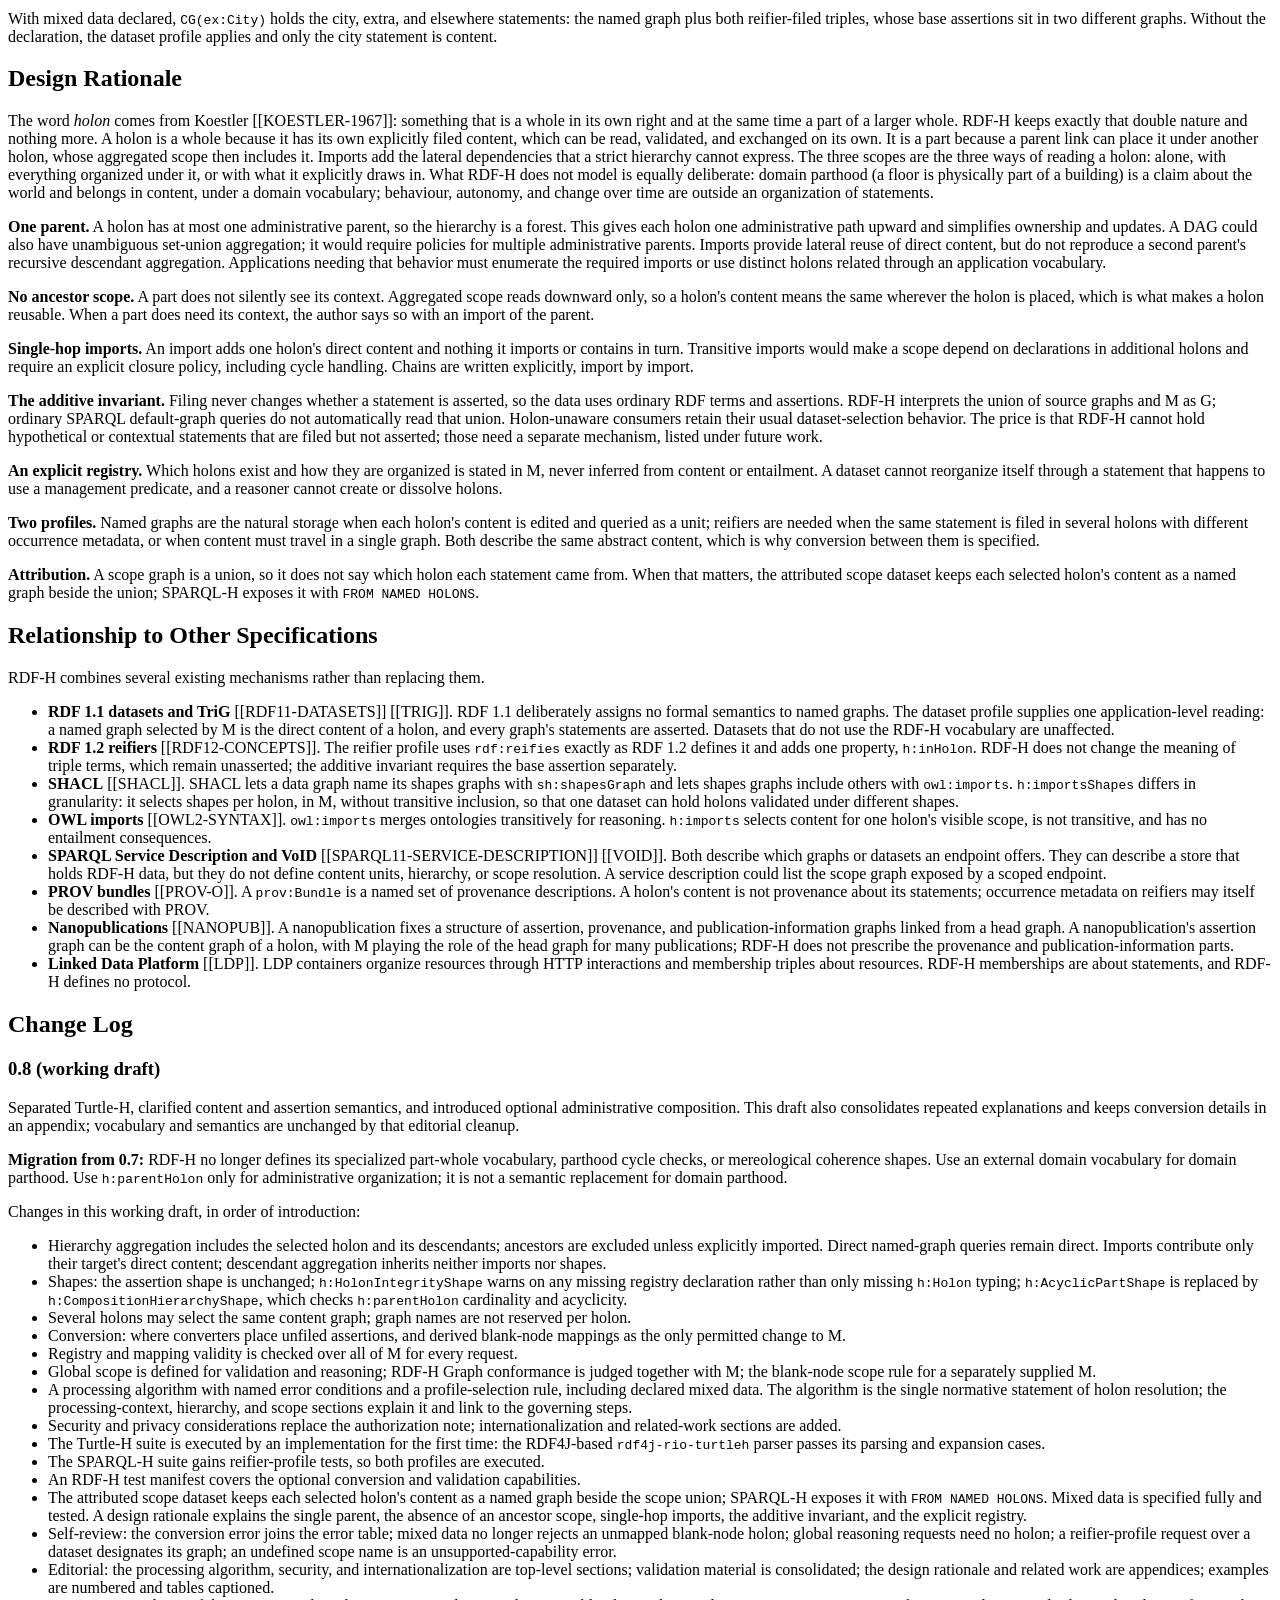
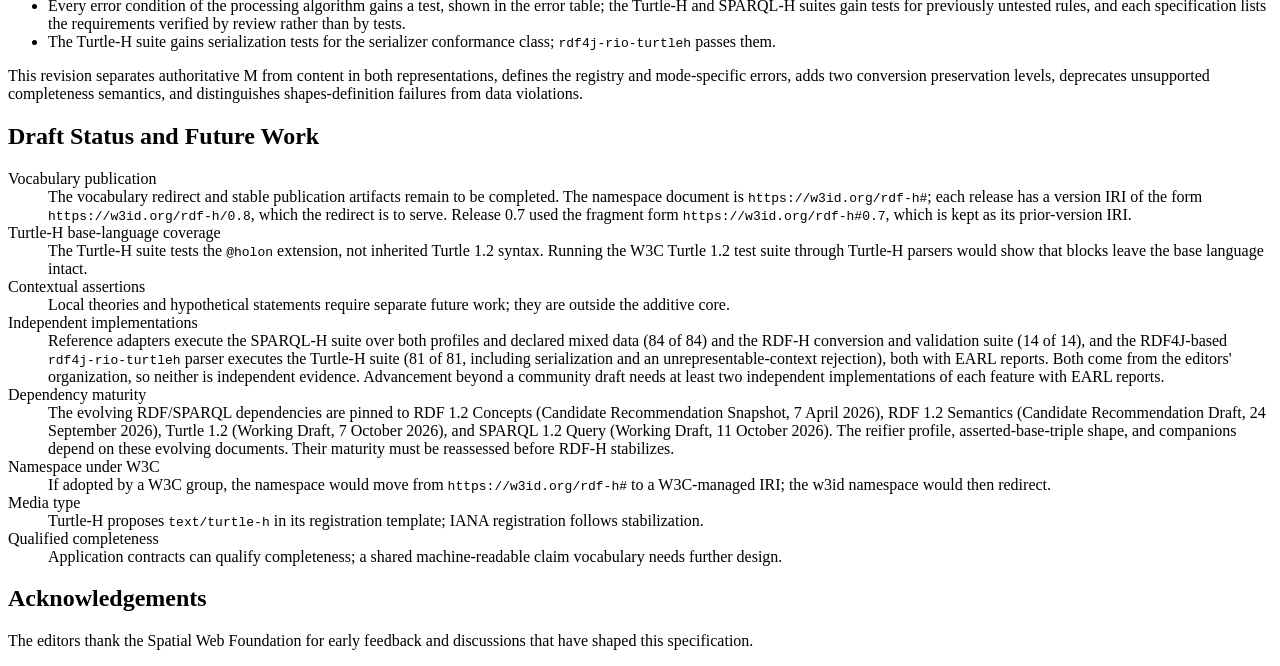
==== commit 0ec51125: "Define RDF-H 0.8 processing and companion language drafts Specify explicit metadata contexts, regist" ====
--- a/index.html
+++ b/index.html
@@ -1,15 +1,15 @@
 <!DOCTYPE html>
+
 <html lang="en">
-
 <head>
-    <meta charset="utf-8" />
-    <title>RDF-H: A Holonic Modeling Pattern for RDF</title>
-    <script src="https://www.w3.org/Tools/respec/respec-w3c" class="remove"></script>
-    <script class="remove">
+<meta charset="utf-8"/>
+<title>RDF-H: Organizing RDF Content into Holons</title>
+<script class="remove" src="https://www.w3.org/Tools/respec/respec-w3c"></script>
+<script class="remove">
         /* ReSpec configuration */
         var respecConfig = {
-            // Configuration to remove W3C branding
-            useW3CStyle: false,
+            // Use the standard W3C ReSpec presentation.
+            useW3CStyle: true,
             specStatus: "unofficial",
 
             // General Metadata
@@ -20,32 +20,40 @@
                 company: "Geoknoesis LLC",
                 companyURL: "https://geoknoesis.com"
             }],
-            version: "0.7",
-            github: "https://github.com/geoknoesis/rdf-holon",
+            version: "0.8",
+            github: {
+                repoURL: "https://github.com/geoknoesis/rdf-holon",
+                branch: "main",
+                commitHistoryURL: "https://github.com/geoknoesis/rdf-holon/commits/main/index.html"
+            },
+            edDraftURI: "https://geoknoesis.github.io/rdf-holon/",
             copyrightStart: "2025",
             localBiblio: {
+                "SPARQL11-PROTOCOL": {
+                    title: "SPARQL 1.1 Protocol",
+                    href: "https://www.w3.org/TR/sparql11-protocol/",
+                    publisher: "W3C"
+                },
                 "RDF12-CONCEPTS": {
-                    title: "RDF 1.2 Concepts and Abstract Syntax",
-                    href: "https://www.w3.org/TR/rdf12-concepts/",
+                    title: "RDF 1.2 Concepts and Abstract Data Model",
+                    href: "https://www.w3.org/TR/2026/CR-rdf12-concepts-20260407/",
                     publisher: "W3C",
-                    status: "Candidate Recommendation"
+                    status: "Candidate Recommendation Snapshot",
+                    date: "7 April 2026"
                 },
                 "RDF12-SEMANTICS": {
                     title: "RDF 1.2 Semantics",
-                    href: "https://www.w3.org/TR/rdf12-semantics/",
+                    href: "https://www.w3.org/TR/2026/CRD-rdf12-semantics-20260924/",
                     publisher: "W3C",
-                    status: "Candidate Recommendation"
+                    status: "Candidate Recommendation Draft",
+                    date: "24 September 2026"
                 },
                 "RDF12-TURTLE": {
                     title: "RDF 1.2 Turtle",
-                    href: "https://www.w3.org/TR/rdf12-turtle/",
+                    href: "https://www.w3.org/TR/2026/WD-rdf12-turtle-20261007/",
                     publisher: "W3C",
-                    status: "Candidate Recommendation"
-                },
-                "RDF11-CONCEPTS": {
-                    title: "RDF 1.1 Concepts and Abstract Syntax",
-                    href: "https://www.w3.org/TR/rdf11-concepts/",
-                    publisher: "W3C"
+                    status: "Working Draft",
+                    date: "7 October 2026"
                 },
                 "RDF11-DATASETS": {
                     title: "RDF 1.1: On the Semantics of RDF Datasets",
@@ -57,11 +65,6 @@
                     href: "https://www.w3.org/TR/sparql11-query/",
                     publisher: "W3C"
                 },
-                "SPARQL11-ENTAILMENT": {
-                    title: "SPARQL 1.1 Entailment Regimes",
-                    href: "https://www.w3.org/TR/sparql11-entailment/",
-                    publisher: "W3C"
-                },
                 "SHACL": {
                     title: "Shapes Constraint Language (SHACL)",
                     href: "https://www.w3.org/TR/shacl/",
@@ -71,6 +74,56 @@
                     title: "RDF 1.1 TriG",
                     href: "https://www.w3.org/TR/trig/",
                     publisher: "W3C"
+                },
+                "RFC8174": {
+                    title: "Ambiguity of Uppercase vs Lowercase in RFC 2119 Key Words",
+                    href: "https://www.rfc-editor.org/info/rfc8174",
+                    authors: ["B. Leiba"],
+                    date: "May 2017",
+                    publisher: "IETF"
+                },
+                "SPARQL12-QUERY": {
+                    title: "SPARQL 1.2 Query Language",
+                    href: "https://www.w3.org/TR/2026/WD-sparql12-query-20261011/",
+                    publisher: "W3C",
+                    status: "Working Draft",
+                    date: "11 October 2026"
+                },
+                "SPARQL11-SERVICE-DESCRIPTION": {
+                    title: "SPARQL 1.1 Service Description",
+                    href: "https://www.w3.org/TR/sparql11-service-description/",
+                    publisher: "W3C"
+                },
+                "PROV-O": {
+                    title: "PROV-O: The PROV Ontology",
+                    href: "https://www.w3.org/TR/prov-o/",
+                    publisher: "W3C"
+                },
+                "VOID": {
+                    title: "Describing Linked Datasets with the VoID Vocabulary",
+                    href: "https://www.w3.org/TR/void/",
+                    publisher: "W3C"
+                },
+                "LDP": {
+                    title: "Linked Data Platform 1.0",
+                    href: "https://www.w3.org/TR/ldp/",
+                    publisher: "W3C"
+                },
+                "OWL2-SYNTAX": {
+                    title: "OWL 2 Web Ontology Language Structural Specification and Functional-Style Syntax (Second Edition)",
+                    href: "https://www.w3.org/TR/owl2-syntax/",
+                    publisher: "W3C"
+                },
+                "NANOPUB": {
+                    title: "Nanopublication Guidelines",
+                    href: "http://nanopub.net/guidelines/working_draft/",
+                    publisher: "Nanopublication community"
+                },
+                "KOESTLER-1967": {
+                    title: "The Ghost in the Machine",
+                    authors: ["Arthur Koestler"],
+                    date: "1967",
+                    publisher: "Hutchinson"
                 },
                 "RFC2119": {
                     title: "Key words for use in RFCs to Indicate Requirement Levels",
@@ -78,21 +131,6 @@
                     authors: ["S. Bradner"],
                     date: "March 1997",
                     publisher: "IETF"
-                },
-                "OEP-PARTWHOLE": {
-                    title: "Simple Part-Whole Relations in OWL Ontologies",
-                    href: "https://www.w3.org/2001/sw/BestPractices/OEP/SimplePartWhole/",
-                    publisher: "W3C"
-                },
-                "OWL2-SYNTAX": {
-                    title: "OWL 2 Web Ontology Language Structural Specification and Functional-Style Syntax (Second Edition)",
-                    href: "https://www.w3.org/TR/owl2-syntax/",
-                    publisher: "W3C"
-                },
-                "OWL2-DIRECT-SEMANTICS": {
-                    title: "OWL 2 Web Ontology Language Direct Semantics (Second Edition)",
-                    href: "https://www.w3.org/TR/owl2-direct-semantics/",
-                    publisher: "W3C"
                 }
             },
             otherLinks: [{
@@ -100,2239 +138,553 @@
                 data: [{
                     value: "GitHub Repository",
                     href: "https://github.com/geoknoesis/rdf-holon"
+                }, {
+                    value: "Specification source",
+                    href: "https://github.com/geoknoesis/rdf-holon/blob/main/index.html"
                 }]
             }]
         };
     </script>
-    <!-- Readability stylesheet (presentation only; layered over ReSpec's base theme).
-         Plain <link> so it is NOT stripped by ReSpec (which only removes class="remove"). -->
-    <link rel="stylesheet" href="rdfh.css" />
 </head>
-
 <body>
-    <section id="abstract">
-        <p>
-            This document specifies <strong>RDF-H</strong>, a vocabulary and modeling pattern for representing
-            holarchic structures within the Resource Description Framework 1.2 [[RDF12-CONCEPTS]]. A
-            <dfn class="export" id="dfn-holarchy" data-lt="holarchic">holarchy</dfn> is a system of
-            <dfn class="export" id="dfn-holon" data-lt="holons">holons</dfn>, where each holon is a resource
-            that is simultaneously a whole in itself and a part of a larger whole. RDF-H provides a semantically
-            precise method for representing nested, contextual, and compositional knowledge. Each holon has a
-            <a href="#dfn-content-graph">content graph</a> — the
-            set of triples filed in it — which is a <em>view</em> over the single asserted graph rather than
-            a separate theory (an <em>additive</em> semantics). RDF-H defines this content-graph model
-            abstractly and offers two interoperable serialization <strong>profiles</strong> that realize the
-            same content graph: a <em>reifier profile</em> built on the RDF 1.2 reifier model
-            (<code>rdf:reifies</code> and triple terms), which keeps everything in one graph and supports
-            per-occurrence metadata, and a <em>named-graph profile</em> built on RDF datasets, which is
-            cheaper and queryable with <code>GRAPH</code> on today's tooling. The core vocabulary centers on
-            <code>h:inHolon</code> (reifier-profile membership), <code>h:contentGraph</code> and
-            <code>h:CompleteHolon</code> (the content-graph boundary), together with a formal mereological
-            hierarchy of part-whole relations that couples a holon's contents to its composition. The
-            specification also proposes <strong>Turtle-H</strong>, a syntactic sugar over Turtle 1.2
-            [[RDF12-TURTLE]] providing a concise <code>@holon</code> directive for defining holons. By
-            grounding containment in formal mereology and content graphs, RDF-H enables the robust modeling
-            of digital twins, cyber-physical systems, fine-grained access control policies, and other
-            domains requiring a native understanding of "wholes-within-wholes."
-        </p>
-    </section>
-
-    <section id="sotd">
-        <p>
-            <strong>This document is a draft proposal produced by Geoknoesis LLC.</strong> It is not an official
-            specification produced by the W3C, nor is it an official work item of any W3C Group. This document is
-            published with the aim of gathering feedback from the community for potential future submission to and
-            standardization by the W3C.
-        </p>
-        <p>
-            This proposal builds on the <strong>RDF 1.2 family of specifications</strong>
-            ([[RDF12-CONCEPTS]], [[RDF12-SEMANTICS]], [[RDF12-TURTLE]]), which are at <em>Candidate
-            Recommendation</em> status at the time of writing. In particular, RDF-H depends on the RDF 1.2
-            <em>reifier</em> model, the <code>rdf:reifies</code> predicate, the triple-term syntax
-            <code>&lt;&lt;( s p o )&gt;&gt;</code>, and the Turtle 1.2 reified-triple sugar
-            <code>&lt;&lt; s p o &gt;&gt;</code> and annotation syntax <code>{| ... |}</code>. Should
-            those RDF 1.2 designs change before final Recommendation, this document will be updated
-            accordingly.
-        </p>
-        <p>
-            <strong>Structure.</strong> The specification has three logically separable layers —
-            core vocabulary, mereology, and Turtle-H surface syntax — bundled in this single
-            document for v0.7 and sharing the namespace <code>https://w3id.org/rdf-h#</code>. See
-            <a href="#conventions" class="sec-ref"></a> for the full breakdown and reading
-            guidance.
-        </p>
-        <p>
-            <strong>License.</strong> This document, the accompanying RDF-H vocabulary
-            (<code>rdfh.ttl</code>), and all other content in the
-            <a href="https://github.com/geoknoesis/rdf-holon">geoknoesis/rdf-holon</a> repository are
-            published under the <a href="https://www.apache.org/licenses/LICENSE-2.0">Apache License,
-            Version 2.0</a>. See the <code>LICENSE</code> file in the repository for the full text.
-        </p>
-    </section>
-
-    <section id="intro" class="informative">
-        <h2>Introduction and Motivation</h2>
-        <p>
-            The Resource Description Framework (RDF) provides a powerful, graph-based data model for representing
-            information about resources and the relationships between them. Its core structure, a set of
-            subject-predicate-object triples, creates a directed, labeled graph that is flexible, extensible, and
-            web-scalable. However, the "flat" nature of this graph, where all triples exist at the same structural
-            level, presents significant challenges when modeling systems that possess inherent compositional or
-            contextual hierarchies.
-        </p>
-
-        <section id="conventions">
-            <h3>Document Conventions</h3>
-            <p>
-                The key words <em class="rfc2119" title="MUST">MUST</em>,
-                <em class="rfc2119" title="MUST NOT">MUST NOT</em>,
-                <em class="rfc2119" title="SHOULD">SHOULD</em>, and
-                <em class="rfc2119" title="MAY">MAY</em> in this document are to be interpreted as
-                described in [[RFC2119]].
-            </p>
-            <p>
-                <strong>Three logical layers.</strong> The specification is structured in three
-                logically separable layers, bundled in this document for v0.7 and sharing the
-                namespace <code>https://w3id.org/rdf-h#</code>:
-            </p>
-            <ol>
-                <li>The <em>core vocabulary and content-graph model</em> —
-                    <code>h:Holon</code>, <code>h:inHolon</code>, <code>h:contentGraph</code>, and
-                    <code>h:CompleteHolon</code> — defines each holon's
-                    <a href="#dfn-content-graph">content graph</a> and its two serialization profiles
-                    (<a href="#vocabulary" class="sec-ref"></a>,
-                    <a href="#content-graph" class="sec-ref"></a>).</li>
-                <li>The <em>mereology</em> — the <code>h:partOf</code> hierarchy and its
-                    sub-properties — is a general part-whole vocabulary that does not depend on
-                    the holon machinery (<a href="#part-of-hierarchy" class="sec-ref"></a>).</li>
-                <li><em>Turtle-H</em> is a surface-syntax sugar over Turtle 1.2 whose only formal
-                    coupling to the other layers is that it desugars to <code>h:inHolon</code>
-                    annotations (<a href="#syntax" class="sec-ref"></a>).</li>
-            </ol>
-            <p>
-                Layers (2) and (3) are candidates for future extraction into sibling
-                specifications (see <a href="#issue-mereology-extraction">Open Issue 1</a> and
-                <a href="#issue-turtle-h-status">Open Issue 6</a>); whether to split namespaces
-                pre-emptively is <a href="#issue-namespace-split">Open Issue 7</a>.
-            </p>
-            <p>
-                <strong>Normative sections:</strong>
-                <a href="#vocabulary" class="sec-ref"></a>,
-                <a href="#content-graph" class="sec-ref"></a>,
-                <a href="#semantics" class="sec-ref"></a>,
-                <a href="#syntax" class="sec-ref"></a>,
-                <a href="#validation" class="sec-ref"></a>,
-                <a href="#conformance" class="sec-ref"></a>, and
-                <a href="#grammar" class="sec-ref"></a>.
-                <strong>Informative sections:</strong>
-                <a href="#intro" class="sec-ref"></a>,
-                <a href="#querying" class="sec-ref"></a>,
-                <a href="#worked-example" class="sec-ref"></a>,
-                <a href="#open-issues" class="sec-ref"></a>,
-                <a href="#security" class="sec-ref"></a>,
-                <a href="#changelog" class="sec-ref"></a>, and
-                <a href="#quick-reference" class="sec-ref"></a>.
-            </p>
-            <p>
-                <strong>How to read.</strong> Readers familiar with RDF 1.2 may skim this
-                introduction and start at <a href="#vocabulary" class="sec-ref"></a>. Readers new
-                to the RDF 1.2 reifier model should consult [[RDF12-CONCEPTS]] §1.5 before
-                <a href="#assertion-semantics" class="sec-ref"></a>. Implementers who want a
-                one-page summary should jump to <a href="#quick-reference" class="sec-ref"></a>.
-            </p>
-        </section>
-
-        <section>
-            <h3>The Need for a Compositional Modeling Pattern</h3>
-            <p>
-                Many real-world and conceptual domains are fundamentally compositional. A car is a whole composed of
-                parts like an engine and wheels; the engine, in turn, is a whole composed of its own parts. A digital
-                twin of a factory floor is a whole that contains digital twins of individual assembly lines, which in
-                turn contain twins of robotic arms. In systems biology, a cell contains organelles, which contain
-                molecular complexes. In all these cases, the identity, boundary, and integrity of a subsystem (the
-                "part") are as crucial as the relationships that exist <em>within</em> it.
-            </p>
-            <p>
-                While RDF can <em>describe</em> these part-whole relations using predicates (e.g.,
-                <code>ex:engine ex:partOf ex:car</code>), it lacks a simple, standardized pattern to represent this
-                containment in a way that is both structurally intuitive and semantically rich. Existing approaches
-                require developers to adopt specific modeling conventions or use mechanisms that were designed for
-                related but distinct purposes. This leads to semantic ambiguity, complex queries, and a disconnect
-                between the intuitive structure of the domain and its representation in the graph. This specification
-                for <strong>RDF-H</strong> introduces a vocabulary and modeling pattern to address this gap, providing a
-                native, semantically grounded way to model structural composition directly within the graph.
-            </p>
-        </section>
-
-        <section>
-            <h3>A Glimpse of the Pattern</h3>
-            <p>
-                Before the formal definitions, here is what RDF-H looks like in practice. A car holon
-                that contains an engine relation, in Turtle-H:
-            </p>
-            <pre class="nohighlight turtle">
+<section id="abstract"><p>RDF-H organizes RDF statements into identifiable units called <dfn data-lt="holons" id="dfn-holon">holons</dfn>. Each <a>holon</a> has explicitly assigned content. Optional <a data-lt="parent link">parent links</a> organize holons; optional <a data-lt="import">imports</a> select additional content for queries. RDF-H provides two ways to store this organization, explained below.</p></section>
+<section id="sotd"><p>This is the RDF-H 0.8 community draft, produced by Geoknoesis LLC. It is not a W3C specification.
+Feedback is welcome in the <a href="https://github.com/geoknoesis/rdf-holon">repository</a>.
+The specification, vocabulary, and examples use the <a href="LICENSE">Apache 2.0 license</a>.</p></section>
+<section class="informative" id="intro"><h2>Introduction</h2>
+<p>RDF-H organizes RDF statements into identifiable content units. A <a>holon</a> can stand alone or be organized
+under another holon using a <a href="#composition-hierarchy">parent hierarchy</a>.</p>
+<p>RDF-H addresses recurring needs that plain RDF graphs and datasets leave to convention:</p>
+<ul>
+<li><strong>Decomposing a description.</strong> A large description (a building, a regulation, a product) is authored and maintained as units that can be queried alone or together, without duplicating statements.</li>
+<li><strong>Keeping several descriptions of one resource apart.</strong> Independent sources, revisions, or viewpoints file their own statements about the same subject; the <a>reifier profile</a> records which <a>occurrence</a> came from where.</li>
+<li><strong>Explicit read <a>scope</a>.</strong> An application asks for exactly a unit, a unit with everything organized under it, or that plus explicitly imported units, and receives one graph, or a dataset in which each unit's statements remain attributed to it.</li>
+<li><strong>Unit-specific validation.</strong> Each unit selects the shapes that apply to it, so one dataset can hold units validated under different rules.</li>
+<li><strong>A stable registry.</strong> Which units exist, where their content lives, and how they are organized is stated in one metadata context, not inferred from the data.</li>
+</ul>
+<p>Three design decisions follow from these needs. Filing a statement never changes whether it is asserted (the <a href="#content-graph-def">additive invariant</a>), so RDF-H data remains ordinary RDF for every consumer. All organization is explicit in the metadata context M; no entailment creates, moves, or hides content. And both storage profiles use only standard RDF 1.1 datasets or RDF 1.2 reifiers, so no new serialization is required to use RDF-H.</p>
+<section id="reading-terms"><h3>Terms Used in This Specification</h3>
+<p>This specification assumes basic RDF knowledge. The following terms explain how RDF-H uses RDF.</p>
+<ul>
+<li>An <strong>RDF statement</strong>, also called a <strong>triple</strong>, has a subject, predicate, and object. To <strong>assert</strong> a statement is to include it as a claim in the data. Assertion does not establish that the claim is true.</li>
+<li>An <strong>RDF graph</strong> is a set of triples: repeated copies of the same triple count once. A <strong>dataset</strong> contains one default graph and zero or more named graphs. A named graph has an identifier that lets queries select it.</li>
+<li>An <strong>IRI</strong> is an identifier such as <code>https://example.org/City</code>. A <strong>blank node</strong> identifies a resource without giving it an IRI. Labels such as <code>_:city</code> identify blank nodes within their source; matching labels in separate sources do not imply the same resource.</li>
+<li>To <dfn id="dfn-file" data-lt="filed|filing|files">file</dfn> a statement in a <a>holon</a> means to assign it to that holon's content. This assignment is called <dfn id="dfn-membership" data-lt="memberships">membership</dfn>. Filing does not move the statement out of the asserted data.</li>
+<li>A <strong>representation</strong>, also called a <strong>profile</strong> here, is a way to store holons and their <a data-lt="membership">memberships</a>. The <dfn id="dfn-dataset-profile" data-lt="dataset representation">dataset profile</dfn> stores each holon's content in a named graph. The <dfn id="dfn-reifier-profile" data-lt="reifier representation">reifier profile</dfn> records memberships using RDF resources that refer to statements.</li>
+<li>A <strong>triple term</strong> is an RDF 1.2 term that represents a subject, predicate, and object triple without asserting it. A <strong>reifier</strong> is an IRI or blank node linked to a triple term by <code>rdf:reifies</code>. It can carry membership and other information about that <a>occurrence</a> of the statement. An <dfn id="dfn-occurrence" data-lt="occurrences">occurrence</dfn> is one such separately identified record; several occurrences may refer to the same triple.</li>
+<li>A <dfn id="dfn-parent-link" data-lt="parent links">parent link</dfn> places one holon directly under another for organization. Following <a data-lt="parent link">parent links</a> upward reaches <dfn id="dfn-ancestor" data-lt="ancestor">ancestors</dfn>; following them downward reaches <dfn id="dfn-descendant" data-lt="descendant">descendants</dfn>. An <dfn id="dfn-import" data-lt="imports|content import">import</dfn> explicitly selects another holon's direct content.</li>
+<li>A query's <dfn id="dfn-scope" data-lt="scopes">scope</dfn> is the content selected for it. <dfn id="dfn-direct-scope" data-lt="direct scope">Direct</dfn> <a>scope</a> selects one holon's own content. <dfn id="dfn-aggregated-scope" data-lt="aggregated scope">Aggregated</dfn> scope adds its <a>descendants</a>' content. <dfn id="dfn-visible-scope" data-lt="visible scope">Visible</dfn> scope also adds the direct content of holons imported by the selected holon. <dfn id="dfn-global-scope" data-lt="global scope">Global</dfn> scope, used only by validation and reasoning requests, is all asserted data G.</li>
+<li>A <dfn id="dfn-holonic-graph" data-lt="holonic graphs">holonic graph</dfn> is RDF data organized into holons: a body of RDF with its metadata context M. The conformance class <a href="#conformance">RDF-H Graph</a> states its requirements.</li>
+</ul><p>The notation uses <strong>H</strong> for a selected holon, <a href="#dfn-metadata-context">M</a> for the metadata graph that controls RDF-H processing, and <a href="#dfn-asserted-graph">G</a> for all asserted RDF-H data. Metadata means information used to manage the holons, rather than just describe their subject matter. <strong>CG(H)</strong> names H's direct content. The processing rules below define exactly what belongs to each graph.</p><p>A <strong>shape</strong> is a set of validation requirements. A <strong>shapes graph</strong> stores those requirements as RDF statements. Shapes are separate from the content they validate.</p></section><section id="basic-model">
+<h3>A Holon in One Example</h3>
+<p>The default graph identifies two <a data-lt="holon">holons</a>. Each named graph contains the statements <a>filed</a> in its holon.</p>
+<pre class="example nohighlight turtle" title="Two holons in the dataset profile">
+@prefix h: &lt;https://w3id.org/rdf-h#&gt; .
 @prefix ex: &lt;https://example.org/&gt; .
+
+ex:Building a h:Holon .
+ex:Floor a h:Holon .
+
+ex:Building { ex:Building ex:name "Library" . }
+ex:Floor { ex:Floor ex:level 1 . }
+</pre>
+<p>The building's content is its name statement; the floor's content is its level statement.
+                Both statements are asserted under RDF-H's dataset interpretation. Neither holon needs a parent.
+                To organize the floor holon under the building holon, add <code>ex:Floor h:parentHolon ex:Building</code>
+                to the default graph. This organizes descriptions; it does not assert physical parthood.</p>
+<p>A <a href="#composition-hierarchy">hierarchy</a> organizes holons through <a data-lt="parent link">parent links</a>.
+An explicit <a href="#visibility">aggregated query</a> reads a holon and its <a>descendants</a>; it does not read its <a>ancestors</a>.
+An <a href="#visibility">import</a> adds another holon's direct content without making it a parent or copying its content.
+Both features are optional; a plain named-graph query still reads only direct content.</p>
+<p>The rule that filed statements are also asserted is called the <a href="#additive-invariant">additive invariant</a>.
+Like any RDF assertion, a claim can be mistaken; RDF-H does not verify its truth.</p>
+</section>
+<section id="reading-guide"><h3>Reading This Specification</h3><p>Read the <a href="#content-graph">core model</a>, then choose
+<a href="#profile-named-graph">named graphs</a> or <a href="#profile-reifier">reifiers</a>. The
+<a href="#processing-model">processing algorithm</a> is the normative statement of how holons are resolved and which errors arise.
+Add <a href="#composition">hierarchy and imports</a> when organizing holons and <a href="#validation">validation</a> when selecting shapes.
+Implementers should also read <a href="#conformance">conformance</a> and <a href="#profile-equivalence">conversion</a>;
+the <a href="#design-rationale">design rationale</a> explains the choices behind the model.</p></section>
+<section id="conventions"><h3>Conventions</h3><p>The key words <em class="rfc2119" title="MUST">MUST</em>, <em class="rfc2119" title="MUST NOT">MUST NOT</em>, <em class="rfc2119" title="SHOULD">SHOULD</em>, <em class="rfc2119" title="SHOULD NOT">SHOULD NOT</em>, and <em class="rfc2119" title="MAY">MAY</em> in this document are to be interpreted as described in BCP 14 [[RFC2119]] [[RFC8174]] when, and only when, they appear in all capitals, as shown here.
+Examples and informative sections are explanatory; other sections define requirements. Optional capabilities apply only when claimed.
+The prefix <code>h:</code> denotes <code>https://w3id.org/rdf-h#</code>. An organized collection of <a data-lt="holon">holons</a> may be called a
+<em id="dfn-holarchy">holarchy</em>.</p></section>
+</section>
+<section id="identity"><h2>Holon Identity</h2><p>A <a>holon</a> identifier <em class="rfc2119" title="MAY">MAY</em> also identify the domain resource being described.
+When a document, revision, or alternative description needs its own identity, applications <em class="rfc2119" title="SHOULD">SHOULD</em> give it a separate holon identifier
+and an explicit application description relation.</p><p><code>owl:sameAs</code> is the Web Ontology Language relation declaring that two identifiers refer to the same resource.</p><p>A <a>content graph</a> is the set of statements <a>filed</a> in a holon. The name of the graph storing that content does not change holon identity.
+Graph naming alone <em class="rfc2119" title="MUST NOT">MUST NOT</em> imply <code>owl:sameAs</code> between independently identified resources.</p></section>
+<section id="content-graph">
+<h2>Content and Representations</h2>
+<section id="dataset-resolution"><h3>Processing Context and Holon Registry</h3>
+<p>An RDF-H operation that looks up <a data-lt="holon">holons</a> takes a data source and an explicitly designated <dfn id="dfn-metadata-context">metadata context</dfn> M.
+M is an RDF graph containing the declarations that control processing: holon registrations, graph mappings, <a data-lt="parent link">parent links</a>, and <a data-lt="import">imports</a>. A registration makes a holon known to the processor. A graph mapping uses h:contentGraph to select the named graph containing its content.
+In the <a>dataset profile</a>, M defaults to the dataset's default graph. In the <a>reifier profile</a>, M <em class="rfc2119" title="MUST">MUST</em> be supplied explicitly;
+it <em class="rfc2119" title="MAY">MAY</em> be a separately supplied graph or an explicitly selected graph view, such as the document-level view a Turtle-H parser derives from top-level management statements. Processors <em class="rfc2119" title="MUST NOT">MUST NOT</em> silently treat all reifier data as M.</p>
+<p>Blank nodes in M denote the same resources as blank nodes in the data only when both come from one blank-node scope: one document, one dataset, or a graph view of it. In the reifier profile, a <a>membership</a> can refer to a blank-node holon only when M is such a view, because a separately loaded M's labels do not denote the data's blank nodes. In the dataset profile, a blank-node holon with an IRI graph mapping works with any M, since the blank node is used only within M; a blank-node graph name, however, must share the dataset's scope.</p>
+<p>The <dfn id="dfn-holon-registry">holon registry</dfn> K(M) contains exactly the IRI or blank-node subjects in M explicitly typed
+<a><code>h:Holon</code></a> or the deprecated (retained for compatibility) <a><code>h:CompleteHolon</code></a>, or having an explicit <a><code>h:contentGraph</code></a> mapping.
+The registry uses only these explicit declarations, not facts inferred by a reasoning engine: inferring a type through RDF Schema (RDFS) does not register a holon, and a parent or import link registers neither holon it connects. <a href="#step-registry">Step 2</a> of the processing algorithm defines K(M) normatively.</p>
+<p>The registry separates two cases that look alike in data: a holon outside K(M) is <em>unknown</em> and its selection is an error, while a registered holon with no <a>filed</a> content is <em>known and empty</em>. Memberships must refer to registered holons, and so must parent links and imports wherever a request checks them; the algorithm names the error for each case.</p>
+<p>In the dataset profile, a holon's content is the named graph that its explicit <code>h:contentGraph</code> mapping selects, or, without a mapping, the graph named by the holon's own IRI. A blank-node holon therefore needs a mapping, and an absent graph simply means empty content. Graph names are not reserved per holon: several holons can select one graph, in which case their direct content is identical. <a href="#step-mapping">Step 3</a> states these rules and their error conditions.</p>
+<p>Unselected named graphs still contribute to G, but do not create registry entries. Default-graph statements are never dataset-profile content; they are filed only through reifier memberships in declared mixed data.</p>
+<p>Management statements are the registrations, graph mappings, parent links, and imports listed above. When they appear only in content, they do not control RDF-H processing. M <em class="rfc2119" title="MAY">MAY</em> intentionally contain a statement also filed as content,
+but converting representations <em class="rfc2119" title="MUST">MUST</em> preserve M separately instead of promoting arbitrary content statements into declarations.</p></section><section id="content-graph-def"><h3>Direct Content and Assertion</h3><p><span>In the notation below, <code>H</code> means the selected <a>holon</a>. </span>A holon's <dfn data-lt="content graph|content graphs" id="dfn-content-graph">content graph</dfn>
+<code>CG(H)</code> is the set of triples explicitly <a>filed</a> in H. A holon may be empty; a statement may belong to several holons.</p>
+<p>The <dfn id="dfn-asserted-graph">asserted graph</dfn> G is the union of the asserted source data and M: the supplied graph plus M in the <a>reifier profile</a>, or all default and named source graphs plus M in the <a>dataset profile</a>.</p><p id="additive-invariant">Every filed statement <em class="rfc2119" title="MUST">MUST</em> also be in G:
+<code>CG(H) ⊆ G</code>. This is the <em>additive invariant</em>. Named-graph content satisfies it automatically;
+reifier-filed content requires an explicit base assertion.</p><p class="note">The asserted union is an RDF-H interpretation,
+not a general RDF dataset rule. SPARQL default-graph queries do not automatically query that union [[RDF11-DATASETS]].</p></section>
+<section id="profile-named-graph"><h3>Named Graphs</h3><p>In the <a>dataset profile</a>, a <a>holon</a>'s selected named graph is its direct content.
+Holon declarations and graph mappings are in M, normally the default graph. The <a href="#basic-model">opening TriG example</a>
+uses the holon IRI as the graph name [[TRIG]]. An explicit <a><code>h:contentGraph</code></a> mapping can select a different name.</p>
+<p><a href="#step-mapping">Step 3</a> of the processing algorithm states how a holon's graph is selected. Reifiers offer an alternative when statement <a data-lt="occurrence">occurrences</a> need independent identity or metadata.</p></section>
+<section id="profile-reifier"><h3>RDF 1.2 Reifiers</h3><p>A reifier is an IRI or blank node linked to a triple term by <code>rdf:reifies</code>.
+<a><code>h:inHolon</code></a> links the reifier to its containing <a>holon</a> [[RDF12-CONCEPTS]].</p>
+<p><code>CG(H)</code> contains exactly the triples reified by resources linked to H through <code>h:inHolon</code>.
+The example below uses the fully expanded form; Turtle 1.2 also supplies reifier and annotation shorthand [[RDF12-TURTLE]].</p><section id="assertion-semantics"><h4>Assert the Base Statement</h4><pre class="example nohighlight turtle" title="A membership record in the reifier profile">
+@prefix rdf: &lt;http://www.w3.org/1999/02/22-rdf-syntax-ns#&gt; .
 @prefix h: &lt;https://w3id.org/rdf-h#&gt; .
-
-@holon ex:Car {
-    ex:Engine h:componentOf ex:Car .
+@prefix ex: &lt;https://example.org/&gt; .
+
+ex:Building a h:Holon .
+ex:Building ex:name "Library" .
+_:occurrence rdf:reifies &lt;&lt;( ex:Building ex:name "Library" )&gt;&gt; ;
+    h:inHolon ex:Building .
+</pre><p>For this example, designate M as the graph containing <code>ex:Building a h:Holon</code>. The data and M may share that assertion, but M is an explicit input; do not infer it from all data predicates. Turtle-H exposes the same metadata view automatically.</p><p>The name statement is asserted separately: neither <code>rdf:reifies</code> nor <a><code>h:inHolon</code></a> asserts it. This is how the <a>reifier profile</a> satisfies the <a href="#content-graph-def">additive invariant</a>; a <a>membership</a> whose base statement is not asserted is the <a href="#err-missing-base-assertion">missing-base-assertion</a> error of <a href="#step-membership">step 4</a>.</p>
+<p id="multiple-holons">Different reifiers <em class="rfc2119" title="MAY">MAY</em> reify the same statement and carry different sources or <a>occurrence</a> metadata,
+including memberships in different <a data-lt="holon">holons</a>. Direct content remains a set: repeated occurrences do not duplicate the triple.</p></section><section class="informative" id="syntax"><h4>Turtle-H Authoring</h4><p><a href="turtle-h/">Turtle-H</a> defines optional <code>@holon</code> blocks that emit assertions and <a>membership</a> annotations.
+Its <a href="turtle-h/#turtle-h-desugaring" id="turtle-h-desugaring">expansion rules</a> target the <a>reifier profile</a>.
+<span id="grammar">The <a href="turtle-h/#grammar">grammar</a> is maintained separately.</span>
+<span id="context-vs-parthood">Nesting blocks creates neither administrative parentage nor domain parthood.</span></p></section></section>
+</section>
+<section id="vocabulary"><h2>The RDF-H Vocabulary</h2>
+<table><caption>RDF-H vocabulary terms</caption><thead><tr><th>Term</th><th>Meaning</th><th>Capability</th></tr></thead><tbody>
+<tr><td><dfn id="dfn-holon-class"><code>h:Holon</code></dfn></td><td>An identifiable unit with explicitly <a>filed</a> RDF content.</td><td>Core</td></tr>
+<tr><td><dfn id="dfn-inholon"><code>h:inHolon</code></dfn></td><td>Links an RDF 1.2 reifier to the <a>holon</a> containing that <a>occurrence</a>.</td><td>Reifier representation</td></tr>
+<tr><td><dfn id="dfn-contentgraph"><code>h:contentGraph</code></dfn></td><td>Selects the named graph holding a holon's content; at most one explicit name per holon.</td><td>Dataset representation</td></tr>
+<tr><td><dfn id="dfn-completeholon-class"><code>h:CompleteHolon</code></dfn></td><td>Deprecated legacy holon type; carries no closed-world guarantee.</td><td>Compatibility</td></tr>
+<tr><td><code>h:parentHolon</code></td><td>The immediate administrative parent; non-transitive, acyclic, at most one parent.</td><td>Optional composition</td></tr>
+<tr><td><code>h:imports</code></td><td>Adds another holon's direct content to <a>visible scope</a>.</td><td>Optional composition</td></tr>
+<tr><td><code>h:importsShapes</code></td><td>Selects a shapes graph explicitly for validation.</td><td>Optional composition</td></tr>
+</tbody></table>
+<p>The machine-readable definitions are in <a href="rdfh.ttl">rdfh.ttl</a>. RDF-H defines no domain part-whole vocabulary.
+            Applications <em class="rfc2119" title="MAY">MAY</em> use an external vocabulary, such as <code>https://schema.org/isPartOf</code>, in ordinary content.
+            Such assertions do not create administrative parents or change RDF-H content resolution.</p>
+</section>
+<section id="composition">
+<h2>Optional Hierarchy and Imports</h2>
+<p>These relations organize <a data-lt="holon">holons</a> and select content or validation rules. They are optional for basic RDF-H use.
+A processor claiming composition support <em class="rfc2119" title="MUST">MUST</em> implement the rules in this section.</p>
+<table><caption>Composition relations</caption><thead><tr><th>Feature</th><th>Relation</th><th>Meaning</th></tr></thead><tbody>
+<tr><td>Hierarchy</td><td><code>h:parentHolon</code></td><td>Organizes holons under immediate parents. Aggregation reads a holon and all its <a>descendants</a>, not its <a>ancestors</a>.</td></tr>
+<tr><td>Content <a>import</a></td><td><code>h:imports</code></td><td>Adds another holon's direct content to the read <a>scope</a> without making it a parent.</td></tr>
+<tr><td>Shape import</td><td><code>h:importsShapes</code></td><td>Selects a shapes graph for validation without importing its content.</td></tr>
+</tbody></table>
+<section id="composition-hierarchy"><h3>Hierarchy and Declaration Validity</h3><p><code>h:parentHolon</code> is the immediate parent relation in M. A valid hierarchy is a forest: both ends of every <a>parent link</a> are registered <a data-lt="holon">holons</a>, each child has at most one parent, and no chain of parent links returns to its starting holon. Several independent roots (holons with no parent) are permitted. <a href="#step-hierarchy">Step 5</a> of the processing algorithm states these rules and their error conditions.
+The SPARQL property path <code>h:parentHolon+</code> follows one or more parent links toward an <a data-lt="ancestors">ancestor</a>. Reverse the direction to select <a>descendants</a>. This organizes content, not domain parthood.</p>
+<p>Which checks a request performs depends on its <a>scope</a>. A direct request never depends on the hierarchy or <a data-lt="import">imports</a>, so an invalid parent link does not prevent reading one holon's content. Aggregated and visible requests depend on the whole parent relation, so an invalid link anywhere in M fails them, even outside the selected subtree. A visible request additionally checks only the selected holon's own imports. Registry and mapping errors anywhere in M fail every request to which those checks apply. This global validation deliberately couples otherwise separate subtrees: an unrelated invalid parent link can disable all aggregated and visible requests. Applications needing independent failure domains should supply separate authoritative metadata contexts. The <a href="#processing-model">processing algorithm</a> states exactly which steps apply to which request.</p></section>
+<section id="visibility"><h3>Direct, Aggregated, and Visible Content</h3>
+<p>Choose the <a>scope</a> explicitly. A normal named-graph query reads only that graph; <a data-lt="parent link">parent links</a> and <a data-lt="import">imports</a> do not change SPARQL's graph selection.</p><p>All paths and imports in this section are read only from M. Descendants and import targets are registered <a data-lt="holon">holons</a>; the data graphs themselves never supply management edges.</p>
+<table><caption>Query scopes</caption><thead><tr><th>Scope</th><th>Content</th></tr></thead><tbody>
+<tr><td><a data-lt="direct scope">Direct</a>: <code>CG(H)</code></td><td>Only statements <a>filed</a> in H.</td></tr>
+<tr><td><a data-lt="aggregated scope">Aggregated</a>: <code>AG(H)</code></td><td>Direct content of H and every <a data-lt="descendants">descendant</a> linked to H through one or more parent links.</td></tr>
+<tr><td>Visible: <code>VG(H)</code></td><td>Aggregated content of H plus the direct content of holons explicitly imported by H.</td></tr>
+<tr><td>Global: <code>G</code></td><td>All asserted data, including M and unselected graphs. Available to validation and reasoning requests only; it is not a holon query scope and SPARQL-H does not offer it.</td></tr>
+</tbody></table>
+<p><a href="#step-scope">Step 7</a> of the processing algorithm defines these graphs normatively. In set notation, with <code>D(H) = { K : K h:parentHolon+ H }</code> and <code>I(H)</code> the direct targets of H's <code>h:imports</code> declarations:</p>
+<pre class="nohighlight">AG(H) = CG(H) union all CG(K), for K in D(H)
+VG(H) = AG(H) union all CG(I), for I in I(H)</pre>
+<ul>
+<li>Ancestors' content is excluded unless explicitly imported.</li>
+<li>Descendant aggregation is recursive through parent links; each import adds only the named target's direct content; it does not follow further imports.</li>
+<li>Only imports declared on H apply to VG(H). Imports declared by <a>ancestors</a> or descendants are not inherited.</li>
+<li>An imported target contributes only its direct content, not its descendants, ancestors, or imports.</li>
+<li>Self-import and cyclic imports are allowed because imports are not recursively expanded.</li>
+<li>An import of an unregistered holon is an <a href="#err-unresolved-import">unresolved-import</a> error, never silently empty content (<a href="#step-imports">step 6</a>).</li>
+</ul>
+<p>Combining scope graphs does not change which holon owns each <a>membership</a>. It also does not replace one conflicting assertion with another. Processors claiming composition support <em class="rfc2119" title="MUST">MUST</em> implement aggregated and <a>visible scope</a> resolution,
+and <em class="rfc2119" title="SHOULD">SHOULD</em> expose separate direct-content, aggregated-content, and visible-content operations. Visibility <em class="rfc2119" title="MUST NOT">MUST NOT</em> imply access authorization, local applicability, or a change in asserted truth. This is the only rule about what visibility grants; the validation and query sections additionally require disclosing any authorization filtering, and the <a href="#security">security and privacy considerations</a> explain the consequences.</p>
+<section class="informative" id="worked-example"><h4>Example: Querying a City</h4>
+<p>A city has a district and neighborhood below it, a state and root above it, and a direct metro <a>import</a>.</p>
+<table><caption>Scopes of the city example</caption><thead><tr><th>City query <a>scope</a></th><th>Included values</th></tr></thead><tbody>
+<tr><td>Direct</td><td>city</td></tr><tr><td>Aggregated</td><td>city, district, neighborhood</td></tr>
+<tr><td>Visible</td><td>city, district, neighborhood, metro</td></tr></tbody></table>
+<p>The state and root are excluded. Imports declared by the state, district, or metro are also excluded, as are the metro's <a>descendants</a>.</p>
+<p>Use the <a href="examples/rdf-h/composition/scopes.trig">example dataset</a> and <a href="tests/rdf-h/check_composition.py">executable checks</a> to verify these scopes.</p>
+</section></section>
+</section>
+<section id="processing-model"><h2>Processing Algorithm and Error Conditions</h2>
+<p>This section is the normative statement of <a>holon</a> resolution: registration, graph mappings, <a data-lt="membership">memberships</a>, hierarchy and <a>import</a> validity, and <a>scope</a> construction. The sections on the <a href="#dataset-resolution">processing context</a>, the <a href="#composition-hierarchy">hierarchy</a>, and <a href="#visibility">scopes</a> explain these rules and their motivation; where their wording differs from this section, this section governs. Requirements that those sections state and this algorithm does not, such as how M is supplied, remain normative where they are stated.</p>
+<p>The inputs are a data source S, a metadata context M, the declared profile, a selected holon H, and a scope: direct, aggregated, visible, or, for validation and reasoning requests only, global. S is an RDF dataset in the <a>dataset profile</a> and an RDF graph in the <a>reifier profile</a>. G is the union of M and all asserted triples in S (all default and named graphs for dataset or mixed input). M defaults to the default graph for dataset input; for reifier input it must be explicitly supplied. Blank nodes shared by S and M retain their identity only when they come from the same blank-node scope; independently loaded inputs are standardized apart.</p>
+<ol>
+<li id="step-profile"><strong>Profile selection.</strong> The operation request declares the profile. Absent a declaration, a dataset source uses the dataset profile and a graph source uses the reifier profile. Mixed data (both reifier memberships and named-graph content for one holon) <em class="rfc2119" title="MUST">MUST</em> be declared by the request; without that declaration, reifier membership statements in a dataset-profile source are ordinary assertions and are not memberships. In the dataset profile the default graph is never a <a>content graph</a>. A reifier-profile request over a dataset designates one of its graphs as S; absent a designation, S is the dataset's default graph.</li>
+<li id="step-registry"><strong>Registry.</strong> K(M) is the set of IRI and blank-node subjects in M of <code>rdf:type h:Holon</code>, <code>rdf:type h:CompleteHolon</code>, or <a><code>h:contentGraph</code></a>, as explicitly stated in M. Nothing is added by entailment. If H is not in K(M), report <a href="#err-unknown-holon">unknown-holon</a>.</li>
+<li id="step-mapping"><strong>Mappings (dataset profile).</strong> For every K in K(M): if M states more than one distinct <code>h:contentGraph</code> value for K, report <a href="#err-conflicting-mapping">conflicting-mapping</a>; if a value is neither an IRI nor a blank node (a literal or a triple term), report <a href="#err-invalid-graph-name">invalid-graph-name</a>; if K is a blank node without a mapping, report <a href="#err-unmapped-blank-node-holon">unmapped-blank-node-holon</a>. Otherwise the graph name of K is its mapping if present and K itself if K is an IRI. CG(K) is the named graph of S with that name, or the empty graph if S has no such graph. Several registered holons <em class="rfc2119" title="MAY">MAY</em> share one graph name, through explicit mappings or because one holon's mapping names another holon's IRI; this is not an error, and a mapping target does not register a holon. In the reifier profile, <code>h:contentGraph</code> statements register holons but select no content unless mixed data is declared.</li>
+<li id="step-membership"><strong>Memberships (reifier profile).</strong> For every subject R of <a><code>h:inHolon</code></a> in S: each object <em class="rfc2119" title="MUST">MUST</em> be in K(M), else report <a href="#err-unregistered-membership-holon">unregistered-membership-holon</a>; R <em class="rfc2119" title="MUST">MUST</em> have at least one <code>rdf:reifies</code> value, else report <a href="#err-missing-reification">missing-reification</a>; every such value <em class="rfc2119" title="MUST">MUST</em> be a triple term, else report <a href="#err-non-triple-term-reification">non-triple-term-reification</a>; the triple denoted by every such term <em class="rfc2119" title="MUST">MUST</em> be in G (an assertion in separately supplied M also satisfies this check), else report <a href="#err-missing-base-assertion">missing-base-assertion</a>. CG(K) is the set of triples denoted by the triple terms of reifiers linked to K; a reifier linked to several holons files its triples in each.</li>
+<li id="step-hierarchy"><strong>Hierarchy (aggregated and visible scopes only).</strong> For every statement <code>C h:parentHolon P</code> in M: C and P <em class="rfc2119" title="MUST">MUST</em> be in K(M), else report <a href="#err-unregistered-parent-endpoint">unregistered-parent-endpoint</a>; all parent statements for C <em class="rfc2119" title="MUST">MUST</em> name the same P, else report <a href="#err-multiple-parents">multiple-parents</a>; the relation <em class="rfc2119" title="MUST">MUST</em> be acyclic, else report <a href="#err-parent-cycle">parent-cycle</a>. D(H) is the set of holons reaching H by one or more <a data-lt="parent link">parent links</a>.</li>
+<li id="step-imports"><strong>Imports (<a>visible scope</a> only).</strong> For every statement <code>H h:imports T</code> in M, T <em class="rfc2119" title="MUST">MUST</em> be in K(M), else report <a href="#err-unresolved-import">unresolved-import</a>. I(H) is the set of such T. Imports declared by other holons are not checked and not used.</li>
+<li id="step-scope"><strong>Scope graph.</strong> Direct: CG(H). Aggregated: the union of CG(H) and CG(K) for K in D(H). Visible: the aggregated graph united with CG(T) for T in I(H). Global: G. Unions are set unions that preserve the blank-node identities of S. The <em>selected holons</em> of a request are H, the members of D(H) for aggregated and visible scope, and the members of I(H) for visible scope. On request a processor <em class="rfc2119" title="MAY">MAY</em> return, instead of the scope graph alone, the <dfn id="dfn-attributed-scope-dataset">attributed scope dataset</dfn>: an RDF dataset whose default graph is the scope graph and which has one named graph per selected holon, named by the holon identifier and containing that holon's direct content. A blank-node holon names its graph with that blank node; holons that share a content graph yield distinct named graphs with equal content.</li>
+<li id="step-report"><strong>Reporting.</strong> Return the scope graph, or the attributed scope dataset when requested, together with the identification of S or its snapshot, M, H, the scope, the profile, any filtering, and, for query and validation requests, the entailment regime. A processor that cannot perform a requested step because it lacks the capability reports <a href="#err-unsupported-capability">unsupported-capability</a> rather than a narrower scope; so does a request naming a scope this section does not define.</li>
+</ol>
+<p>Step 2 applies to every request; step 3 applies in the dataset profile and step 4 in the reifier profile. For declared mixed data both apply, step 4 reads membership records from every graph of S, a base assertion may be in any graph of S or in M, and CG(K) is the union of the two results. In declared mixed data a blank-node holon without a mapping has empty named-graph content rather than raising <a href="#err-unmapped-blank-node-holon">unmapped-blank-node-holon</a>, since its content may come from memberships alone. For global scope, H serves only to select the shapes of a validation request; a reasoning request need not name a holon, and step 2 is then skipped. Their checks cover all of M and S, not only the selected holon. Steps 5 and 6 apply as stated. Validation requests additionally report <a href="#err-missing-shapes-graph">missing-shapes-graph</a> when a graph named by <code>h:importsShapes</code> is absent from the validation dataset and <a href="#err-ill-formed-shapes-graph">ill-formed-shapes-graph</a> when the effective shapes graph violates SHACL syntax rules. Because the checks depend only on M and S, processors <em class="rfc2119" title="MAY">MAY</em> cache their outcome while M and S are unchanged.</p>
+<table id="error-conditions"><caption>Error conditions of the processing algorithm</caption><thead><tr><th>Error condition</th><th>Raised by</th><th>SPARQL-H category</th><th>Tested by</th></tr></thead><tbody>
+<tr><td><dfn id="err-unknown-holon"><code>unknown-holon</code></dfn></td><td>Step 2</td><td>resolution</td><td><code>unknown-holon</code>, <code>reifier-unknown-holon</code></td></tr>
+<tr><td><dfn id="err-conflicting-mapping"><code>conflicting-mapping</code></dfn></td><td>Step 3</td><td>resolution</td><td><code>conflicting-graph-mapping</code>, <code>unrelated-invalid-mapping</code></td></tr>
+<tr><td><dfn id="err-invalid-graph-name"><code>invalid-graph-name</code></dfn></td><td>Step 3</td><td>resolution</td><td><code>invalid-graph-name</code></td></tr>
+<tr><td><dfn id="err-unmapped-blank-node-holon"><code>unmapped-blank-node-holon</code></dfn></td><td>Step 3</td><td>resolution</td><td><code>unmapped-blank-node-holon</code></td></tr>
+<tr><td><dfn id="err-unregistered-membership-holon"><code>unregistered-membership-holon</code></dfn></td><td>Step 4</td><td>resolution</td><td><code>reifier-unregistered-membership</code></td></tr>
+<tr><td><dfn id="err-missing-reification"><code>missing-reification</code></dfn></td><td>Step 4</td><td>resolution</td><td><code>missing-reification</code></td></tr>
+<tr><td><dfn id="err-non-triple-term-reification"><code>non-triple-term-reification</code></dfn></td><td>Step 4</td><td>resolution</td><td><code>reifier-non-triple-term</code></td></tr>
+<tr><td><dfn id="err-missing-base-assertion"><code>missing-base-assertion</code></dfn></td><td>Step 4</td><td>resolution</td><td><code>reifier-missing-base</code></td></tr>
+<tr><td><dfn id="err-unregistered-parent-endpoint"><code>unregistered-parent-endpoint</code></dfn></td><td>Step 5</td><td>resolution</td><td><code>unregistered-descendant</code></td></tr>
+<tr><td><dfn id="err-multiple-parents"><code>multiple-parents</code></dfn></td><td>Step 5</td><td>resolution</td><td><code>multiple-parents</code></td></tr>
+<tr><td><dfn id="err-parent-cycle"><code>parent-cycle</code></dfn></td><td>Step 5</td><td>resolution</td><td><code>parent-cycle</code>, <code>aggregate-rejects-unrelated-cycle</code></td></tr>
+<tr><td><dfn id="err-unresolved-import"><code>unresolved-import</code></dfn></td><td>Step 6</td><td>resolution</td><td><code>unresolved-import</code></td></tr>
+<tr><td><dfn id="err-unsupported-capability"><code>unsupported-capability</code></dfn></td><td>Step 8</td><td>unsupported-capability</td><td><code>unsupported-regime</code></td></tr>
+<tr><td><dfn id="err-missing-shapes-graph"><code>missing-shapes-graph</code></dfn></td><td>Validation</td><td>—</td><td><code>validate-missing-shapes-graph</code></td></tr>
+<tr><td><dfn id="err-ill-formed-shapes-graph"><code>ill-formed-shapes-graph</code></dfn></td><td>Validation</td><td>—</td><td><code>validate-ill-formed-shapes-graph</code></td></tr>
+<tr><td><dfn id="err-unrepresentable-conversion"><code>unrepresentable-conversion</code></dfn></td><td>Conversion (<a href="#profile-equivalence">Appendix A</a>)</td><td>—</td><td><code>convert-shared-conflict</code>, <code>convert-inert-membership</code>, <code>convert-filed-membership</code></td></tr>
+</tbody></table>
+<p>Names in the last column are entries of the <a href="tests/sparql-h/manifest.ttl">SPARQL-H test manifest</a>, which exercises resolution through SPARQL-H requests, and, for the validation and conversion conditions, of the <a href="tests/rdf-h/manifest.ttl">RDF-H test manifest</a>.</p>
+<p>A processor <em class="rfc2119" title="MUST">MUST</em> report at least one applicable error condition and <em class="rfc2119" title="MUST NOT">MUST NOT</em> return a scope graph when any applies. When it reports error identifiers, it <em class="rfc2119" title="SHOULD">SHOULD</em> use the names above. The identifiers are not vocabulary terms and are not dereferenceable.</p>
+</section>
+<section id="semantics"><h2>Semantics and Reasoning</h2>
+<p>RDF-H uses standard RDF semantics [[RDF12-SEMANTICS]]. The range of <a><code>h:inHolon</code></a> entails <a>holon</a> typing under RDFS;
+            the domains and ranges of the composition properties provide corresponding typing. Content extraction and
+            visible-<a>scope</a> resolution are explicitly defined operations, not additional RDF entailment rules.</p>
+<p><code>h:parentHolon</code> is an immediate relation, not an OWL transitive property. Ancestors are selected
+            with the property path <code>h:parentHolon+</code>. Neither a <a>parent link</a> nor content <a>membership</a> entails domain parthood.</p>
+<section id="reasoning-scope"><h3>Reasoning Scope</h3>
+<p>A reasoning operation <em class="rfc2119" title="MUST">MUST</em> declare its input <a>scope</a>: direct <code>CG(H)</code>, aggregated <code>AG(H)</code>, or visible <code>VG(H)</code>
+                when composition is supported, or global asserted <code>G</code>. It <em class="rfc2119" title="MUST">MUST</em> declare its entailment regime
+                and ontology inputs. Inferred statements <em class="rfc2119" title="MUST NOT">MUST NOT</em> be implicitly <a>filed</a> in a source <a>holon</a>.</p>
+<p>A processor <em class="rfc2119" title="MAY">MAY</em> return a separate derived graph or explicitly file derived assertions through an application update,
+                preserving derivation provenance where available. Completeness declarations create no RDF or OWL negative entailments.</p>
+</section><section id="dataset-boundaries"><h3>Separate Data and Shapes</h3><p>Processors <em class="rfc2119" title="MUST">MUST</em> identify the data dataset used to compute G.
+Every graph in it contributes to G, including metadata and unselected graphs. Being asserted does not automatically file a statement in a <a>holon</a>.</p>
+<p>Shapes <em class="rfc2119" title="SHOULD">SHOULD</em> be supplied separately as validation inputs, and derived graphs <em class="rfc2119" title="SHOULD">SHOULD</em> be returned separately from asserted inputs.
+A graph present only in the shapes dataset is outside G and visible content. If shapes or derived graphs are deliberately included
+in the data dataset, their statements enter G; processors <em class="rfc2119" title="MUST NOT">MUST NOT</em> silently exclude them.</p></section>
+</section>
+<section class="informative" id="querying"><h2>Querying the Three Scopes with Standard SPARQL</h2>
+<p>RDF-H does not require a SPARQL syntax extension. The three modes select the data to query, not a different query language.
+Standard property paths select <a data-lt="holon">holons</a>, <code>GRAPH</code> reads their content, and <code>CONSTRUCT</code> combines it into one graph [[SPARQL11-QUERY]].</p><p>The optional experimental <a href="sparql-h/">SPARQL-H companion</a> provides
+<code>FROM HOLON &hellip; SCOPE &hellip;</code> shorthand for the same <a>scope</a> resolution. It requires a dedicated front end;
+the standard-SPARQL approach below remains fully supported.</p>
+<section id="query-scope-workflow"><h3>Resolve the Scope, Then Run the Query</h3>
+<ol><li>Select the source data dataset, <a>holon</a>, and <a>scope</a>: <code>direct</code>, <code>aggregated</code>, or <code>visible</code>.
+A convenience API should default to <code>direct</code> and require an explicit request for wider scopes.</li>
+<li>Validate the selected <a>holon registry</a>, graph mappings, and mode-applicable hierarchy/<a>import</a> rules before building the scope. Apply the
+<a href="#visibility">scope rules</a>, including errors for unresolved imports.</li>
+<li>Resolve each selected holon's direct content and take the set union, preserving shared blank-node identity within the source dataset.</li>
+<li>Use the resolved graph as the query's default graph, then run ordinary SPARQL. Report the source dataset or snapshot,
+selected holon, scope, entailment regime, and any filtering alongside the results.</li></ol>
+<p>An example application request is <code>query(holon=City, scope=aggregated, sparql=...)</code>.
+This illustrates an API convention; it is neither SPARQL syntax nor a new standard protocol parameter.</p>
+<p class="note">Build one graph before querying it. Wrapping an entire multi-pattern query in <code>GRAPH ?g</code>
+requires all those patterns to match the same named graph. It can miss joins between city statements and district statements.
+The resolved default graph permits those joins and deduplicates triples before counts and other aggregates are evaluated.</p>
+</section>
+<section id="querying-content-graph"><h3>Build the Scope Graph</h3>
+<p>The following SPARQL 1.1 queries target the <a>dataset profile</a>. They assume a validated source dataset whose default graph is M and contains composition declarations and <a><code>h:contentGraph</code></a> mappings. Change <code>ex:City</code> to select another <a>holon</a>.
+Each query returns an RDF graph; run the application query against that result as a separate step.</p><p>These recipes assume registry and mode-specific checks have succeeded. When M is supplied externally, evaluate the declaration patterns against M (for example, construct a query view with M as its default graph) while retaining the source named content graphs. That query view does not change which source statements belong to G.</p>
+<section id="query-direct"><h4>Direct Content</h4><pre class="example nohighlight sparql" title="Direct content recipe">PREFIX h: &lt;https://w3id.org/rdf-h#&gt;
+PREFIX ex: &lt;https://example.org/&gt;
+
+CONSTRUCT { ?s ?p ?o }
+WHERE {
+    VALUES ?holon { ex:City }
+    OPTIONAL { ?holon h:contentGraph ?declaredGraph }
+    BIND(COALESCE(?declaredGraph, ?holon) AS ?graph)
+    GRAPH ?graph { ?s ?p ?o }
 }
+</pre><p><a href="examples/rdf-h/composition/queries/direct.rq">Download the query</a>.</p></section><section id="query-aggregated"><h4>Aggregated Content</h4><pre class="example nohighlight sparql" title="Aggregated content recipe">PREFIX h: &lt;https://w3id.org/rdf-h#&gt;
+PREFIX ex: &lt;https://example.org/&gt;
+
+CONSTRUCT { ?s ?p ?o }
+WHERE {
+    ?holon h:parentHolon* ex:City .
+    OPTIONAL { ?holon h:contentGraph ?declaredGraph }
+    BIND(COALESCE(?declaredGraph, ?holon) AS ?graph)
+    GRAPH ?graph { ?s ?p ?o }
+}
+</pre><p><a href="examples/rdf-h/composition/queries/aggregated.rq">Download the query</a>.</p></section><section id="query-visible"><h4>Visible Content</h4><pre class="example nohighlight sparql" title="Visible content recipe">PREFIX h: &lt;https://w3id.org/rdf-h#&gt;
+PREFIX ex: &lt;https://example.org/&gt;
+
+CONSTRUCT { ?s ?p ?o }
+WHERE {
+    { ?holon h:parentHolon* ex:City }
+    UNION { ex:City h:imports ?holon }
+    OPTIONAL { ?holon h:contentGraph ?declaredGraph }
+    BIND(COALESCE(?declaredGraph, ?holon) AS ?graph)
+    GRAPH ?graph { ?s ?p ?o }
+}
+</pre><p><a href="examples/rdf-h/composition/queries/visible.rq">Download the query</a>.</p></section><p><code>COALESCE</code> uses the explicit content-graph mapping when present and the holon IRI otherwise.
+A missing selected graph contributes empty direct content. These queries are <a>scope</a> construction recipes, not validators:
+a query alone will not diagnose an unresolved <a>import</a> or an invalid mapping.</p>
+<p>For the reifier representation, use the same holon selection rules, extract <code>CG(H)</code> through
+<code>rdf:reifies</code> and <a><code>h:inHolon</code></a> with RDF 1.2-capable tooling, and build the same union graph.
+This does not require converting the query language or including reifier bookkeeping in the content result.</p>
+</section>
+<section id="query-resolved-graph"><h3>Query the Result</h3>
+<p>The same query works for all three resolved graphs:</p>
+<pre class="example nohighlight sparql" title="Application query over a resolved scope">PREFIX ex: &lt;https://example.org/&gt;
+SELECT ?value WHERE { ?subject ex:value ?value }
+ORDER BY ?value
 </pre>
-            <p>
-                A Turtle-H-aware parser desugars this into the relation itself plus an annotation
-                tying its reifier to the holon:
-            </p>
-            <pre class="nohighlight turtle">
-@prefix ex: &lt;https://example.org/&gt; .
-@prefix h: &lt;https://w3id.org/rdf-h#&gt; .
-
-ex:Engine h:componentOf ex:Car .
-&lt;&lt; ex:Engine h:componentOf ex:Car &gt;&gt; h:inHolon ex:Car .
+<table><caption>Values returned per resolved scope</caption><thead><tr><th>Resolved <a>scope</a> for City</th><th>Returned values in the example</th></tr></thead><tbody>
+<tr><td>direct</td><td>city</td></tr>
+<tr><td>aggregated</td><td>city, district, neighborhood</td></tr>
+<tr><td>visible</td><td>city, district, metro, neighborhood</td></tr>
+</tbody></table><p><a href="examples/rdf-h/composition/queries/read-values.rq">Download the application query</a>.</p>
+</section>
+<section id="query-dataset-selection"><h3>Default and Named Graphs</h3>
+<p>A scoped query service should expose the resolved graph as the default graph, with no named graphs unless the caller explicitly requests
+and is authorized for them. A caller that needs to know which holon each statement came from asks for the <a>attributed scope dataset</a>, whose named graphs are the selected holons' direct content; SPARQL-H requests it with <code>FROM NAMED HOLONS</code>. <code>GRAPH ex:City</code> must retain its standard meaning: it reads that named graph only if it is included
+in the query dataset. It must not silently mean aggregated or visible content. With a default-only query dataset, named-graph patterns have no matches.</p>
+<p>Once a scope graph has a queryable IRI, an endpoint can expose it through standard <code>FROM</code> or SPARQL Protocol
+<code>default-graph-uri</code> dataset selection [[SPARQL11-QUERY]], [[SPARQL11-PROTOCOL]]. Neither mechanism computes <a data-lt="descendants">descendant</a> <a>scope</a> from a <a>holon</a> IRI automatically.
+Graph availability and IRI loading are endpoint-dependent. Do not assume several <code>FROM</code> clauses preserve shared blank nodes exactly
+as a union over the original dataset does; use a single resolved scope graph when that identity matters.</p>
+<p>For a convenience scoped API, reject conflicting <code>FROM</code>, <code>FROM NAMED</code>, or protocol dataset selectors rather than silently
+changing the promised scope. A standard SPARQL endpoint continues to follow the standard query/protocol dataset-selection rules.
+Federated <code>SERVICE</code> calls explicitly query remote endpoints; a local scope is not an authorization boundary for those calls.</p>
+<pre class="example nohighlight trig" title="Attributed scope dataset for the city, aggregated scope">
+# Default graph: the aggregated scope graph, a deduplicated union.
+ex:City ex:value "city" .
+ex:District ex:value "district" .
+ex:Neighborhood ex:value "neighborhood" .
+
+# One named graph per selected holon, named by the holon, holding its direct content.
+ex:City { ex:City ex:value "city" . }
+ex:District { ex:District ex:value "district" . }
+ex:Neighborhood { ex:Neighborhood ex:value "neighborhood" . }
 </pre>
-            <p>
-                The asserted triple records the part-whole relation; the
-                <code>h:inHolon</code> annotation records the holonic <em>context</em> in which the
-                relation lives. The remainder of this specification formalizes this pattern, defines
-                validation rules that keep holonic graphs sound, and shows how to query them with
-                standard SPARQL.
-            </p>
-        </section>
-
-        <section>
-            <h3>Limitations of Existing Approaches: A Comparative Analysis</h3>
-            <p>
-                Three existing RDF mechanisms cover overlapping ground. The table below summarizes
-                where each falls short for compositional modeling; the paragraphs after it add what
-                the table does not capture.
-            </p>
-            <table class="def">
-                <thead>
-                    <tr>
-                        <th>Feature</th>
-                        <th>Standard Reification</th>
-                        <th>Triple Terms / Reifiers (RDF 1.2)</th>
-                        <th>Named Graphs (RDF 1.1)</th>
-                        <th><strong>RDF-H Pattern</strong></th>
-                    </tr>
-                </thead>
-                <tbody>
-                    <tr>
-                        <td><strong>Granularity</strong></td>
-                        <td>Single Statement</td>
-                        <td>Single Statement</td>
-                        <td>Set of Statements (Graph)</td>
-                        <td>Set of Relationships (Composition)</td>
-                    </tr>
-                    <tr>
-                        <td><strong>Semantic Precision</strong></td>
-                        <td>Weak (describes a statement token)</td>
-                        <td>Strong syntactically; reifier denotation deliberately open <a href="#fn-reifier-semantics" id="ref-fn-reifier-semantics">[*]</a></td>
-                        <td>Ambiguous (multiple interpretations of graph name)</td>
-                        <td>Strong (formal mereological relation)</td>
-                    </tr>
-                    <tr>
-                        <td><strong>Syntactic Verbosity</strong></td>
-                        <td>High (4 extra triples)</td>
-                        <td>Low (<code>&lt;&lt;...&gt;&gt;</code>)</td>
-                        <td>Moderate (quads)</td>
-                        <td>Low (proposed <code>@holon IRI {...}</code> directive)</td>
-                    </tr>
-                    <tr>
-                        <td><strong>Querying Paradigm</strong></td>
-                        <td>Complex Joins</td>
-                        <td>SPARQL 1.2 reified-triple patterns</td>
-                        <td><code>GRAPH</code> Clause (Scope Change)</td>
-                        <td>Property Path Traversal</td>
-                    </tr>
-                    <tr>
-                        <td><strong>Core Use Case</strong></td>
-                        <td>Provenance of a statement token</td>
-                        <td>Metadata on a triple-occurrence</td>
-                        <td>Dataset management, provenance</td>
-                        <td>Modeling structural composition</td>
-                    </tr>
-                </tbody>
-            </table>
-            <p class="note" id="fn-reifier-semantics">
-                <strong>[*]</strong> <code>rdf:reifies</code> precisely fixes its syntactic target
-                (a triple term) but leaves the reifier's denotation open — statement, belief, event,
-                situation, etc. [[RDF12-CONCEPTS]]. RDF-H layers the
-                <em>holon-occurrence</em> reading on top; see
-                <a href="#assertion-semantics" class="sec-ref"></a>.
-            </p>
-            <p class="note">
-                The columns above contrast the underlying <em>mechanisms</em>. RDF-H is not a fourth
-                mechanism competing with them: its <a href="#content-graph">content-graph model</a> is
-                defined abstractly and <em>realized</em> on two of them — a reifier profile and a
-                named-graph profile (<a href="#content-graph" class="sec-ref"></a>). The "Named Graphs"
-                column therefore describes <em>plain</em> named-graph usage; RDF-H's named-graph
-                profile adds the abstract content-graph semantics, the additive invariant tying every
-                content graph to one asserted graph, and the coupled mereology that plain named graphs
-                lack.
-            </p>
-            <section>
-                <h4>Standard (Legacy) Reification</h4>
-                <p>
-                    The original RDF reification vocabulary (<code>rdf:Statement</code>,
-                    <code>rdf:subject</code>, <code>rdf:predicate</code>, <code>rdf:object</code>) is
-                    effectively superseded in RDF 1.2 [[RDF12-CONCEPTS]] by the
-                    <em>reifier</em> model. The legacy vocabulary remains in the namespace for backward
-                    compatibility but is independent of — and not used by — the RDF 1.2 reifier
-                    machinery on which RDF-H is built.
-                </p>
-            </section>
-            <section>
-                <h4>RDF 1.2 Triple Terms and Reifiers</h4>
-                <p>
-                    RDF 1.2 introduces <em>triple terms</em> <code>&lt;&lt;( s p o )&gt;&gt;</code> and
-                    the <code>rdf:reifies</code> predicate linking a <em>reifier</em> (IRI or blank
-                    node) to a triple term [[RDF12-CONCEPTS]]. This is a <strong>mechanism</strong>,
-                    not a <strong>pattern</strong>: it attaches metadata to individual edges but does
-                    not standardize how to group a <em>set</em> of relationships into a containing
-                    whole. Without a standard like RDF-H, ecosystems converge on incompatible
-                    grouping properties (<code>ex:hasContext</code>, <code>ex:isAbout</code>,
-                    <code>ex:partOfGroup</code>, …). RDF-H proposes
-                    <code>h:inHolon</code> as the single reifier-attached grouping property.
-                </p>
-            </section>
-            <section>
-                <h4>Named Graphs (RDF Datasets)</h4>
-                <p>
-                    Named graphs [[RDF11-DATASETS]] are often described as a dataset-management
-                    feature rather than a resource-modeling primitive: they partition a store into
-                    separately addressable triple sets, their semantics are deliberately
-                    underspecified, and querying them requires <code>GRAPH</code> (a scope change at
-                    the dataset level). RDF-H does not reject named graphs; rather, it recognizes that
-                    a holon's <a href="#dfn-content-graph">content graph</a> can be realized
-                    <em>either</em> with RDF 1.2 reifiers inside a single graph <em>or</em> as a named
-                    graph in a dataset, and specifies both as interoperable
-                    <a href="#content-graph" class="sec-ref"></a> profiles. The named-graph profile
-                    pairs a holon IRI (a describable resource) with a content graph of the same name,
-                    recovering <code>GRAPH</code>-scoped querying and an inexpensive boundary; the
-                    reifier profile keeps everything in one graph and adds per-occurrence metadata.
-                    What distinguishes RDF-H from plain named-graph usage is the abstract
-                    content-graph semantics, the additive invariant tying every content graph to one
-                    asserted graph, and the coupled mereology — none of which named graphs supply on
-                    their own.
-                </p>
-            </section>
-        </section>
-    </section>
-
-    <section id="vocabulary">
-        <h2>The RDF-H Vocabulary</h2>
-        <p>This section defines the core vocabulary for the RDF-H modeling pattern. The vocabulary namespace is
-            <code>https://w3id.org/rdf-h#</code>, bound by convention to the prefix <code>h:</code>.
-        </p>
-
-        <section>
-            <h3>Core Class and Property</h3>
-            <dl>
-                <dt><dfn data-dfn-type="dfn" id="dfn-holon-class" class="export">h:Holon</dfn></dt>
-                <dd>
-                    The class of all holons. A holon is a resource that has a
-                    <a href="#dfn-content-graph">content graph</a> <code>CG(H)</code> — the set of
-                    triples filed in it (formalized in <a href="#content-graph" class="sec-ref"></a>).
-                    The holon is the <em>whole</em> whose internal structure is its content graph, and
-                    which may itself appear as a node — a <em>part</em> — in other holons' content
-                    graphs. Class membership is entailed by the <code>rdfs:range</code> axiom on
-                    <code>h:inHolon</code>: <code>?h</code> is inferred to be an <code>h:Holon</code>
-                    whenever <code>?r h:inHolon ?h</code> appears in the graph (see
-                    <a href="#semantics" class="sec-ref"></a>). No axiom <em>requires</em> a holon to
-                    be non-empty or to be a part of anything: a holon
-                    <em class="rfc2119" title="MAY">MAY</em> have an empty content graph or be
-                    top-level.
-                </dd>
-
-                <dt><dfn data-dfn-type="dfn" id="dfn-inholon-property" class="export">h:inHolon</dfn></dt>
-                <dd>An object property that links an RDF 1.2 <em>reifier</em> — an IRI or blank node related
-                    to a triple term via <code>rdf:reifies</code> — to the holon that contains the corresponding
-                    triple-occurrence. The subject of <code>h:inHolon</code> is therefore the reifier (which
-                    identifies one occurrence of an asserted triple); the object is the containing holon.
-                    Its <code>rdfs:range</code> is <code>h:Holon</code>. No <code>rdfs:domain</code> is
-                    declared, because RDF 1.2 places no class restriction on reifiers
-                    [[RDF12-CONCEPTS]]. This property does <em>not</em> use the older
-                    <code>rdf:Statement</code> reification vocabulary, which is independent of the
-                    RDF 1.2 reifies / triple-term machinery. In Turtle 1.2 [[RDF12-TURTLE]] the
-                    bare-brace syntax <code>&lt;&lt; :s :p :o &gt;&gt;</code> (a <em>reified
-                    triple</em>) expands to a fresh blank-node reifier
-                    <code>_:b rdf:reifies &lt;&lt;( :s :p :o )&gt;&gt;</code>; RDF-H reuses this
-                    reifier sugar so that <code>h:inHolon</code> is always asserted on an IRI or
-                    blank node.
-                </dd>
-
-                <dt><dfn data-dfn-type="dfn" id="dfn-contentgraph-property" class="export">h:contentGraph</dfn></dt>
-                <dd>A <strong>functional</strong> object property used in the <em>named-graph</em>
-                    profile (<a href="#content-graph" class="sec-ref"></a>) to relate a holon to the
-                    named graph that materializes its content graph <code>CG(H)</code>. The default
-                    convention is that the content-graph name <em>equals</em> the holon IRI, so this
-                    property is usually omitted; declare it only to decouple a holon's identity from
-                    its content-graph name. It has no role in the reifier profile, where
-                    <code>CG(H)</code> is defined by the <code>h:inHolon</code> pattern rather than by
-                    a named graph. Its <code>rdfs:domain</code> is <code>h:Holon</code>.
-                </dd>
-
-                <dt><dfn data-dfn-type="dfn" id="dfn-completeholon-class" class="export">h:CompleteHolon</dfn></dt>
-                <dd>A subclass of <code>h:Holon</code> whose content graph is <strong>complete</strong>:
-                    no triple-occurrence beyond those filed in <code>H</code> belongs to
-                    <code>CG(H)</code>. A consumer <em class="rfc2119" title="MAY">MAY</em> therefore
-                    rely on <code>CG(H)</code> being exhaustive — for example, treating the absence of a
-                    matching triple in <code>CG(H)</code> as "there is none" <em>for the purpose of
-                    integrity checks scoped to the holon</em>. This is a <strong>local completeness
-                    contract</strong>, not a global closed-world assumption: it adds no entailment and
-                    is honoured only by SHACL and opting-in consumers (see
-                    <a href="#validation-closure" class="sec-ref"></a>), not by an OWL/RDFS reasoner.
-                    The boundary it provides is what lets a holon act as a genuine <em>whole</em>.
-                    Typing a holon <code>h:CompleteHolon</code> is optional.
-                </dd>
-            </dl>
-
-            <p class="note">
-                <strong>Empty content graphs require explicit typing.</strong> The
-                <code>rdfs:range</code> axiom on <code>h:inHolon</code> only types resources that are
-                objects of at least one <code>h:inHolon</code> triple — i.e. holons with a non-empty
-                content graph. A holon with an empty content graph exists only via an explicit
-                <code>rdf:type h:Holon</code> assertion. With the content-graph model the empty case
-                is well-defined (an empty <code>CG(H)</code>) rather than degenerate; see
-                <a href="#issue-holon-empty">Open Issue 4</a>.
-            </p>
-            <p class="note">
-                <strong>OWL DL note.</strong> The <code>owl:ObjectProperty</code> declaration commits
-                every reifier in subject position of <code>h:inHolon</code> to being an individual
-                under OWL 2 DL semantics [[OWL2-DIRECT-SEMANTICS]] — strictly stronger than RDF 1.2,
-                which leaves reifiers untyped. In practice, useful reifiers are individuals anyway.
-            </p>
-            <p class="note">
-                <strong>Holon and reifier roles are independent.</strong>
-                A resource <em class="rfc2119" title="MAY">MAY</em> simultaneously be both a holon
-                (object of <code>h:inHolon</code>) and a reifier (subject of
-                <code>rdf:reifies</code>), and a reifier <em class="rfc2119" title="MAY">MAY</em> be
-                the object of <code>h:inHolon</code> — placing one triple-occurrence inside the
-                context of another. RDF-H imposes no disjointness, inheriting the permissive stance
-                of RDF 1.2 [[RDF12-CONCEPTS]]. In most domains a holon is nonetheless best modeled
-                as a domain-level whole (building, system, process) rather than as a reifier itself.
-            </p>
-        </section>
-
-        <section id="part-of-hierarchy">
-            <h3>The Part-Of Hierarchy</h3>
-            <p>
-                RDF-H defines a hierarchy of part-whole relationships using
-                <code>rdfs:subPropertyOf</code> and <code>owl:inverseOf</code>, letting modelers be
-                specific while keeping queries general [[OEP-PARTWHOLE]]. A single transitive
-                top-level property, <code>h:partOf</code>, anchors the hierarchy and provides the
-                closure used for "is somewhere in the part hierarchy of" queries. Four sub-properties
-                refine it along orthogonal dimensions: <code>h:componentOf</code> and
-                <code>h:memberOf</code> for structural parthood and aggregate membership respectively
-                (both <strong>asymmetric</strong> and <strong>irreflexive</strong>), and
-                <code>h:substanceOf</code> and <code>h:portionOf</code> for material composition and
-                continuous-whole segmentation respectively (both <strong>transitive</strong>).
-            </p>
-            <dl>
-                <dt><dfn data-dfn-type="dfn" id="dfn-partof" class="export"><code>h:partOf</code></dfn>
-                    / <dfn data-dfn-type="dfn" id="dfn-haspart" class="export"><code>h:hasPart</code></dfn></dt>
-                <dd>The top-level super-property for all part-whole relations. Use it to query the transitive
-                    closure of the part hierarchy. <code>h:hasPart</code> is the inverse of
-                    <code>h:partOf</code>.
-                    <br><strong>Characteristics:</strong> Transitive. (Acyclicity enforced by SHACL.)
-                </dd>
-
-                <dt><dfn data-dfn-type="dfn" id="dfn-componentof" class="export"><code>h:componentOf</code></dfn>
-                    / <dfn data-dfn-type="dfn" id="dfn-hascomponent" class="export"><code>h:hasComponent</code></dfn></dt>
-                <dd>A sub-property of <code>h:partOf</code> for functional or structural parts (e.g., an
-                    engine is a component of a car). This relationship is essential for preserving the
-                    distinct levels of a holarchy. <code>h:hasComponent</code> is the inverse of
-                    <code>h:componentOf</code>.
-                    <br><strong>Characteristics:</strong> Non-transitive, asymmetric, irreflexive.
-                </dd>
-
-                <dt><dfn data-dfn-type="dfn" id="dfn-memberof" class="export"><code>h:memberOf</code></dfn>
-                    / <dfn data-dfn-type="dfn" id="dfn-hasmember" class="export"><code>h:hasMember</code></dfn></dt>
-                <dd>A sub-property of <code>h:partOf</code> for elements in a collection or group where
-                    the whole is an aggregate of its members (e.g., a player is a member of a team).
-                    <code>h:hasMember</code> is the inverse of <code>h:memberOf</code>.
-                    <br><strong>Characteristics:</strong> Non-transitive, asymmetric, irreflexive.
-                </dd>
-
-                <dt><dfn data-dfn-type="dfn" id="dfn-substanceof" class="export"><code>h:substanceOf</code></dfn>
-                    / <dfn data-dfn-type="dfn" id="dfn-hassubstance" class="export"><code>h:hasSubstance</code></dfn></dt>
-                <dd>A sub-property of <code>h:partOf</code> for material composition (e.g., clay is a substance
-                    of a brick). A part of the substance is also a part of the whole. <code>h:hasSubstance</code>
-                    is the inverse of <code>h:substanceOf</code>.
-                    <br><strong>Characteristics:</strong> Transitive. (Acyclicity enforced by SHACL.)
-                </dd>
-
-                <dt><dfn data-dfn-type="dfn" id="dfn-portionof" class="export"><code>h:portionOf</code></dfn>
-                    / <dfn data-dfn-type="dfn" id="dfn-hasportion" class="export"><code>h:hasPortion</code></dfn></dt>
-                <dd>A sub-property of <code>h:partOf</code> for segments of a continuous whole (e.g., a slice is
-                    a portion of a pie). A part of the portion is also a part of the whole.
-                    <code>h:hasPortion</code> is the inverse of <code>h:portionOf</code>.
-                    <br><strong>Characteristics:</strong> Transitive. (Acyclicity enforced by SHACL.)
-                </dd>
-            </dl>
-            <div class="example">
-                <p><strong>Ontology Definition (Turtle):</strong></p>
-                <pre class="nohighlight turtle">
-@prefix h: &lt;https://w3id.org/rdf-h#&gt; .
-@prefix rdfs: &lt;http://www.w3.org/2000/01/rdf-schema#&gt; .
-@prefix owl: &lt;http://www.w3.org/2002/07/owl#&gt; .
-
-# Top-level transitive part-of (closure for queries; acyclic via SHACL)
-h:partOf a owl:ObjectProperty, owl:TransitiveProperty .
-h:hasPart a owl:ObjectProperty, owl:TransitiveProperty ;
-    owl:inverseOf h:partOf .
-
-# Non-transitive, asymmetric, irreflexive sub-properties of h:partOf
-# (immediate structural parthood and aggregate membership)
-h:componentOf a owl:ObjectProperty,
-        owl:AsymmetricProperty,
-        owl:IrreflexiveProperty ;
-    rdfs:subPropertyOf h:partOf .
-h:hasComponent a owl:ObjectProperty,
-        owl:AsymmetricProperty,
-        owl:IrreflexiveProperty ;
-    rdfs:subPropertyOf h:hasPart ;
-    owl:inverseOf h:componentOf .
-
-h:memberOf a owl:ObjectProperty,
-        owl:AsymmetricProperty,
-        owl:IrreflexiveProperty ;
-    rdfs:subPropertyOf h:partOf .
-h:hasMember a owl:ObjectProperty,
-        owl:AsymmetricProperty,
-        owl:IrreflexiveProperty ;
-    rdfs:subPropertyOf h:hasPart ;
-    owl:inverseOf h:memberOf .
-
-# Transitive sub-properties of h:partOf (acyclic via SHACL, like h:partOf)
-h:substanceOf a owl:ObjectProperty, owl:TransitiveProperty ;
-    rdfs:subPropertyOf h:partOf .
-h:hasSubstance a owl:ObjectProperty, owl:TransitiveProperty ;
-    rdfs:subPropertyOf h:hasPart ;
-    owl:inverseOf h:substanceOf .
-
-h:portionOf a owl:ObjectProperty, owl:TransitiveProperty ;
-    rdfs:subPropertyOf h:partOf .
-h:hasPortion a owl:ObjectProperty, owl:TransitiveProperty ;
-    rdfs:subPropertyOf h:hasPart ;
-    owl:inverseOf h:portionOf .
-</pre>
-            </div>
-
-            <p class="note">
-                <strong>Acyclicity.</strong> No resource may stand in <code>h:partOf+</code> with
-                itself; this is criterion 2 of the normative <em class="rfc2119"
-                title="MUST">MUST</em>-level requirements on a conformant RDF-H graph (see
-                <a href="#conformance" class="sec-ref"></a>), pinned to RDFS entailment so that
-                cycles introduced through custom sub-properties of <code>h:partOf</code> are caught
-                automatically. In a finite RDF graph (the only kind this specification considers),
-                acyclicity coincides with well-foundedness of the part-of relation. The SHACL-level
-                enforcement is described in <a href="#validation-normative" class="sec-ref"></a>.
-            </p>
-            <p class="note">
-                <strong>OWL 2 DL note.</strong> OWL 2 DL (the Description Logic profile of
-                [[OWL2-SYNTAX]]) forbids combining <code>owl:TransitiveProperty</code> with
-                <code>owl:AsymmetricProperty</code> or <code>owl:IrreflexiveProperty</code> on the
-                same role, and does not propagate property characteristics across
-                <code>rdfs:subPropertyOf</code>. Each property in the hierarchy therefore declares
-                its own characteristics explicitly. <code>h:componentOf</code> and
-                <code>h:memberOf</code> remain OWL 2 DL <em>simple</em> roles because neither is
-                itself transitive nor has a transitive sub-property; their transitive super-property
-                <code>h:partOf</code> does not violate the simple-role restriction, which is
-                downward, not upward. See <a href="#issue-owl-profile">Open Issue 3</a> for the
-                design history.
-            </p>
-            <p class="note">
-                <strong>Extension constraint.</strong> A conformant RDF-H ontology extension
-                <em class="rfc2119" title="MUST NOT">MUST NOT</em> introduce transitive sub-properties
-                of <code>h:componentOf</code>, <code>h:memberOf</code>, <code>h:hasComponent</code>,
-                or <code>h:hasMember</code>; doing so would make those properties non-simple
-                (§11 of [[OWL2-SYNTAX]]) and invalidate their <code>owl:AsymmetricProperty</code> and
-                <code>owl:IrreflexiveProperty</code> axioms under OWL 2 DL. More generally, an
-                extension <em class="rfc2119" title="SHOULD">SHOULD</em> classify each custom
-                part-property it introduces as either a <em>closure relation</em> or an
-                <em>immediate relation</em>:
-            </p>
-            <ul>
-                <li>A <strong>closure relation</strong> (like <code>h:partOf</code> itself, or
-                    <code>h:substanceOf</code> / <code>h:portionOf</code>) ranges over the transitive
-                    closure of parthood. It <em class="rfc2119" title="SHOULD">SHOULD</em> be declared
-                    <code>owl:TransitiveProperty</code> and a sub-property of <code>h:partOf</code>.</li>
-                <li>An <strong>immediate relation</strong> (like <code>h:componentOf</code> /
-                    <code>h:memberOf</code>) holds only one level deep. It <em class="rfc2119"
-                    title="SHOULD">SHOULD</em> be declared a sub-property of <code>h:componentOf</code>
-                    or <code>h:memberOf</code> (not of <code>h:partOf</code> directly), and — if it is
-                    to carry <code>owl:AsymmetricProperty</code> / <code>owl:IrreflexiveProperty</code>
-                    — it <em class="rfc2119" title="MUST NOT">MUST NOT</em> be transitive nor have a
-                    transitive sub-property, so that it remains an OWL 2 DL simple role.</li>
-            </ul>
-            <p class="note">
-                The built-in vocabulary is exactly this split: <code>h:partOf</code>,
-                <code>h:substanceOf</code>, <code>h:portionOf</code> are transitive closure relations,
-                while <code>h:componentOf</code> and <code>h:memberOf</code> are non-transitive
-                immediate relations — which is why a blanket "custom sub-properties should be
-                transitive" rule would be wrong.
-            </p>
-            <p class="note">
-                <strong>Future direction.</strong> This mereology is logically separable from the
-                holon machinery and is a candidate for extraction into a sibling vocabulary; the IRIs
-                and semantics defined here are intended to remain stable across such an extraction.
-                See <a href="#issue-mereology-extraction">Open Issue 1</a>.
-            </p>
-        </section>
-
-        <section>
-            <h3>Exclusion of Other Relationship Types</h3>
-            <p>
-                It is a deliberate design choice for the RDF-H vocabulary to focus exclusively on composition
-                (<code>h:inHolon</code>) and mereology (the <code>h:partOf</code> hierarchy). Other important
-                relationship types, such as peer-to-peer, dependency, or hierarchical supervision, are considered
-                <strong>domain-specific</strong> and are intentionally excluded from this core vocabulary.
-            </p>
-            <p>
-                This design follows the principle of minimality. RDF-H provides the universal, structural primitives for
-                building holarchies. Modelers are encouraged to define their own domain-specific properties (e.g.,
-                <code>ex:isPeerOf</code>, <code>ex:dependsOn</code>) in their own ontologies. The RDF-H pattern is then
-                used to place these custom relationships within the context of a holon. This approach promotes a more
-                flexible and composable ecosystem, where the core RDF-H pattern can be applied to any relationship,
-                without the RDF-H vocabulary itself becoming an exhaustive and overly prescriptive ontology.
-            </p>
-            <div class="example">
-                <p><strong>Example of using a domain-specific property with RDF-H:</strong></p>
-                <pre class="nohighlight turtle">
-@prefix ex:  &lt;https://example.org/network#&gt; .
-@prefix h:   &lt;https://w3id.org/rdf-h#&gt; .
-@prefix owl: &lt;http://www.w3.org/2002/07/owl#&gt; .
-
-# A domain-specific property defined in an external ontology
-ex:isPeerOf a owl:ObjectProperty, owl:SymmetricProperty .
-
-# The holon resource. Explicit typing is RECOMMENDED for portability,
-# even though h:inHolon's range axiom would entail it under RDFS.
-ex:SystemCluster a h:Holon .
-
-# Applying the RDF-H pattern to the domain-specific property
-@holon ex:SystemCluster {
-    ex:ServiceA ex:isPeerOf ex:ServiceB .
-}
-</pre>
-            </div>
-        </section>
-    </section>
-
-    <section id="content-graph">
-        <h2>Content Graphs and Serialization Profiles</h2>
-        <p>
-            This section defines the central semantic object of RDF-H — the <a
-            href="#dfn-content-graph">content graph</a> of a holon — abstractly, and then gives two
-            interoperable <strong>serialization profiles</strong> that realize it. Defining the
-            semantics over the content graph rather than over a particular syntax is what lets the
-            reifier and named-graph encodings interoperate.
-        </p>
-
-        <section id="content-graph-def">
-            <h3>The content graph and the additive invariant</h3>
-            <p>
-                Let <code>G</code> be the <dfn data-dfn-type="dfn" id="dfn-asserted-graph" class="export">asserted graph</dfn>:
-                in the reifier profile, the single RDF graph; in the named-graph profile, the
-                <strong>union of the dataset's graphs</strong> (its default graph together with all of its
-                named graphs). This last point is an <strong>RDF-H-defined interpretation</strong>, not
-                default RDF behaviour: RDF 1.1/1.2 datasets deliberately fix <em>no</em> required
-                relationship between the default graph and the named graphs, and SPARQL does not query
-                their union by default [[RDF11-DATASETS]]. RDF-H stipulates that, for a dataset using
-                the named-graph profile, the asserted content is the union of its graphs. For a holon
-                <code>H</code>, its
-                <dfn data-dfn-type="dfn" id="dfn-content-graph" data-lt="content graph|content graphs" class="export">content graph</dfn>
-                <code>CG(H)</code> is the set of triples filed in <code>H</code>. RDF-H imposes one
-                normative constraint relating every content graph to <code>G</code>:
-            </p>
-            <p class="note" id="additive-invariant">
-                <strong>Additive invariant.</strong> For every holon <code>H</code>,
-                <code>CG(H) &sube; G</code>: every triple filed in a holon is also in the
-                <a href="#dfn-asserted-graph">asserted graph</a> <code>G</code>. A content graph is
-                therefore a <em>view</em> that carves up one true graph, not
-                a separate or hypothetical theory. This is the defining commitment of RDF-H's
-                <em>additive</em> semantics, and it is the general form of conformance
-                <a href="#conformance" class="sec-ref"></a> criterion 3. In the reifier profile it is
-                a genuine constraint (the base triple must be asserted alongside the reifier); in the
-                named-graph profile it holds <em>by construction</em>, since each <code>CG(H)</code> is
-                one of the graphs whose union is <code>G</code>. (A <em>contextual</em> reading, in
-                which a holon's triples would be true only "within" the holon and not globally, would
-                drop this invariant; that is deliberately out of scope — see
-                <a href="#issue-contextual">Open Issue 8</a>.)
-            </p>
-            <p>
-                Because content graphs are views over <code>G</code>, part-whole entailments need no
-                special treatment: if <code>ex:Engine h:componentOf ex:Car</code> is in any
-                <code>CG(H)</code> it is (by the invariant) also in <code>G</code>, so
-                <code>ex:Engine h:partOf ex:Car</code> follows by the ordinary mereology of
-                <a href="#part-of-hierarchy" class="sec-ref"></a> regardless of which holon it was
-                filed in. What the content graph adds is <em>where the relationship lives</em>, not
-                <em>whether it holds</em>.
-            </p>
-        </section>
-
-        <section id="profile-reifier">
-            <h3>Reifier profile (single graph, RDF 1.2)</h3>
-            <p>
-                In the reifier profile, membership is recorded with the RDF 1.2 reifier model and the
-                <code>h:inHolon</code> property:
-            </p>
-            <p>
-                <code>CG(H) = { (s,p,o) : &exist; r. (r, rdf:reifies, &lt;&lt;( s p o )&gt;&gt;) &isin; G
-                &and; (r, h:inHolon, H) &isin; G }</code>.
-            </p>
-            <p>
-                Everything stays in a single graph, and because each occurrence has its own reifier the
-                profile supports <strong>per-occurrence metadata</strong> (the same relationship can be
-                filed in two holons with distinct provenance on each occurrence — see the
-                <a href="#multiple-holons">multi-holon pattern</a>). The additive invariant is
-                operationalized here by <code>h:AssertedBaseTripleShape</code>
-                (<a href="#validation-normative" class="sec-ref"></a>). Turtle-H
-                (<a href="#syntax" class="sec-ref"></a>) is surface syntax for this profile.
-            </p>
-        </section>
-
-        <section id="profile-named-graph">
-            <h3>Named-graph profile (dataset, RDF 1.1/1.2)</h3>
-            <p>
-                In the named-graph profile, a holon's content graph is a named graph in an RDF dataset
-                [[RDF11-DATASETS]]:
-            </p>
-            <p>
-                <code>CG(H) =</code> the graph named <code>N</code> in the dataset, where
-                <code>(H, h:contentGraph, N)</code> is asserted in the default graph; by default
-                <code>N = H</code>, so the holon IRI doubles as its content-graph name and
-                <code>h:contentGraph</code> may be omitted.
-            </p>
-            <p>
-                The holon IRI remains an ordinary, describable resource in the <em>default graph</em>
-                (e.g. <code>ex:Floor_3 a h:Holon ; bldg:floorNumber 3</code>), while its internal
-                structure is the graph it names. Under the RDF-H interpretation that the
-                <a href="#dfn-asserted-graph">asserted graph</a> <code>G</code> is the
-                <strong>union of the dataset's graphs</strong> (an RDF-H stipulation, not default
-                dataset semantics — see <a href="#dfn-asserted-graph">asserted graph</a>), each named
-                graph <code>CG(H)</code> is a subset of <code>G</code> by construction: the
-                <a href="#additive-invariant">additive invariant</a> holds with <strong>no
-                duplication</strong> and needs no separate check — a filed triple is asserted simply by
-                being in its named graph. This profile therefore costs one quad per filed triple (no
-                reifiers), is queryable with <code>GRAPH</code> on current SPARQL engines, and gets a
-                cheap boundary for free (a named graph <em>is</em> exactly its quads).
-            </p>
-        </section>
-
-        <section id="profile-equivalence">
-            <h3>Profile content-equivalence</h3>
-            <p>
-                The two profiles are <strong>content-equivalent under a projection</strong>: they
-                realize the <em>same</em> <code>CG(H)</code> for every holon and the same set of
-                asserted base triples, but they are <em>not</em> equivalent as full RDF
-                graphs/datasets — occurrence identity, per-occurrence metadata, and the multiplicity of
-                a triple filed more than once in the same holon are visible in the reifier profile and
-                projected away in the named-graph profile. A conformant processor
-                <em class="rfc2119" title="MAY">MAY</em> translate between them:
-            </p>
-            <ul>
-                <li><strong>reifier &rarr; named-graph:</strong> for each
-                    <code>r h:inHolon H</code> with
-                    <code>r rdf:reifies &lt;&lt;( s p o )&gt;&gt;</code>, place
-                    <code>(s,p,o)</code> in the graph named <code>N</code> (the content-graph name of
-                    <code>H</code>, by default <code>H</code> itself).</li>
-                <li><strong>named-graph &rarr; reifier:</strong> for each <code>(s,p,o)</code> in the
-                    graph named <code>N</code> for holon <code>H</code>, mint a fresh reifier
-                    <code>r</code> and emit
-                    <code>r rdf:reifies &lt;&lt;( s p o )&gt;&gt; . r h:inHolon H .</code> in the single
-                    graph.</li>
-            </ul>
-            <p>
-                These translations preserve <code>CG(H)</code> for every holon and the asserted base
-                triples, and are mutually inverse up to renaming of blank-node reifiers and the choice
-                of content-graph name <code>N</code>. They do <em>not</em> preserve the literal triple
-                set: the <code>rdf:reifies</code>/<code>h:inHolon</code> bookkeeping of the reifier
-                profile and the quad structure of the named-graph profile are profile-specific. The
-                reifier profile carries strictly more information only when distinct occurrences of one
-                relationship must be distinguished (per-occurrence metadata); when they need not be,
-                the round trip is lossless.
-            </p>
-            <p class="note">
-                <strong>One profile per holon.</strong> A holon <em class="rfc2119"
-                title="SHOULD">SHOULD</em> be serialized in a single profile. Because
-                <code>h:contentGraph</code> is functional, a holon has at most one named content graph;
-                if a holon nonetheless carries <em>both</em> reifier-profile memberships
-                (<code>h:inHolon</code>) and a named content graph, its content graph
-                <code>CG(H)</code> is the union of the two, and processors <em class="rfc2119"
-                title="MAY">MAY</em> normalize such mixed data by converting to a single profile first.
-            </p>
-        </section>
-
-        <section id="deep-content">
-            <h3>Deep content and holon nesting</h3>
-            <p>
-                The <dfn data-dfn-type="dfn" id="dfn-deep-content" class="export">deep content</dfn>
-                of a holon rolls its parts' content graphs up into it, following the
-                <a href="#part-of-hierarchy" class="sec-ref"></a> part-of hierarchy:
-            </p>
-            <p>
-                <code>CG*(H) = &cup; { CG(K) : K h:partOf* H }</code> — the union of the content graphs
-                of <code>H</code> and of every holon that is a part of <code>H</code>.
-            </p>
-            <p>
-                Roll-up follows <em>parthood</em>, not Turtle-H lexical nesting: a nested
-                <code>@holon</code> block (<a href="#syntax" class="sec-ref"></a>) contributes to a
-                holon's deep content only when a part-of edge actually relates the two holons. Lexical
-                nesting on its own is purely a layout convenience and carries no containment. This
-                keeps the two channels — holonic context and parthood — explicit rather than implied
-                by indentation. <a href="#querying" class="sec-ref"></a> gives the
-                <code>CG*</code> query.
-            </p>
-            <p class="note">
-                <strong>Entailment posture.</strong> Deep content is defined with
-                <code>h:partOf*</code>, so the <code>CG*</code> query traverses the part hierarchy's
-                sub-properties only <em>under RDFS entailment</em> — unlike
-                <code>h:AcyclicPartShape</code>, which is deliberately entailment-independent (it
-                enumerates the sub-properties and their inverses). On an engine without RDFS
-                entailment, substitute the same alternation
-                (<code>( h:partOf | h:componentOf | … | ^h:hasPortion )*</code>) for
-                <code>h:partOf*</code> in the <code>CG*</code> query. <code>CG*</code> is an
-                informative convenience, not a conformance requirement.
-            </p>
-        </section>
-
-        <section id="content-coherence">
-            <h3>Coherence between content and holon</h3>
-            <p>
-                The additive invariant guarantees a content graph is <em>sound</em> (its triples
-                really hold) but not that it is <em>about</em> its holon: nothing in the abstract
-                definition stops a triple whose subject and object are unrelated to <code>H</code> from
-                being filed in <code>H</code>. RDF-H therefore <em class="rfc2119"
-                title="SHOULD">SHOULD</em>-recommends two coherence conditions, surfaced as advisory
-                SHACL shapes (<a href="#validation-advisory" class="sec-ref"></a>):
-            </p>
-            <ul>
-                <li><strong>Mereological coherence.</strong> A part-of relation filed in
-                    <code>H</code> <em class="rfc2119" title="SHOULD">SHOULD</em> have <code>H</code>
-                    (or a part of <code>H</code>) as its whole — so a holon's content describes the
-                    holon's <em>own</em> composition. This rules out filing
-                    <code>ex:Wheel h:componentOf ex:Car</code> inside an unrelated
-                    <code>@holon ex:Engine</code>.</li>
-                <li><strong>Contextual coherence.</strong> Any relation filed in <code>H</code>
-                    <em class="rfc2119" title="SHOULD">SHOULD</em> have at least one endpoint that is
-                    <code>H</code> or a part of <code>H</code>, so the content graph stays about the
-                    holon. Domain relations with one external endpoint (e.g.
-                    <code>ex:TempSensor_F3 bldg:monitors ex:HVAC_F3</code>, filed in
-                    <code>ex:HVAC_F3</code>) satisfy this.</li>
-            </ul>
-            <p>
-                These are <em>advisory</em>, not conformance requirements: deliberate cross-context
-                placements remain valid RDF-H, but they are the exception rather than the rule. This is
-                a deliberate reversal of earlier drafts, which presented the independence of context
-                and parthood as a headline feature; under the content-graph model it is a permitted
-                edge case.
-            </p>
-        </section>
-    </section>
-
-    <section id="semantics">
-        <h2>Formal Semantics and Entailment</h2>
-        <p>
-            The semantics of RDF-H are defined by the standard RDF 1.2 model-theoretic semantics
-            [[RDF12-SEMANTICS]] applied to graphs containing the RDF-H vocabulary. No new entailment
-            regime is required; standard RDFS or OWL reasoners produce the desired inferences from
-            the ontology. Two standard RDFS inferences carry the work:
-        </p>
-        <ul>
-            <li><strong>Holon typing.</strong> The <code>rdfs:range</code> axiom on
-                <code>h:inHolon</code> entails <code>?h rdf:type h:Holon</code> for every object of
-                <code>h:inHolon</code>, via the standard RDFS rule <code>rdfs3</code>
-                [[RDF12-SEMANTICS]].</li>
-            <li><strong>Part-whole closure.</strong> The <code>rdfs:subPropertyOf</code> axioms on
-                <code>h:componentOf</code>, <code>h:memberOf</code>, <code>h:substanceOf</code>, and
-                <code>h:portionOf</code> entail corresponding <code>h:partOf</code> triples, via
-                RDFS rule <code>rdfs7</code>. Combined with the
-                <code>owl:TransitiveProperty</code> axiom on <code>h:partOf</code>, this gives the
-                transitive closure used by part-of queries.</li>
-        </ul>
-        <div class="example">
-            <p>
-                Given the ontology axiom <code>h:inHolon rdfs:range h:Holon .</code> and an RDF-H
-                graph containing <code>_:r h:inHolon ex:Car .</code>, an RDFS-aware reasoner entails
-                <code>ex:Car rdf:type h:Holon</code>. Similarly, given
-                <code>ex:Engine h:componentOf ex:Car .</code> the reasoner entails
-                <code>ex:Engine h:partOf ex:Car</code>.
-            </p>
-        </div>
-        <p class="note">
-            Because <code>h:Holon</code>-typing is an entailment, it may be invisible to consumers
-            that do not apply RDFS reasoning. The
-            <code>h:HolonIntegrityShape</code> defined in
-            <a href="#validation-advisory" class="sec-ref"></a> surfaces holons whose typing
-            relies on this entailment, and modelers <em class="rfc2119" title="SHOULD">SHOULD</em>
-            declare <code>h:Holon</code> explicitly for portability.
-        </p>
-        <p class="note">
-            <strong>The content-graph machinery adds no new entailments.</strong> The
-            <a href="#content-graph" class="sec-ref"></a> content-graph model, the
-            <a href="#additive-invariant">additive invariant</a>, and <code>h:CompleteHolon</code> are
-            <em>view-</em> and <em>validation-</em>level constructs, not model-theoretic ones: an RDFS
-            or OWL reasoner derives nothing further from them. In particular, a reasoner does
-            <em>not</em> infer negative facts from <code>h:CompleteHolon</code> — closure is honoured
-            only by SHACL and by opting-in consumers (see <a href="#validation-closure"
-            class="sec-ref"></a>). <code>h:contentGraph</code> is an ordinary functional property with
-            no special semantics beyond its <code>rdfs:domain</code>.
-        </p>
-    </section>
-
-    <section id="syntax">
-        <h2>Turtle-H: A Syntactic Sugar for Turtle</h2>
-        <p>
-            To simplify the authoring of holonic structures, this specification proposes <strong>Turtle-H</strong>, a
-            syntactic sugar for Turtle that introduces a directive-led block syntax for defining a holon's context.
-            A conformant RDF-H processor <em class="rfc2119" title="SHOULD">SHOULD</em> support this syntax.
-        </p>
-
-        <section>
-            <h3>The <code>@holon</code> Directive</h3>
-            <p>
-                A holon and its constituent relationships are defined by the <code>@holon</code> directive, followed
-                by the holon's identifier (IRI or blank node) and a block of Turtle statements enclosed in curly braces:
-            </p>
-            <pre class="nohighlight turtle">
-@holon &lt;holon-iri&gt; {
-    # Turtle statements that are constituents of this holon
-}
-</pre>
-            <p class="note">
-                <strong>Why a directive (not a bare <code>IRI { ... }</code> block)?</strong>
-                The bare-brace form denotes a named graph in TriG [[TRIG]]; reusing it would clash
-                with that vocabulary. The <code>@holon</code> keyword makes Turtle-H grammatically
-                distinct from TriG and unambiguous to a single parser pass. Turtle-H is not part of
-                Turtle 1.2 [[RDF12-TURTLE]] — it is a proposed sugar that lets developers write
-                a holonic relationship once and have a Turtle-H-aware parser generate both the
-                asserted triple and the <code>h:inHolon</code> annotation.
-            </p>
-            <p class="note" id="context-vs-parthood">
-                <strong>Content membership is not, by itself, part membership.</strong>
-                Filing a triple <code>:s :p :o</code> in <code>@holon :H { ... }</code> places that
-                <em>relationship</em> in the <a href="#dfn-content-graph">content graph</a> of <code>:H</code>. It
-                does <em>not</em> on its own assert that <code>:s</code> or <code>:o</code> is a part of
-                <code>:H</code>; part-whole relations are carried by the <code>h:partOf</code> hierarchy
-                (<a href="#part-of-hierarchy" class="sec-ref"></a>). The two channels remain distinct, but
-                they are <em>not</em> meant to be used arbitrarily: <a href="#content-coherence"
-                class="sec-ref"></a> recommends that a holon's content graph be <em>about</em> the holon —
-                a part-of relation filed in <code>:H</code> should describe <code>:H</code>'s own
-                composition, and any relation filed in <code>:H</code> should touch <code>:H</code> or one
-                of its parts. A typical holon block therefore contains a <code>h:componentOf</code> /
-                <code>h:memberOf</code> / <code>h:substanceOf</code> / <code>h:portionOf</code> triple
-                that says what the parts are, plus domain relations among those parts. Filing a triple that
-                has nothing to do with <code>:H</code> is permitted but is the documented exception, not
-                the intended pattern (and is flagged by the advisory coherence shapes).
-            </p>
-            <div class="example">
-                <p><strong>Example using Turtle-H Syntax:</strong></p>
-                <pre class="nohighlight turtle">
-@prefix ex: &lt;https://example.org/&gt; .
-@prefix h: &lt;https://w3id.org/rdf-h#&gt; .
-
-ex:Car_123 a h:Holon .
-ex:Engine_456 a h:Holon .
-
-@holon ex:Car_123 {
-    ex:Engine_456 h:componentOf ex:Car_123 .
-
-    @holon ex:Engine_456 {
-        ex:Piston_789 h:componentOf ex:Engine_456 .
-    }
-}
-</pre>
-            </div>
-            <p>
-                This concise syntax is syntactic sugar for the standard RDF 1.2 representation. A Turtle-H
-                parser <em class="rfc2119" title="MUST">MUST</em> translate the block syntax into the equivalent
-                set of standard triples.
-            </p>
-            <p id="turtle-h-desugaring">The block <code>@holon :H { :s :p :o . }</code> desugars
-                <em>per Turtle-H</em> into:</p>
-            <ol>
-                <li><strong>The Base Fact:</strong> The relationship itself is asserted.
-                    <br><code>:s :p :o .</code>
-                </li>
-                <li><strong>The Context Fact:</strong> The relationship's reifier is linked to its
-                    containing holon.
-                    <br><code>&lt;&lt; :s :p :o &gt;&gt; h:inHolon :H .</code>
-                </li>
-            </ol>
-            <p>
-                The reified-triple form <code>&lt;&lt; :s :p :o &gt;&gt;</code> is itself sugar in
-                Turtle 1.2 [[RDF12-TURTLE]] — it allocates a fresh blank-node reifier related to the
-                triple term <code>&lt;&lt;( :s :p :o )&gt;&gt;</code> via <code>rdf:reifies</code>. The
-                fully-expanded RDF 1.2 form is therefore three triples per
-                <code>@holon</code>-enclosed statement, as shown below.
-            </p>
-            <div class="example">
-                <p><strong>Equivalent RDF 1.2 forms.</strong> Reified-triple sugar (left) and the
-                fully-expanded form (right) for the outer <code>@holon ex:Car_123</code> block.</p>
-                <pre class="nohighlight turtle">
-# Reified-triple sugar
-ex:Engine_456 h:componentOf ex:Car_123 .
-&lt;&lt; ex:Engine_456 h:componentOf ex:Car_123 &gt;&gt;
-    h:inHolon ex:Car_123 .
-
-# Fully expanded (no syntactic sugar)
-ex:Engine_456 h:componentOf ex:Car_123 .
-_:r1 rdf:reifies
-    &lt;&lt;( ex:Engine_456 h:componentOf ex:Car_123 )&gt;&gt; .
-_:r1 h:inHolon ex:Car_123 .
-</pre>
-                <p>The nested <code>@holon ex:Engine_456</code> block desugars analogously.</p>
-            </div>
-        </section>
-
-        <section id="assertion-semantics">
-            <h3>Asserting the Base Triple</h3>
-            <p>
-                RDF 1.2 distinguishes three things that are easy to conflate [[RDF12-CONCEPTS]]:
-            </p>
-            <ul>
-                <li>An <strong>asserted triple</strong> <code>:s :p :o .</code> <em>claims</em> that
-                    the relationship holds in the graph's interpretation.</li>
-                <li>A <strong>triple term</strong> <code>&lt;&lt;( :s :p :o )&gt;&gt;</code>
-                    <em>denotes</em> the triple <code>(:s, :p, :o)</code> as an RDF term. A triple
-                    term may appear only as the object of another triple, never as a subject, and
-                    asserting a triple that contains a triple term in object position does
-                    <em>not</em> assert the inner triple.</li>
-                <li>A <strong>reifier</strong> is an IRI or blank node related to a triple term via
-                    <code>rdf:reifies</code>. It identifies a particular <em>occurrence</em> of the
-                    underlying triple and is itself an ordinary RDF resource that may appear as
-                    either subject or object.</li>
-            </ul>
-            <p>
-                Three verbs therefore have distinct meanings in this specification:
-                a triple is <em>asserted</em> when it appears in the graph as a normal claim;
-                a triple term <em>denotes</em> a triple-as-RDF-term without claiming it;
-                a reifier <em>reifies</em> a triple term, attaching identity to one of its
-                occurrences without claiming it. RDF-H's
-                <em>annotation</em> verb (<code>?r h:inHolon ?H</code>) attaches the reifier to a
-                holon — it neither asserts the underlying triple on its own nor denotes it as an
-                RDF term. Criterion 4 of <a href="#conformance" class="sec-ref"></a> ties annotation
-                to assertion explicitly.
-            </p>
-            <p>
-                In Turtle 1.2 [[RDF12-TURTLE]] the bare-brace form <code>&lt;&lt; ?s ?p ?o &gt;&gt;</code>
-                is <em>syntactic sugar</em> for a fresh blank-node reifier together with the
-                <code>rdf:reifies</code> triple that ties it to the underlying triple term. Concretely,
-                <code>&lt;&lt; ?s ?p ?o &gt;&gt; h:inHolon ?H .</code> expands to
-                <code>_:b rdf:reifies &lt;&lt;( ?s ?p ?o )&gt;&gt; . _:b h:inHolon ?H .</code>
-                Asserting this <em>does not</em> by itself assert <code>?s ?p ?o</code> — it only asserts
-                that a reifier of that triple is in holon <code>?H</code>.
-            </p>
-            <p>
-                RDF-H therefore imposes the following normative requirement:
-            </p>
-            <ul>
-                <li>For every reifier <code>?r</code> with <code>?r h:inHolon ?H</code> in a conformant
-                    RDF-H graph, if <code>?r rdf:reifies &lt;&lt;( ?s ?p ?o )&gt;&gt;</code> holds, then
-                    the base triple <code>?s ?p ?o</code> <em class="rfc2119" title="MUST">MUST</em> also
-                    be asserted in the same graph.</li>
-                <li>The <code>@holon</code> directive of Turtle-H satisfies this requirement automatically
-                    by emitting both the asserted triple and the reifier-with-<code>h:inHolon</code> on
-                    desugaring (see the <a href="#turtle-h-desugaring">desugaring rules</a>).</li>
-            </ul>
-            <p>
-                "Being in a holon" is therefore an annotation on a relationship that is already claimed to
-                hold; it never substitutes for the assertion itself.
-            </p>
-            <p class="note">
-                The asserted-base-triple requirement is necessary because RDF 1.2 Semantics
-                [[RDF12-SEMANTICS]] places no truth-preserving constraint on
-                <code>rdf:reifies</code>: asserting that a reifier reifies a triple term carries no
-                model-theoretic commitment to the truth of the underlying triple.
-                Without the explicit RDF-H rule above, an RDF-H graph could legitimately contain
-                <code>?r h:inHolon ?H</code> for a reifier of a triple that is not itself asserted, which
-                would make holons unsound containers for the relationships they purport to gather. RDF 1.2
-                Semantics likewise places no identity constraint on reifiers of the same triple term, which
-                is what enables the multiple-holons-per-triple pattern shown below.
-            </p>
-
-            <p>
-                The Turtle 1.2 annotation syntax <code>{| h:inHolon ?H |}</code> is equivalent to the
-                reified-triple sugar (forms (b) and (c) shown in <a href="#syntax" class="sec-ref"></a>)
-                and idiomatic when the holon context is attached to a single triple. The
-                multi-holon pattern below uses it directly.
-            </p>
-
-            <h4 id="multiple-holons">The same triple in multiple holons</h4>
-            <p>
-                A single base triple <em class="rfc2119" title="MAY">MAY</em> appear in more than one holon.
-                Each additional containing holon is recorded by an additional reifier carrying its own
-                <code>h:inHolon</code>. There is no implicit relationship between the holons that share a
-                triple.
-            </p>
-            <div class="example">
-                <pre class="nohighlight turtle">
-@prefix ex: &lt;https://example.org/&gt; .
-@prefix h: &lt;https://w3id.org/rdf-h#&gt; .
-
-ex:Engine_456 h:componentOf ex:Car_123
-    {| h:inHolon ex:Car_123 |}
-    {| h:inHolon ex:DriveTrain_789 |} .
-</pre>
-            </div>
-            <p>
-                Each <code>{| ... |}</code> block allocates a <em>fresh</em> blank-node reifier for the
-                surrounding triple [[RDF12-TURTLE]]. The two annotation blocks above therefore produce two
-                <em>distinct</em> reifiers of the same base triple, each carrying its own
-                <code>h:inHolon</code> annotation — placing the single relationship into both
-                <code>ex:Car_123</code> and <code>ex:DriveTrain_789</code> without identifying the two
-                holons or their respective triple-occurrences. A reader who naturally assumes "one reifier
-                per asserted triple" should note that RDF 1.2 imposes no such constraint: distinct
-                reifiers <em class="rfc2119" title="MAY">MAY</em> reify the same triple term, and RDF-H
-                relies on this freedom for the multi-holon pattern.
-            </p>
-            <p>
-                In the <a href="#profile-named-graph">named-graph profile</a> the same pattern is even
-                more direct: the triple simply appears in both content graphs —
-                <code>GRAPH ex:Car_123 { ex:Engine_456 h:componentOf ex:Car_123 }</code> and
-                <code>GRAPH ex:DriveTrain_789 { ex:Engine_456 h:componentOf ex:Car_123 }</code> — with no
-                reifiers involved.
-            </p>
-
-            <h4>Turtle-H is not TriG</h4>
-            <p>
-                Turtle-H is surface syntax for the <em>reifier profile</em>: a Turtle-H processor
-                <em class="rfc2119" title="MUST NOT">MUST NOT</em> treat an <code>@holon</code> block
-                as a TriG [[TRIG]] named graph, and desugars it to <code>h:inHolon</code> annotations
-                within a single graph. This is distinct from the <em>named-graph profile</em>
-                (<a href="#profile-named-graph" class="sec-ref"></a>), where a holon's content graph
-                <em>is</em> a named graph realized in a dataset and authored with ordinary TriG /
-                <code>GRAPH</code> syntax. Both encode the same content graph
-                (<a href="#profile-equivalence" class="sec-ref"></a>); the prohibition here is only
-                that the <code>@holon</code> <em>directive</em> is not itself TriG. The converse is a
-                grammar property (see <a href="#grammar" class="sec-ref"></a>), not a normative
-                requirement on TriG processors.
-            </p>
-        </section>
-
-        <p class="note">
-            <strong>Future direction.</strong> Turtle-H is a Turtle 1.2 surface-syntax extension
-            whose only specified semantics is its desugaring (above). The <code>@holon</code> token,
-            the EBNF productions in <a href="#grammar" class="sec-ref"></a>, and the desugaring
-            rules are intended to remain stable across possible extraction or upstreaming; see
-            <a href="#issue-turtle-h-status">Open Issue 6</a>.
-        </p>
-    </section>
-
-    <section id="querying">
-        <h2>Querying Holonic Graphs with SPARQL</h2>
-        <p>
-            Querying RDF-H graphs requires no SPARQL extension. The exact surface depends on the
-            serialization profile (<a href="#content-graph" class="sec-ref"></a>): the
-            <em>named-graph</em> profile is queried with plain SPARQL 1.1 [[SPARQL11-QUERY]] using the
-            <code>GRAPH</code> clause, while the <em>reifier</em> profile additionally uses the SPARQL
-            1.2 reified-triple patterns and triple-term syntax that accompany the RDF 1.2 reifier model
-            [[RDF12-CONCEPTS]]. Two query patterns recur throughout:
-        </p>
-        <ul>
-            <li><strong>Holonic context.</strong> In the reifier profile,
-                <code>&lt;&lt; ?s ?p ?o &gt;&gt; h:inHolon ?H</code> matches any reifier of a
-                triple <code>?s ?p ?o</code> filed in holon <code>?H</code> (fully expanded:
-                <code>?r rdf:reifies &lt;&lt;( ?s ?p ?o )&gt;&gt; . ?r h:inHolon ?H .</code>). In the
-                named-graph profile the same membership is <code>GRAPH ?H { ?s ?p ?o }</code>.</li>
-            <li><strong>Part-whole closure.</strong> Standard property paths apply in both profiles:
-                use <code>h:partOf+</code> for the transitive closure across the whole part-of
-                hierarchy (under RDFS entailment), or <code>h:componentOf+</code> /
-                <code>h:memberOf+</code> /
-                <code>h:substanceOf+</code> /
-                <code>h:portionOf+</code> for the specific sub-relations.</li>
-        </ul>
-        <p>
-            <a href="#querying-content-graph" class="sec-ref"></a> shows how these combine to extract a
-            holon's content graph and deep content; the worked example in
-            <a href="#worked-example" class="sec-ref"></a> demonstrates them with domain-specific
-            predicates.
-        </p>
-
-        <section id="querying-content-graph">
-            <h3>Extracting a content graph</h3>
-            <p>
-                A holon's <a href="#dfn-content-graph">content graph</a> <code>CG(H)</code> is recovered by a
-                one-line query. In the <em>reifier profile</em>:
-            </p>
-            <pre class="nohighlight sparql">
-PREFIX h: &lt;https://w3id.org/rdf-h#&gt;
-
-SELECT ?s ?p ?o WHERE {
-    &lt;&lt; ?s ?p ?o &gt;&gt; h:inHolon ex:Floor_3 .
-}
-</pre>
-            <p>
-                In the <em>named-graph profile</em> the same content graph is the named graph itself:
-            </p>
-            <pre class="nohighlight sparql">
-SELECT ?s ?p ?o WHERE {
-    GRAPH ex:Floor_3 { ?s ?p ?o }
-}
-</pre>
-            <p>
-                <a href="#dfn-deep-content">Deep content</a> <code>CG*(H)</code> rolls the content
-                graphs of <code>H</code> and all its parts together (reifier profile;
-                <code>h:partOf*</code> binds <code>?w</code> to <code>ex:Building_A</code> and every
-                part of it, under RDFS entailment):
-            </p>
-            <pre class="nohighlight sparql">
-PREFIX h: &lt;https://w3id.org/rdf-h#&gt;
-
-SELECT ?s ?p ?o WHERE {
-    ?w h:partOf* ex:Building_A .
-    &lt;&lt; ?s ?p ?o &gt;&gt; h:inHolon ?w .
-}
-</pre>
-            <p>
-                The named-graph form replaces the reified-triple pattern with
-                <code>GRAPH ?w { ?s ?p ?o }</code>.
-            </p>
-        </section>
-    </section>
-
-    <section id="validation">
-        <h2>Validation with SHACL</h2>
-        <p>
-            The Shapes Constraint Language (SHACL) [[SHACL]] is the standard mechanism for validating RDF
-            graphs. The RDF-H vocabulary ships five ready-to-run <strong>SHACL shapes</strong>;
-            their full Turtle definitions live in <code>rdfh.ttl</code> and are summarized below.
-            A conformant RDF-H Graph <em class="rfc2119" title="MUST">MUST</em> pass the two
-            <em>normative</em> shapes; the other three are <em>advisory</em> (<code>sh:Warning</code>)
-            — they encode portability and modeling-discipline recommendations, not conformance
-            requirements. All five target the reifier profile; the named-graph profile's additive
-            invariant is a dataset-level property checked out of band
-            (<a href="#profile-named-graph" class="sec-ref"></a>).
-        </p>
-        <p class="note">
-            <strong>SPARQL 1.2 dependency.</strong> Three of the five shapes —
-            <code>h:AssertedBaseTripleShape</code>, <code>h:MereologicalCoherenceShape</code>, and
-            <code>h:ContextualCoherenceShape</code> — match a reifier against its triple term with the
-            SPARQL 1.2 pattern <code>rdf:reifies &lt;&lt;( ?s ?p ?o )&gt;&gt;</code>, so they require a
-            SHACL engine whose embedded SPARQL supports triple terms. Processors targeting an earlier
-            SPARQL profile <em class="rfc2119" title="MAY">MAY</em> substitute an equivalent extraction
-            of the reified triple's components, provided the resulting shape accepts exactly the same
-            set of graphs. <code>h:AcyclicPartShape</code> and <code>h:HolonIntegrityShape</code> use
-            only SPARQL 1.1.
-        </p>
-        <p class="note">
-            <strong>Complete holons.</strong> Completeness of a
-            <a href="#dfn-completeholon-class">complete holon</a>'s content graph is checked by
-            <em>domain-specific</em> shapes rather than a single built-in shape; the pattern is in
-            <a href="#validation-closure" class="sec-ref"></a>.
-        </p>
-        <p class="note">
-            <strong>Validating the named-graph profile.</strong> All five shipped shapes target the
-            <em>reifier</em> profile (subjects of <code>h:inHolon</code>, or subjects/objects of the
-            part properties), so they do not fire on a dataset that records membership purely as named
-            graphs (<a href="#profile-named-graph" class="sec-ref"></a>). The additive invariant needs
-            no check here — it holds by construction (<a href="#profile-named-graph"
-            class="sec-ref"></a>). For the rest: (1) for the membership-keyed shapes
-            (asserted-base-triple, coherence, holon-typing), convert to the reifier profile using the
-            <a href="#profile-equivalence">profile translation</a> and apply the shapes, or run an
-            equivalent <code>GRAPH</code>-based check per holon; and (2) check acyclicity by applying
-            <code>h:AcyclicPartShape</code> to the <strong>union of the dataset's graphs</strong> (the
-            asserted graph <code>G</code>), which contains every part-of triple. Native dataset-aware
-            SHACL validation across named graphs is not covered by standard SHACL and is left to
-            implementations.
-        </p>
-        <p>
-            Each shape carries its own target(s) and expresses its check as a standard
-            SPARQL-based constraint (<code>sh:sparql</code> with an inline
-            <code>sh:SPARQLConstraint</code>), so loading <code>rdfh.ttl</code> as the shapes
-            graph validates an RDF-H data graph directly — no additional shape wiring is required.
-            The shapes follow an identical pattern; only the targets, the
-            <code>sh:select</code> query, and the message differ. The acyclicity shape is shown in
-            full below:
-        </p>
-        <div class="example">
-            <pre class="nohighlight turtle">
-h:AcyclicPartShape
-    a sh:NodeShape ;
-    sh:targetSubjectsOf h:partOf, h:componentOf, h:memberOf,
-                        h:substanceOf, h:portionOf ;
-    sh:targetObjectsOf  h:hasPart, h:hasComponent, h:hasMember,
-                        h:hasSubstance, h:hasPortion ;
-    sh:sparql [
-        a sh:SPARQLConstraint ;
-        sh:message "The focus node participates in a part-of cycle." ;
-        sh:select """
-            PREFIX h: &lt;https://w3id.org/rdf-h#&gt;
-            SELECT $this WHERE {
-                $this ( h:partOf | h:componentOf | h:memberOf | h:substanceOf | h:portionOf
-                      | ^h:hasPart | ^h:hasComponent | ^h:hasMember | ^h:hasSubstance | ^h:hasPortion )+ $this .
-            }
-        """ ;
-    ] .
-</pre>
-        </div>
-        <p class="note">
-            <strong>Why SPARQL-based constraints (not a custom constraint component)?</strong>
-            A SHACL <code>sh:ConstraintComponent</code> is activated on a shape only when the shape
-            supplies values for the component's mandatory <code>sh:parameter</code>s; a
-            parameter-less component never fires. These checks take no parameters, so they are
-            expressed directly as SPARQL-based constraints. (Earlier drafts declared
-            parameter-less <code>sh:ConstraintComponent</code>s; see
-            <a href="#changelog" class="sec-ref"></a>.)
-        </p>
-
-        <section id="validation-normative">
-            <h3>Normative Validators</h3>
-
-            <section>
-                <h4><code>h:AcyclicPartShape</code></h4>
-                <p>
-                    Enforces <a href="#conformance" class="sec-ref"></a> criterion 2.
-                    A focus node violates the constraint if there exists a non-empty path from the
-                    focus node back to itself that steps "towards the whole." To make the check
-                    robust on engines that do <em>not</em> apply an entailment regime, the
-                    <code>sh:select</code> path alternates over every built-in part-property in
-                    <strong>both</strong> the part-of direction
-                    (<code>h:partOf</code>, <code>h:componentOf</code>, <code>h:memberOf</code>,
-                    <code>h:substanceOf</code>, <code>h:portionOf</code>) and the inverse
-                    has-direction (<code>^h:hasPart</code>, … <code>^h:hasPortion</code>). The inverse
-                    arms matter because <code>owl:inverseOf</code> is not an RDFS rule: a cycle
-                    authored with <code>h:hasPart</code> / <code>h:hasComponent</code> would escape a
-                    plain <code>h:partOf+</code> check.
-                </p>
-                <p>
-                    Because <code>h:partOf</code> is itself in the alternation, the same shape also
-                    catches cycles through <em>custom</em> extension sub-properties whenever the graph
-                    is evaluated under <strong>RDFS entailment</strong> [[SPARQL11-ENTAILMENT]] (which
-                    entails an <code>h:partOf</code> edge for every sub-property edge). Engines
-                    without RDFS entailment catch every cycle in the built-in vocabulary; they catch
-                    extension-introduced cycles only after the relevant
-                    <code>rdfs:subPropertyOf</code> / <code>owl:inverseOf</code> entailments are
-                    materialized.
-                </p>
-                <p>
-                    Targets cover every node with an outgoing "part" step — subjects of the
-                    part-of-direction properties and objects of the has-direction properties.
-                    Targeting only <code>sh:targetClass h:Holon</code> would be insufficient: cycles
-                    among untyped resources would go undetected.
-                </p>
-            </section>
-
-            <section>
-                <h4><code>h:AssertedBaseTripleShape</code></h4>
-                <p>
-                    Enforces <a href="#conformance" class="sec-ref"></a> criterion 3 (the additive
-                    invariant): every
-                    reifier carrying an <code>h:inHolon</code> annotation must reify a triple that
-                    is itself asserted in the graph. A focus node violates the constraint if it is
-                    the subject of both <code>h:inHolon</code> and
-                    <code>rdf:reifies &lt;&lt;( ?s ?p ?o )&gt;&gt;</code> but the underlying base
-                    triple <code>?s ?p ?o</code> is not asserted.
-                </p>
-                <p>
-                    Recommended target: <code>sh:targetSubjectsOf h:inHolon</code>. The Turtle-H
-                    <code>@holon</code> directive satisfies this constraint automatically; the validator
-                    primarily catches violations introduced by hand-authored fully-expanded RDF 1.2
-                    forms, graph merges that drop the base triple, or buggy serialization pipelines.
-                </p>
-                <p class="note">
-                    This shape uses the SPARQL 1.2 triple-term pattern
-                    <code>&lt;&lt;( ?s ?p ?o )&gt;&gt;</code>; see the
-                    <a href="#validation">SPARQL 1.2 dependency note</a> above for the substitution
-                    allowance on earlier-profile engines.
-                </p>
-            </section>
-        </section>
-
-        <section id="validation-advisory">
-            <h3>Advisory Validators</h3>
-            <p>
-                These three shapes are declared <code>sh:severity sh:Warning</code>; they surface
-                portability and coherence recommendations and never report a conformance-level
-                <code>sh:Violation</code>.
-            </p>
-
-            <section>
-                <h4><code>h:HolonIntegrityShape</code></h4>
-                <p>
-                    Surfaces holons whose <code>h:Holon</code> typing depends on RDFS entailment
-                    rather than an explicit <code>rdf:type</code> assertion. Under an RDFS-aware
-                    engine the constraint is trivially satisfied via the
-                    <code>rdfs:range</code> axiom on <code>h:inHolon</code>; under a non-inferring
-                    engine the focus node violates the constraint if it is the object of an
-                    <code>h:inHolon</code> triple but is not explicitly typed <code>h:Holon</code>.
-                    Modelers <em class="rfc2119" title="SHOULD">SHOULD</em> declare
-                    <code>h:Holon</code> explicitly for every holon. Target:
-                    <code>sh:targetObjectsOf h:inHolon</code>.
-                </p>
-            </section>
-
-            <section>
-                <h4><code>h:MereologicalCoherenceShape</code></h4>
-                <p>
-                    Encodes <a href="#content-coherence" class="sec-ref"></a> mereological coherence:
-                    a part-of relation filed in holon <code>H</code> should describe <code>H</code>'s
-                    own composition. The focus node (a reifier with <code>h:inHolon ?H</code>) is
-                    flagged if it reifies a built-in part-of relation whose <em>whole</em> is neither
-                    <code>?H</code> nor a part of <code>?H</code>. Both reading directions are handled:
-                    for a part-of-direction predicate (<code>h:partOf</code>, <code>h:componentOf</code>,
-                    <code>h:memberOf</code>, <code>h:substanceOf</code>, <code>h:portionOf</code>) the
-                    whole is the object; for a has-direction predicate (<code>h:hasPart</code> …
-                    <code>h:hasPortion</code>) the whole is the subject. The "towards-the-whole" test
-                    reuses the same part-step alternation as <code>h:AcyclicPartShape</code> with a
-                    <code>*</code> quantifier (so <em>whole</em> = <code>?H</code> passes via the
-                    zero-length path). Custom sub-properties of <code>h:partOf</code> are not enumerated
-                    (an advisory limitation mirroring the entailment caveat on
-                    <code>h:AcyclicPartShape</code>). Target:
-                    <code>sh:targetSubjectsOf h:inHolon</code>.
-                </p>
-            </section>
-
-            <section>
-                <h4><code>h:ContextualCoherenceShape</code></h4>
-                <p>
-                    Encodes <a href="#content-coherence" class="sec-ref"></a> contextual coherence: an
-                    occurrence filed in <code>H</code> should touch <code>H</code>. The focus node is
-                    flagged if it reifies a triple <code>?s ?p ?o</code> <em>neither</em> of whose
-                    endpoints is <code>?H</code> or a part of <code>?H</code> (same part-step
-                    alternation, applied to subject and object under <code>UNION</code>). Relations
-                    with one external endpoint — a sensor monitoring a subsystem, an occupant of a
-                    room — pass. Target: <code>sh:targetSubjectsOf h:inHolon</code>.
-                </p>
-            </section>
-        </section>
-
-        <section id="validation-closure">
-            <h3>Validating complete holons</h3>
-            <p>
-                A <a href="#dfn-completeholon-class">complete holon</a> asserts that its content graph is
-                complete, which licenses a closed-world reading <em>within</em> the holon. Completeness
-                is necessarily domain-specific (what counts as "complete" depends on the kind of
-                holon), so RDF-H does not ship a single closure validator; instead, model the expected
-                content with an ordinary SHACL shape and target it at the complete holons. For example,
-                requiring that every closed <code>bldg:Floor</code> holon contain exactly one HVAC
-                component:
-            </p>
-            <div class="example">
-                <pre class="nohighlight turtle">
-ex:CompleteFloorShape
-    a sh:NodeShape ;
-    sh:targetClass h:CompleteHolon ;
-    sh:sparql [
-        a sh:SPARQLConstraint ;
-        sh:message "A closed floor holon must contain exactly one HVAC component." ;
-        sh:select """
-            PREFIX h:    &lt;https://w3id.org/rdf-h#&gt;
-            PREFIX bldg: &lt;https://example.org/bldg#&gt;
-            SELECT $this WHERE {
-                $this a bldg:Floor .
-                {
-                    # Ungrouped COUNT — yields 0 (not an empty result) when the
-                    # closed floor has no HVAC component, so the zero case is caught.
-                    SELECT (COUNT(?hvac) AS ?n) WHERE {
-                        &lt;&lt; ?hvac h:componentOf $this &gt;&gt; h:inHolon $this .
-                        ?hvac a bldg:HVAC .
-                    }
-                }
-                FILTER (?n != 1)
-            }
-        """ ;
-    ] .
-</pre>
-            </div>
-            <p>
-                The closed-world reading is sound precisely because <code>h:CompleteHolon</code>
-                promises that <code>CG(H)</code> is complete: the absence of a second HVAC occurrence
-                in the content graph can be read as "there is no second HVAC component," which an
-                open-world holon could not guarantee.
-            </p>
-            <p class="note">
-                <strong>Closure is an advisory contract, not an entailment.</strong>
-                <code>h:CompleteHolon</code> carries no RDFS or OWL semantics: an OWL or RDFS reasoner
-                does <em>not</em> derive negative facts from it, and merging a complete holon's graph
-                with new triples does not automatically re-validate it. The closed-world reading is
-                honoured only by SHACL shapes (which are closed-world by construction) and by
-                consumers that opt in. Implementers <em class="rfc2119" title="MUST NOT">MUST NOT</em>
-                assume a reasoner enforces closure; treat it as a signal that the closed-world
-                <a href="#validation-closure" class="sec-ref"></a> checks above are intended to apply.
-            </p>
-        </section>
-
-    </section>
-
-    <section id="conformance">
-        <h2>Conformance Criteria</h2>
-        <p>
+<p>In SPARQL-H, <code>FROM HOLON ex:City SCOPE AGGREGATED FROM NAMED HOLONS</code> queries this dataset; <code>GRAPH ?h { ?s ex:value ?v }</code> binds <code>?h</code> to the holon each value came from.</p>
+</section></section>
+<section id="validation"><h2>Validation with SHACL</h2>
+<p>The vocabulary supplies five partial shapes. Full validation also follows the checklist below; basic RDF-H validity does not require composition support.</p>
+<section id="validation-terms"><h3>Validation and Reasoning Terms</h3>
+<p><strong>Validation</strong> checks data against stated requirements. The Shapes Constraint Language (<strong>SHACL</strong>) expresses requirements as <strong>shapes</strong>. A <strong>shapes graph</strong> is an RDF graph containing those definitions. The <strong>effective shapes graph</strong> is the combined set of shapes used for one validation request.</p>
+<p><strong>Reasoning</strong>, or <strong>entailment</strong>, derives statements from other statements and rules. An <strong>entailment regime</strong> specifies which rules apply; an <strong>ontology</strong> supplies vocabulary definitions and reasoning rules. Simple entailment uses RDF's basic matching rules without additional RDFS or OWL rules. The Web Ontology Language (<strong>OWL</strong>) can supply such additional rules. Validation and reasoning are different operations.</p>
+<p>A <strong>union</strong> combines graphs and keeps each distinct triple once. When combining independent sources, <strong>standardizing blank nodes apart</strong> means giving their blank nodes distinct internal identities to avoid accidental merging. A <strong>snapshot</strong> is a fixed version of the input data. <strong>Provenance</strong> records where data came from or how it was produced.</p></section>
+<section id="shape-composition"><h3>Independent shape imports</h3>
+<p><code>h:importsShapes</code> identifies an IRI-named shapes graph supplied in the validation dataset.
+                It identifies a graph, not a node shape. It <em class="rfc2119" title="MUST NOT">MUST NOT</em> be expanded through <code>sh:node</code>. A processor <em class="rfc2119" title="MUST NOT">MUST NOT</em> dereference the IRI to fetch the shapes graph from the Web unless the application has configured that behavior.
+                For validation at H, the effective shapes graph is the RDF union of shapes graphs explicitly imported by H.
+                Imports declared by <a>ancestors</a> are not inherited. Shape <a data-lt="import">imports</a> are non-transitive; a missing shapes graph is the <a href="#err-missing-shapes-graph">missing-shapes-graph</a> error.</p>
+<p>Shape reuse within an imported graph uses standard SHACL references to individual shapes, such as
+                <code>sh:node</code> or <code>sh:and</code>. There is no automatic nearest-ancestor fallback or ancestor-wide accumulation.</p>
+<p>Content imports <em class="rfc2119" title="MUST NOT">MUST NOT</em> import shapes.
+                Shape imports <em class="rfc2119" title="MUST NOT">MUST NOT</em> import content.</p>
+<p>First form the union, preserving shared blank nodes within one shapes dataset and giving blank nodes from independently loaded sources distinct identities.
+The effective shapes graph <em class="rfc2119" title="MUST">MUST</em> satisfy SHACL syntax rules before data validation. Conflicting definitions of the same shape IRI can make this union ill-formed;
+processors <em class="rfc2119" title="MUST">MUST</em> report a shapes-definition failure (the <a href="#err-ill-formed-shapes-graph">ill-formed-shapes-graph</a> error condition), not a data violation. Well-formed but unsatisfiable constraints produce ordinary SHACL violations.
+There is no override or replacement rule.</p>
+<p>What a validation request declares and what its report identifies are stated in the <a href="#validation-procedure">validation checklist</a>.</p>
+</section>
+<section id="validation-normative"><h3>Required Checks</h3>
+<p><code>h:AssertedBaseTripleShape</code> checks that every reifier-<a>filed</a> statement is also asserted.
+                It uses SPARQL 1.2 triple-term patterns [[SPARQL12-QUERY]] and requires a processor supporting those patterns, or an equivalent
+                component-extraction procedure. Dataset-profile <a>membership</a> satisfies this rule by construction.</p>
+<p><code>h:CompositionHierarchyShape</code> checks at most one immediate parent and rejects parent cycles.
+                Apply it to the composition declarations graph only when using composition. Cycles in external domain
+                relations are not RDF-H hierarchy violations.</p>
+<p><code>h:ReifierMembershipShape</code> checks nonempty reification and membership node kinds. <code>h:ContentGraphMappingShape</code> checks mapping cardinality and graph-name kinds. Full validity also requires the procedural checks below.</p></section>
+<section id="validation-advisory"><h3>Portability Advice</h3>
+<p><code>h:HolonIntegrityShape</code> warns when a reifier's containing <a>holon</a> carries no explicit registry declaration
+                in the validated graph: <a><code>h:Holon</code></a> or legacy <a><code>h:CompleteHolon</code></a> typing, or an
+                <a><code>h:contentGraph</code></a> mapping. This is advisory and does not invalidate a graph; the registry rule itself
+                is checked procedurally against M. Under RDFS entailment the range of <a><code>h:inHolon</code></a> supplies
+                <code>h:Holon</code> typing, so run the shape without entailment to surface omissions.</p>
+</section>
+<section id="validation-procedure"><h3>Validation Checklist</h3>
+<table><caption>Validation checklist</caption><thead><tr><th>Check</th><th>Rule</th><th>Executable coverage</th></tr></thead><tbody>
+<tr><td>Registry and <a>membership</a></td><td>M defines the registry; membership <a data-lt="holon">holons</a> and applicable declaration endpoints must be registered. Membership resources must reify one or more triple terms; every rdf:reifies value used by a membership must be a triple term.</td><td><a href="#processing-model">Processing algorithm</a> plus ReifierMembershipShape for node kinds and nonempty reification. Multiple triple terms are allowed; each contributes content.</td></tr>
+<tr><td>Mappings</td><td>At most one graph name, valid graph-name term, and explicit name for blank-node dataset holons.</td><td>ContentGraphMappingShape covers graph-name kind and cardinality; the <a href="#processing-model">processing algorithm</a> covers the blank-node default rule.</td></tr>
+<tr><td>Assertion</td><td>Every reifier-<a>filed</a> member has an asserted base statement.</td><td>AssertedBaseTripleShape; named-graph members satisfy this by construction.</td></tr>
+<tr><td>Composition</td><td>Mode-specific registry endpoint, parent, cycle, and <a>import</a> checks from the hierarchy section.</td><td>CompositionHierarchyShape covers cardinality and cycles; endpoint/import resolution is procedural.</td></tr>
+<tr><td>Shape definitions</td><td>The effective shapes graph is well-formed before data validation.</td><td>SHACL syntax checking, followed by domain validation.</td></tr>
+</tbody></table><p>The supplied shapes are partial executable checks, not a complete validator. In particular, OWL functional-property inference is not validation;
+conflicting graph mappings are detected by RDF term identity and reported as <a href="#err-conflicting-mapping">conflicting-mapping</a>, never repaired through inferred equality.</p>
+<p>Domain validation requests <em class="rfc2119" title="MUST">MUST</em> state direct, aggregated, visible, or <a>global scope</a>, effective shapes, ontology inputs, and entailment regime.
+Reports <em class="rfc2119" title="MUST">MUST</em> identify the <a>holon</a>, data scope, source shapes graphs, ontology inputs, and regime, and <em class="rfc2119" title="MUST">MUST</em> disclose any authorization filtering; a filtered report <em class="rfc2119" title="MUST NOT">MUST NOT</em> claim validation of the unfiltered data. Content-level checks on equal extracted graphs with the same shapes, ontology, and regime <em class="rfc2119" title="MUST">MUST</em> have the same conformance outcome,
+up to blank-node renaming. This does not cover <a>occurrence</a>-sensitive or representation-specific constraints. Dataset content validation does not require constructing reifiers;
+use a reifier projection only for a genuinely membership-sensitive check.</p></section>
+<section id="validation-closure"><h3>Application Completeness Claims</h3><p>RDF-H does not establish that all relevant domain facts are known.
+The legacy <a><code>h:CompleteHolon</code></a> class is deprecated and remains a subclass of <a><code>h:Holon</code></a> for compatibility.
+Its presence registers a <a>holon</a> but <em class="rfc2119" title="MUST NOT">MUST NOT</em>, by itself, justify treating missing content as false or absent in the world.</p>
+<section class="informative" id="scoped-completeness"><h4>Document the Contract</h4><p>Applications may publish a separate, explicitly identified completeness contract
+using their own vocabulary: <a>holon</a>, subject <a>scope</a>, predicates or shapes, snapshot, provenance, and any filtering.
+A SHACL pass establishes only satisfaction of the specified constraints, not universal completeness. Such a claim is an application contract,
+not RDF-H core conformance. A filtered view does not establish completeness of hidden data.</p></section></section>
+</section>
+<section id="security"><h2>Security and Privacy Considerations</h2>
+<p><strong>Integrity of M.</strong> M decides what is a <a>holon</a>, where content lives, and how units are organized. Whoever can write M can redirect content, make a unit disappear from the registry, or add <a data-lt="import">imports</a>. In the <a>dataset profile</a> M defaults to the default graph, so a store whose default graph is writable by untrusted parties has an untrusted registry. Processors <em class="rfc2119" title="MUST">MUST</em> obtain M from a source the application trusts, and publishers <em class="rfc2119" title="SHOULD">SHOULD</em> keep M separate from content that untrusted parties may edit. Management statements that appear only in content never affect processing, which limits what a content writer can do, but it does not protect M itself.</p>
+<p><strong>No automatic dereferencing.</strong> Holon IRIs, graph names, import targets, and shapes-graph IRIs are identifiers. A processor <em class="rfc2119" title="MUST NOT">MUST NOT</em> fetch documents from these IRIs during resolution or validation unless the application has configured that behavior; doing so would let a data author cause network requests and inject remote shapes or content.</p>
+<p><strong>Exposure through G.</strong> Every <a>filed</a> statement is also asserted in G, and a statement filed in several holons is reachable through each of them and through any unselected graph. Hiding a holon does not hide its statements. Applications that filter by holon <em class="rfc2119" title="MUST">MUST</em> apply the same policy to G and to every other <a>scope</a> that can reach the statement, and <em class="rfc2119" title="MUST">MUST</em> disclose filtering in reports as the validation and query sections require.</p>
+<p><strong>Occurrence metadata.</strong> Reifiers carry sources, timestamps, and other <a>occurrence</a> metadata that is asserted and queryable even when the base statement is unremarkable. Publishers <em class="rfc2119" title="SHOULD">SHOULD</em> review occurrence metadata before exchange and <em class="rfc2119" title="SHOULD NOT">SHOULD NOT</em> attach completeness claims to confidentially filtered data. Stable IRI reifiers make occurrences linkable across exchanges; applications that need that linkability <em class="rfc2119" title="SHOULD">SHOULD</em> use IRI reifiers, and applications that do not want it <em class="rfc2119" title="SHOULD">SHOULD</em> use blank-node reifiers.</p>
+<p><strong>Personal data.</strong> A holon identifier may also identify the described resource, including a person, and the parent hierarchy may reveal organizational <a>membership</a>. The registry, hierarchy, and occurrence metadata are personal data when they concern people and are subject to the same protection as the content.</p>
+<p><strong>Resource consumption.</strong> Aggregated and visible scopes union many graphs; a deep or wide hierarchy, a holon with many <a>descendants</a>, or many imports can make a request expensive, and a cyclic parent relation would not terminate without the acyclicity check. Engines handling untrusted data <em class="rfc2119" title="SHOULD">SHOULD</em> bound hierarchy depth, scope size, and query cost. A processor <em class="rfc2119" title="MUST">MUST</em> detect a parent cycle and report <a href="#err-parent-cycle">parent-cycle</a> before returning any aggregated or <a>visible scope</a> graph, and <em class="rfc2119" title="MUST NOT">MUST NOT</em> rely on resource limits to terminate traversal of a cyclic relation.</p>
+<p><strong>Blank-node correlation.</strong> Scope graphs preserve the blank-node identities of the source dataset. Two statements that share a blank node remain correlated in every scope that contains both, even when the application intended the holons to be independent.</p>
+</section>
+<section id="i18n"><h2>Internationalization Considerations</h2>
+<p>RDF-H introduces no new string-bearing constructs. Content statements, including language-tagged and RDF 1.2 directional literals, pass through filing, <a>scope</a> resolution, and conversion unchanged. Holon identifiers and graph names are IRIs and may contain non-ASCII characters as permitted by RDF. The vocabulary's labels and comments are English; translations may be added to the vocabulary document without changing term identity. Turtle-H and SPARQL-H keywords are ASCII and case rules are stated in those specifications.</p>
+</section>
+<section id="conformance">
+<p>
             This specification defines two classes of conformance: <strong>RDF-H Processor</strong>
             (a software component that consumes or produces RDF-H graphs) and
-            <strong>RDF-H Graph</strong> (a body of RDF data that uses the RDF-H vocabulary). The
-            criteria below summarize requirements stated normatively in the preceding sections.
+            <strong>RDF-H Graph</strong> (a <a>holonic graph</a>: a body of RDF data that uses the RDF-H vocabulary, together with the metadata context M that registers its <a data-lt="holon">holons</a>; in the <a>dataset profile</a> M is normally part of the data). The
+            criteria below summarize requirements stated normatively in the preceding sections. The <a href="#processing-model">processing algorithm</a> is
+            testable through its named error conditions; the <a href="tests/requirements.ttl">requirement trace</a> links each
+            reviewed requirement to fixtures, and the <a href="#quick-reference">implementation checks</a> list the requirements
+            that are verified by review instead.
         </p>
-
-        <section id="conformance-profiles">
-            <h3>Implementation profiles</h3>
-            <p>
-                Because the two serialization profiles
-                (<a href="#content-graph" class="sec-ref"></a>) have very different tooling demands,
-                conformance is stated against one of two named <strong>implementation profiles</strong>;
-                an implementation <em class="rfc2119" title="MUST">MUST</em> declare which it supports
-                (it <em class="rfc2119" title="MAY">MAY</em> support both):
-            </p>
-            <dl>
-                <dt><strong>RDF-H Reifier Profile</strong></dt>
-                <dd>The single-graph, RDF 1.2 reifier encoding (<code>rdf:reifies</code> +
-                    <code>h:inHolon</code>), including Turtle-H. It requires RDF 1.2 triple terms and,
-                    for the shipped SHACL shapes, a SHACL engine whose embedded SPARQL supports triple
-                    terms (SPARQL 1.2). This support is still maturing across implementations, so a
-                    conformant processor <em class="rfc2119" title="MAY">MAY</em> use the
-                    component-extraction fallback noted in <a href="#validation" class="sec-ref"></a>.</dd>
-                <dt><strong>RDF-H Dataset Profile</strong></dt>
-                <dd>The named-graph encoding over an RDF dataset. It runs on today's RDF 1.1 + SPARQL
-                    1.1 + standard SHACL stacks (membership and content-graph extraction use the
-                    <code>GRAPH</code> clause), and depends on the RDF-H asserted-graph interpretation
-                    (<a href="#dfn-asserted-graph">asserted graph</a>).</dd>
-            </dl>
-            <p>
-                The two profiles are content-equivalent under a projection
-                (<a href="#profile-equivalence" class="sec-ref"></a>), so a graph authored for one can
-                be consumed in the other by a processor that supports both.
-            </p>
-        </section>
-
-        <p>A conformant <strong>RDF-H Processor</strong> <em class="rfc2119" title="MUST">MUST</em>:</p>
-        <ol>
-            <li>For the profile(s) it supports, satisfy the corresponding base-standard conformance
-                criteria — for the Reifier Profile, a fully conformant RDF 1.2 processor
-                [[RDF12-CONCEPTS]] (triple terms, <code>rdf:reifies</code>, and the Turtle 1.2 reified
-                triple / annotation forms [[RDF12-TURTLE]]); for the Dataset Profile, a conformant RDF
-                dataset / SPARQL 1.1 processor [[RDF11-DATASETS]], [[SPARQL11-QUERY]].</li>
-        </ol>
-        <p>A conformant <strong>RDF-H Processor</strong> <em class="rfc2119" title="SHOULD">SHOULD</em>:</p>
-        <ol>
-            <li>(Reifier Profile) Correctly parse and serialize the Turtle-H syntax defined in
-                <a href="#syntax" class="sec-ref"></a>, translating it to and from its standard RDF 1.2
-                representation. Whether this requirement is promoted to <em class="rfc2119"
-                title="MUST">MUST</em>-level for v1.0 is tracked by
-                <a href="#issue-turtle-h-status">Open Issue 6</a>.</li>
-            <li>Support an entailment regime that respects the RDFS and OWL semantics of the RDF-H
-                vocabulary defined in <a href="#semantics" class="sec-ref"></a>. At minimum, an RDF-H
-                processor <em class="rfc2119" title="SHOULD">SHOULD</em> apply RDFS entailment
-                [[SPARQL11-ENTAILMENT]] to the RDF-H ontology — which yields <code>h:Holon</code> typing
-                for objects of <code>h:inHolon</code> via the standard <code>rdfs3</code> rule (see
-                <a href="#semantics" class="sec-ref"></a>) and <code>rdfs:subPropertyOf</code> traversal
-                for the <code>h:partOf</code> hierarchy.</li>
-            <li>Be able to extract a holon's content graph <code>CG(H)</code> (and, where applicable,
-                its <a href="#dfn-deep-content">deep content</a> <code>CG*(H)</code>) for the
-                <a href="#conformance-profiles">profile(s)</a> it supports. A processor that supports
-                both profiles <em class="rfc2119" title="SHOULD">SHOULD</em> implement the
-                <a href="#profile-equivalence">profile translation</a> so that data authored in one
-                profile can be consumed in the other.</li>
-        </ol>
-        <p>A conformant <strong>RDF-H Graph</strong> <em class="rfc2119" title="MUST">MUST</em>:</p>
-        <ol>
-            <li>Be a valid RDF 1.2 graph (reifier profile) or RDF 1.2 dataset (named-graph profile).</li>
-            <li>Not contain any cycles in its <code>h:partOf</code> hierarchy. Concretely, no
-                resource <code>?x</code> may stand in the relation
-                <code>?x h:partOf+ ?x</code> under <strong>RDFS entailment</strong>
-                [[SPARQL11-ENTAILMENT]]. This requirement is enforced by the
-                <code>h:AcyclicPartShape</code> defined in
-                <a href="#validation-normative" class="sec-ref"></a>.</li>
-            <li>Satisfy the <a href="#additive-invariant">additive invariant</a>
-                (<a href="#content-graph" class="sec-ref"></a>): every triple in any content graph
-                <code>CG(H)</code> <em class="rfc2119" title="MUST">MUST</em> also be in the
-                <a href="#dfn-asserted-graph">asserted graph</a> <code>G</code>. In the reifier
-                profile this is a genuine constraint: whenever <code>?r h:inHolon ?H</code> and
-                <code>?r rdf:reifies &lt;&lt;( ?s ?p ?o )&gt;&gt;</code> are both present, the base
-                triple <code>?s ?p ?o</code> <em class="rfc2119" title="MUST">MUST</em> also be
-                asserted (enforced by <code>h:AssertedBaseTripleShape</code>,
-                <a href="#validation-normative" class="sec-ref"></a>). In the named-graph profile,
-                where <code>G</code> is the union of the dataset's graphs, the invariant holds by
-                construction (each named graph is part of that union), so there is nothing to
-                enforce.</li>
-        </ol>
-        <p>
-            Coherence between a holon's content and the holon
-            (<a href="#content-coherence" class="sec-ref"></a>) is <em class="rfc2119"
-            title="SHOULD">SHOULD</em>-level and surfaced by advisory shapes
-            (<a href="#validation-advisory" class="sec-ref"></a>); it is not a
-            <em class="rfc2119" title="MUST">MUST</em>-level conformance criterion.
-        </p>
-        <p>
-            Acyclicity is enforced jointly: the SHACL validator under RDFS entailment catches
-            cycles through any sub-property of <code>h:partOf</code> (including custom
-            extension-defined ones); OWL DL additionally rules out one-step cycles in
-            <code>h:componentOf</code> and <code>h:memberOf</code> through their
-            <code>owl:AsymmetricProperty</code> declarations. See
-            <a href="#part-of-hierarchy" class="sec-ref"></a> and
-            <a href="#validation-normative" class="sec-ref"></a> for details.
-        </p>
-    </section>
-
-    <section id="worked-example" class="informative">
-        <h2>Worked Example: Smart Building Digital Twin</h2>
-        <p>
-            This section presents a realistic, end-to-end RDF-H example: a digital twin of a single floor
-            of an office building, including its HVAC (Heating, Ventilation, and Air Conditioning)
-            subsystem, occupants, and material composition.
-        </p>
-        <p><strong>This example illustrates:</strong></p>
-        <ul>
-            <li>holon <a href="#dfn-content-graph">content graphs</a> at multiple levels, and their
-                <a href="#dfn-deep-content">deep-content</a> roll-up;</li>
-            <li>all four part-of sub-properties (<code>h:componentOf</code>,
-                <code>h:memberOf</code>, <code>h:substanceOf</code>, <code>h:portionOf</code>);</li>
-            <li>domain-specific predicates (<code>bldg:cooledBy</code>,
-                <code>bldg:monitors</code>, <code>bldg:occupies</code>) placed inside a holon's
-                content graph — context membership that is <em>not</em> parthood, yet
-                <a href="#content-coherence">coherent</a> because each touches its holon;</li>
-            <li>a deliberately separate <code>ex:Building_A_EnergyHistory</code> holon, so the
-                <code>portionOf</code> relation about energy history lives in its own coherent
-                content graph rather than being filed under the building.</li>
-        </ul>
-        <p>
-            The example uses two namespace prefixes in addition to the RDF-H prefix:
-            <code>bldg:</code> for building-domain vocabulary defined in an external ontology, and
-            <code>ex:</code> for the instance data.
-        </p>
-
-        <section>
-            <h3>The Data</h3>
-            <div class="example">
-                <p><strong>Turtle-H source:</strong></p>
-                <pre class="nohighlight turtle">
-@prefix bldg: &lt;https://example.org/bldg#&gt; .
-@prefix ex:   &lt;https://example.org/twin/&gt; .
-@prefix h:    &lt;https://w3id.org/rdf-h#&gt; .
-@prefix owl:  &lt;http://www.w3.org/2002/07/owl#&gt; .
-
-# --- Domain-specific vocabulary (external ontology) ---
-bldg:monitors        a owl:ObjectProperty .
-bldg:occupies        a owl:ObjectProperty .
-bldg:cooledBy        a owl:ObjectProperty .
-bldg:address         a owl:DatatypeProperty .
-
-# --- Holon declarations (explicit typing recommended for portability) ---
-ex:Building_A                a h:Holon ; bldg:address "1 Market St, San Francisco, CA" .
-ex:Building_A_EnergyHistory  a h:Holon .
-ex:Floor_3                   a h:Holon .
-ex:HVAC_F3                   a h:Holon .
-ex:Compressor_F3             a h:Holon .
-ex:Room_301                  a h:Holon .
-
-# --- Top-level holon: the building, with its floors and tenant ---
-@holon ex:Building_A {
-    ex:Floor_3        h:componentOf ex:Building_A .
-    ex:Floor_4        h:componentOf ex:Building_A .
-    ex:Tenant_Acme    h:memberOf    ex:Building_A .
-}
-
-# --- A separate holon for the building's energy history. The portionOf
-#     relation about annual energy belongs in its OWN content graph,
-#     not the building's: AnnualEnergy_2026 is a portion of the energy
-#     history, not a part of the building. ---
-@holon ex:Building_A_EnergyHistory {
-    ex:AnnualEnergy_2026 h:portionOf ex:Building_A_EnergyHistory .
-}
-
-# --- Floor 3, with its rooms and shared HVAC subsystem ---
-@holon ex:Floor_3 {
-    ex:Room_301       h:componentOf ex:Floor_3 .
-    ex:Room_302       h:componentOf ex:Floor_3 .
-    ex:HVAC_F3        h:componentOf ex:Floor_3 .
-
-    # Domain-specific relationships placed within the floor's content
-    # graph. cooledBy is not a part-of relation, but each relationship
-    # touches the floor (its endpoints are parts of Floor_3), so it is
-    # contextually coherent.
-    ex:Room_301       bldg:cooledBy ex:HVAC_F3 .
-    ex:Room_302       bldg:cooledBy ex:HVAC_F3 .
-}
-
-# --- Room 301: its wall (a component), occupants, and wall material ---
-@holon ex:Room_301 {
-    ex:Room_301_NorthWall h:componentOf ex:Room_301 .
-    ex:Person_Smith   bldg:occupies ex:Room_301 .
-    ex:Person_Jones   bldg:occupies ex:Room_301 .
-    # Concrete is the substance of the north wall, which is a part of
-    # the room — so this part-of relation is mereologically coherent
-    # with the Room_301 holon.
-    ex:Concrete_Mix_C30 h:substanceOf ex:Room_301_NorthWall .
-}
-
-# --- HVAC subsystem: components and a domain-specific monitoring relation ---
-@holon ex:HVAC_F3 {
-    ex:Compressor_F3  h:componentOf ex:HVAC_F3 .
-    ex:DuctNetwork_F3 h:componentOf ex:HVAC_F3 .
-    ex:TempSensor_F3  bldg:monitors ex:HVAC_F3 .
-}
-
-# --- Compressor: refrigerant is substance, transitive via h:partOf ---
-@holon ex:Compressor_F3 {
-    ex:Refrigerant_R410A h:substanceOf ex:Compressor_F3 .
-}
+<section id="capability-claims"><h3>Declare Capabilities Separately</h3>
+<p>A processor <em class="rfc2119" title="MUST">MUST</em> declare its supported representation or representations. It <em class="rfc2119" title="MUST">MUST</em> separately declare whether
+                it supports composition, validation, conversion, Turtle-H, and SPARQL-H. Support for one capability does not imply another.</p>
+<table><caption>Capability claims</caption><thead><tr><th>Capability</th><th>Required claim</th></tr></thead><tbody>
+<tr><td>Dataset representation</td><td>Named-graph content extraction and dataset mapping rules.</td></tr>
+<tr><td>Reifier representation</td><td>Reifier <a>membership</a> extraction and asserted-base-triple handling.</td></tr>
+<tr><td>Composition (optional)</td><td>Administrative hierarchy checks, visible-content resolution, and explicit shape imports.</td></tr>
+<tr><td>Validation (optional processor capability)</td><td>Supported data scopes, shapes, entailment regimes, and representation-specific limitations.</td></tr>
+<tr><td>Conversion (optional)</td><td>Supported directions and declared identity and metadata preservation.</td></tr>
+<tr><td>Turtle-H (optional)</td><td>Parser or serializer support under the companion specification.</td></tr>
+<tr><td>SPARQL-H (optional)</td><td>Query parsing and <a>scope</a> evaluation under the experimental <a href="sparql-h/">companion specification</a>.</td></tr></tbody></table>
+<p>Graph validity requirements apply even when a processor does not offer validation as a service.
+                Composition data and processors claiming that capability <em class="rfc2119" title="MUST">MUST</em> satisfy the additional composition requirements.</p>
+</section>
+<section id="conformance-profiles"><h3>Representation Support</h3><p>The <a>dataset profile</a> requires RDF datasets and named-graph extraction.
+The <a>reifier profile</a> requires RDF 1.2 triple terms and reifier <a>membership</a>. Triple-term validation needs an appropriate query engine
+or an equivalent component-extraction procedure. Implementations <em class="rfc2119" title="MAY">MAY</em> support either profile or both; Turtle-H support is independent.</p></section>
+<section id="core-conformance"><h3>Core Requirements</h3>
+<p>A conforming RDF-H graph or dataset, judged together with its M, <em class="rfc2119" title="MUST">MUST</em> be valid RDF for its declared representation, satisfy the
+                content mapping rules, and satisfy the additive invariant: each <a>filed</a> statement is also asserted.</p>
+<p>A conforming processor <em class="rfc2119" title="MUST">MUST</em> support its declared representation's extraction rules and report invalid mappings.
+                A converter <em class="rfc2119" title="MUST">MUST</em> preserve M (adding only reported derived mappings), <a>holon</a> identity, and direct content, and declare its content- or assertion-preservation level.
+                A reasoning or validation service <em class="rfc2119" title="MUST">MUST</em> declare its <a>scope</a> and regime as specified in the relevant sections.</p>
+<p>Basic conformance does not require a parent, a root, domain parthood, <a data-lt="descendants">descendant</a> aggregation, or Turtle-H support.</p>
+<p>Registry-aware conformance uses the <a href="#dataset-resolution">processing context and registry</a>. Membership extraction alone does not claim registry-aware processing.</p></section>
+<section id="composition-conformance"><h3>Optional Composition Requirements</h3>
+<p>A processor claiming composition <em class="rfc2119" title="MUST">MUST</em> enforce direct-parent cardinality and acyclicity, resolve <a>visible scope</a>
+                using <a>descendants</a> and direct <a data-lt="import">imports</a>, and resolve only explicit shape imports. Multiple roots are permitted.
+                Resolution errors <em class="rfc2119" title="MUST">MUST</em> be reported.</p>
+</section>
+<section class="informative" id="quick-reference"><h3>Implementation Checks</h3><p>The <a href="tests/rdf-h/check_composition.py">executable fixtures</a> cover <a>visible scope</a>,
+explicit shape imports, dataset separation, parent cardinality, and hierarchy cycles. The <a href="tests/rdf-h/manifest.ttl">RDF-H test manifest</a> tests the optional conversion and validation capabilities through the same adapter protocol: content preservation in both directions, the non-promotion of content into M, derived blank-node mappings, assertion preservation, per-holon shape selection without inheritance, scope-dependent validation outcomes, and both shape error conditions.</p>
+<p>Every <a href="#error-conditions">error condition</a> of the processing algorithm has at least one test, and the SPARQL-H suite resolves scopes over sources in both profiles. Requirements not exercised by the current offline adapters are assessed by documentation and review: how M is obtained and trusted, the prohibition on dereferencing identifiers, the disclosure of authorization filtering, and the declaration of supported capabilities. Instrumented integration tests can monitor network requests, exercise denied-access and filtered-view responses, and inspect capability declarations; M trust policy still requires deployment review.</p></section></section>
+<section class="appendix" id="profile-equivalence"><h2>Conversion and Extraction</h2><p>A <strong>converter</strong> changes data from one RDF-H representation to another. A <strong>round trip</strong> converts to another representation and back. A <strong>preservation level</strong> states what information must survive conversion. <strong>Unfiled</strong> statements are asserted statements that are not assigned to any <a>holon</a>. <strong>Occurrence metadata</strong> is information attached to a particular reifier, such as its source.</p><p>A converter <em class="rfc2119" title="MUST">MUST</em> declare one of two preservation levels:</p>
+<table><caption>Conversion preservation levels</caption><thead><tr><th>Level</th><th>Required preservation</th></tr></thead><tbody>
+<tr><td>Content-preserving (minimum)</td><td>M, registered holon identities, each CG(H), base assertions of <a>filed</a> statements, and empty registrations.</td></tr>
+<tr><td>Assertion-preserving</td><td>Everything above and every asserted source statement, including unfiled provenance and <a>occurrence</a> metadata, up to a consistent blank-node renaming.</td></tr>
+</tbody></table><p>A content-preserving converter <em class="rfc2119" title="MAY">MAY</em> discard unfiled assertions or occurrence metadata only when it explicitly reports every loss or a documented,
+complete loss category. An assertion-preserving converter <em class="rfc2119" title="MUST NOT">MUST NOT</em> discard those statements; it <em class="rfc2119" title="MUST">MUST</em> fail if its target representation cannot preserve them.
+Neither level permits discarding a statement explicitly filed in a holon.</p>
+<p id="conversion-failure">Before reporting success, a converter <em class="rfc2119" title="MUST">MUST</em> verify that the target is valid for its declared representation, retains the registry and M (apart from reported derived mappings), preserves every CG(H), and meets the declared assertion-preservation level. If no target can meet these requirements, it <em class="rfc2119" title="MUST">MUST</em> fail with <a><code>unrepresentable-conversion</code></a>, a conversion error distinct from the scope-resolution errors. In particular, holons that select the same target graph must have identical direct contents; their contents must not be silently merged. Retaining a dataset-profile assertion using <code>h:inHolon</code> can activate it in a reifier target: if that makes the target invalid or changes any CG(H), conversion must fail, even at the content-preserving level when that assertion is filed. New graph names and occurrence reifiers must be fresh with respect to retained identifiers. An existing blank-node holon mapping must be retained.</p>
+<ul><li>Reifiers to named graphs: place each reified content member in the graph selected by H's mapping in M; retain M as the metadata context.
+A blank-node holon without an existing mapping has no default graph name, so the converter <em class="rfc2119" title="MUST">MUST</em> add an explicit <a><code>h:contentGraph</code></a> mapping for it to the output M, naming a fresh graph. Adding such a derived mapping is the only change to M a converter may make, and it <em class="rfc2119" title="MUST">MUST</em> be reported.</li>
+<li>Named graphs to reifiers: emit each content member as a base statement and a fresh occurrence reifier linked to H. Retain M separately.</li></ul>
+<pre class="example nohighlight turtle" title="Content-preserving conversion of a blank-node holon to the dataset profile">
+# Input, reifier profile. M (supplied as a view of the same graph): _:h a h:Holon .
+ex:a ex:value "a" .
+_:r1 rdf:reifies &lt;&lt;( ex:a ex:value "a" )&gt;&gt; ; h:inHolon _:h .
+
+# Output, dataset profile. The default graph is the output M.
+_:h a h:Holon ; h:contentGraph &lt;urn:example:derived-1&gt; .   # derived mapping, reported
+&lt;urn:example:derived-1&gt; { ex:a ex:value "a" . }
+
+# Reported: derived h:contentGraph mapping for _:h; loss category: the membership record _:r1.
 </pre>
-            </div>
-            <p>
-                Each enclosed triple desugars to that triple plus an
-                <code>h:inHolon</code> annotation on its reifier — for example,
-                <code>ex:Room_301 bldg:cooledBy ex:HVAC_F3</code> inside
-                <code>@holon ex:Floor_3</code> picks up
-                <code>&lt;&lt; ex:Room_301 bldg:cooledBy ex:HVAC_F3 &gt;&gt; h:inHolon ex:Floor_3</code>.
-                See the <a href="#turtle-h-desugaring">desugaring rules</a>. The above is the
-                <em>reifier profile</em>.
-            </p>
-            <div class="example">
-                <p><strong>Same content, named-graph profile (TriG).</strong> The Floor 3 holon, written
-                    as a named graph instead of <code>@holon</code> + reifiers. The holon IRI is both a
-                    describable resource (default graph) and the name of its content graph:</p>
-                <pre class="nohighlight turtle">
-# Default graph: the holon as a resource
-ex:Floor_3 a h:Holon .
-
-# Named graph ex:Floor_3 IS the content graph CG(ex:Floor_3)
-GRAPH ex:Floor_3 {
-    ex:Room_301  h:componentOf ex:Floor_3 .
-    ex:Room_302  h:componentOf ex:Floor_3 .
-    ex:HVAC_F3   h:componentOf ex:Floor_3 .
-    ex:Room_301  bldg:cooledBy ex:HVAC_F3 .
-    ex:Room_302  bldg:cooledBy ex:HVAC_F3 .
-}
+<p>Retained unfiled assertions, including source <a>membership</a> records (<code>rdf:reifies</code> and <a><code>h:inHolon</code></a>) and occurrence metadata,
+<em class="rfc2119" title="MUST NOT">MUST NOT</em> be placed in the graph that serves as M for the output. A converter targeting the <a>dataset profile</a>
+<em class="rfc2119" title="MUST">MUST</em> either supply the output M as a separately identified graph or place unfiled assertions in a named graph that is not
+M and not a <a>content graph</a>. Retained source membership records remain ordinary assertions in the output; they do not make the output mixed-representation data
+unless the converter declares it so.</p>
+<p>Graph placement, reifier identity, and occurrence multiplicity are preserved only when the converter explicitly claims and implements those additional guarantees.
+Content-preserving round trips guarantee registry, M, and content equality, not full source-dataset equality; M equality is up to the derived blank-node mappings that a dataset-profile conversion reports. Compare M and content jointly with one consistent blank-node renaming.</p>
+<p>Extraction precedes entailment and uses set semantics. Preserve shared blank nodes across a source dataset; standardize independently loaded inputs apart before merging.
+A holon <em class="rfc2119" title="SHOULD">SHOULD</em> use one representation. For declared mixed data, CG(H) is the union of the triples filed by explicit reifier memberships, read from every graph of S, and the selected named graph, as <a href="#step-membership">step 4</a> states;
+reifier-filed members <em class="rfc2119" title="MUST">MUST</em> still have base assertions, which may be in any graph of S or in M. Mixing representations <em class="rfc2119" title="MUST NOT">MUST NOT</em> change M.</p>
+<pre class="example nohighlight trig" title="Declared mixed data">
+@prefix h: &lt;https://w3id.org/rdf-h#&gt; .
+@prefix ex: &lt;https://example.org/&gt; .
+@prefix rdf: &lt;http://www.w3.org/1999/02/22-rdf-syntax-ns#&gt; .
+
+ex:City a h:Holon .                               # M is the default graph
+ex:Extra ex:value "extra" .                       # base assertion in the default graph
+_:r1 rdf:reifies &lt;&lt;( ex:Extra ex:value "extra" )&gt;&gt; ; h:inHolon ex:City .
+_:r2 rdf:reifies &lt;&lt;( ex:Elsewhere ex:value "elsewhere" )&gt;&gt; ; h:inHolon ex:City .
+
+ex:City { ex:City ex:value "city" . }             # named-graph content of ex:City
+ex:Other { ex:Elsewhere ex:value "elsewhere" . }  # base assertion of the second membership
 </pre>
-                <p>
-                    These five triples are in the asserted graph <code>G</code> simply by being in the
-                    named graph, because <code>G</code> is the union of the dataset's graphs — the
-                    <a href="#additive-invariant">additive invariant</a> holds with no duplication into
-                    the default graph. Both encodings yield the same <code>CG(ex:Floor_3)</code>
-                    (<a href="#profile-equivalence" class="sec-ref"></a>); the reifier profile
-                    additionally allows the same relationship to carry distinct per-occurrence
-                    metadata across holons.
-                </p>
-            </div>
-        </section>
-
-        <section>
-            <h3>Querying the Graph</h3>
-            <p>
-                The following queries illustrate the kinds of questions the holonic structure makes
-                straightforward to answer.
-            </p>
-            <div class="example">
-                <p><strong>Query 1:</strong> List every part of <code>ex:Building_A</code>, at any depth,
-                    regardless of part-of sub-type. RDFS-aware engines traverse all sub-properties of
-                    <code>h:partOf</code>.</p>
-                <pre class="nohighlight sparql">
-PREFIX ex: &lt;https://example.org/twin/&gt;
-PREFIX h:  &lt;https://w3id.org/rdf-h#&gt;
-
-SELECT DISTINCT ?part WHERE {
-    ?part h:partOf+ ex:Building_A .
-}
-</pre>
-                <p>
-                    Expected results (under RDFS entailment): <code>ex:Floor_3</code>,
-                    <code>ex:Floor_4</code>, <code>ex:Tenant_Acme</code>,
-                    <code>ex:Room_301</code>, <code>ex:Room_302</code>,
-                    <code>ex:HVAC_F3</code>, <code>ex:Room_301_NorthWall</code>,
-                    <code>ex:Concrete_Mix_C30</code>, <code>ex:Compressor_F3</code>,
-                    <code>ex:DuctNetwork_F3</code>, <code>ex:Refrigerant_R410A</code>.
-                    The wall and its concrete are now in the closure because the wall is a declared
-                    component of <code>ex:Room_301</code> and the concrete is its substance — both
-                    transitively parts of the building.
-                </p>
-                <p>
-                    <code>ex:AnnualEnergy_2026</code> is <em>not</em> returned: it lives in the
-                    separate <code>ex:Building_A_EnergyHistory</code> holon and is a
-                    <code>h:portionOf</code> the energy history, not of the building. Neither are
-                    <code>ex:Person_Smith</code>, <code>ex:Person_Jones</code>, or
-                    <code>ex:TempSensor_F3</code> — they appear in holon content graphs via
-                    <em>domain</em> predicates (<code>bldg:occupies</code>,
-                    <code>bldg:monitors</code>), not part-of relations, so they are contextually
-                    related to their holons without being parts. Content membership and part
-                    membership remain distinct; they are simply
-                    <a href="#content-coherence">coherent</a> here.
-                </p>
-            </div>
-            <div class="example">
-                <p><strong>Query 2:</strong> What relationships are scoped to the floor's holonic context?
-                    This finds every triple-occurrence whose reifier is <code>h:inHolon ex:Floor_3</code>.
-                </p>
-                <pre class="nohighlight sparql">
-PREFIX ex: &lt;https://example.org/twin/&gt;
-PREFIX h:  &lt;https://w3id.org/rdf-h#&gt;
-
-SELECT ?s ?p ?o WHERE {
-    &lt;&lt; ?s ?p ?o &gt;&gt; h:inHolon ex:Floor_3 .
-}
-</pre>
-                <p>
-                    Returns the five statements inside <code>@holon ex:Floor_3</code>. Structurally
-                    identical triples in <em>other</em> holons are not returned, because each
-                    assertion has its own reifier.
-                </p>
-            </div>
-            <div class="example">
-                <p><strong>Query 3:</strong> Find every temperature sensor that monitors an HVAC
-                    subsystem somewhere in <code>ex:Building_A</code>, joining a domain-specific
-                    relationship with the holonic structure.</p>
-                <pre class="nohighlight sparql">
-PREFIX bldg: &lt;https://example.org/bldg#&gt;
-PREFIX ex:   &lt;https://example.org/twin/&gt;
-PREFIX h:    &lt;https://w3id.org/rdf-h#&gt;
-
-SELECT ?sensor ?hvac WHERE {
-    ?sensor bldg:monitors ?hvac .
-    ?hvac   h:partOf+      ex:Building_A .
-}
-</pre>
-                <p>
-                    Returns <code>(ex:TempSensor_F3, ex:HVAC_F3)</code>. The query mentions neither
-                    floors nor rooms — the transitive <code>h:partOf+</code> traversal does the work.
-                </p>
-            </div>
-        </section>
-
-        <section>
-            <h3>Validation</h3>
-            <p>
-                Applying the SHACL shapes from <a href="#validation" class="sec-ref"></a> to the example
-                graph produces no violations:
-            </p>
-            <ul>
-                <li><strong>Acyclicity</strong> — <code>h:AcyclicPartShape</code> finds no
-                    part-of cycle.</li>
-                <li><strong>Additive invariant</strong> —
-                    <code>h:AssertedBaseTripleShape</code> reports no violations because the
-                    Turtle-H <code>@holon</code> desugaring emits both the base triple and the
-                    <code>h:inHolon</code> annotation for every enclosed statement.</li>
-                <li><strong>Holon-typing portability</strong> —
-                    <code>h:HolonIntegrityShape</code> finds nothing missing because every
-                    holon used as the object of <code>h:inHolon</code> is explicitly typed
-                    <code>h:Holon</code> (the holon declarations near the top of the example).</li>
-                <li><strong>Coherence</strong> — the advisory
-                    <code>h:MereologicalCoherenceShape</code> and
-                    <code>h:ContextualCoherenceShape</code> raise no warnings: every part-of relation
-                    is filed in the holon it composes, and every domain relation touches its holon.
-                    (Before this revision, filing <code>AnnualEnergy_2026 h:portionOf
-                    ex:Building_A_EnergyHistory</code> inside <code>@holon ex:Building_A</code> would
-                    have raised a mereological-coherence warning — which is why it now lives in its
-                    own holon.)</li>
-            </ul>
-            <div class="example">
-                <p>
-                    To illustrate detection, consider the following <em>invalid</em> addition to the
-                    graph:
-                </p>
-                <pre class="nohighlight turtle">
-# A bug: the building is mistakenly declared a component of one of its own floors.
-ex:Building_A h:componentOf ex:Floor_3 .
-</pre>
-                <p>
-                    The <code>h:AcyclicPartShape</code> reports a violation on
-                    <code>ex:Building_A</code>: its path traverses <code>h:componentOf</code>
-                    directly (no entailment needed), producing the cycle
-                    <code>ex:Building_A → ex:Floor_3 → ex:Building_A</code>. An OWL DL reasoner
-                    additionally flags the graph as inconsistent because
-                    <code>h:componentOf</code> is declared <code>owl:AsymmetricProperty</code>.
-                </p>
-            </div>
-        </section>
-
-        <section id="access-control">
-            <h3>Holons as access-control units</h3>
-            <p>
-                Because a holon's <a href="#dfn-content-graph">content graph</a> is a well-defined subset of the
-                asserted graph, it is a natural unit of authorization. Suppose the building's owner
-                wants the tenant <code>ex:Tenant_Acme</code> to see <em>only</em> the model of the
-                floor it occupies. In the <a href="#profile-named-graph">named-graph profile</a> that
-                is a one-line grant, because <code>CG(ex:Floor_3)</code> <em>is</em> the named graph
-                <code>ex:Floor_3</code>: the store authorizes the tenant to read that graph (and
-                whichever sub-holon graphs roll up into it) and nothing else. A SPARQL endpoint can
-                enforce the same scoping with a dataset that exposes only the permitted named graphs,
-                so the tenant's query
-            </p>
-            <pre class="nohighlight sparql">
-SELECT ?s ?p ?o WHERE { GRAPH ex:Floor_3 { ?s ?p ?o } }
-</pre>
-            <p>
-                returns Floor 3's relationships without revealing other floors, occupants, or the
-                building-level holon. The same projection is available in the reifier profile via the
-                <a href="#querying-content-graph">content-graph query</a>, though there the base
-                triples also live in the single asserted graph, so view scoping must be enforced by the
-                query/authorization layer rather than by graph isolation (see
-                <a href="#security" class="sec-ref"></a>). Declaring
-                <code>ex:Floor_3 a h:CompleteHolon</code> additionally lets the tenant treat the exposed
-                content graph as complete for the floor.
-            </p>
-        </section>
-    </section>
-
-    <section id="grammar" class="appendix">
-        <h2>Appendix A: Turtle-H Grammar</h2>
-        <p>
-            Turtle-H extends Turtle 1.2 [[RDF12-TURTLE]] with one additional alternative on the
-            <em>statement</em> production. Italicized productions (e.g., <em>iri</em>,
-            <em>BlankNode</em>, <em>triples</em>) refer to Turtle 1.2 and are not redefined here.
-        </p>
-        <pre class="nohighlight">
-[H1]   statement       ::=  directive | triples '.' | <em>holonBlock</em>
-
-[H2]   <em>holonBlock</em>     ::=  '@holon' <em>holonId</em> '{' <em>holonContent</em>* '}'
-
-[H3]   <em>holonId</em>        ::=  <em>iri</em> | <em>BlankNode</em>
-
-[H4]   <em>holonContent</em>   ::=  triples '.' | <em>holonBlock</em>
-</pre>
-        <p>
-            Whitespace and comments follow Turtle 1.2 rules. The <code>@holon</code> keyword is
-            case-sensitive.
-        </p>
-        <p>
-            <strong>Desugaring.</strong> A Turtle-H parser
-            <em class="rfc2119" title="MUST">MUST</em> translate each <em>holonBlock</em> per the
-            <a href="#turtle-h-desugaring">desugaring rules</a>: each enclosed
-            <code>?s ?p ?o .</code> triple is emitted alongside
-            <code>&lt;&lt; ?s ?p ?o &gt;&gt; h:inHolon ?H .</code> for the enclosing <em>holonId</em>
-            <code>?H</code>. Predicate-object and object lists produce one
-            <code>h:inHolon</code> annotation per generated triple; nested
-            <em>holonBlock</em>s desugar recursively against their own enclosing <em>holonId</em>.
-        </p>
-        <p>
-            <strong>Disambiguation from TriG.</strong> The <em>holonBlock</em> begins with
-            <code>@holon</code>, which is not a valid token at the same grammatical position in
-            Turtle 1.2 or TriG [[TRIG]]. A Turtle-H parser
-            <em class="rfc2119" title="MUST NOT">MUST NOT</em> treat a TriG named-graph block
-            (<code>iri '{' triples '}'</code>) as a <em>holonBlock</em>; conversely, a TriG parser
-            encountering Turtle-H input will reject it as a syntax error. This is a property of the
-            two grammars and imposes no requirements on TriG processors, which are governed by
-            [[TRIG]] and lie outside the scope of this specification.
-        </p>
-    </section>
-
-    <section id="open-issues" class="informative">
-        <h2>Appendix B: Open Issues</h2>
-        <p>
-            The editors invite community feedback on the following questions, each intended to be
-            resolved before v1.0.
-        </p>
-        <dl>
-            <dt id="issue-mereology-extraction">Issue 1: Extraction of the mereology vocabulary</dt>
-            <dd>
-                Should the <code>h:partOf</code> hierarchy be extracted into a standalone vocabulary
-                at a sibling namespace (e.g., <code>https://w3id.org/rdf-mereo#</code>)? If so, what
-                migration guidance is required for graphs authored against the bundled v0.x form?
-            </dd>
-
-            <dt id="issue-w3id-redirect">Issue 2: <code>w3id.org</code> namespace redirect</dt>
-            <dd>
-                The vocabulary IRI <code>https://w3id.org/rdf-h#</code> requires a redirect entry in
-                <a href="https://github.com/perma-id/w3id.org">perma-id/w3id.org</a>; until that PR is
-                merged, RDF-H IRIs are not dereferenceable on the open web.
-            </dd>
-
-            <dt id="issue-owl-profile">Issue 3: OWL profile choice <em>(provisionally resolved in v0.6)</em></dt>
-            <dd>
-                v0.6 dropped the v0.5 <code>h:directlyPartOf</code> split and lifted asymmetry /
-                irreflexivity directly onto <code>h:componentOf</code> and <code>h:memberOf</code>,
-                with acyclicity enforced by SHACL alone. The vocabulary remains in OWL 2 DL.
-                Feedback welcome on whether to reopen alternatives (e.g., accepting OWL Full to
-                recover a strict immediate-part top-level relation).
-            </dd>
-
-            <dt id="issue-holon-empty">Issue 4: Empty holons <em>(provisionally resolved)</em></dt>
-            <dd>
-                Under the content-graph model an "empty" holon simply has an empty content graph
-                <code>CG(H) = &empty;</code> — a well-defined, non-degenerate case — reachable via an
-                explicit <code>rdf:type h:Holon</code> assertion
-                (see <a href="#vocabulary" class="sec-ref"></a>). The spec therefore keeps the
-                permissive interpretation and does not require non-emptiness. Feedback welcome on
-                whether any domain genuinely needs a non-empty constraint (which can in any case be
-                imposed with a domain SHACL shape).
-            </dd>
-
-            <dt id="issue-holon-closure">Issue 5: Complete (closed-content) holons <em>(provisionally resolved in this draft via <code>h:CompleteHolon</code>)</em></dt>
-            <dd>
-                The original question — may a holon assert "these triples, and only these, are in
-                <code>CG(H)</code>"? — is resolved by
-                <a href="#dfn-completeholon-class"><code>h:CompleteHolon</code></a>: typing a holon
-                <code>h:CompleteHolon</code> asserts <code>CG(H)</code> is complete and supports a
-                completeness-scoped (local closed-world) reading, validated by domain SHACL shapes
-                (<a href="#validation-closure" class="sec-ref"></a>) rather than by entailment. Open
-                sub-question: should completeness also be expressible per-relation (e.g. "these are
-                <em>all</em> the components of <code>H</code>") rather than only per-holon?
-            </dd>
-
-            <dt id="issue-turtle-h-status">Issue 6: Turtle-H normative status and venue</dt>
-            <dd>
-                Three independent sub-questions remain open for community feedback:
-                <ol>
-                    <li><strong>Normative level.</strong>
-                        <em class="rfc2119" title="SHOULD">SHOULD</em> (current) or
-                        <em class="rfc2119" title="MUST">MUST</em> for a conformant RDF-H processor?</li>
-                    <li><strong>Document venue.</strong> Bundled here, or extracted into a standalone
-                        "Turtle-H Surface Syntax" companion (paralleling
-                        <a href="#issue-mereology-extraction">Open Issue 1</a>)?</li>
-                    <li><strong>Upstream integration.</strong> Propose <code>@holon</code> — or a
-                        predicate-parameterized generalization — to the Turtle Working Group for
-                        possible inclusion in a future Turtle revision?</li>
-                </ol>
-            </dd>
-
-            <dt id="issue-namespace-split">Issue 7: Namespace organization</dt>
-            <dd>
-                The three logical layers (core vocabulary, mereology, SHACL components) currently
-                share <code>https://w3id.org/rdf-h#</code>. Should they be split pre-emptively
-                (e.g., <code>hv:</code> / <code>hm:</code> / <code>hsh:</code>) to ease future
-                extraction (see <a href="#issue-mereology-extraction">Open Issue 1</a>,
-                <a href="#issue-turtle-h-status">Open Issue 6</a>), defer the question until
-                extraction, or rely on <code>owl:equivalentClass</code> /
-                <code>owl:equivalentProperty</code> aliases at extraction time?
-            </dd>
-
-            <dt id="issue-contextual">Issue 8: Contextual (local-theory) holons</dt>
-            <dd>
-                This draft commits to <em>additive</em> semantics: a content graph is a view over the
-                single asserted graph, so every filed triple is globally true
-                (<a href="#additive-invariant">additive invariant</a>). A <em>contextual</em>
-                alternative would drop that invariant and read a holon as a local theory whose triples
-                hold only "within" it — enabling viewpoints, hypotheticals, and cross-holon
-                inconsistency, at the cost of a context logic and the single-graph design. Should a
-                future companion specification define such a contextual profile (and if so, how should
-                it relate to RDF datasets and to <code>rdf:reifies</code>, which carries no truth
-                force)?
-            </dd>
-        </dl>
-    </section>
-
-    <section id="security" class="informative">
-        <h2>Appendix C: Security and Privacy Considerations</h2>
-        <p>
-            RDF-H introduces no new security or privacy considerations beyond those of the underlying
-            specifications it depends on ([[RDF12-CONCEPTS]], [[RDF12-SEMANTICS]], [[RDF12-TURTLE]],
-            [[SPARQL11-QUERY]], [[SHACL]]). Implementers and consumers of RDF-H graphs should however be
-            aware of the following:
-        </p>
-        <ul>
-            <li><strong>Triple-occurrence leakage.</strong> Because <code>h:inHolon</code> annotations
-                identify <em>occurrences</em> of triples (via reifiers), an RDF-H graph may carry more
-                identifying or contextual information about a triple than a flat RDF graph would. When
-                merging or publishing RDF-H graphs that originated from access-controlled subgraphs,
-                publishers <em class="rfc2119" title="SHOULD">SHOULD</em> review which holons are
-                exposed and whether the resulting triple-occurrence metadata constitutes an
-                information leak.</li>
-            <li><strong>Cycle-checking cost.</strong> The acyclicity validator described in
-                <a href="#validation" class="sec-ref"></a> evaluates a transitive property path over
-                potentially large graphs. Engines processing untrusted input <em class="rfc2119"
-                title="SHOULD">SHOULD</em> apply standard resource limits to bound query evaluation
-                cost.</li>
-            <li><strong>Reifier identity.</strong> Reifiers that are blank nodes (the default form
-                produced by the Turtle 1.2 reified-triple sugar and by the <code>@holon</code> directive)
-                are not stable across graph serializations. Applications that rely on reifier identity
-                across exchanges <em class="rfc2119" title="SHOULD">SHOULD</em> use IRI reifiers
-                explicitly.</li>
-            <li><strong>Content graphs as access-control units.</strong> Because a holon's
-                <a href="#dfn-content-graph">content graph</a> is a well-defined subset of the asserted
-                graph — and, in the <a href="#profile-named-graph">named-graph profile</a>, literally a
-                named graph — it is a natural unit of authorization: a store can grant or deny a
-                principal access to <code>CG(H)</code> as a whole. This is the basis of the
-                fine-grained access-control use case (see
-                <a href="#access-control" class="sec-ref"></a>). Publishers <em class="rfc2119"
-                title="SHOULD">SHOULD</em> nonetheless remember that the additive invariant keeps every
-                filed triple in the asserted graph <code>G</code>, so restricting a content-graph
-                <em>view</em> does not by itself hide a triple that is also reachable through
-                <code>G</code> or another holon.</li>
-            <li><strong>Complete holons turn absence into information.</strong> A
-                <a href="#dfn-completeholon-class">complete holon</a> asserts that its content graph is
-                complete, so a consumer may read "absent from <code>CG(H)</code>" as "does not exist."
-                When a complete holon is derived from an access-controlled or redacted source, that
-                completeness claim can itself leak information (it reveals that nothing was withheld).
-                Publishers <em class="rfc2119" title="SHOULD">SHOULD</em> avoid marking a holon
-                <code>h:CompleteHolon</code> when its content was filtered for confidentiality.</li>
-        </ul>
-    </section>
-
-    <section id="changelog" class="appendix">
-        <h2>Appendix D: Change Log</h2>
-        <dl>
-            <dt>Version 0.7 (current)</dt>
-            <dd>
-                <ul>
-                    <li><strong>Content-graph model with dual serialization profiles.</strong> Gave
-                        holons a non-trivial semantics: each holon has a
-                        <a href="#dfn-content-graph">content graph</a> <code>CG(H)</code>, defined abstractly and
-                        realized by two interoperable profiles — a <em>reifier</em> profile
-                        (<code>rdf:reifies</code> + <code>h:inHolon</code>, single graph,
-                        per-occurrence metadata) and a <em>named-graph</em> profile (RDF datasets,
-                        <code>GRAPH</code>-queryable) — with a stated equivalence between them
-                        (<a href="#content-graph" class="sec-ref"></a>). Added the
-                        <a href="#additive-invariant">additive invariant</a> <code>CG(H) &sube; G</code>
-                        (the general form of the v0.6 asserted-base-triple rule), <code>h:contentGraph</code>,
-                        <code>h:CompleteHolon</code> (a local completeness contract, not a global
-                        closed-world assumption), and
-                        <a href="#dfn-deep-content">deep content</a> <code>CG*(H)</code>. The
-                        named-graph profile's asserted graph <code>G</code> is the
-                        <a href="#dfn-asserted-graph">union of the dataset's graphs</a> — an RDF-H
-                        stipulation, not default RDF dataset semantics — and the two profiles are
-                        content-equivalent <em>under a projection</em>
-                        (<a href="#profile-equivalence" class="sec-ref"></a>). Defined
-                        <a href="#conformance-profiles">Reifier and Dataset implementation profiles</a>,
-                        and gave closure-vs-immediate guidance for custom part-properties. Reframed
-                        named graphs from "rejected" to an alternative profile, and recast the abstract
-                        around content graphs.</li>
-                    <li><strong>Coherence over orthogonality.</strong> Reversed the v0.6 framing
-                        that advertised context/parthood independence as a feature: added
-                        <a href="#content-coherence">mereological and contextual coherence</a>
-                        recommendations (advisory shapes <code>h:MereologicalCoherenceShape</code>,
-                        <code>h:ContextualCoherenceShape</code>) so a holon's content graph is normally
-                        <em>about</em> the holon; cross-context placement is now the documented
-                        exception. Reworked the worked example accordingly (the energy-history
-                        <code>portionOf</code> now lives in its own holon). Clarified that Turtle-H
-                        nesting is purely lexical and that roll-up follows parthood.</li>
-                    <li><strong>SHACL made runnable.</strong> Replaced the v0.6 custom
-                        <code>sh:ConstraintComponent</code>s — which declared a <code>sh:validator</code>
-                        but no <code>sh:parameter</code> and so could never activate on a standard SHACL
-                        processor — with plain <code>sh:NodeShape</code>s using standard SPARQL-based
-                        constraints (<code>sh:sparql</code> / <code>sh:SPARQLConstraint</code>) that
-                        carry their own targets, so loading <code>rdfh.ttl</code> as the shapes graph
-                        validates a data graph directly. Removed the invalid
-                        <code>sh:constraint [ a … ]</code> invocation example. Renamed the shapes
-                        (<code>…ConstraintComponent</code> → <code>…Shape</code>) and split
-                        <a href="#validation" class="sec-ref"></a> into <em>Normative</em> and
-                        <em>Advisory</em> groups. The acyclicity path now alternates explicitly over all
-                        five part-of-direction sub-properties and their five inverse has-direction
-                        properties — catching cycles authored via <code>h:hasPart</code> /
-                        <code>h:hasComponent</code> without relying on <code>owl:inverseOf</code>
-                        entailment — while keeping <code>h:partOf</code> in the alternation so
-                        RDFS-entailing engines still catch cycles through custom extension
-                        sub-properties. Advisory shapes are <code>sh:severity sh:Warning</code>.</li>
-                    <li><strong>Conformance renumbered.</strong> Generalized the asserted-base-triple
-                        rule into the additive invariant (now criterion 3) and dropped the vacuous
-                        "adhere to the modeling patterns" criterion, renumbering: criterion 1 (valid
-                        graph/dataset), 2 (acyclicity), 3 (additive invariant).</li>
-                    <li><strong>Open issues.</strong> Provisionally resolved
-                        <a href="#issue-holon-empty">Issue 4</a> (empty holon = empty content graph)
-                        and <a href="#issue-holon-closure">Issue 5</a> (closure via
-                        <code>h:CompleteHolon</code>); added <a href="#issue-contextual">Issue 8</a>
-                        (contextual holons).</li>
-                </ul>
-            </dd>
-            <dt>Version 0.6</dt>
-            <dd>
-                <ul>
-                    <li><strong>Mereology simplified.</strong> Dropped <code>h:directlyPartOf</code> /
-                        <code>h:hasDirectPart</code>; <code>h:componentOf</code> and
-                        <code>h:memberOf</code> are now direct asymmetric/irreflexive sub-properties of
-                        <code>h:partOf</code>. Added a normative
-                        <em class="rfc2119" title="MUST NOT">MUST NOT</em> on transitive sub-properties
-                        of the asymmetric/irreflexive part-properties (OWL 2 simple-role safety).</li>
-                    <li><strong>Conformance tightened.</strong> Acyclicity pinned to RDFS entailment;
-                        new SHACL component <code>h:AssertedBaseTripleConstraintComponent</code>
-                        operationalized the asserted-base-triple <em class="rfc2119"
-                        title="MUST">MUST</em> as a new conformance criterion 4; §validation split into
-                        <em>Normative</em> and <em>Portability</em> validators. (The constraint
-                        components and acyclicity check were reworked in v0.7.)</li>
-                    <li><strong>Context vs. parthood made prominent.</strong> A note in §syntax stated
-                        that an <code>@holon</code> block scopes the relationship, not its endpoints;
-                        holon and reifier roles are independent. (This independence framing was
-                        revisited in v0.7 in favour of content/holon coherence.)</li>
-                    <li><strong>Editorial.</strong> Fixed a rendering bug in the SHACL examples
-                        (unescaped angle brackets); identified the former <code>h-holon-type</code> rule
-                        as RDFS <code>rdfs3</code>; renamed §Acyclicity (dropped the ZF analogy);
-                        updated <code>rdfh.ttl</code> and <code>README.md</code> to match; added
-                        <a href="#issue-namespace-split">Open Issue 7</a> (namespace split).</li>
-                </ul>
-            </dd>
-            <dt>Version 0.5</dt>
-            <dd>
-                <ul>
-                    <li>Aligned terminology with the RDF 1.2 Candidate Recommendation family
-                        (<em>triple term</em>, <em>reifier</em>, <code>rdf:reifies</code>; no more
-                        "RDF-star" or <code>rdf:TripleTerm</code>).</li>
-                    <li>Split the part-of hierarchy into a transitive <code>h:partOf</code> and a
-                        non-transitive, asymmetric, irreflexive <code>h:directlyPartOf</code> (kept
-                        the vocabulary in OWL 2 DL).</li>
-                    <li>Replaced the bare-brace Turtle-H block with the <code>@holon</code> directive
-                        to eliminate the TriG syntactic collision.</li>
-                    <li>Added the §<a href="#assertion-semantics">Asserting the Base Triple</a> section,
-                        Appendix A (Turtle-H grammar), Appendix B (Open Issues), Appendix C (Security
-                        and Privacy Considerations), and this Change Log.</li>
-                </ul>
-            </dd>
-            <dt>Version 0.3</dt>
-            <dd>
-                Simplified the specification: removed the built-in graph notion, simplified holonic
-                relationships, and improved the Turtle-H syntactic sugar. (See the repository commit
-                history for details.)
-            </dd>
-        </dl>
-    </section>
-
-    <section id="quick-reference" class="informative appendix">
-        <h2>Appendix E: At a Glance</h2>
-        <p>RDF-H in a single page.</p>
-        <table class="def">
-            <thead>
-                <tr><th>Layer</th><th>Terms</th></tr>
-            </thead>
-            <tbody>
-                <tr>
-                    <td><strong>Core vocabulary</strong></td>
-                    <td><code>h:Holon</code>, <code>h:inHolon</code>,
-                        <code>h:contentGraph</code>, <code>h:CompleteHolon</code></td>
-                </tr>
-                <tr>
-                    <td><strong>Content graph</strong></td>
-                    <td><code>CG(H)</code> view; reifier &amp; named-graph profiles; additive
-                        invariant <code>CG(H) &sube; G</code></td>
-                </tr>
-                <tr>
-                    <td><strong>Mereology</strong> (transitive top-level)</td>
-                    <td><code>h:partOf</code> / <code>h:hasPart</code></td>
-                </tr>
-                <tr>
-                    <td><strong>Mereology</strong> (asymmetric, irreflexive sub-properties)</td>
-                    <td><code>h:componentOf</code> / <code>h:hasComponent</code>,
-                        <code>h:memberOf</code> / <code>h:hasMember</code></td>
-                </tr>
-                <tr>
-                    <td><strong>Mereology</strong> (transitive sub-properties)</td>
-                    <td><code>h:substanceOf</code> / <code>h:hasSubstance</code>,
-                        <code>h:portionOf</code> / <code>h:hasPortion</code></td>
-                </tr>
-                <tr>
-                    <td><strong>Surface syntax</strong> (Turtle-H)</td>
-                    <td><code>@holon</code> directive</td>
-                </tr>
-                <tr>
-                    <td><strong>SHACL shapes</strong> (normative)</td>
-                    <td><code>h:AcyclicPartShape</code>,
-                        <code>h:AssertedBaseTripleShape</code></td>
-                </tr>
-                <tr>
-                    <td><strong>SHACL shapes</strong> (advisory)</td>
-                    <td><code>h:HolonIntegrityShape</code>,
-                        <code>h:MereologicalCoherenceShape</code>,
-                        <code>h:ContextualCoherenceShape</code></td>
-                </tr>
-            </tbody>
-        </table>
-
-        <p><strong>Conformance criteria for an RDF-H Graph.</strong></p>
-        <ol>
-            <li>Be a valid RDF 1.2 graph (reifier profile) or dataset (named-graph profile).</li>
-            <li>Contain no cycles in <code>h:partOf</code> under RDFS entailment.</li>
-            <li>Satisfy the additive invariant <code>CG(H) &sube; G</code>: every triple filed in a
-                holon is also asserted. (Reifier profile: whenever <code>?r h:inHolon ?H</code> and
-                <code>?r rdf:reifies &lt;&lt;( ?s ?p ?o )&gt;&gt;</code> both hold, <code>?s ?p ?o</code>
-                <em class="rfc2119" title="MUST">MUST</em> also be asserted.)</li>
-        </ol>
-
-        <p><strong>The <code>@holon</code> desugaring.</strong>
-            <code>@holon ?H { ?s ?p ?o . }</code> emits two triples:
-            the base assertion <code>?s ?p ?o .</code>, and the reifier annotation
-            <code>&lt;&lt; ?s ?p ?o &gt;&gt; h:inHolon ?H .</code></p>
-    </section>
-
-    <section id="acknowledgements" class="appendix">
-        <h2>Acknowledgements</h2>
-        <p>The editors thank the Spatial Web Foundation for early feedback and discussions that have shaped this specification.</p>
-    </section>
+<p>With mixed data declared, <code>CG(ex:City)</code> holds the city, extra, and elsewhere statements: the named graph plus both reifier-filed triples, whose base assertions sit in two different graphs. Without the declaration, the dataset profile applies and only the city statement is content.</p></section>
+<section class="informative appendix" id="design-rationale"><h2>Design Rationale</h2>
+<p>The word <em>holon</em> comes from Koestler [[KOESTLER-1967]]: something that is a whole in its own right and at the same time a part of a larger whole. RDF-H keeps exactly that double nature and nothing more. A holon is a whole because it has its own explicitly filed content, which can be read, validated, and exchanged on its own. It is a part because a parent link can place it under another holon, whose aggregated scope then includes it. Imports add the lateral dependencies that a strict hierarchy cannot express. The three scopes are the three ways of reading a holon: alone, with everything organized under it, or with what it explicitly draws in. What RDF-H does not model is equally deliberate: domain parthood (a floor is physically part of a building) is a claim about the world and belongs in content, under a domain vocabulary; behaviour, autonomy, and change over time are outside an organization of statements.</p>
+<p><strong>One parent.</strong> A holon has at most one administrative parent, so the hierarchy is a forest. This gives each holon one administrative path upward and simplifies ownership and updates. A DAG could also have unambiguous set-union aggregation; it would require policies for multiple administrative parents. Imports provide lateral reuse of direct content, but do not reproduce a second parent's recursive descendant aggregation. Applications needing that behavior must enumerate the required imports or use distinct holons related through an application vocabulary.</p>
+<p><strong>No ancestor scope.</strong> A part does not silently see its context. Aggregated scope reads downward only, so a holon's content means the same wherever the holon is placed, which is what makes a holon reusable. When a part does need its context, the author says so with an import of the parent.</p>
+<p><strong>Single-hop imports.</strong> An import adds one holon's direct content and nothing it imports or contains in turn. Transitive imports would make a scope depend on declarations in additional holons and require an explicit closure policy, including cycle handling. Chains are written explicitly, import by import.</p>
+<p><strong>The additive invariant.</strong> Filing never changes whether a statement is asserted, so the data uses ordinary RDF terms and assertions. RDF-H interprets the union of source graphs and M as G; ordinary SPARQL default-graph queries do not automatically read that union. Holon-unaware consumers retain their usual dataset-selection behavior. The price is that RDF-H cannot hold hypothetical or contextual statements that are filed but not asserted; those need a separate mechanism, listed under future work.</p>
+<p><strong>An explicit registry.</strong> Which holons exist and how they are organized is stated in M, never inferred from content or entailment. A dataset cannot reorganize itself through a statement that happens to use a management predicate, and a reasoner cannot create or dissolve holons.</p>
+<p><strong>Two profiles.</strong> Named graphs are the natural storage when each holon's content is edited and queried as a unit; reifiers are needed when the same statement is filed in several holons with different occurrence metadata, or when content must travel in a single graph. Both describe the same abstract content, which is why conversion between them is specified.</p>
+<p><strong>Attribution.</strong> A scope graph is a union, so it does not say which holon each statement came from. When that matters, the <a>attributed scope dataset</a> keeps each selected holon's content as a named graph beside the union; SPARQL-H exposes it with <code>FROM NAMED HOLONS</code>.</p>
+</section>
+<section class="informative appendix" id="related-work"><h2>Relationship to Other Specifications</h2>
+<p>RDF-H combines several existing mechanisms rather than replacing them.</p>
+<ul>
+<li><strong>RDF 1.1 datasets and TriG</strong> [[RDF11-DATASETS]] [[TRIG]]. RDF 1.1 deliberately assigns no formal semantics to named graphs. The <a>dataset profile</a> supplies one application-level reading: a named graph selected by M is the direct content of a <a>holon</a>, and every graph's statements are asserted. Datasets that do not use the RDF-H vocabulary are unaffected.</li>
+<li><strong>RDF 1.2 reifiers</strong> [[RDF12-CONCEPTS]]. The <a>reifier profile</a> uses <code>rdf:reifies</code> exactly as RDF 1.2 defines it and adds one property, <a><code>h:inHolon</code></a>. RDF-H does not change the meaning of triple terms, which remain unasserted; the additive invariant requires the base assertion separately.</li>
+<li><strong>SHACL</strong> [[SHACL]]. SHACL lets a data graph name its shapes graphs with <code>sh:shapesGraph</code> and lets shapes graphs include others with <code>owl:imports</code>. <code>h:importsShapes</code> differs in granularity: it selects shapes per holon, in M, without transitive inclusion, so that one dataset can hold holons validated under different shapes.</li>
+<li><strong>OWL imports</strong> [[OWL2-SYNTAX]]. <code>owl:imports</code> merges ontologies transitively for reasoning. <code>h:imports</code> selects content for one holon's <a>visible scope</a>, is not transitive, and has no entailment consequences.</li>
+<li><strong>SPARQL Service Description and VoID</strong> [[SPARQL11-SERVICE-DESCRIPTION]] [[VOID]]. Both describe which graphs or datasets an endpoint offers. They can describe a store that holds RDF-H data, but they do not define content units, hierarchy, or <a>scope</a> resolution. A service description could list the scope graph exposed by a scoped endpoint.</li>
+<li><strong>PROV bundles</strong> [[PROV-O]]. A <code>prov:Bundle</code> is a named set of provenance descriptions. A holon's content is not provenance about its statements; <a>occurrence</a> metadata on reifiers may itself be described with PROV.</li>
+<li><strong>Nanopublications</strong> [[NANOPUB]]. A nanopublication fixes a structure of assertion, provenance, and publication-information graphs linked from a head graph. A nanopublication's assertion graph can be the <a>content graph</a> of a holon, with M playing the role of the head graph for many publications; RDF-H does not prescribe the provenance and publication-information parts.</li>
+<li><strong>Linked Data Platform</strong> [[LDP]]. LDP containers organize resources through HTTP interactions and <a>membership</a> triples about resources. RDF-H memberships are about statements, and RDF-H defines no protocol.</li>
+</ul>
+</section><section class="informative appendix" id="changelog"><h2>Change Log</h2>
+<section id="changelog-0-8"><h3>0.8 (working draft)</h3>
+<p>Separated Turtle-H, clarified content and assertion semantics, and introduced optional administrative composition. This draft also consolidates repeated explanations and keeps conversion details in an appendix; vocabulary and semantics are unchanged by that editorial cleanup.</p>
+<p><strong>Migration from 0.7:</strong> RDF-H no longer defines its specialized part-whole vocabulary,
+                parthood cycle checks, or mereological coherence shapes. Use an external domain vocabulary for domain parthood.
+                Use <code>h:parentHolon</code> only for administrative organization; it is not a semantic replacement for domain parthood.</p>
+<p>Changes in this working draft, in order of introduction:</p>
+<ul>
+<li>Hierarchy aggregation includes the selected <a>holon</a> and its <a>descendants</a>; <a>ancestors</a> are excluded unless explicitly imported. Direct named-graph queries remain direct. Imports contribute only their target's direct content; descendant aggregation inherits neither <a data-lt="import">imports</a> nor shapes.</li>
+<li>Shapes: the assertion shape is unchanged; <code>h:HolonIntegrityShape</code> warns on any missing registry declaration rather than only missing <a><code>h:Holon</code></a> typing; <code>h:AcyclicPartShape</code> is replaced by <code>h:CompositionHierarchyShape</code>, which checks <code>h:parentHolon</code> cardinality and acyclicity.</li>
+<li>Several holons may select the same <a>content graph</a>; graph names are not reserved per holon.</li>
+<li>Conversion: where converters place unfiled assertions, and derived blank-node mappings as the only permitted change to M.</li>
+<li>Registry and mapping validity is checked over all of M for every request.</li>
+<li><a>Global scope</a> is defined for validation and reasoning; RDF-H Graph conformance is judged together with M; the blank-node scope rule for a separately supplied M.</li>
+<li>A processing algorithm with named error conditions and a profile-selection rule, including declared mixed data. The algorithm is the single normative statement of holon resolution; the processing-context, hierarchy, and scope sections explain it and link to the governing steps.</li>
+<li>Security and privacy considerations replace the authorization note; internationalization and related-work sections are added.</li>
+<li>The Turtle-H suite is executed by an implementation for the first time: the RDF4J-based <code>rdf4j-rio-turtleh</code> parser passes its parsing and expansion cases.</li>
+<li>The SPARQL-H suite gains reifier-profile tests, so both profiles are executed.</li>
+<li>An RDF-H test manifest covers the optional conversion and validation capabilities.</li>
+<li>The attributed scope dataset keeps each selected holon's content as a named graph beside the scope union; SPARQL-H exposes it with <code>FROM NAMED HOLONS</code>. Mixed data is specified fully and tested. A design rationale explains the single parent, the absence of an ancestor scope, single-hop imports, the additive invariant, and the explicit registry.</li>
+<li>Self-review: the conversion error joins the error table; mixed data no longer rejects an unmapped blank-node holon; global reasoning requests need no holon; a reifier-profile request over a dataset designates its graph; an undefined scope name is an unsupported-capability error.</li>
+<li>Editorial: the processing algorithm, security, and internationalization are top-level sections; validation material is consolidated; the design rationale and related work are appendices; examples are numbered and tables captioned.</li>
+<li>Every error condition of the processing algorithm gains a test, shown in the error table; the Turtle-H and SPARQL-H suites gain tests for previously untested rules, and each specification lists the requirements verified by review rather than by tests.</li>
+<li>The Turtle-H suite gains serialization tests for the serializer conformance class; <code>rdf4j-rio-turtleh</code> passes them.</li>
+</ul>
+</section>
+<p>This revision separates authoritative M from content in both representations, defines the registry and mode-specific errors, adds two conversion preservation levels, deprecates unsupported completeness semantics, and distinguishes shapes-definition failures from data violations.</p></section><section class="informative appendix" id="open-issues"><h2>Draft Status and Future Work</h2>
+<dl>
+<dt id="issue-w3id-redirect">Vocabulary publication</dt><dd>The vocabulary redirect and stable publication artifacts remain to be completed. The namespace document is <code>https://w3id.org/rdf-h#</code>; each release has a version IRI of the form <code>https://w3id.org/rdf-h/0.8</code>, which the redirect is to serve. Release 0.7 used the fragment form <code>https://w3id.org/rdf-h#0.7</code>, which is kept as its prior-version IRI.</dd>
+<dt id="issue-turtle-h-status">Turtle-H base-language coverage</dt><dd>The Turtle-H suite tests the <code>@holon</code> extension, not inherited Turtle 1.2 syntax. Running the W3C Turtle 1.2 test suite through Turtle-H parsers would show that blocks leave the base language intact.</dd>
+<dt id="issue-contextual">Contextual assertions</dt><dd>Local theories and hypothetical statements require separate future work; they are outside the additive core.</dd>
+<dt id="issue-implementations">Independent implementations</dt><dd>Reference adapters execute the SPARQL-H suite over both profiles and declared mixed data (84 of 84) and the RDF-H conversion and validation suite (14 of 14), and the RDF4J-based <code>rdf4j-rio-turtleh</code> parser executes the Turtle-H suite (81 of 81, including serialization and an unrepresentable-context rejection), both with EARL reports. Both come from the editors' organization, so neither is independent evidence. Advancement beyond a community draft needs at least two independent implementations of each feature with EARL reports.</dd>
+<dt id="issue-dependencies">Dependency maturity</dt><dd>The evolving RDF/SPARQL dependencies are pinned to RDF 1.2 Concepts (Candidate Recommendation Snapshot, 7 April 2026), RDF 1.2 Semantics (Candidate Recommendation Draft, 24 September 2026), Turtle 1.2 (Working Draft, 7 October 2026), and SPARQL 1.2 Query (Working Draft, 11 October 2026). The <a>reifier profile</a>, asserted-base-triple shape, and companions depend on these evolving documents. Their maturity must be reassessed before RDF-H stabilizes.</dd>
+<dt id="issue-namespace">Namespace under W3C</dt><dd>If adopted by a W3C group, the namespace would move from <code>https://w3id.org/rdf-h#</code> to a W3C-managed IRI; the w3id namespace would then redirect.</dd>
+<dt id="issue-media-type">Media type</dt><dd>Turtle-H proposes <code>text/turtle-h</code> in its registration template; IANA registration follows stabilization.</dd>
+<dt id="issue-completeness">Qualified completeness</dt><dd>Application contracts can qualify completeness;
+                a shared machine-readable claim vocabulary needs further design.</dd>
+</dl>
+</section>
+<section class="informative appendix" id="acknowledgements">
+<h2>Acknowledgements</h2>
+<p>The editors thank the Spatial Web Foundation for early feedback and discussions that have shaped this specification.</p>
+</section>
 </body>
-
 </html>
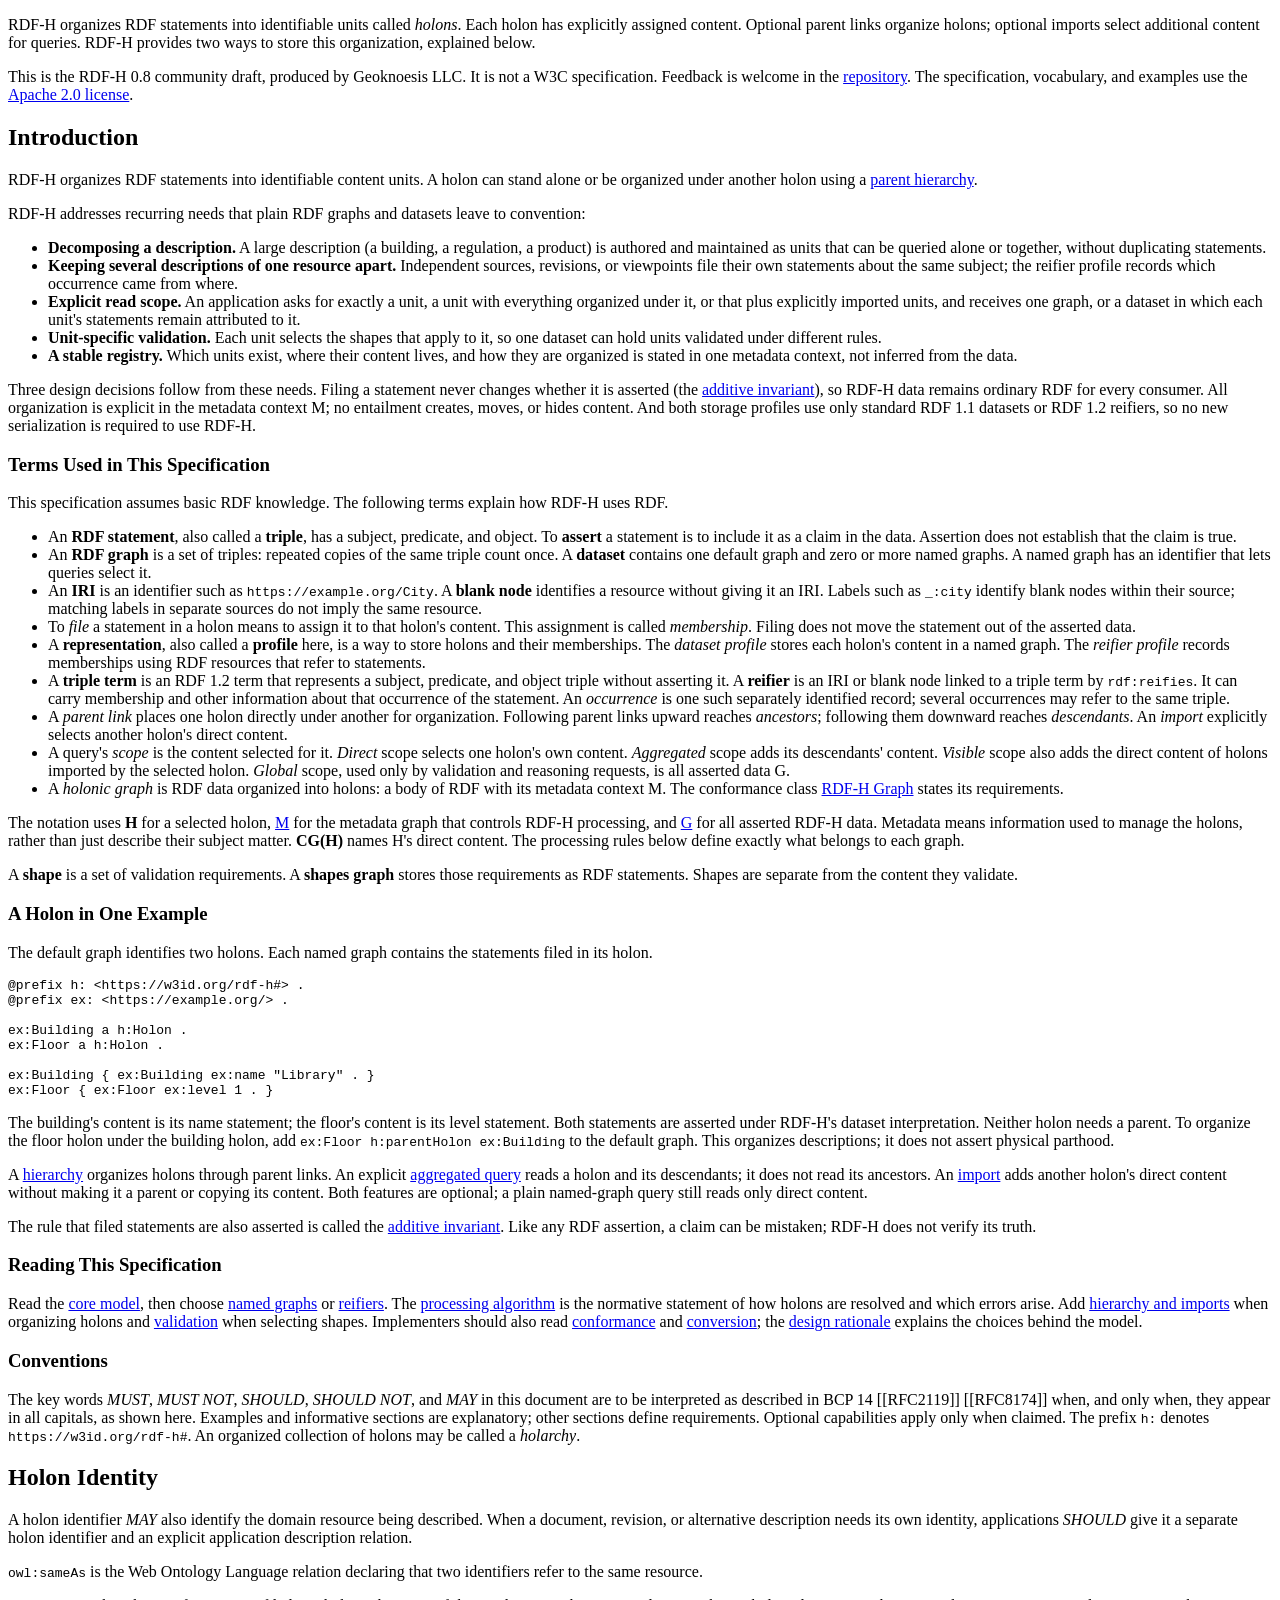
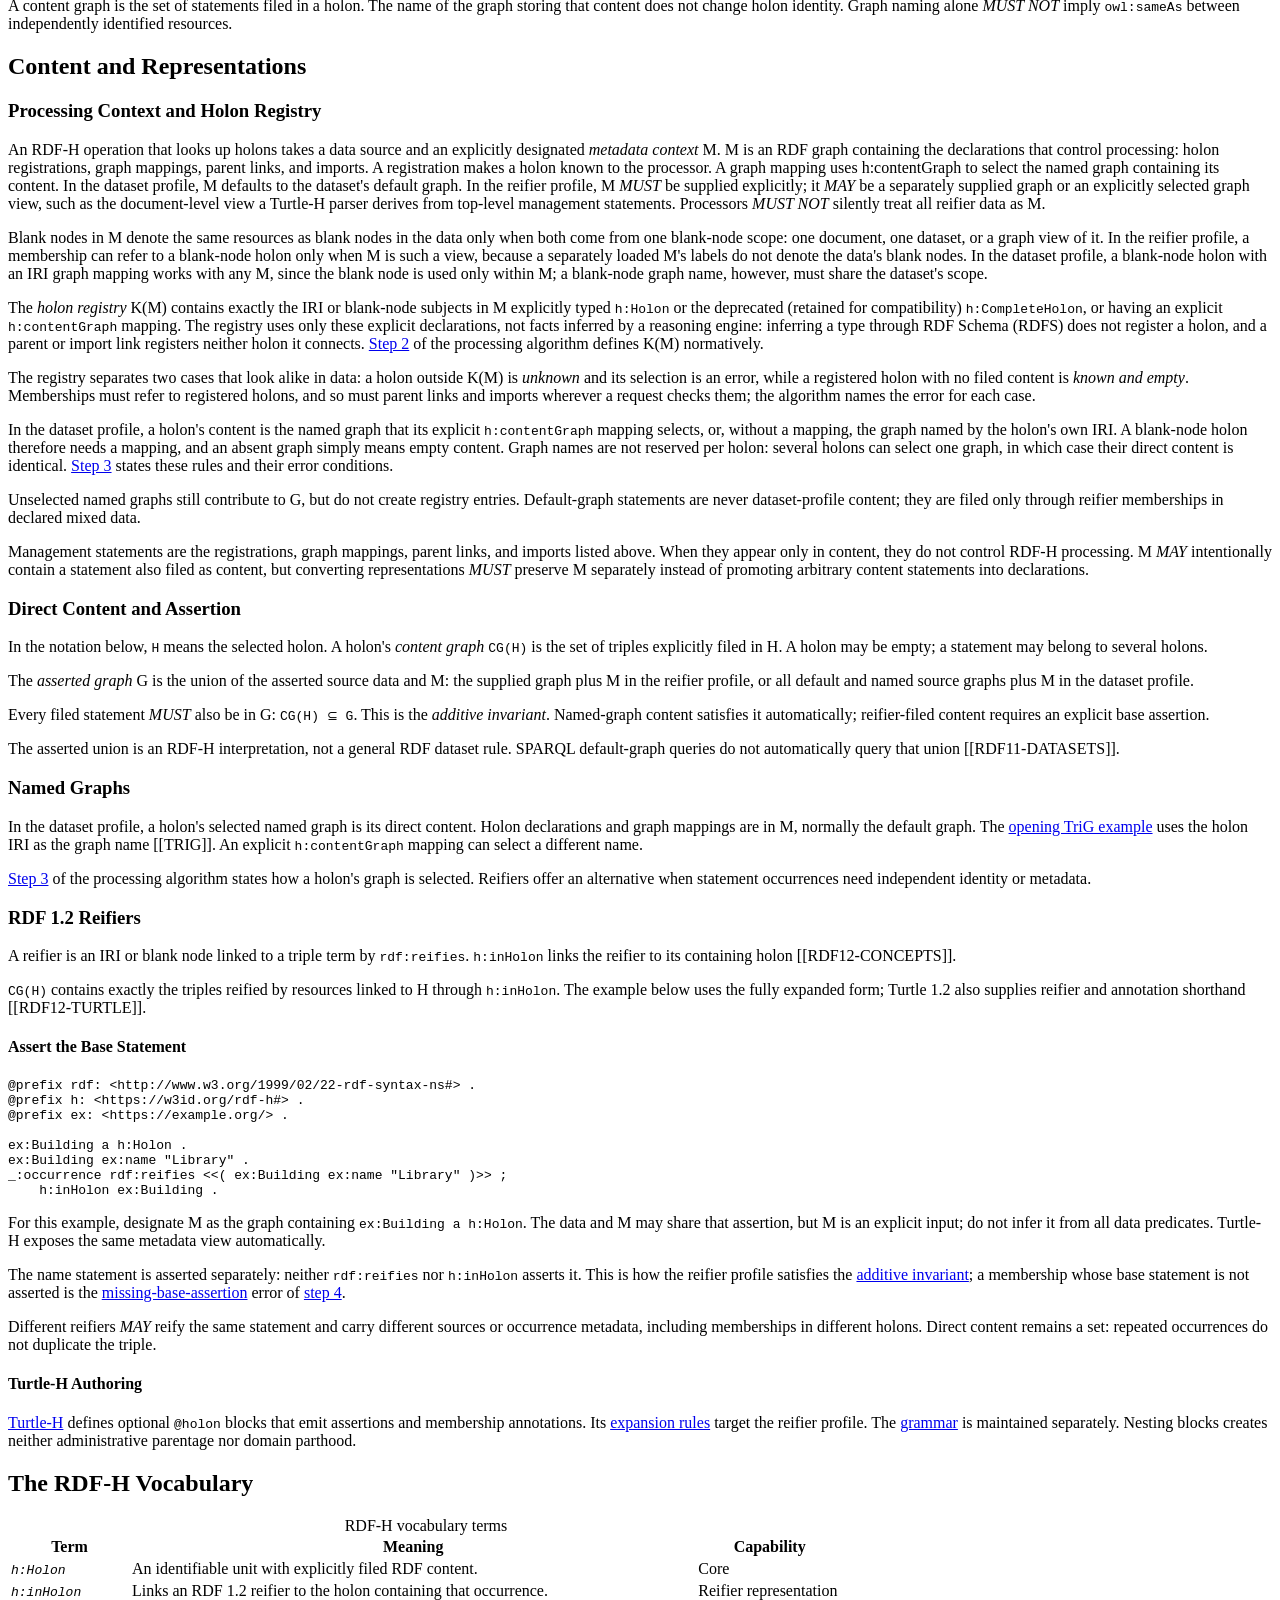
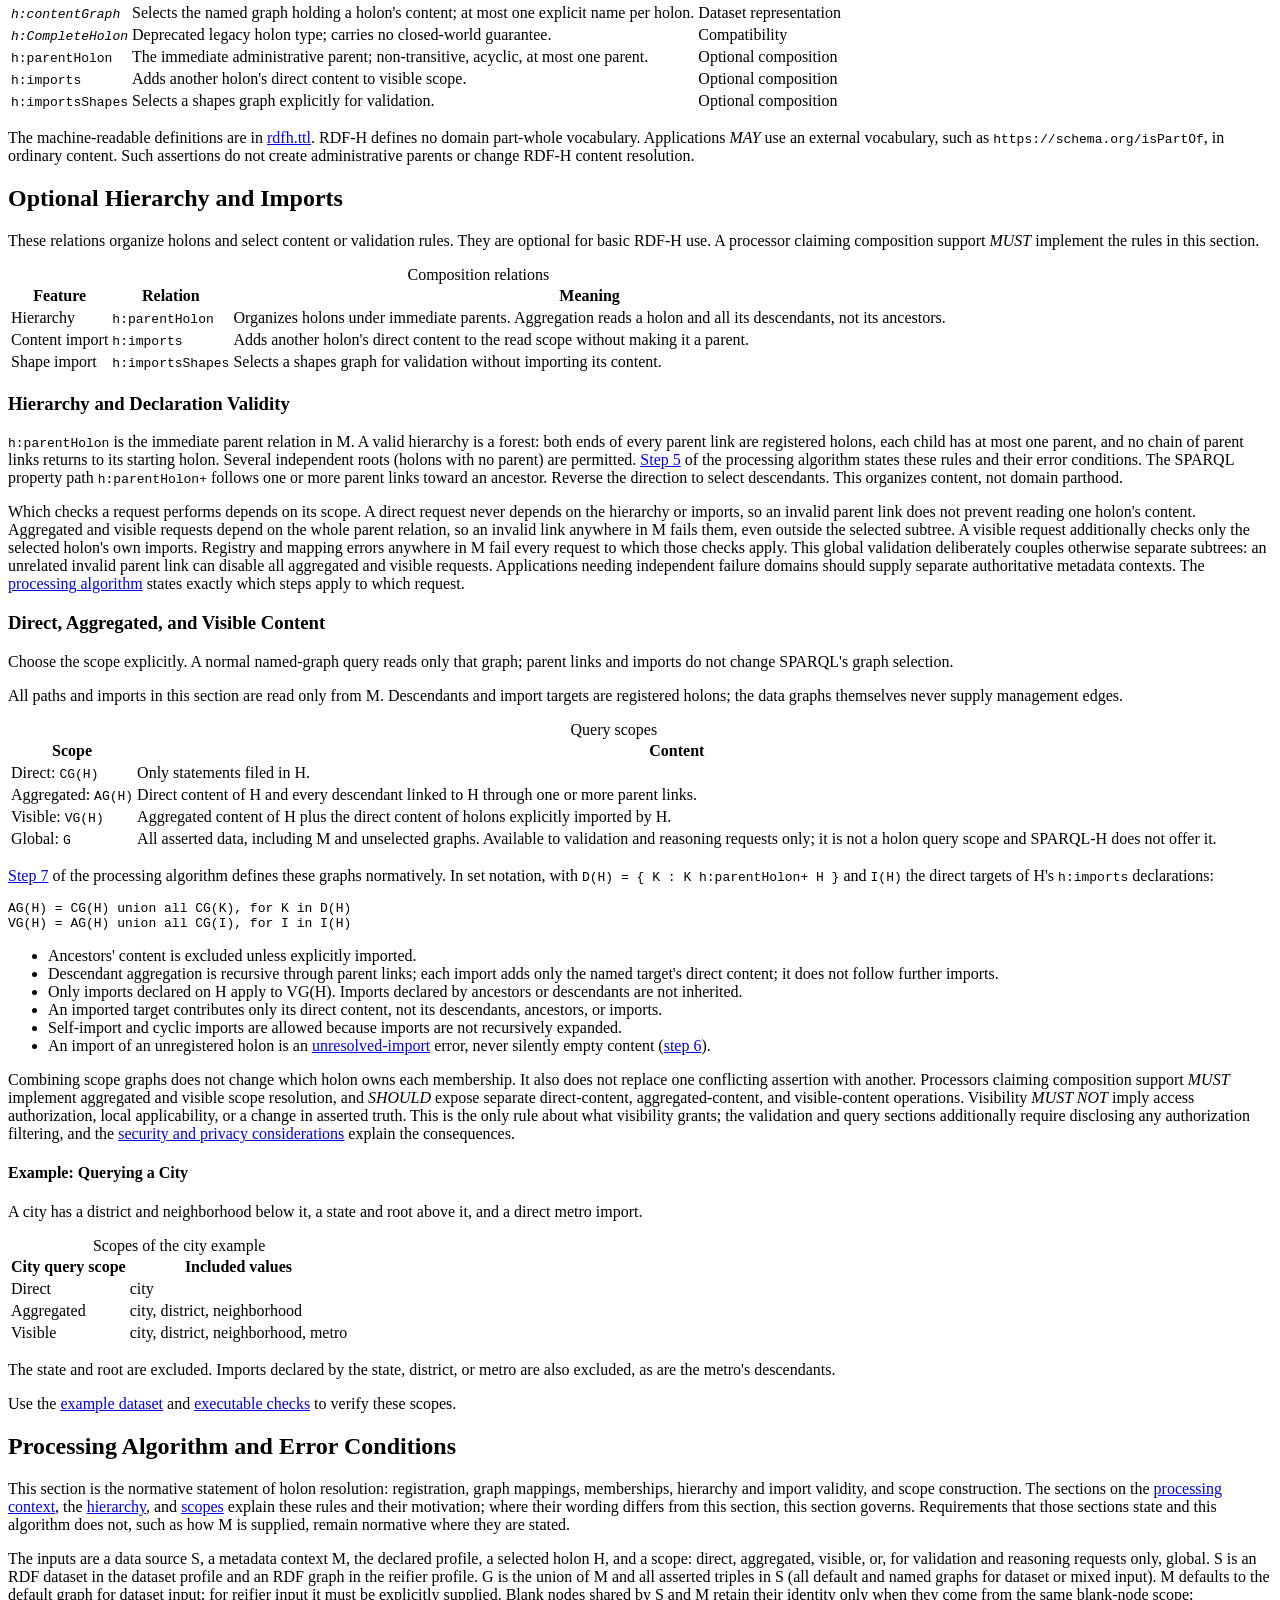
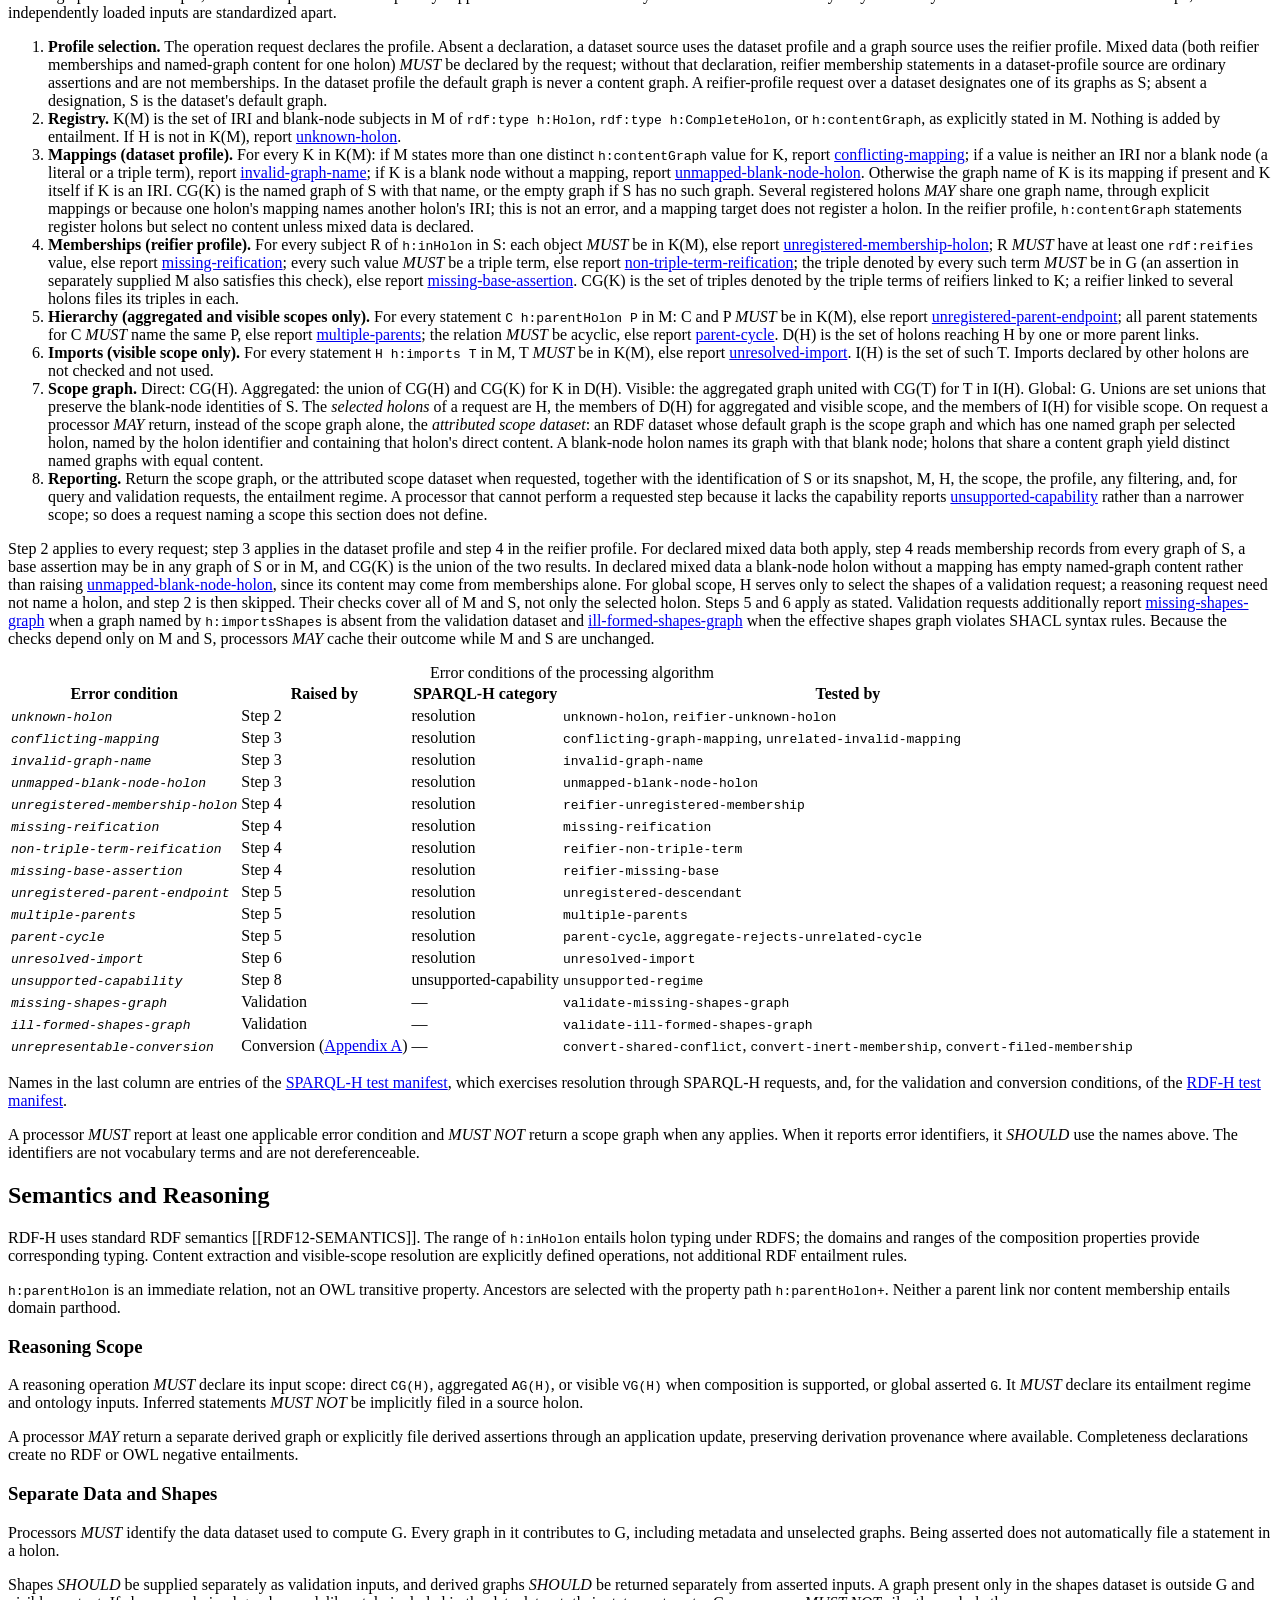
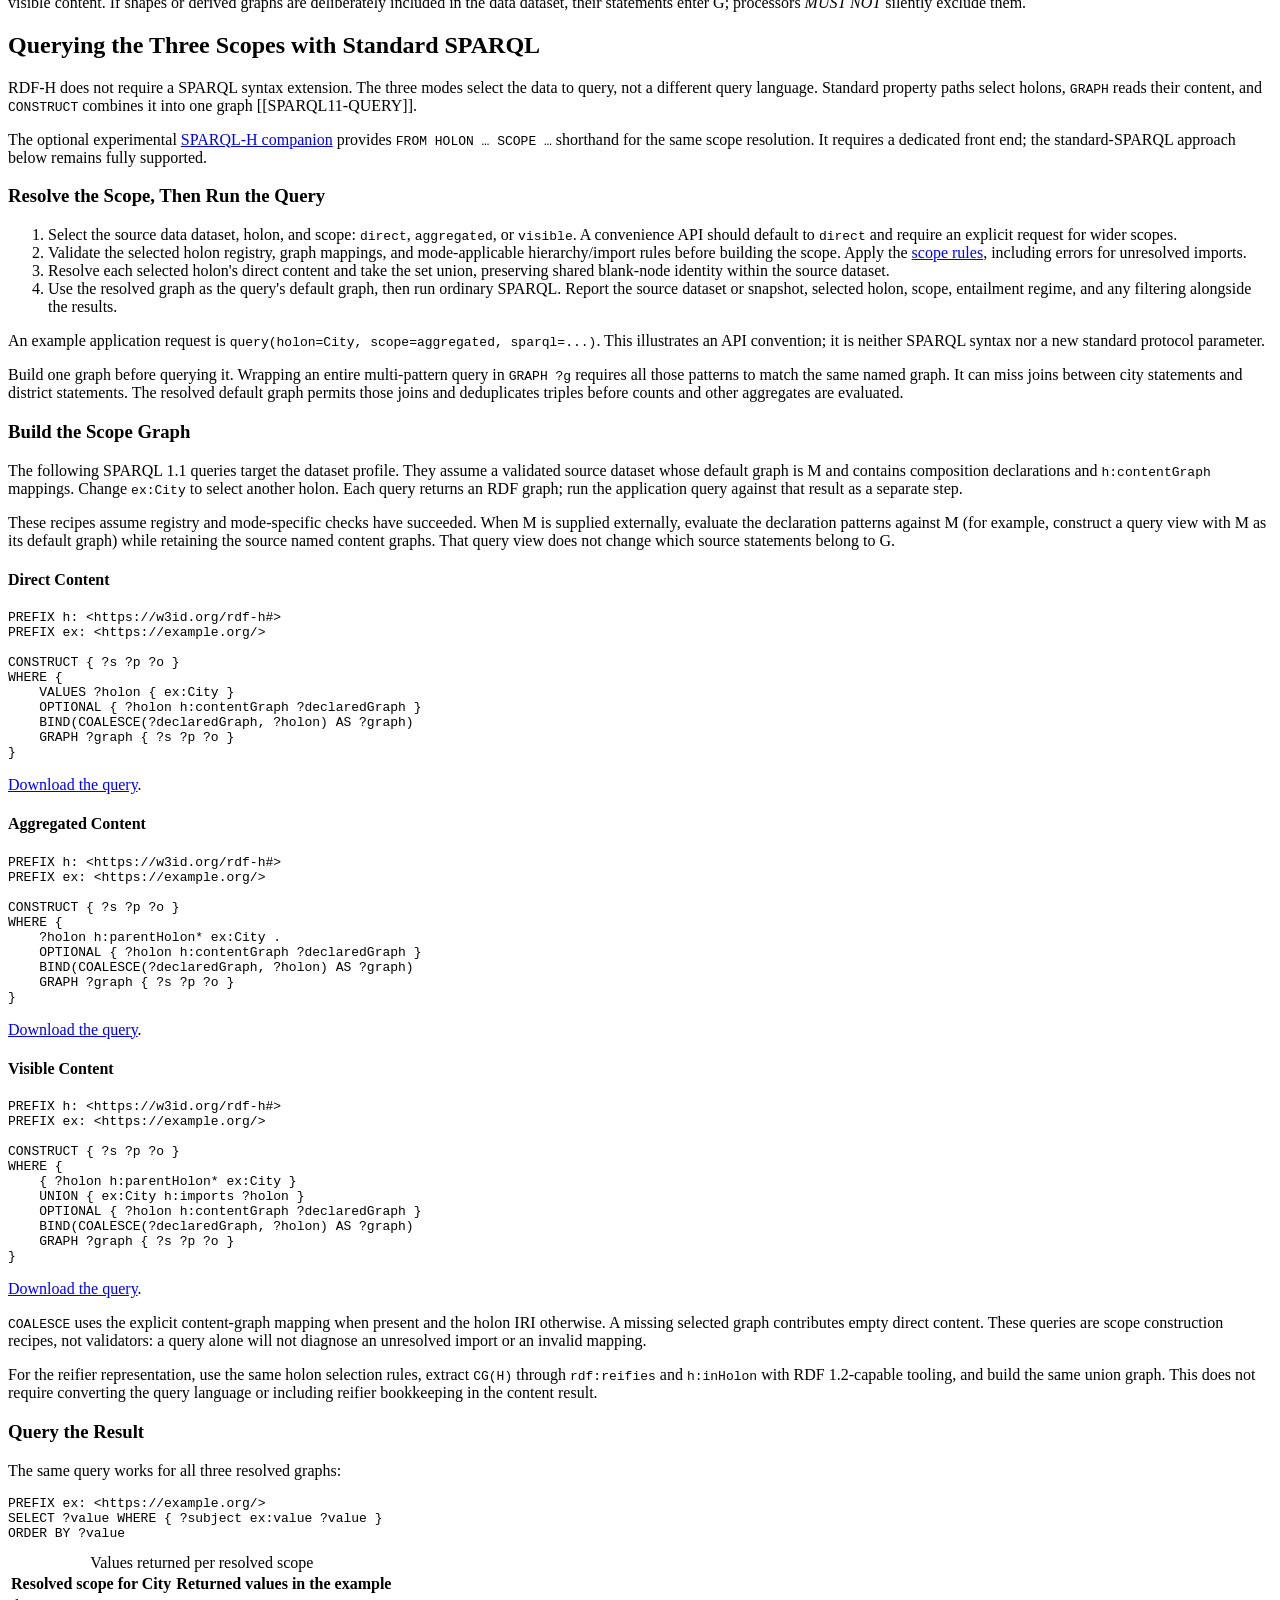
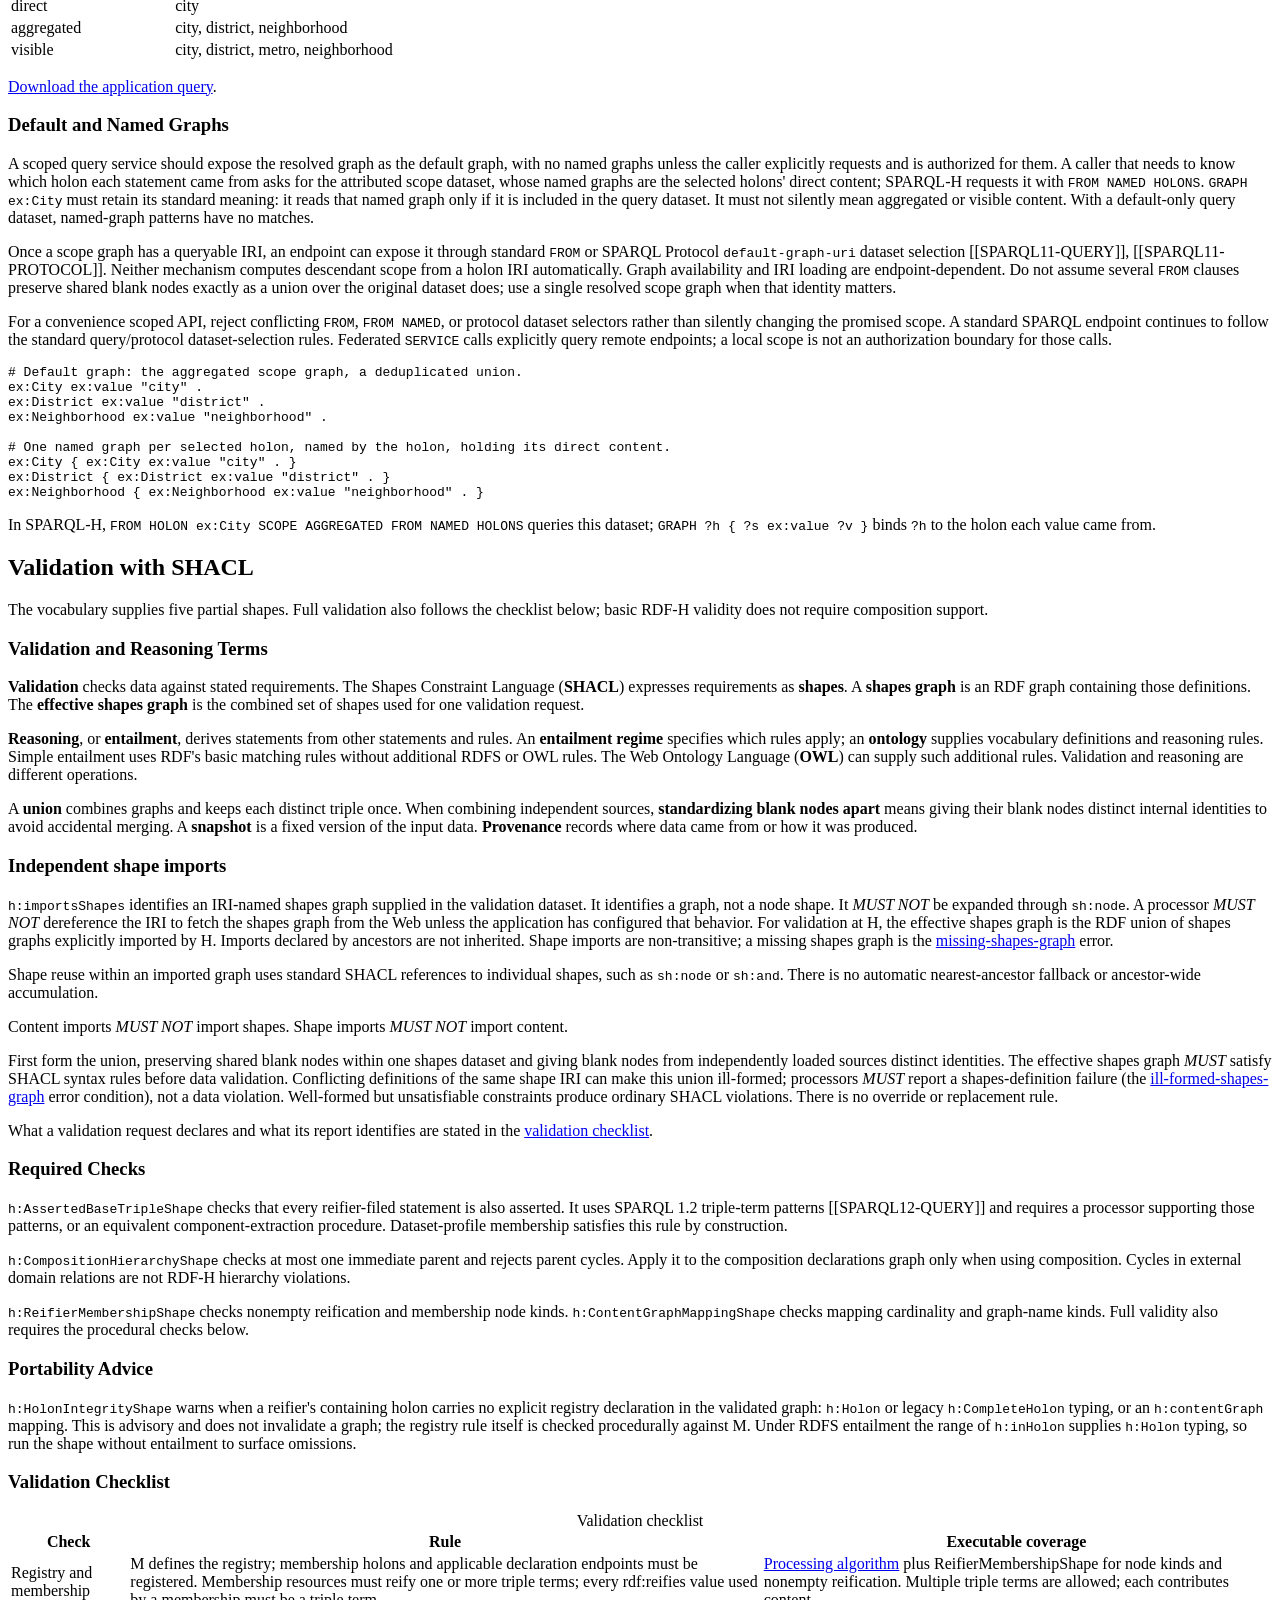
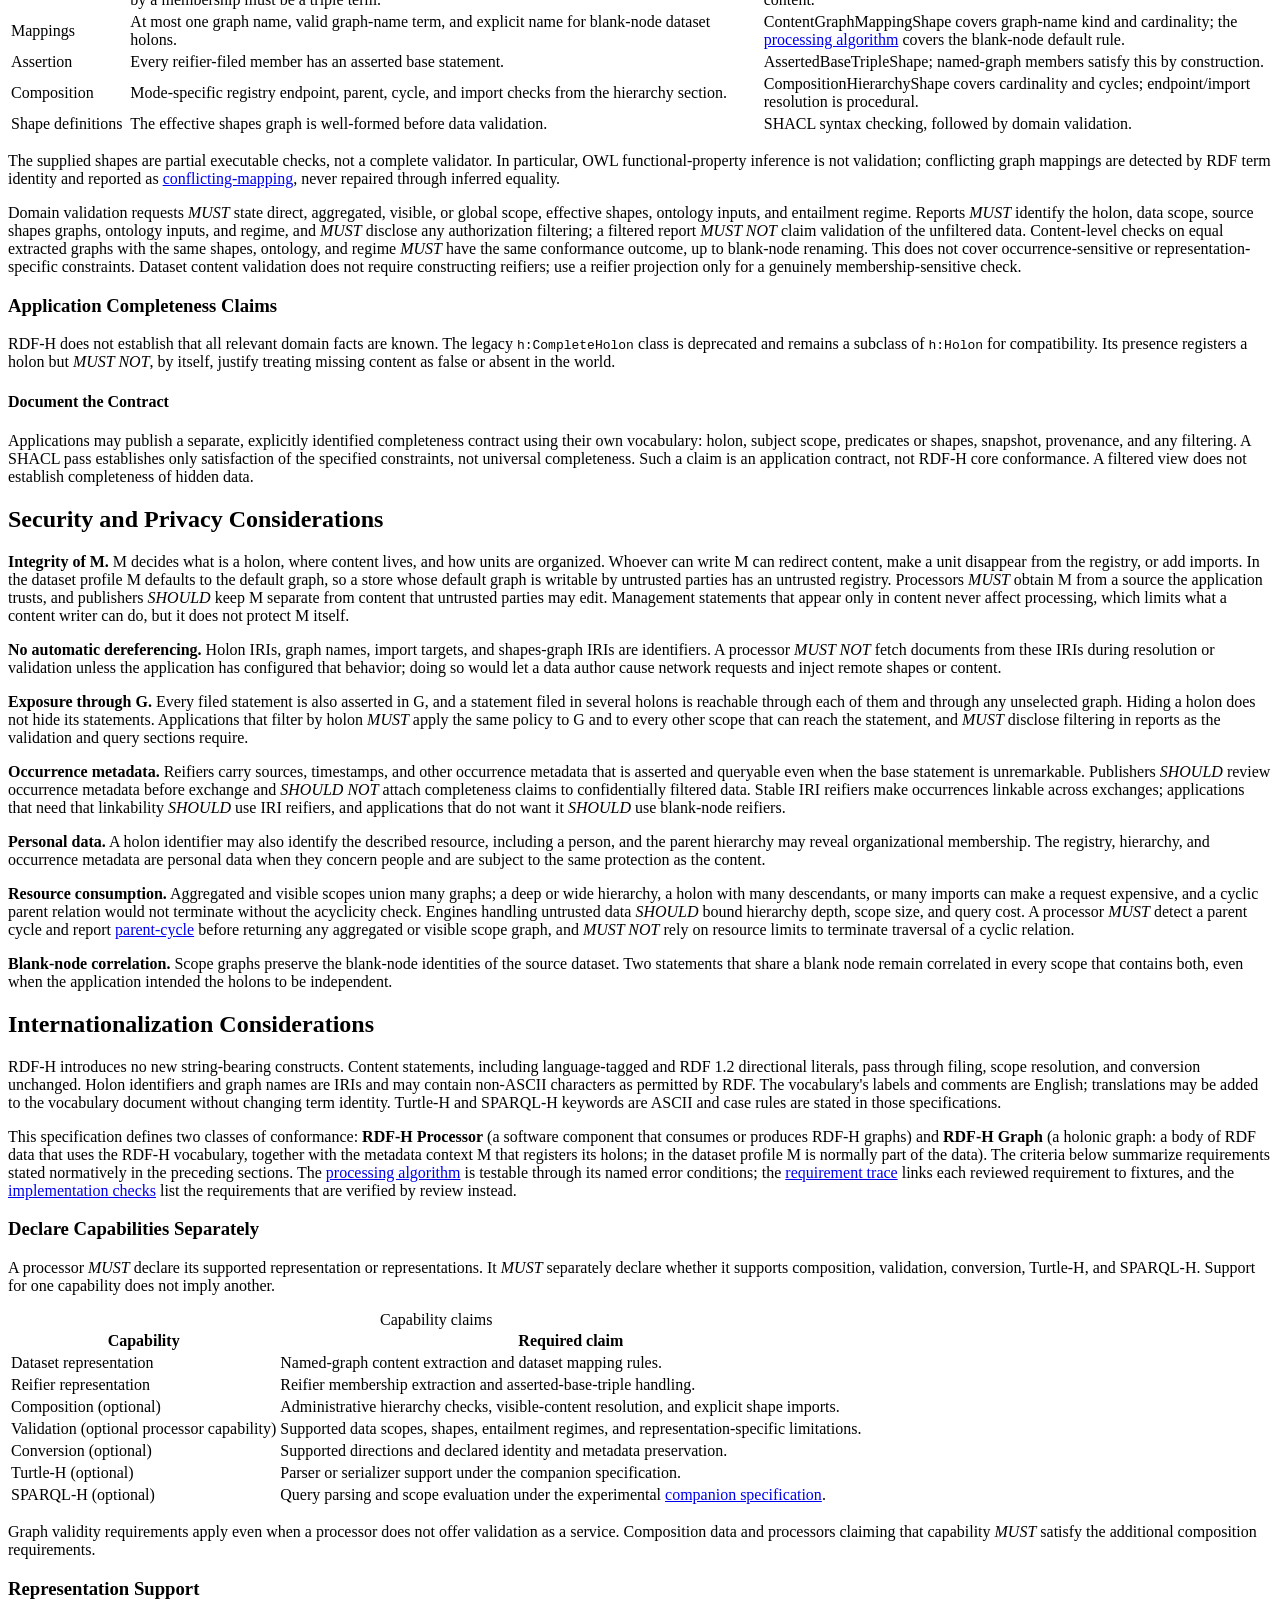
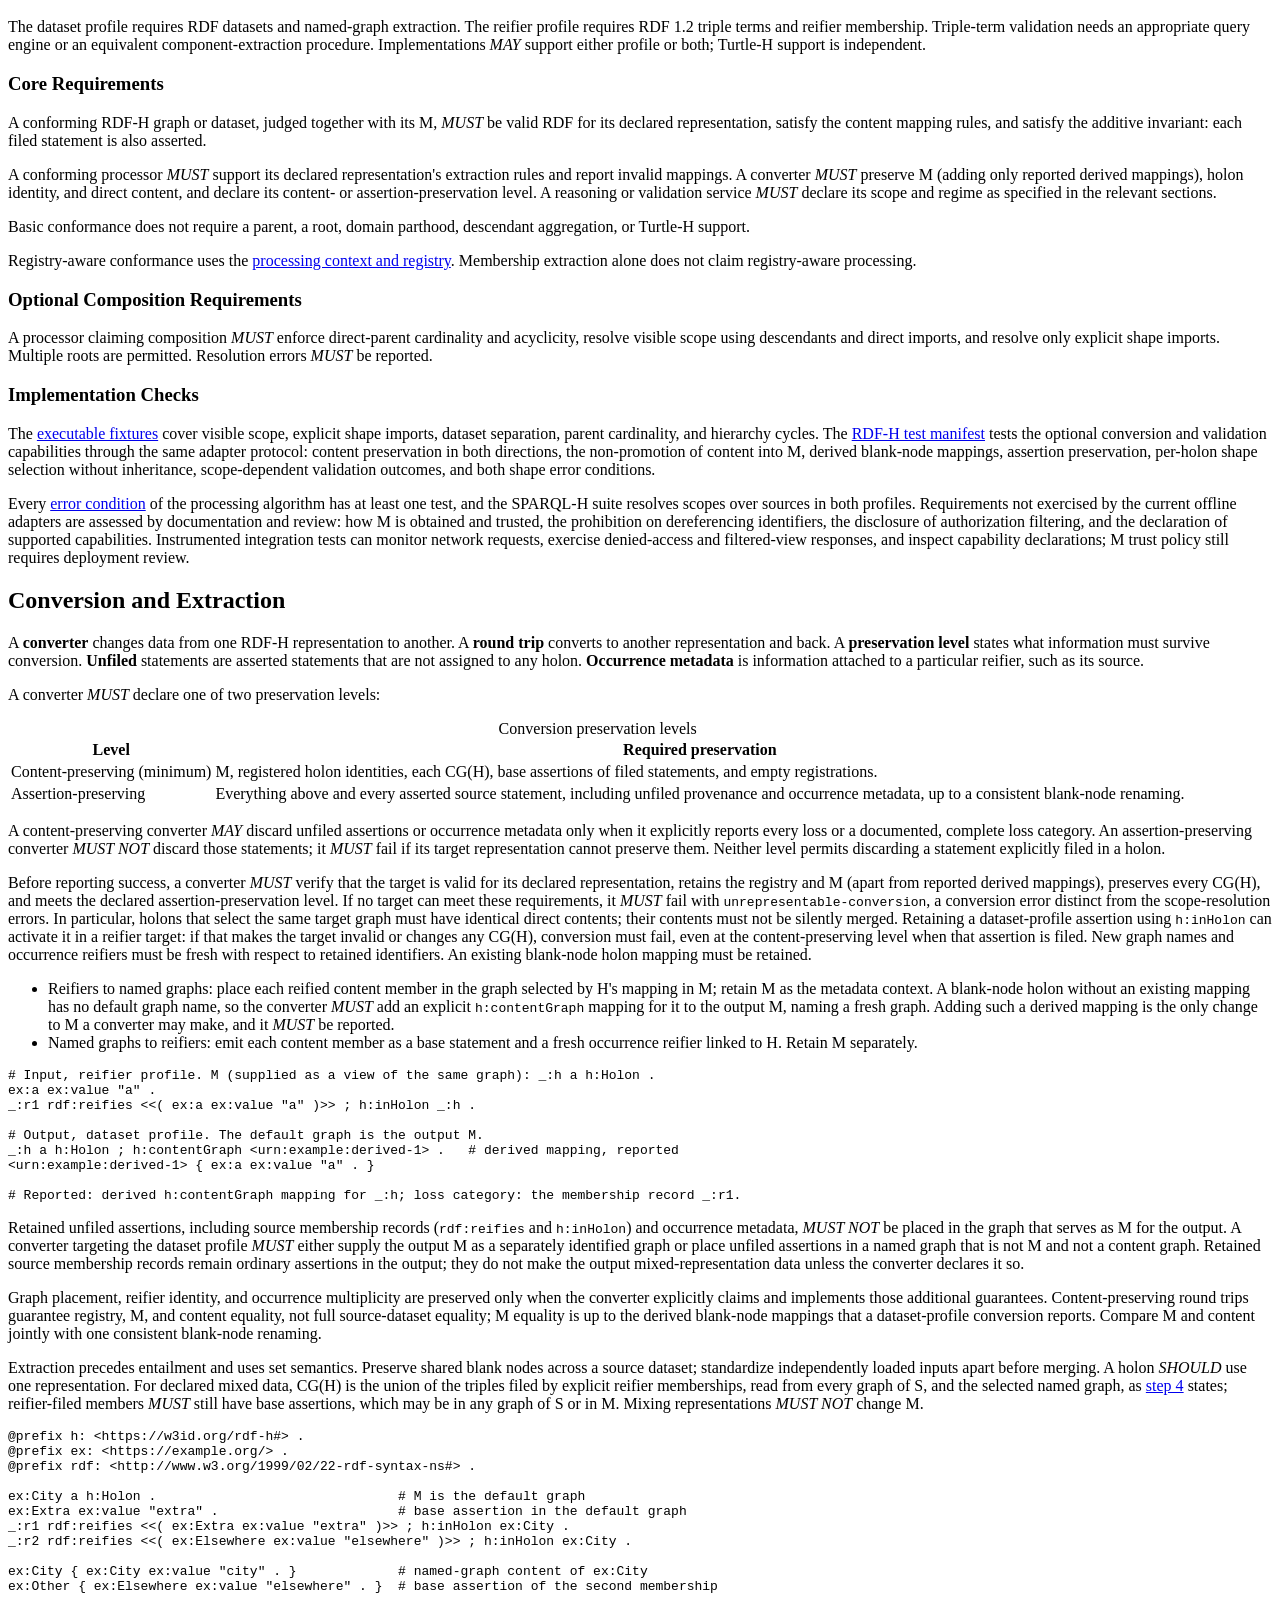
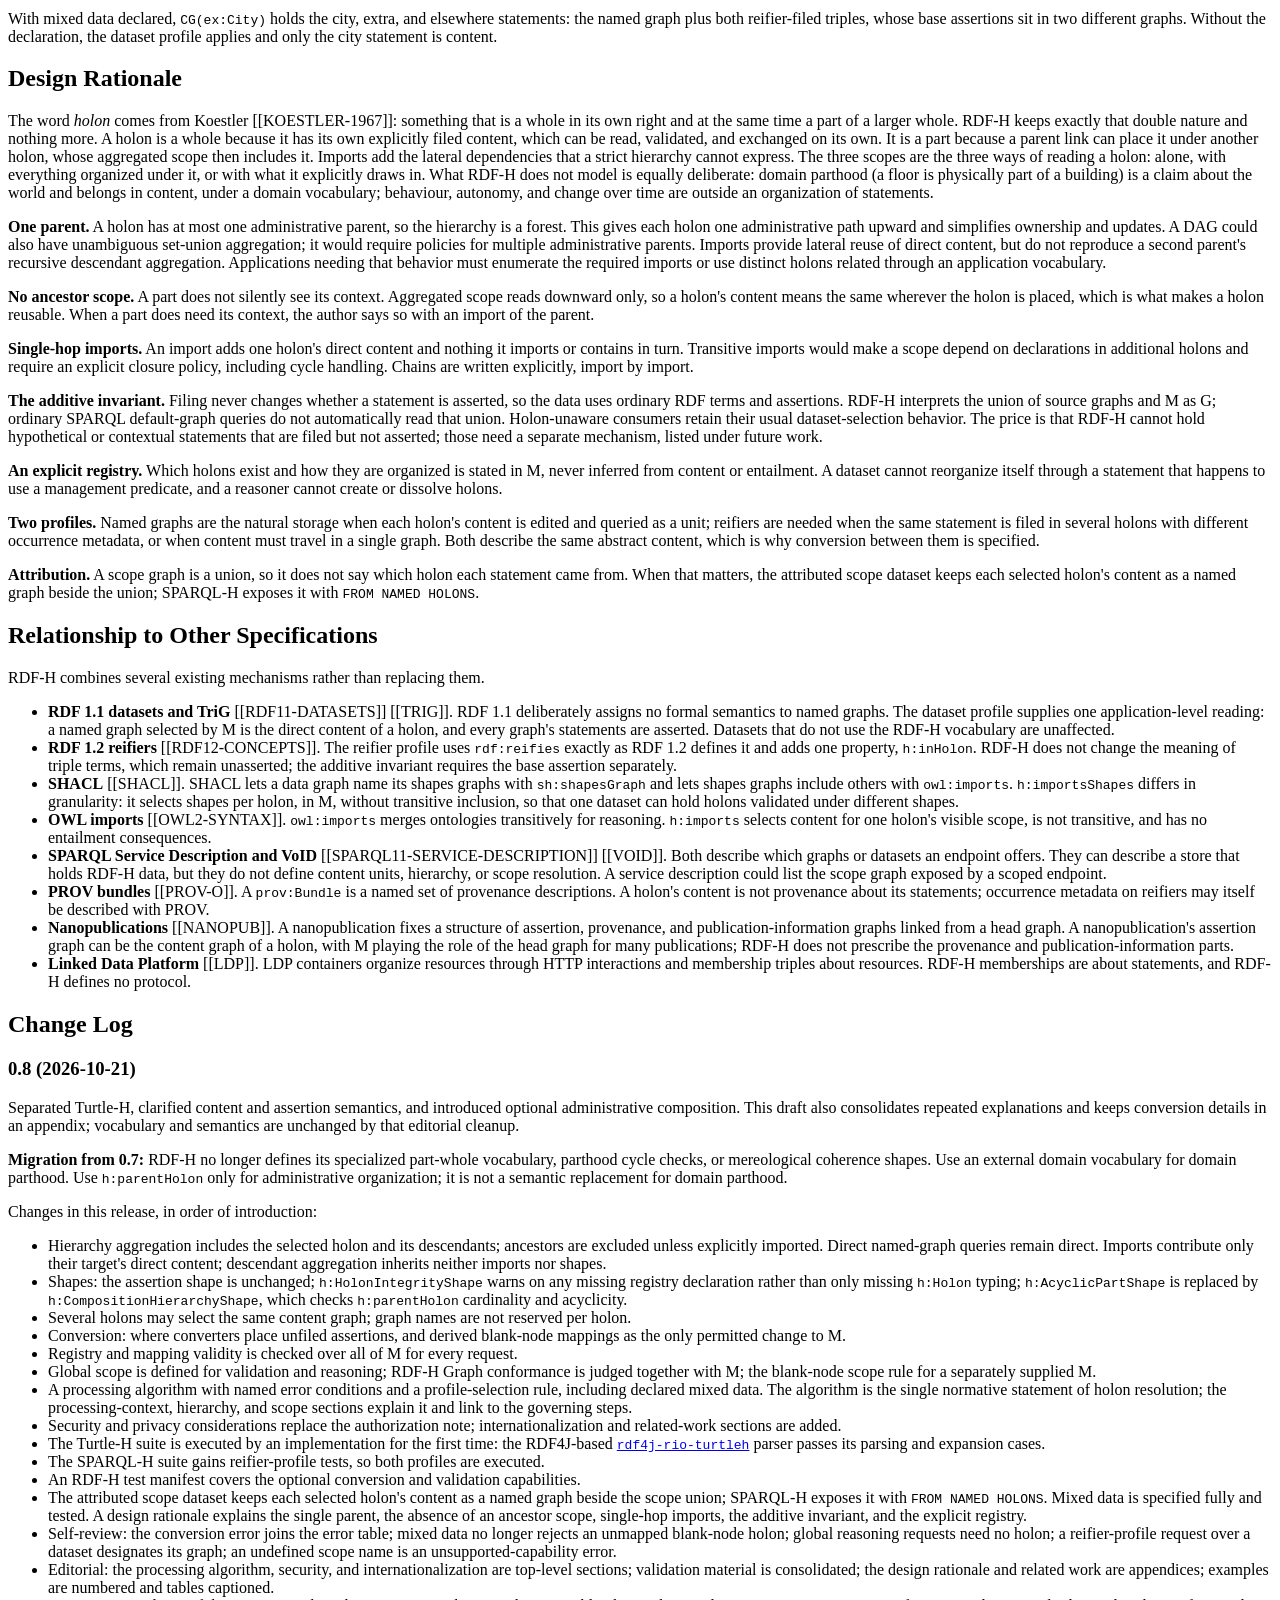
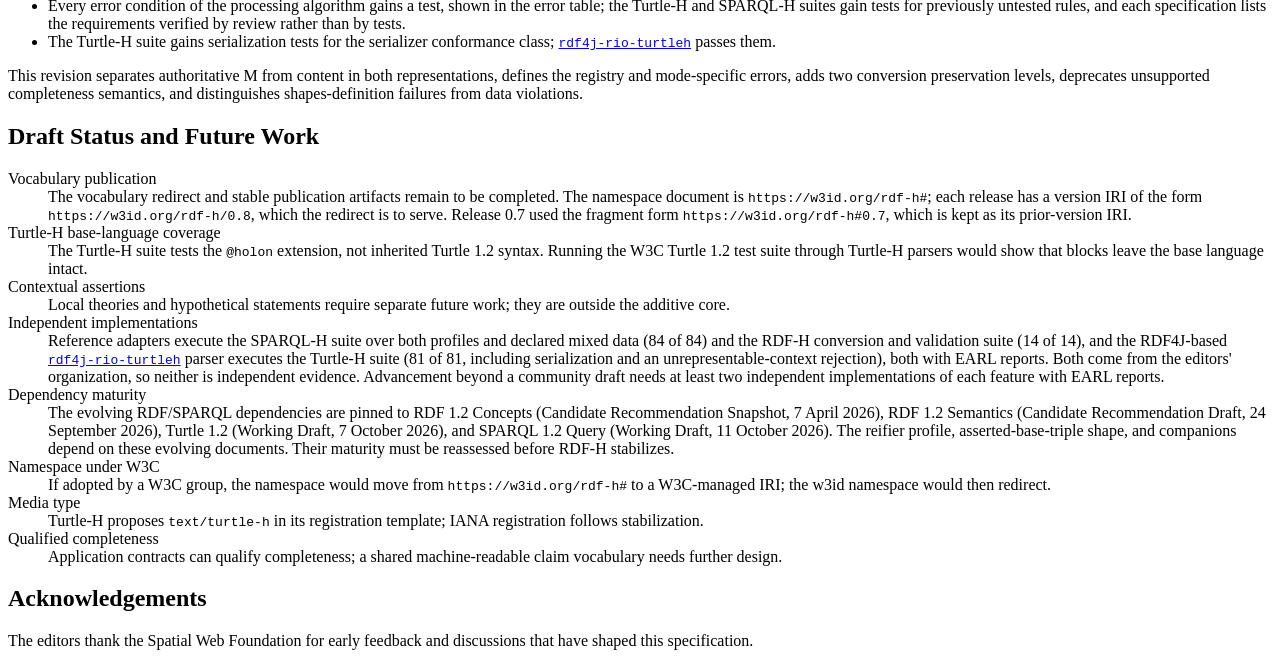
==== commit 9a5ba335: "Release RDF-H 0.8 Mark 0.8 as released on 2026-10-21: dated changelog, release status in the README " ====
--- a/index.html
+++ b/index.html
@@ -644,12 +644,12 @@
 <li><strong>Linked Data Platform</strong> [[LDP]]. LDP containers organize resources through HTTP interactions and <a>membership</a> triples about resources. RDF-H memberships are about statements, and RDF-H defines no protocol.</li>
 </ul>
 </section><section class="informative appendix" id="changelog"><h2>Change Log</h2>
-<section id="changelog-0-8"><h3>0.8 (working draft)</h3>
+<section id="changelog-0-8"><h3>0.8 (2026-10-21)</h3>
 <p>Separated Turtle-H, clarified content and assertion semantics, and introduced optional administrative composition. This draft also consolidates repeated explanations and keeps conversion details in an appendix; vocabulary and semantics are unchanged by that editorial cleanup.</p>
 <p><strong>Migration from 0.7:</strong> RDF-H no longer defines its specialized part-whole vocabulary,
                 parthood cycle checks, or mereological coherence shapes. Use an external domain vocabulary for domain parthood.
                 Use <code>h:parentHolon</code> only for administrative organization; it is not a semantic replacement for domain parthood.</p>
-<p>Changes in this working draft, in order of introduction:</p>
+<p>Changes in this release, in order of introduction:</p>
 <ul>
 <li>Hierarchy aggregation includes the selected <a>holon</a> and its <a>descendants</a>; <a>ancestors</a> are excluded unless explicitly imported. Direct named-graph queries remain direct. Imports contribute only their target's direct content; descendant aggregation inherits neither <a data-lt="import">imports</a> nor shapes.</li>
 <li>Shapes: the assertion shape is unchanged; <code>h:HolonIntegrityShape</code> warns on any missing registry declaration rather than only missing <a><code>h:Holon</code></a> typing; <code>h:AcyclicPartShape</code> is replaced by <code>h:CompositionHierarchyShape</code>, which checks <code>h:parentHolon</code> cardinality and acyclicity.</li>
@@ -659,14 +659,14 @@
 <li><a>Global scope</a> is defined for validation and reasoning; RDF-H Graph conformance is judged together with M; the blank-node scope rule for a separately supplied M.</li>
 <li>A processing algorithm with named error conditions and a profile-selection rule, including declared mixed data. The algorithm is the single normative statement of holon resolution; the processing-context, hierarchy, and scope sections explain it and link to the governing steps.</li>
 <li>Security and privacy considerations replace the authorization note; internationalization and related-work sections are added.</li>
-<li>The Turtle-H suite is executed by an implementation for the first time: the RDF4J-based <code>rdf4j-rio-turtleh</code> parser passes its parsing and expansion cases.</li>
+<li>The Turtle-H suite is executed by an implementation for the first time: the RDF4J-based <a href="https://github.com/geoknoesis/rdf4j-rio-turtleh"><code>rdf4j-rio-turtleh</code></a> parser passes its parsing and expansion cases.</li>
 <li>The SPARQL-H suite gains reifier-profile tests, so both profiles are executed.</li>
 <li>An RDF-H test manifest covers the optional conversion and validation capabilities.</li>
 <li>The attributed scope dataset keeps each selected holon's content as a named graph beside the scope union; SPARQL-H exposes it with <code>FROM NAMED HOLONS</code>. Mixed data is specified fully and tested. A design rationale explains the single parent, the absence of an ancestor scope, single-hop imports, the additive invariant, and the explicit registry.</li>
 <li>Self-review: the conversion error joins the error table; mixed data no longer rejects an unmapped blank-node holon; global reasoning requests need no holon; a reifier-profile request over a dataset designates its graph; an undefined scope name is an unsupported-capability error.</li>
 <li>Editorial: the processing algorithm, security, and internationalization are top-level sections; validation material is consolidated; the design rationale and related work are appendices; examples are numbered and tables captioned.</li>
 <li>Every error condition of the processing algorithm gains a test, shown in the error table; the Turtle-H and SPARQL-H suites gain tests for previously untested rules, and each specification lists the requirements verified by review rather than by tests.</li>
-<li>The Turtle-H suite gains serialization tests for the serializer conformance class; <code>rdf4j-rio-turtleh</code> passes them.</li>
+<li>The Turtle-H suite gains serialization tests for the serializer conformance class; <a href="https://github.com/geoknoesis/rdf4j-rio-turtleh"><code>rdf4j-rio-turtleh</code></a> passes them.</li>
 </ul>
 </section>
 <p>This revision separates authoritative M from content in both representations, defines the registry and mode-specific errors, adds two conversion preservation levels, deprecates unsupported completeness semantics, and distinguishes shapes-definition failures from data violations.</p></section><section class="informative appendix" id="open-issues"><h2>Draft Status and Future Work</h2>
@@ -674,7 +674,7 @@
 <dt id="issue-w3id-redirect">Vocabulary publication</dt><dd>The vocabulary redirect and stable publication artifacts remain to be completed. The namespace document is <code>https://w3id.org/rdf-h#</code>; each release has a version IRI of the form <code>https://w3id.org/rdf-h/0.8</code>, which the redirect is to serve. Release 0.7 used the fragment form <code>https://w3id.org/rdf-h#0.7</code>, which is kept as its prior-version IRI.</dd>
 <dt id="issue-turtle-h-status">Turtle-H base-language coverage</dt><dd>The Turtle-H suite tests the <code>@holon</code> extension, not inherited Turtle 1.2 syntax. Running the W3C Turtle 1.2 test suite through Turtle-H parsers would show that blocks leave the base language intact.</dd>
 <dt id="issue-contextual">Contextual assertions</dt><dd>Local theories and hypothetical statements require separate future work; they are outside the additive core.</dd>
-<dt id="issue-implementations">Independent implementations</dt><dd>Reference adapters execute the SPARQL-H suite over both profiles and declared mixed data (84 of 84) and the RDF-H conversion and validation suite (14 of 14), and the RDF4J-based <code>rdf4j-rio-turtleh</code> parser executes the Turtle-H suite (81 of 81, including serialization and an unrepresentable-context rejection), both with EARL reports. Both come from the editors' organization, so neither is independent evidence. Advancement beyond a community draft needs at least two independent implementations of each feature with EARL reports.</dd>
+<dt id="issue-implementations">Independent implementations</dt><dd>Reference adapters execute the SPARQL-H suite over both profiles and declared mixed data (84 of 84) and the RDF-H conversion and validation suite (14 of 14), and the RDF4J-based <a href="https://github.com/geoknoesis/rdf4j-rio-turtleh"><code>rdf4j-rio-turtleh</code></a> parser executes the Turtle-H suite (81 of 81, including serialization and an unrepresentable-context rejection), both with EARL reports. Both come from the editors' organization, so neither is independent evidence. Advancement beyond a community draft needs at least two independent implementations of each feature with EARL reports.</dd>
 <dt id="issue-dependencies">Dependency maturity</dt><dd>The evolving RDF/SPARQL dependencies are pinned to RDF 1.2 Concepts (Candidate Recommendation Snapshot, 7 April 2026), RDF 1.2 Semantics (Candidate Recommendation Draft, 24 September 2026), Turtle 1.2 (Working Draft, 7 October 2026), and SPARQL 1.2 Query (Working Draft, 11 October 2026). The <a>reifier profile</a>, asserted-base-triple shape, and companions depend on these evolving documents. Their maturity must be reassessed before RDF-H stabilizes.</dd>
 <dt id="issue-namespace">Namespace under W3C</dt><dd>If adopted by a W3C group, the namespace would move from <code>https://w3id.org/rdf-h#</code> to a W3C-managed IRI; the w3id namespace would then redirect.</dd>
 <dt id="issue-media-type">Media type</dt><dd>Turtle-H proposes <code>text/turtle-h</code> in its registration template; IANA registration follows stabilization.</dd>
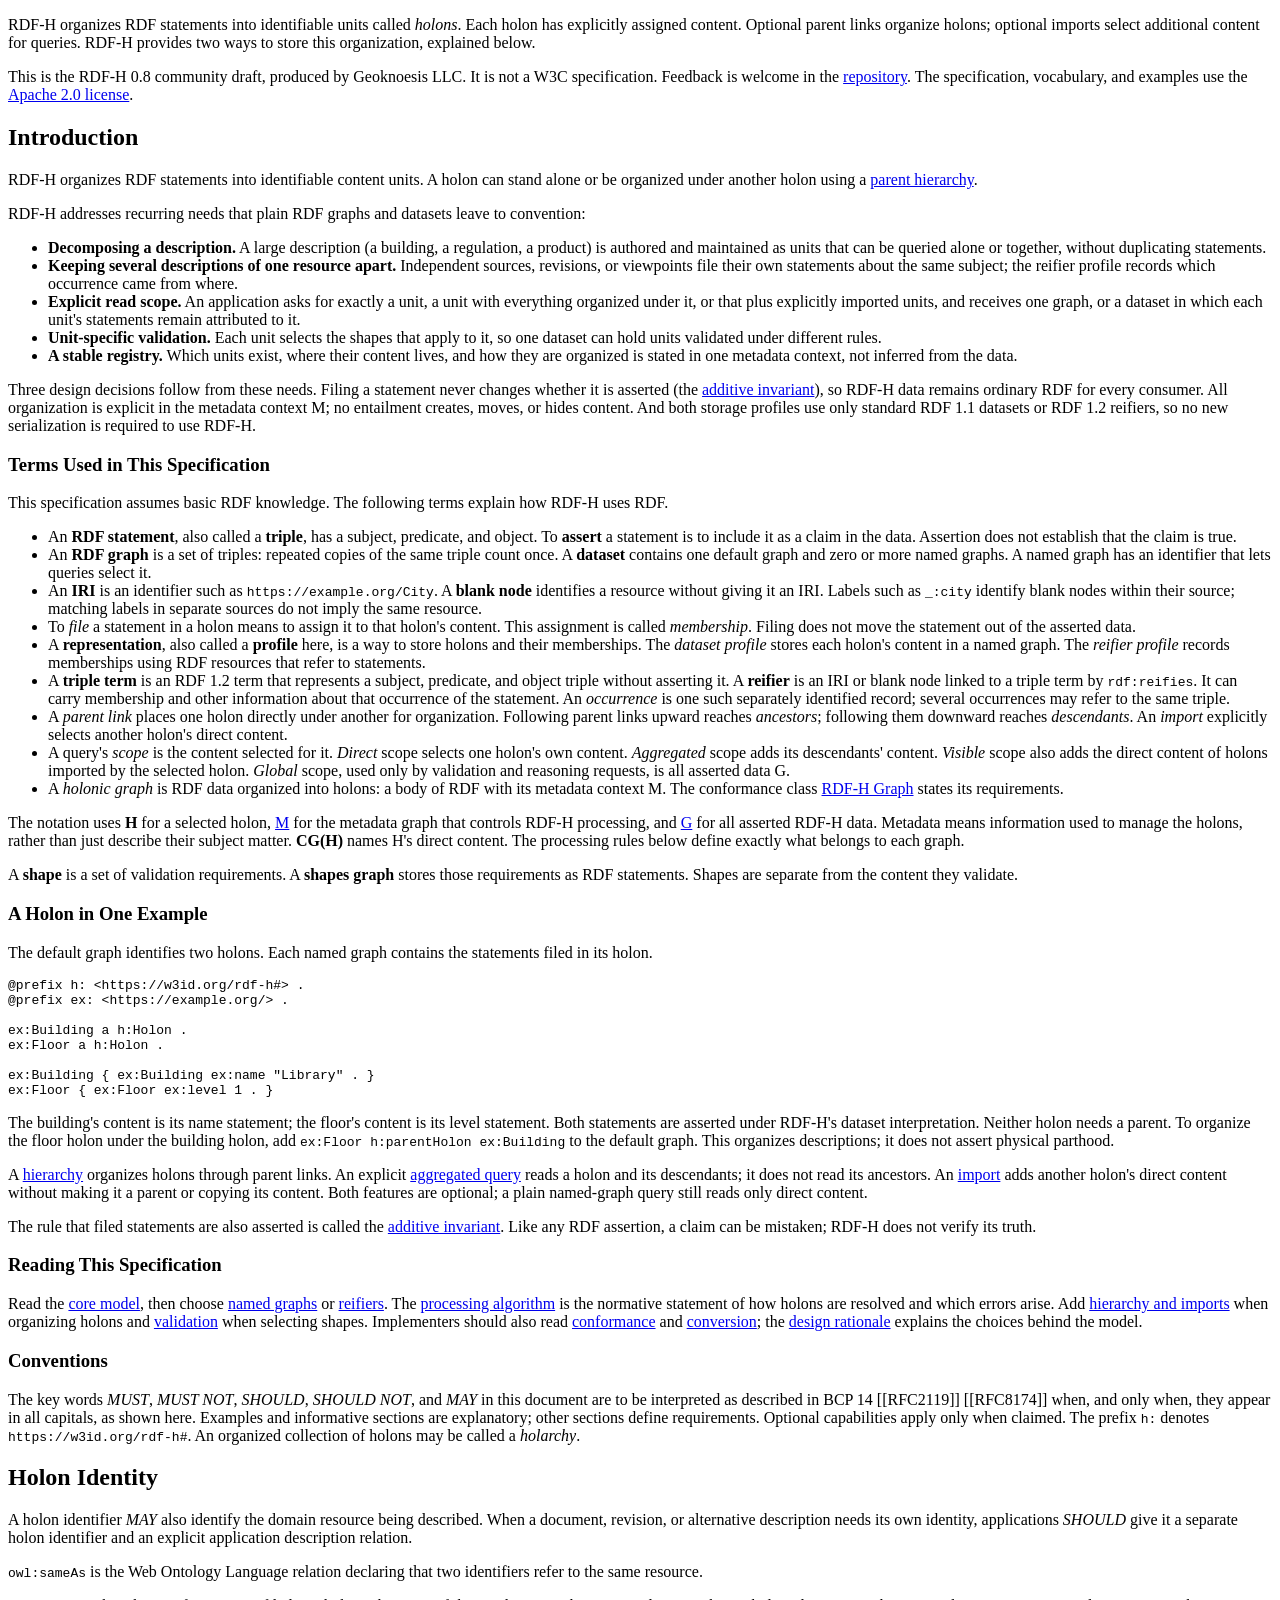
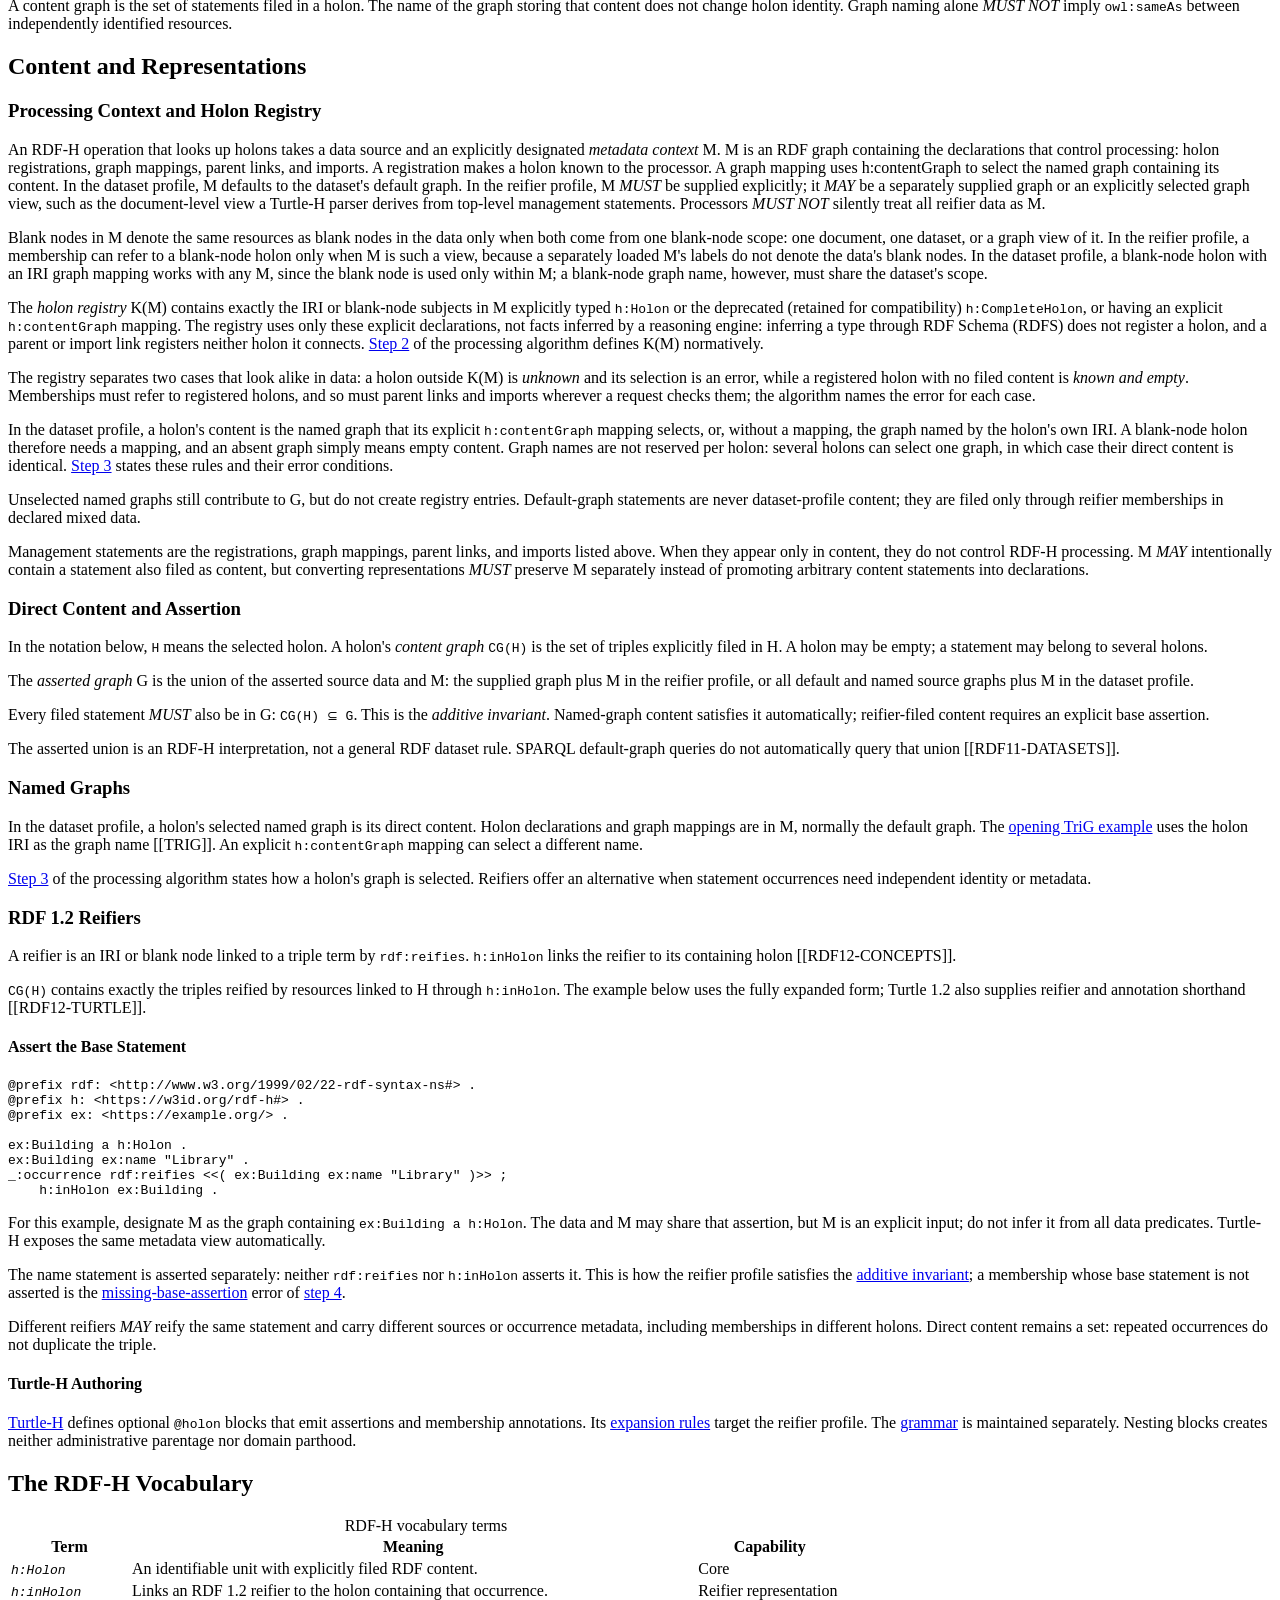
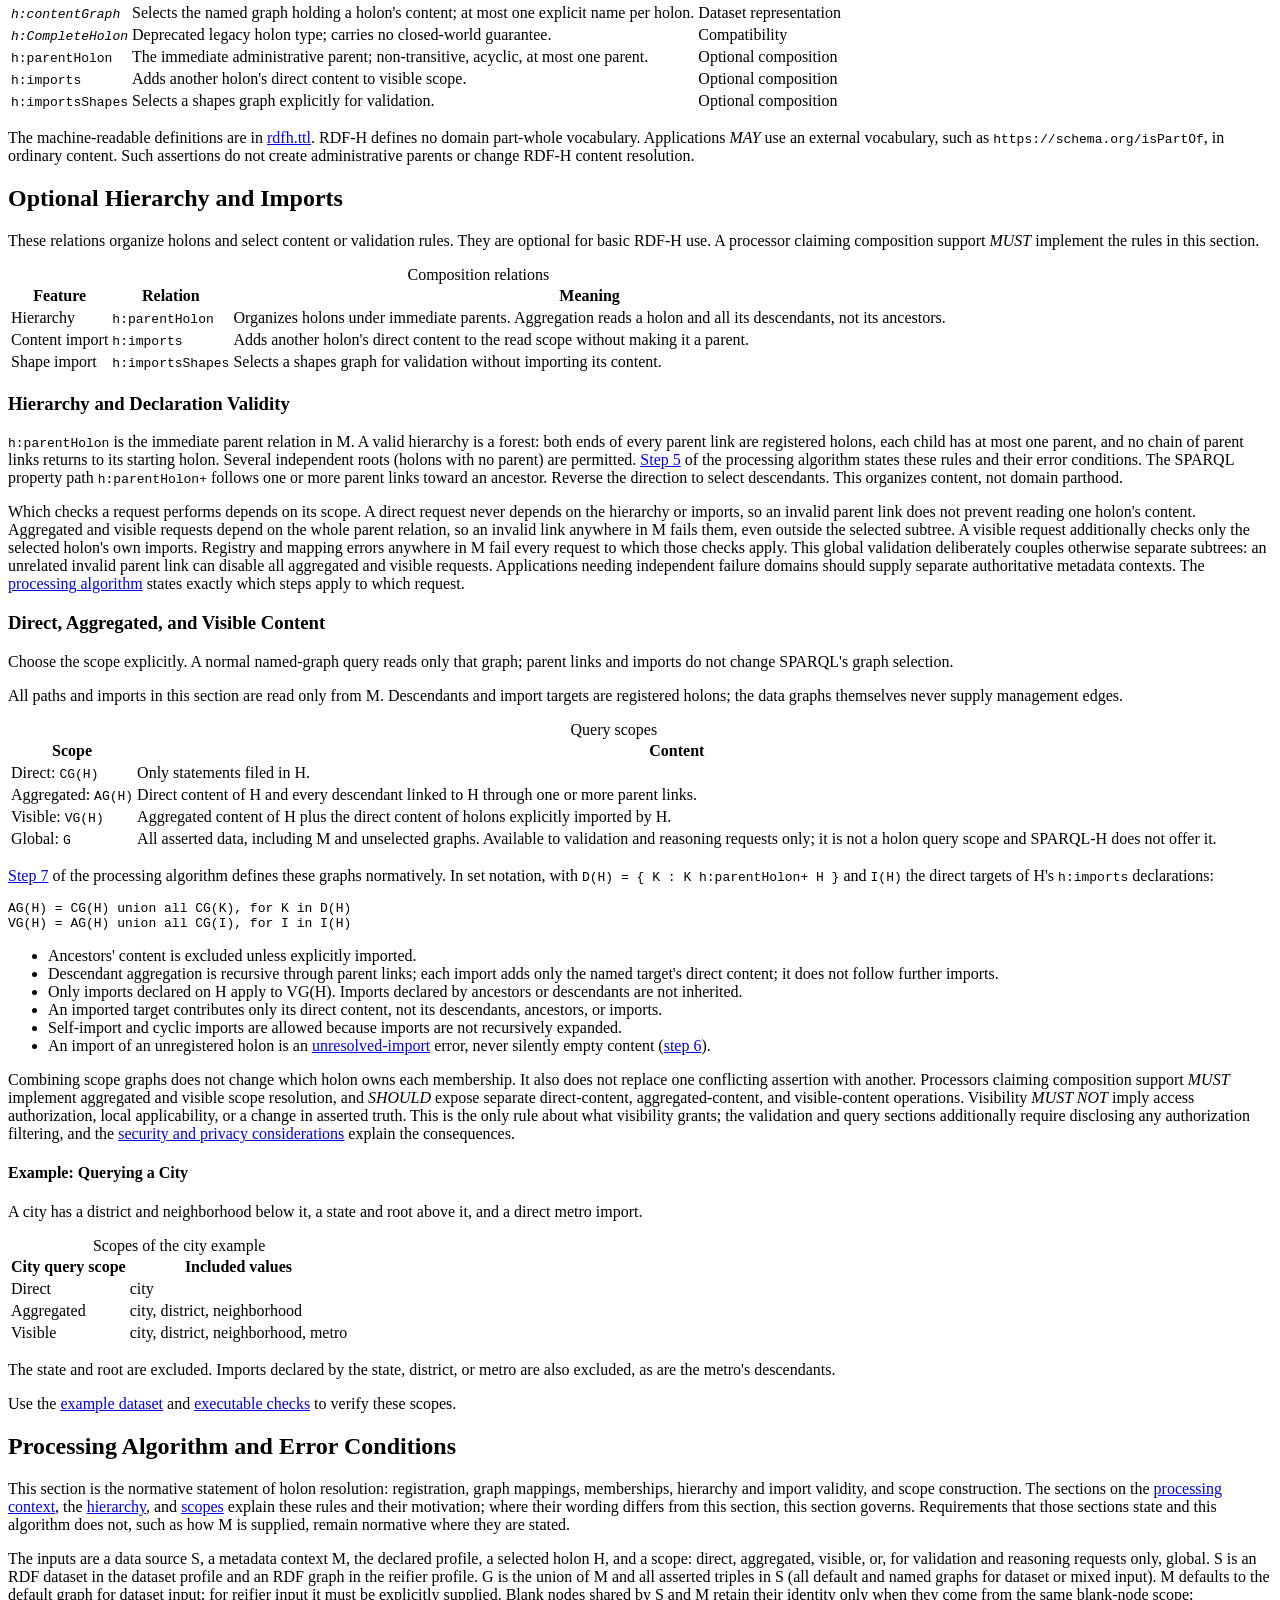
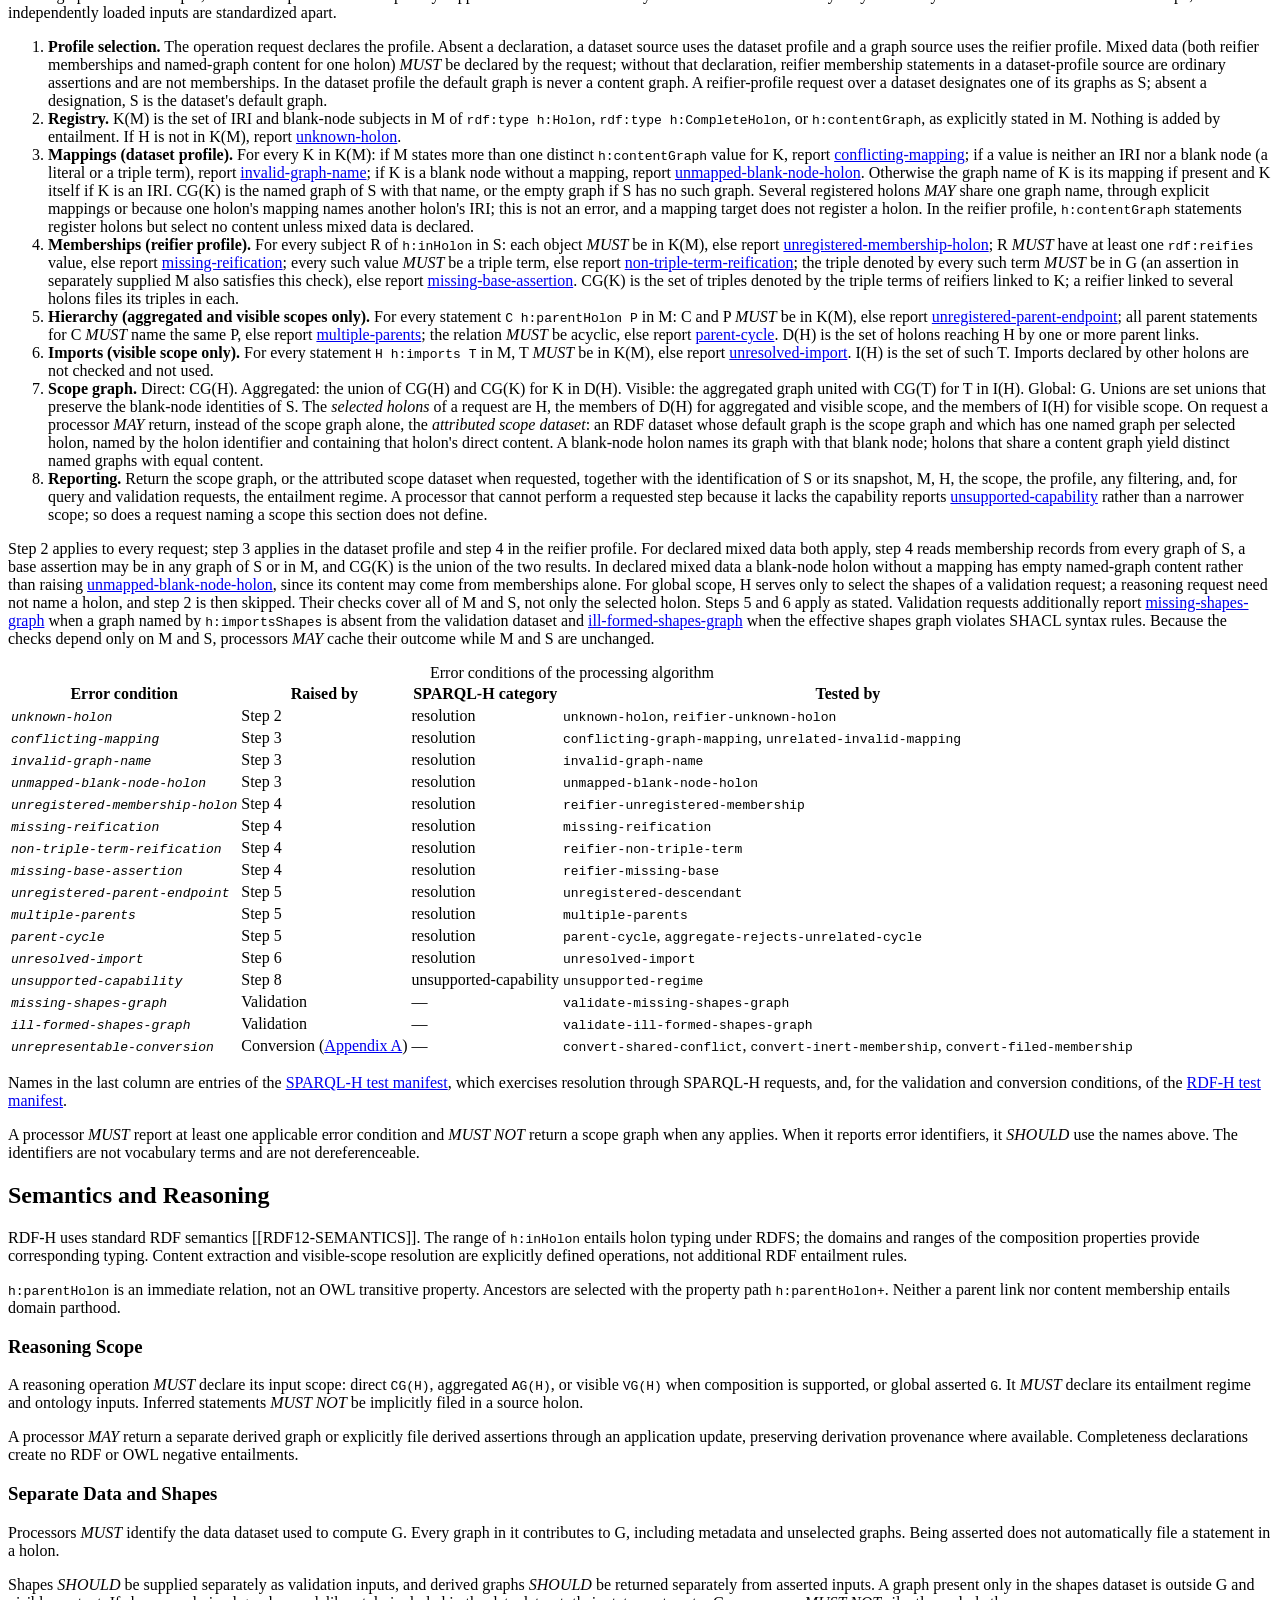
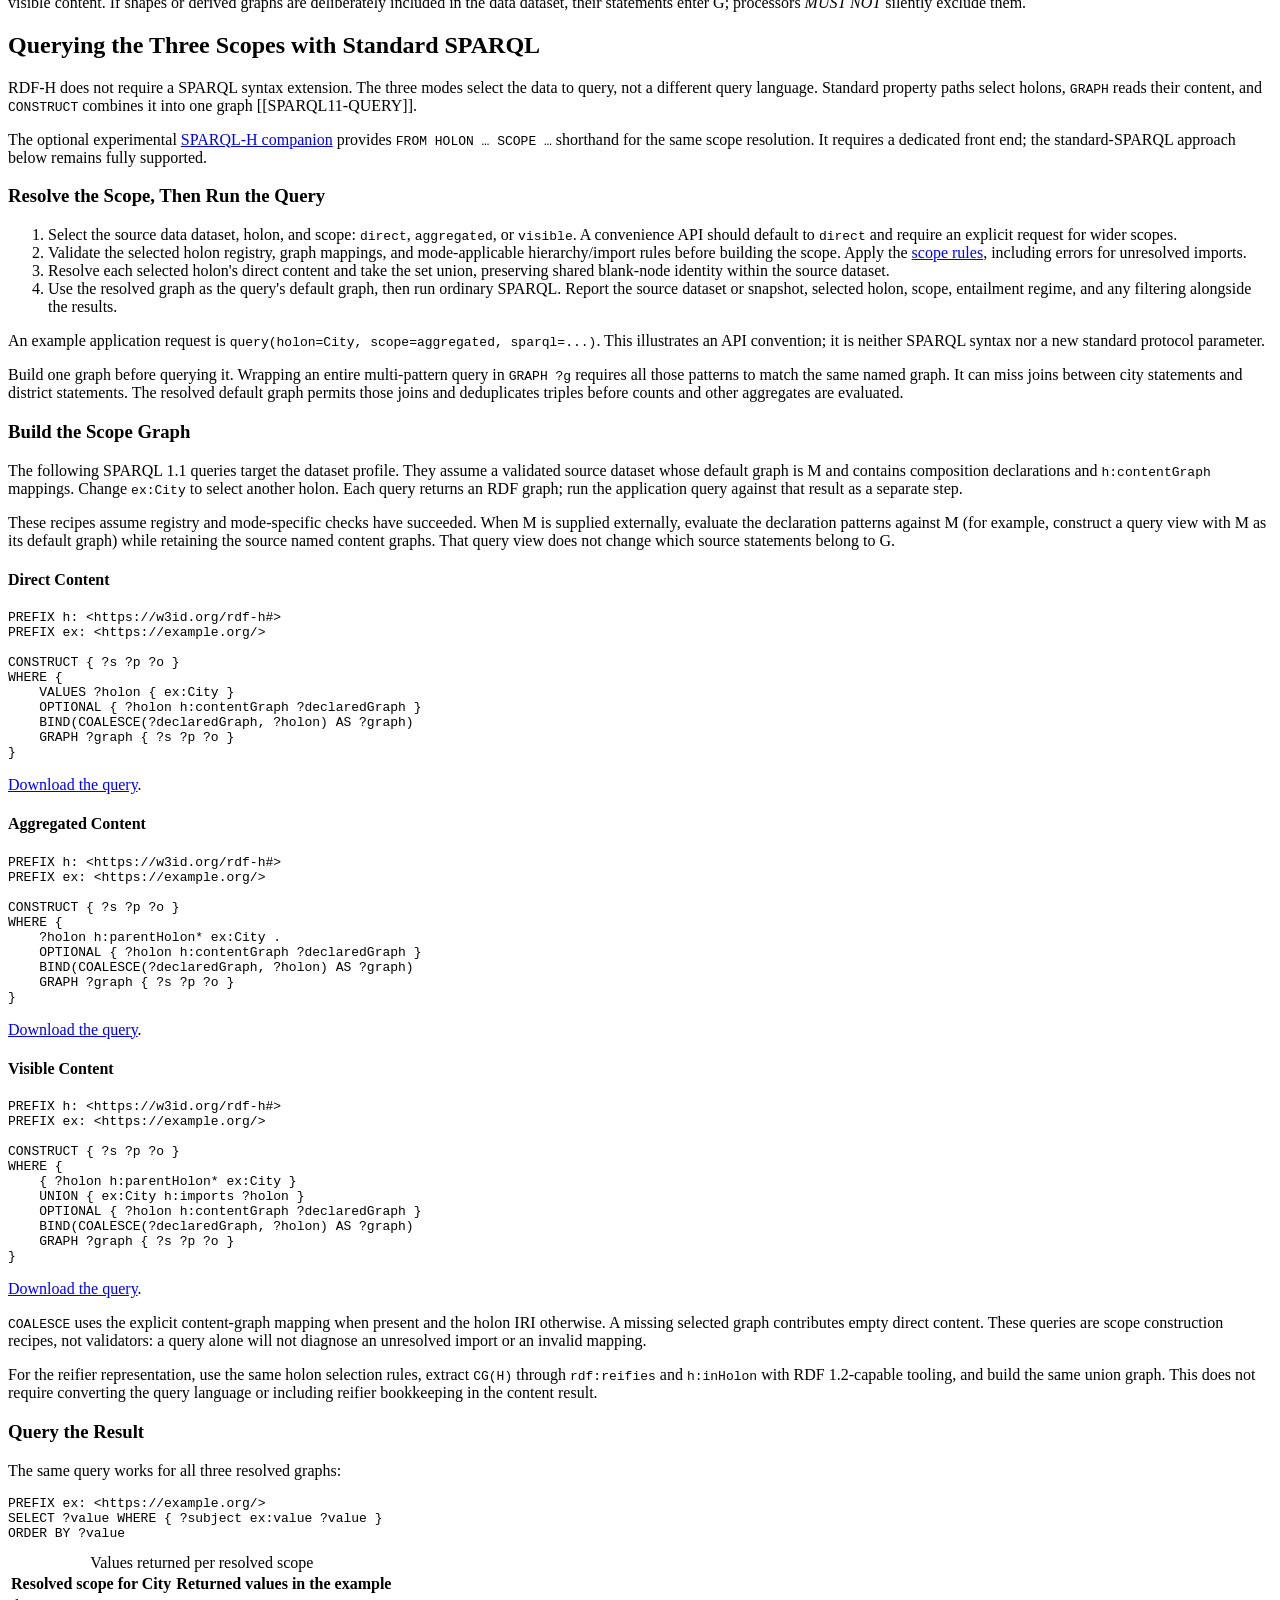
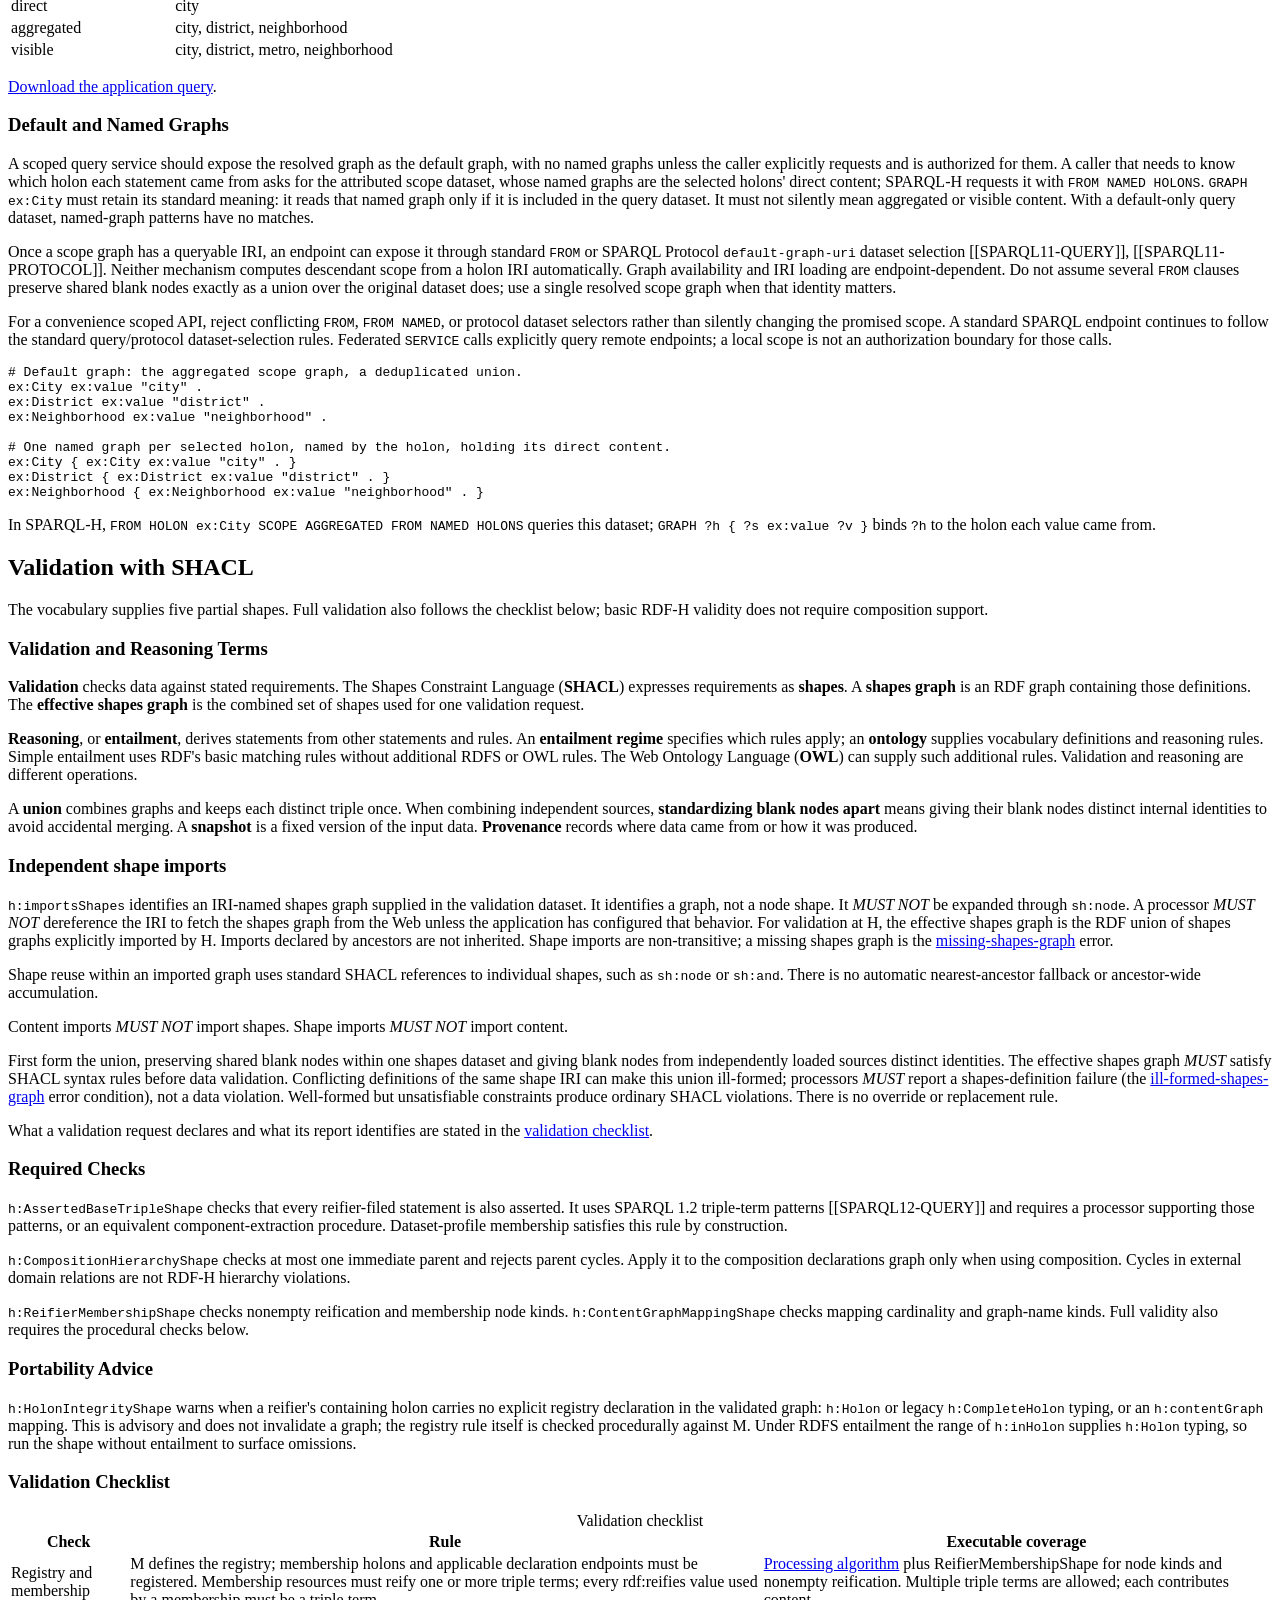
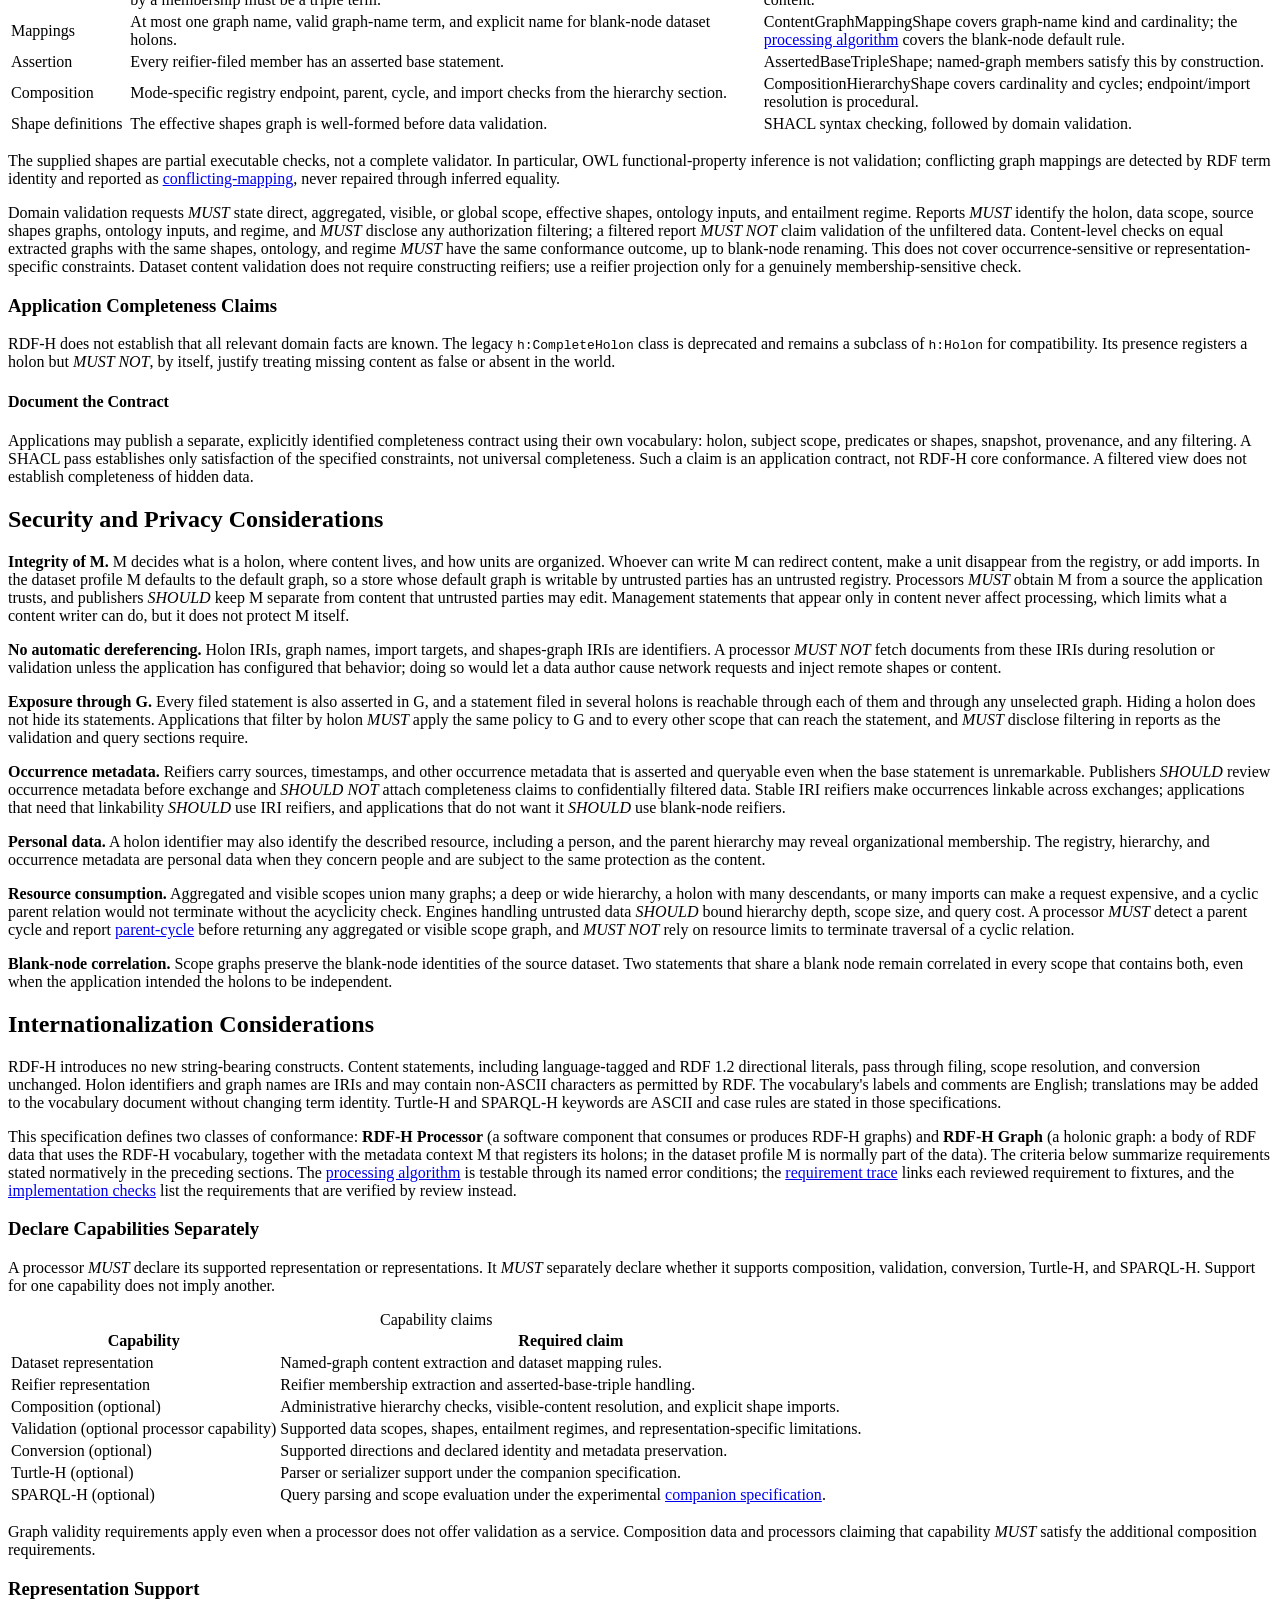
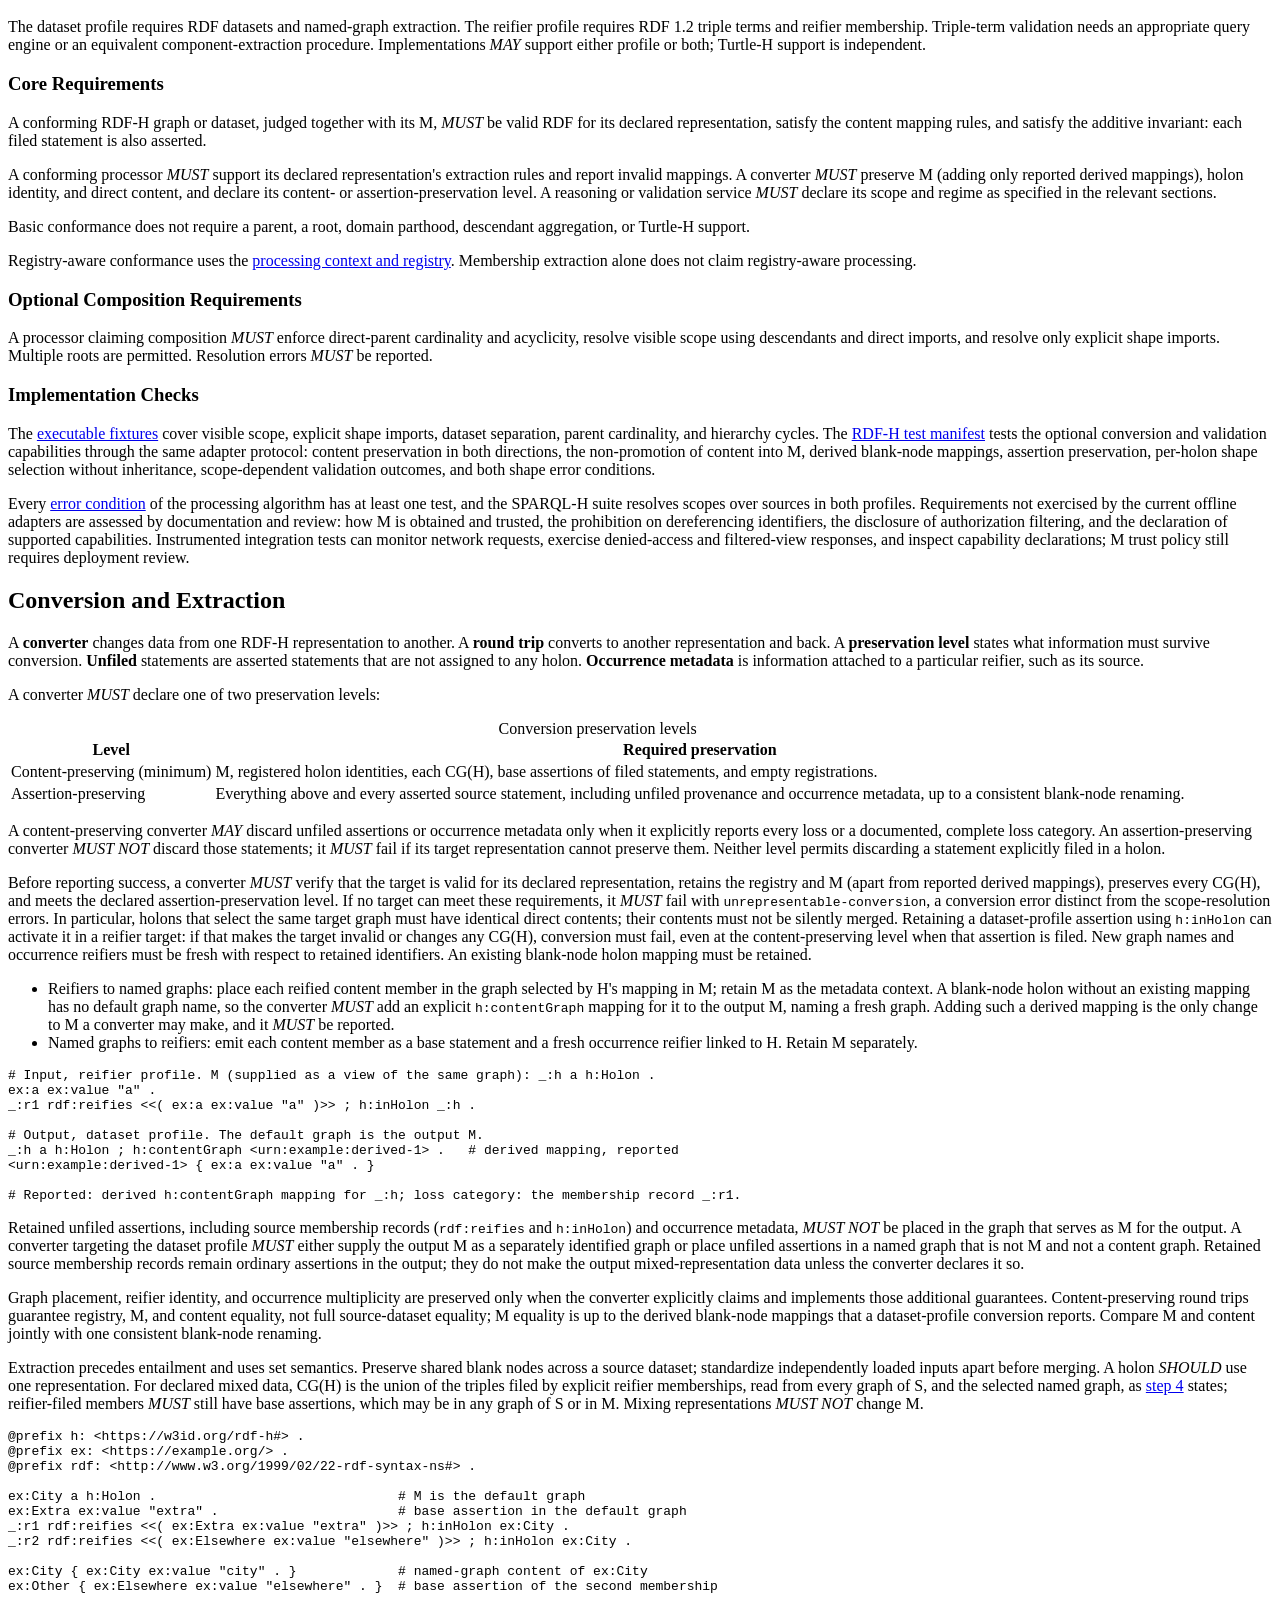
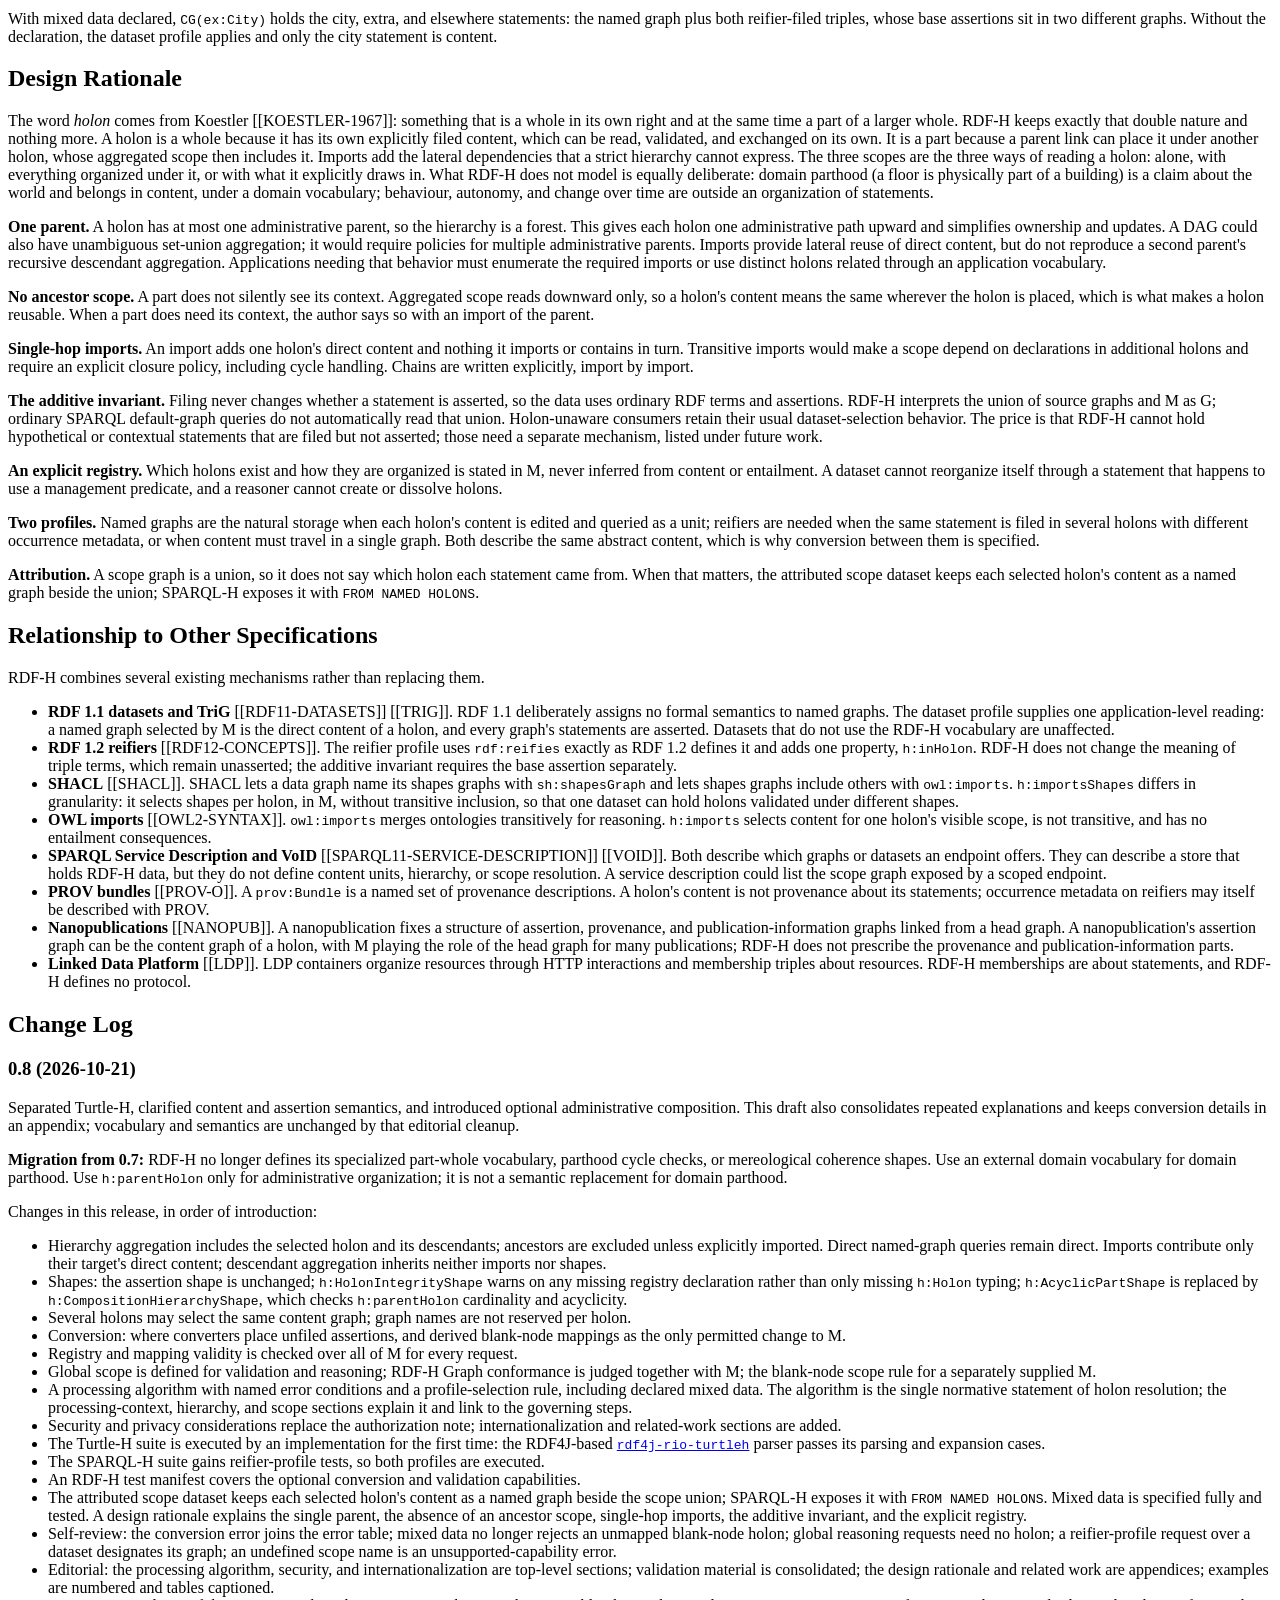
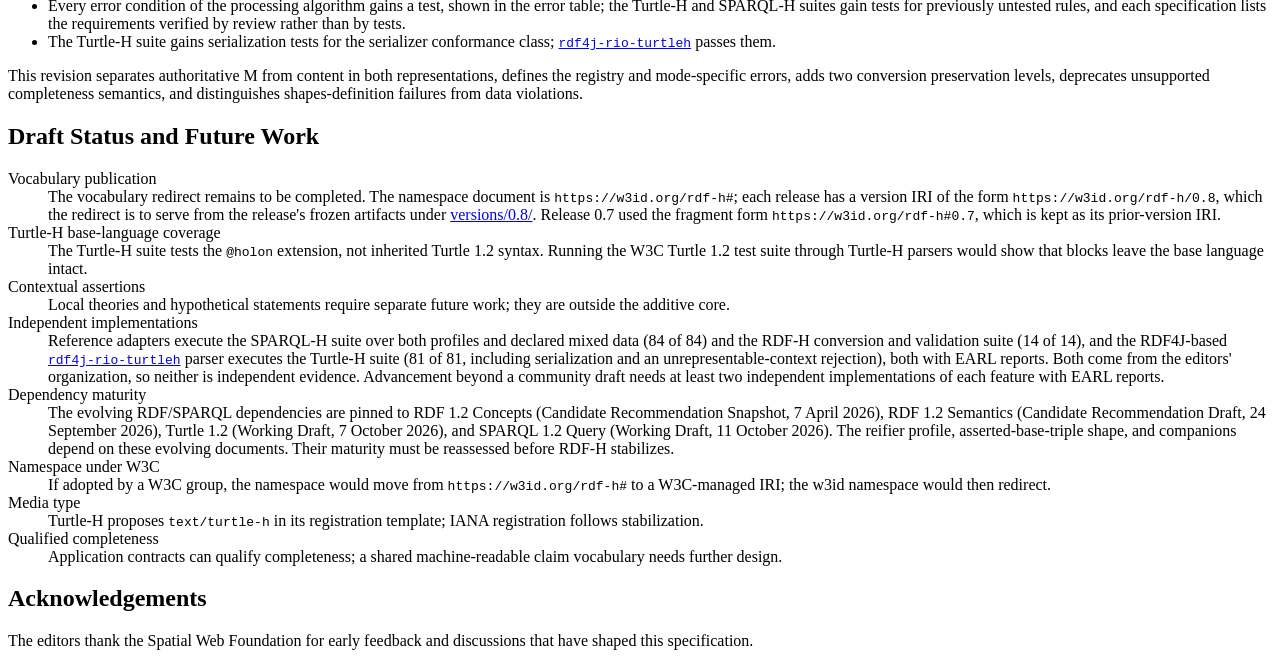
==== commit 2b490b26: "Publish frozen 0.8 artifacts under versions/0.8 for the version IRI versions/0.8/ holds the release " ====
--- a/index.html
+++ b/index.html
@@ -671,7 +671,7 @@
 </section>
 <p>This revision separates authoritative M from content in both representations, defines the registry and mode-specific errors, adds two conversion preservation levels, deprecates unsupported completeness semantics, and distinguishes shapes-definition failures from data violations.</p></section><section class="informative appendix" id="open-issues"><h2>Draft Status and Future Work</h2>
 <dl>
-<dt id="issue-w3id-redirect">Vocabulary publication</dt><dd>The vocabulary redirect and stable publication artifacts remain to be completed. The namespace document is <code>https://w3id.org/rdf-h#</code>; each release has a version IRI of the form <code>https://w3id.org/rdf-h/0.8</code>, which the redirect is to serve. Release 0.7 used the fragment form <code>https://w3id.org/rdf-h#0.7</code>, which is kept as its prior-version IRI.</dd>
+<dt id="issue-w3id-redirect">Vocabulary publication</dt><dd>The vocabulary redirect remains to be completed. The namespace document is <code>https://w3id.org/rdf-h#</code>; each release has a version IRI of the form <code>https://w3id.org/rdf-h/0.8</code>, which the redirect is to serve from the release's frozen artifacts under <a href="versions/0.8/">versions/0.8/</a>. Release 0.7 used the fragment form <code>https://w3id.org/rdf-h#0.7</code>, which is kept as its prior-version IRI.</dd>
 <dt id="issue-turtle-h-status">Turtle-H base-language coverage</dt><dd>The Turtle-H suite tests the <code>@holon</code> extension, not inherited Turtle 1.2 syntax. Running the W3C Turtle 1.2 test suite through Turtle-H parsers would show that blocks leave the base language intact.</dd>
 <dt id="issue-contextual">Contextual assertions</dt><dd>Local theories and hypothetical statements require separate future work; they are outside the additive core.</dd>
 <dt id="issue-implementations">Independent implementations</dt><dd>Reference adapters execute the SPARQL-H suite over both profiles and declared mixed data (84 of 84) and the RDF-H conversion and validation suite (14 of 14), and the RDF4J-based <a href="https://github.com/geoknoesis/rdf4j-rio-turtleh"><code>rdf4j-rio-turtleh</code></a> parser executes the Turtle-H suite (81 of 81, including serialization and an unrepresentable-context rejection), both with EARL reports. Both come from the editors' organization, so neither is independent evidence. Advancement beyond a community draft needs at least two independent implementations of each feature with EARL reports.</dd>
